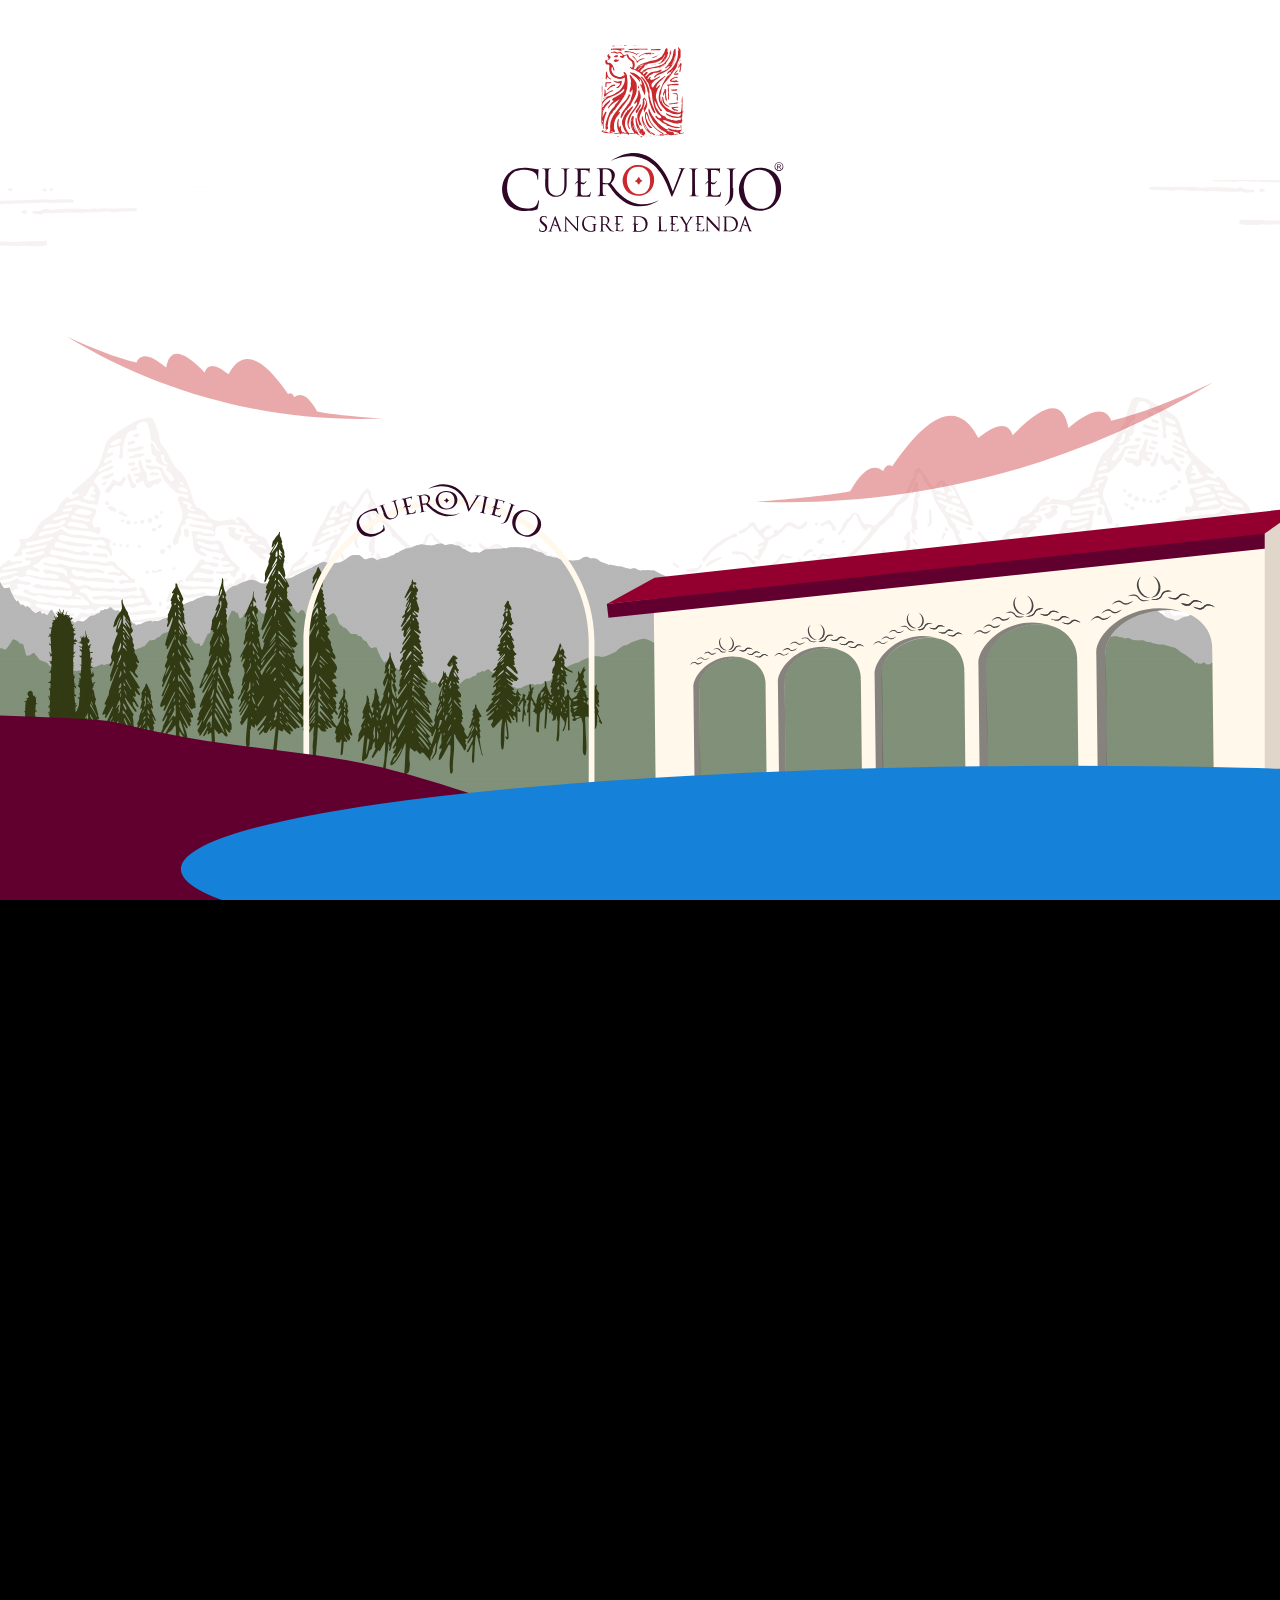
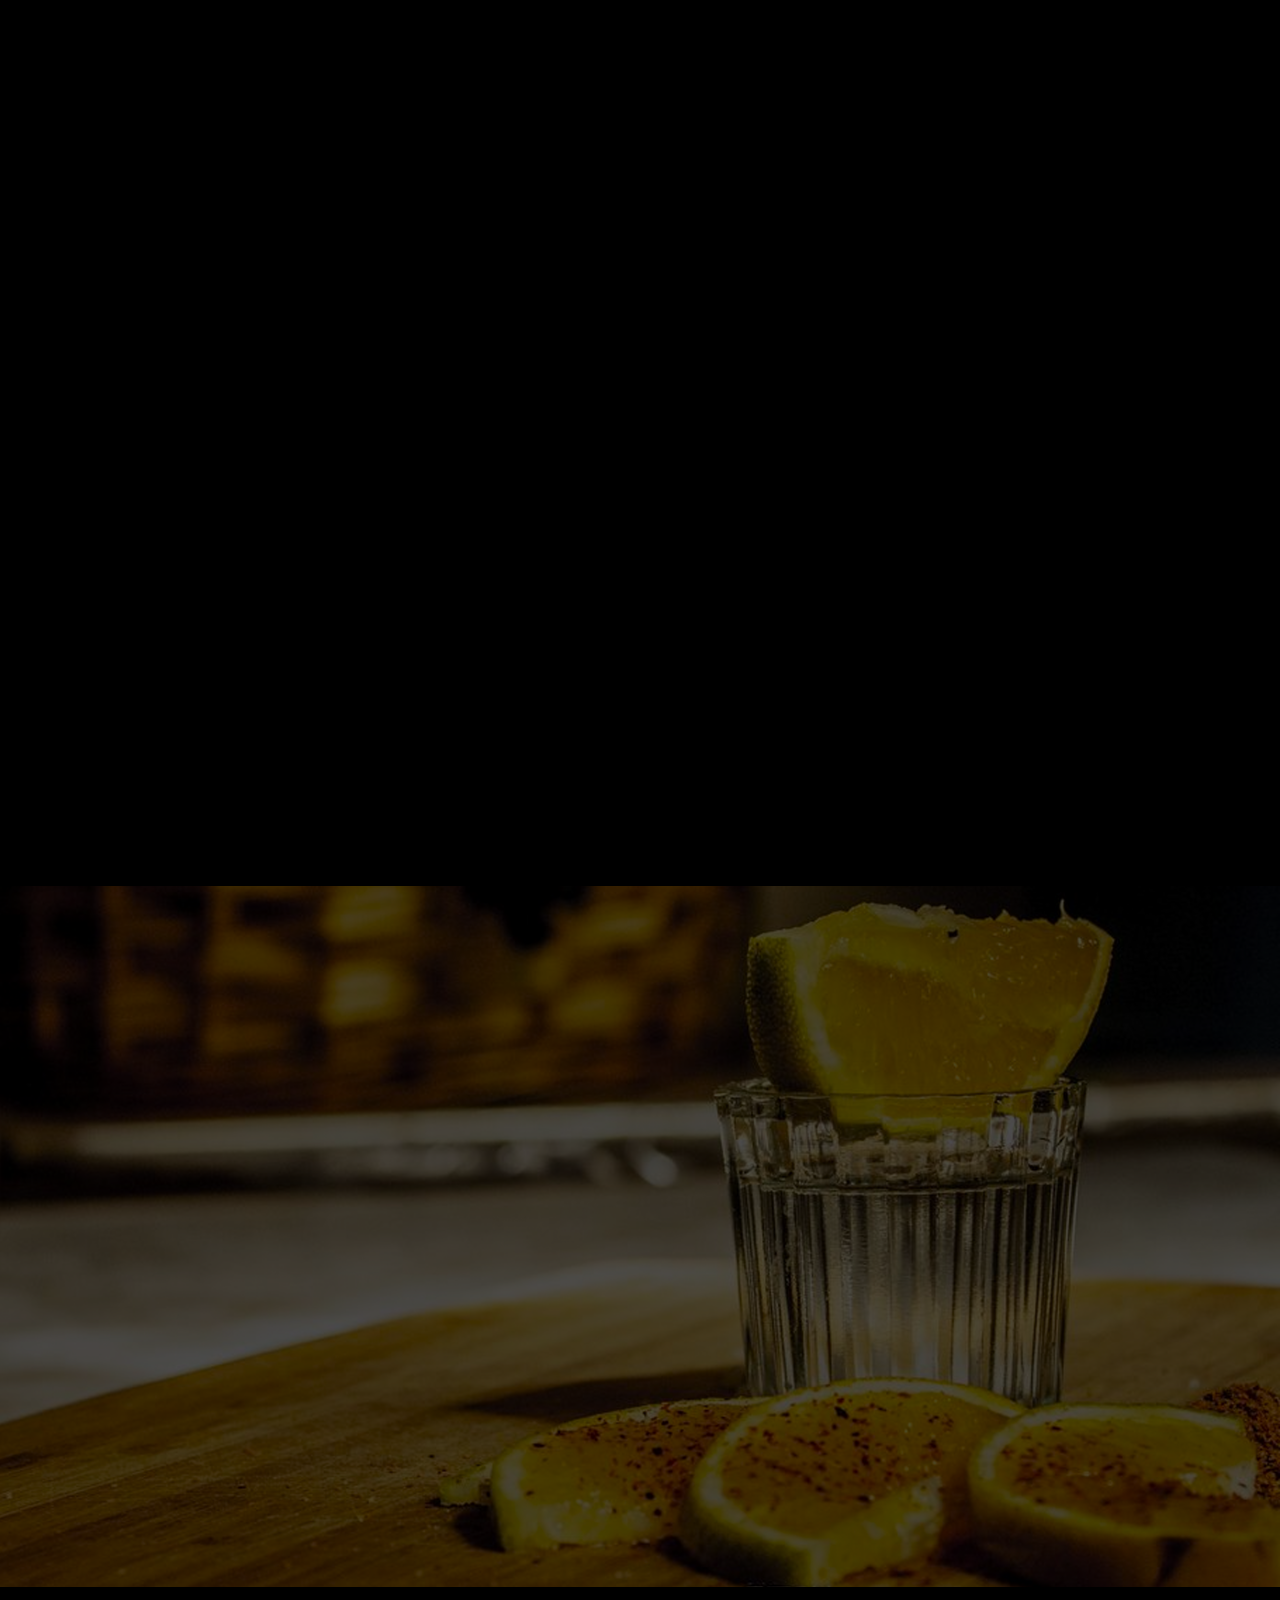
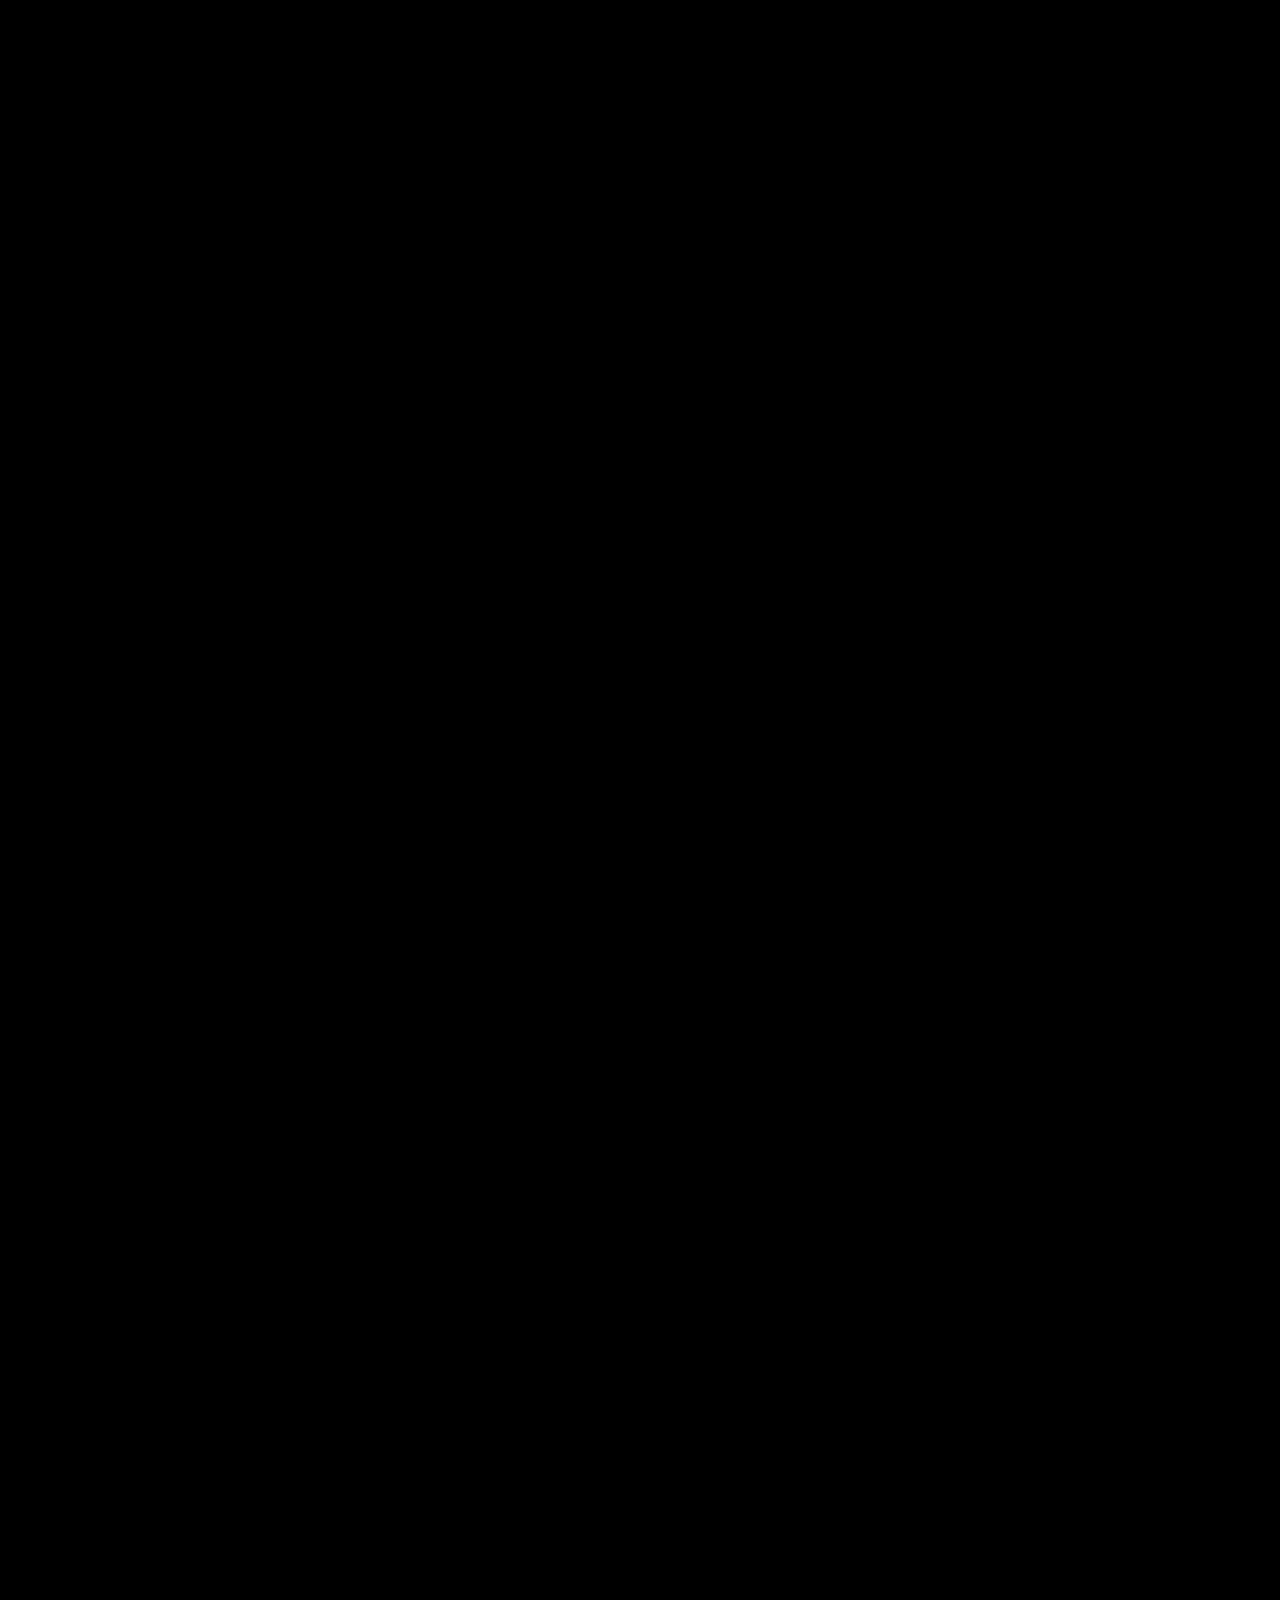
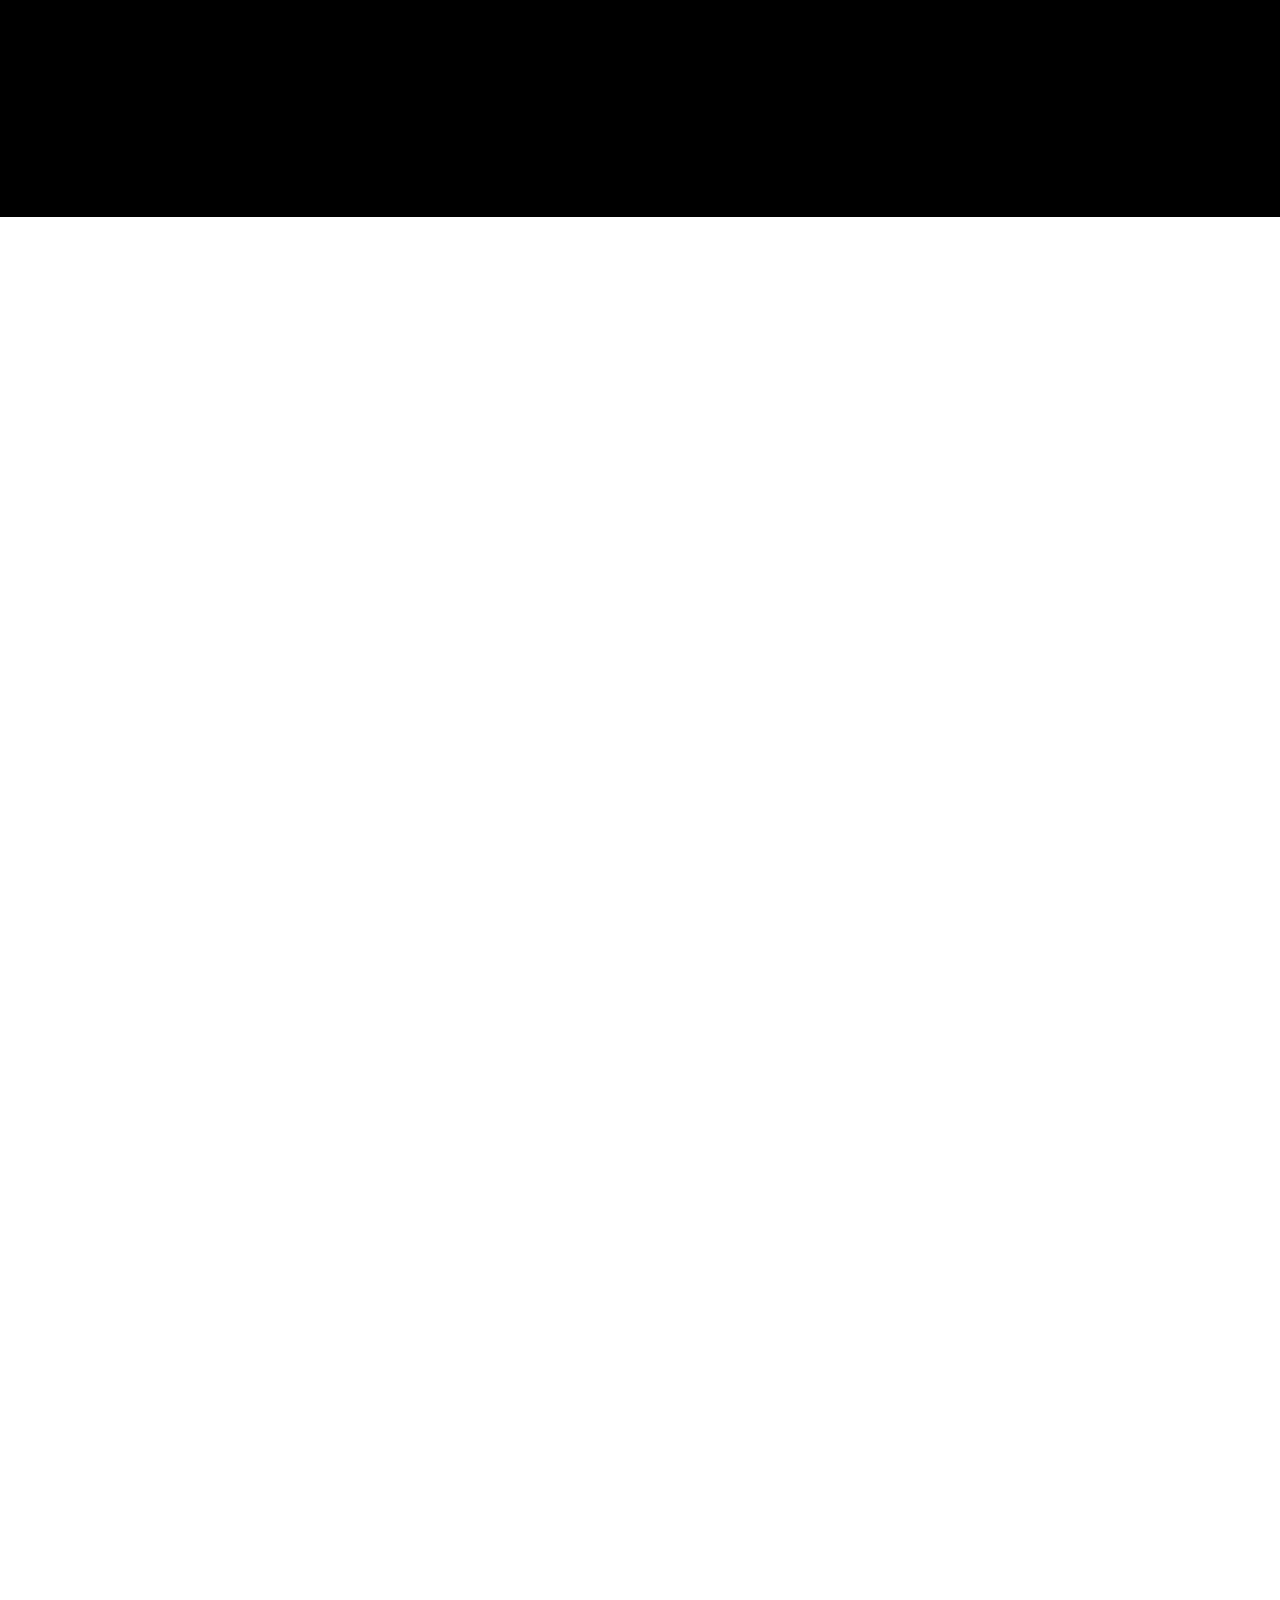
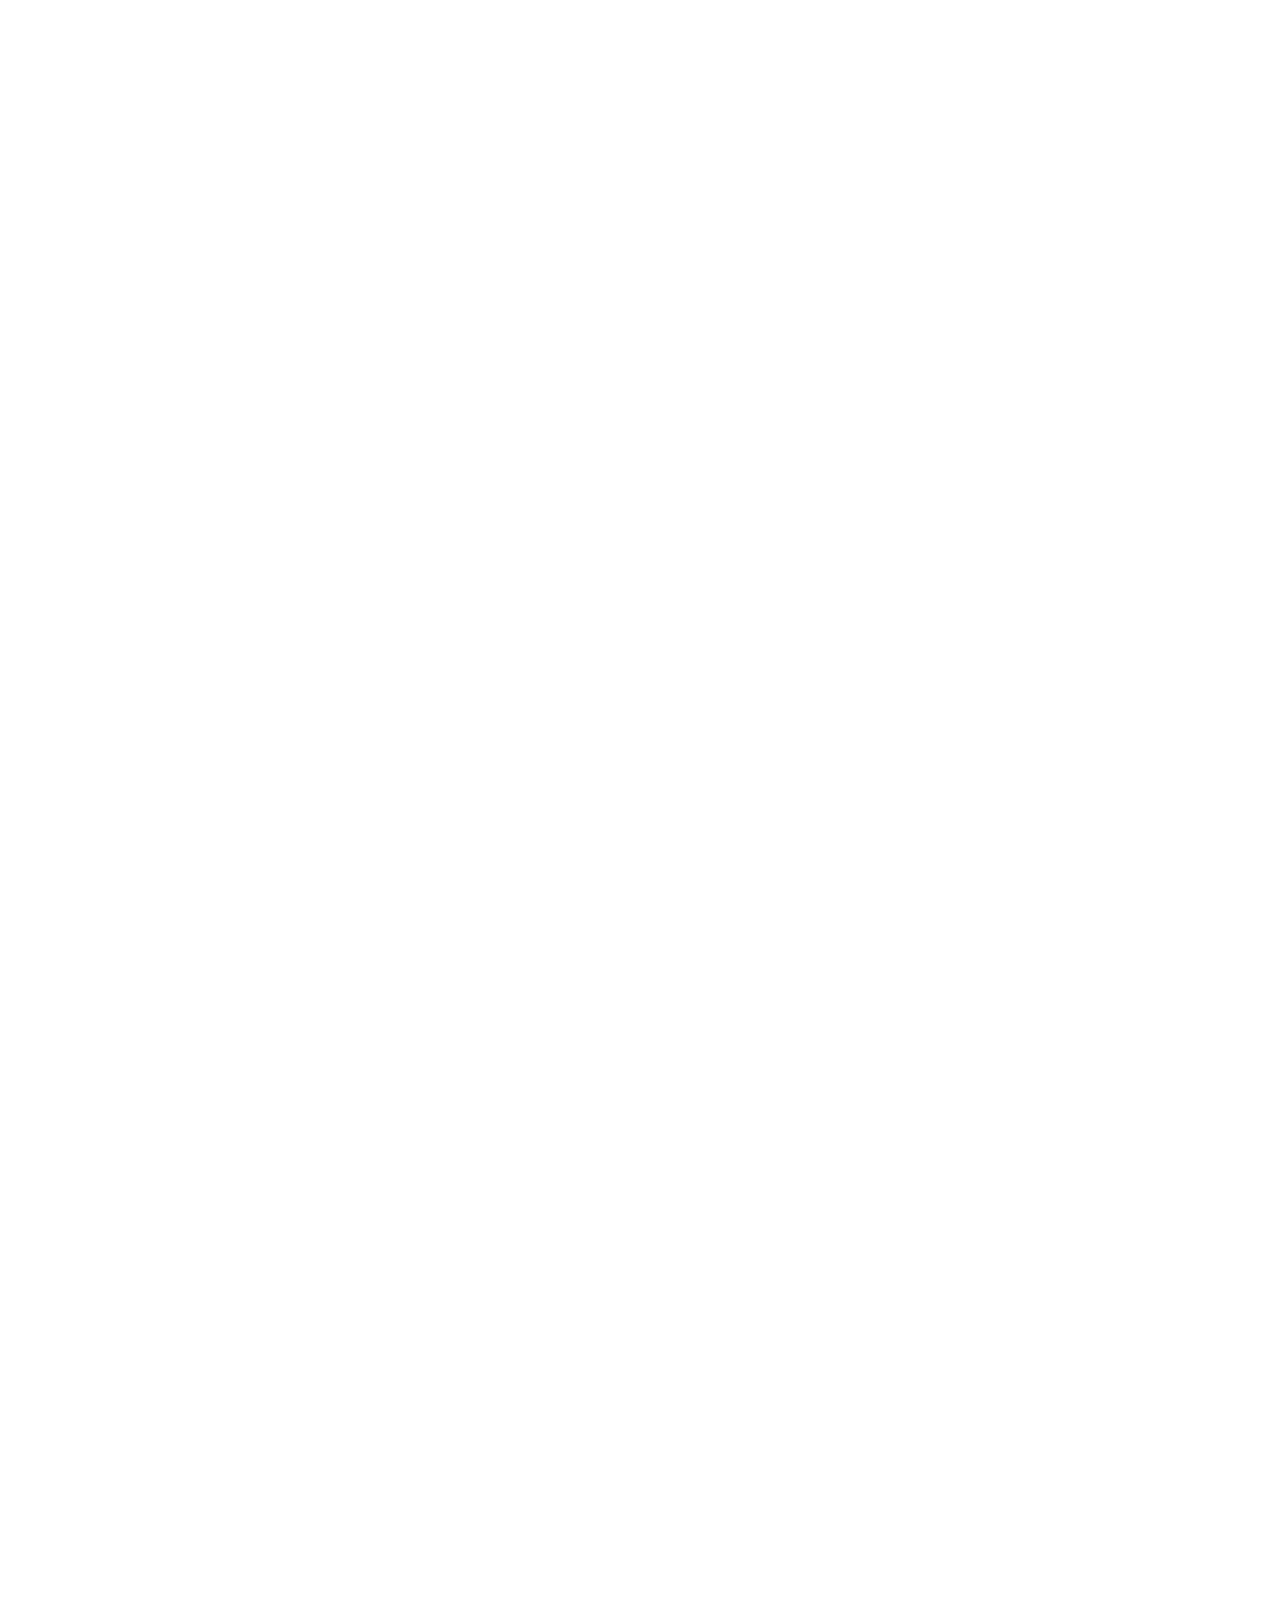
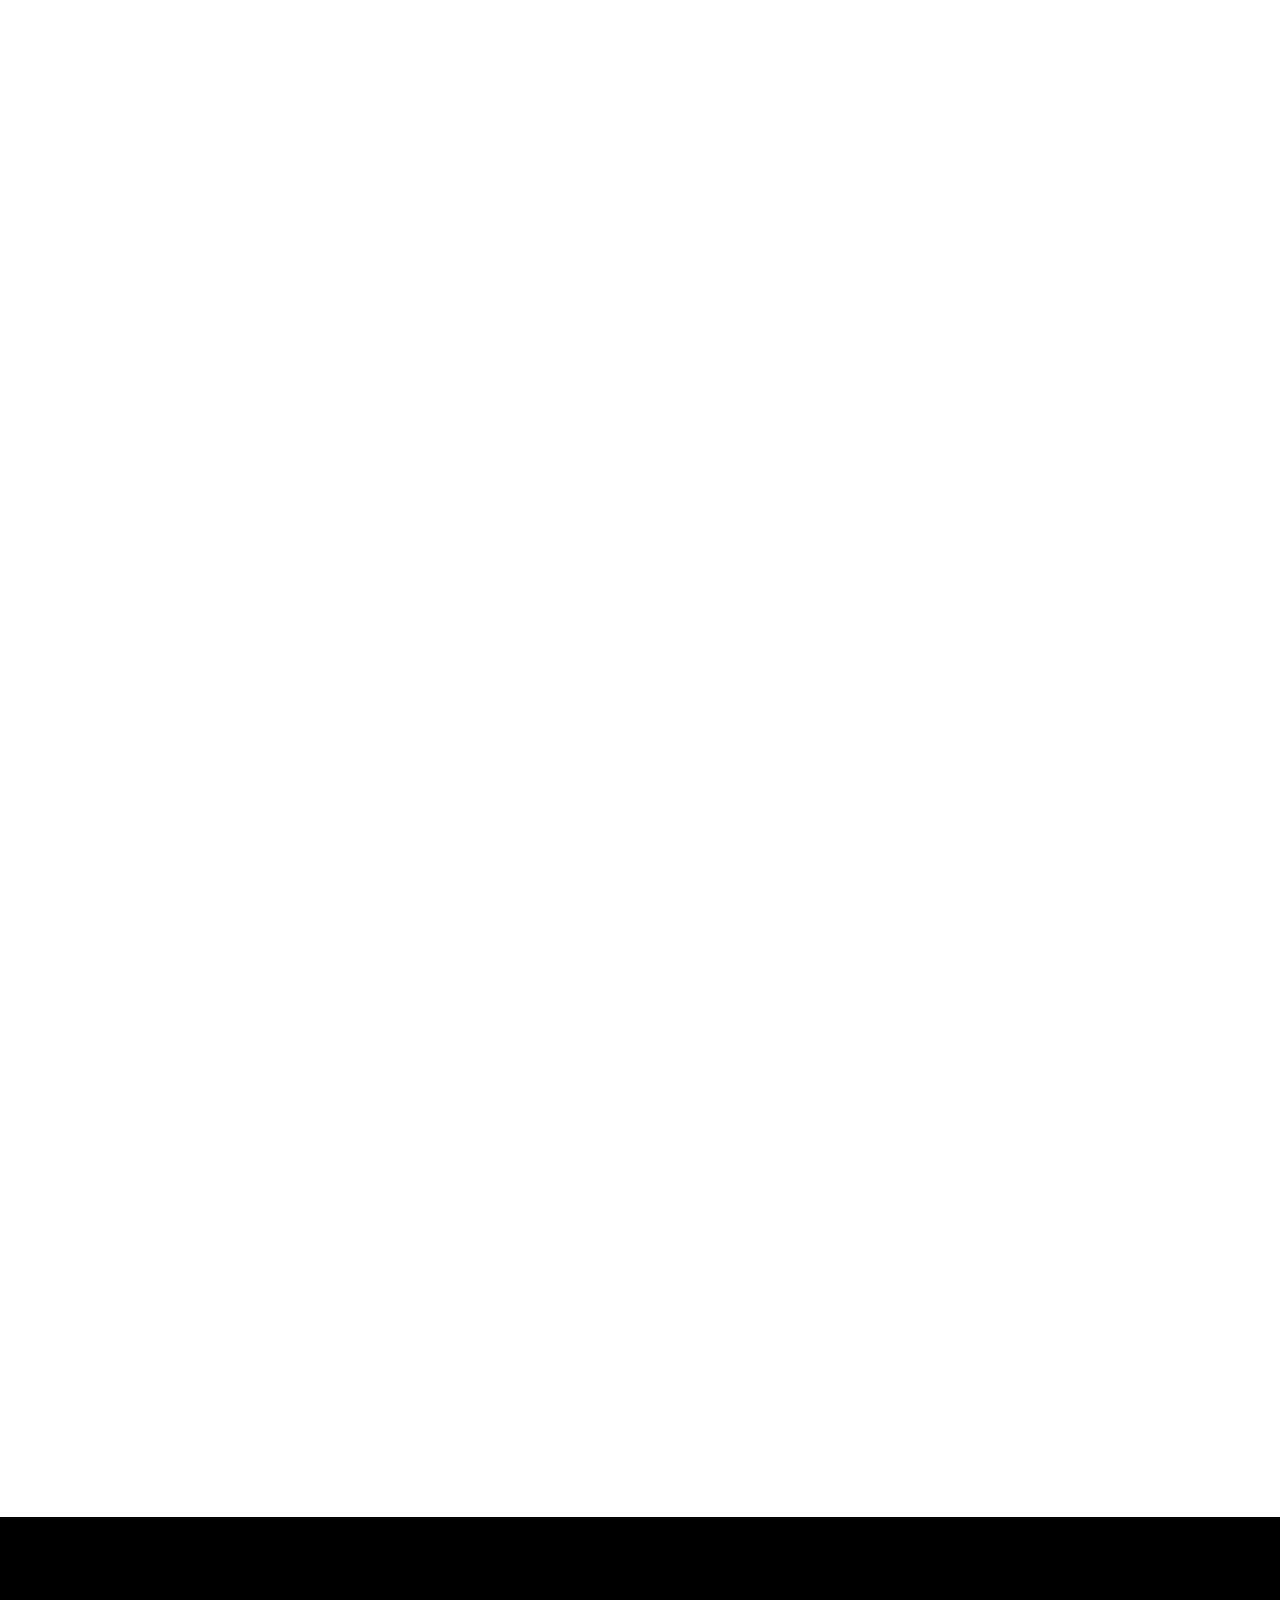
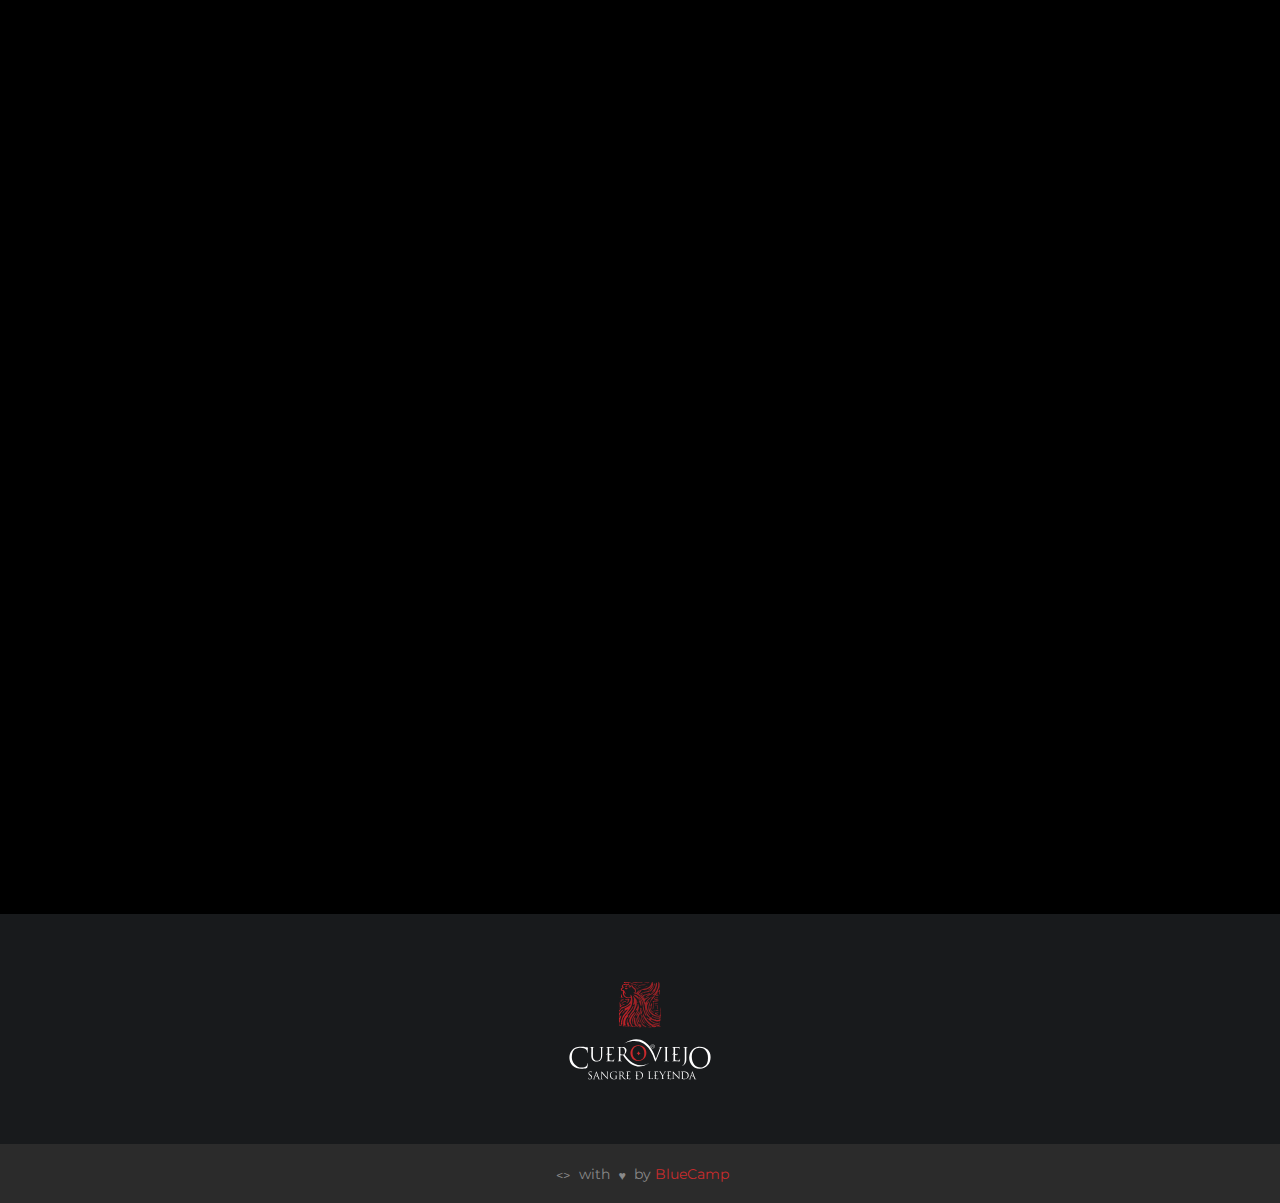
==== index.html @ 298b798b "Version 1.0" ====
<!DOCTYPE html>
<html>

<head>
  <meta charset="utf-8">
  <meta name="apple-mobile-web-app-capable" content="yes" />
  <meta name="viewport" content="width=device-width, initial-scale=1, maximum-scale=1.0">
  <meta name="format-detection" />
  <link rel="shortcut icon" href="images/favicon.png" />
  <title>Cuero Viejo | Mezcal</title>
  <style id="dynamic-css"></style>

  <link rel="stylesheet" href="css/loader.css">
  <link href="css/style.css" rel="stylesheet" type="text/css" />
  <link href="https://fonts.googleapis.com/css?family=Montserrat:400,700" rel="stylesheet">
</head>

<body class="page-color-style-7 page-style-7">

  <div class="preloader">
    <img class="loader" src="images/loader.svg" alt="loader">
  </div>

  <header main="true" id="header" class="header header-style-1 container" style="display:none;">
    <div class="navigation flex-align">
      <a href="#" class="logo">
        <img src="images/logotype.svg" alt="Cuero Viejo" height="60">
      </a>
      <div class="burger-menu">
        <i></i>
      </div>
      <div class="nav">
        <div class="nav-align-wrap">
          <nav>
            <ul class="header-menu">
              <li>
                <a href="index.html">HOME</a>
              </li>
              <li>
                <a href="historia.html">HISTORIA</a>
              </li>
              <li>
                <a href="proceso.html">NUESTRO PROCESO</a>
              </li>
              <li>
                <a href="mezcales.html">MEZCALES</a>
              </li>
              <li>
                <a href="vive-mezcal.html">VIVE MEZCAL</a>
              </li>
              <li>
                <a href="mixologia.html">MIXOLOGÍA</a>
              </li>
              <li>
                <a href="tienda.html">TIENDA</a>
              </li>
              <li>
                <a href="distribuidor.html">QUIERO SER DISTRIBUIDOR</a>
              </li>
            </ul>
          </nav>
        </div>
      </div>
    </div>
  </header>

  <div class="main-content">

    <section class="full-height-slider">
      <div class="keyart" id="parallax">
        <div class="keyart_layer parallax" id="keyart-0" data-speed="2"></div> <!-- 00.0 -->
        <div class="keyart_layer parallax" id="keyart-1" data-speed="22"></div> <!-- 12.5 -->
        <div class="keyart_layer parallax logo-layer" id="keyart-2" data-speed="11"></div> <!-- 25.0 -->
        <!-- <div class="keyart_layer parallax" id="keyart-3" data-speed="36"></div>  -->
        <div class="keyart_layer parallax" id="keyart-3" data-speed="46"></div> 
        <div class="keyart_layer parallax" id="keyart-4" data-speed="56"></div> <!-- 62.5 -->
        <div class="keyart_layer parallax" id="keyart-5" data-speed="69"></div> <!-- 75.0 -->
        <div class="keyart_layer front-layer" id="keyart-6" data-speed="79"></div>
      </div>
    </section>

    <section class="section">
      <div class="bg ready data-jarallax" data-jarallax="5" style="background-image: url('images/parallax-bg-1.png')"
        data-bottom-top="background-position-y: 100%;" data-top="background-position-y: 0%;">
        <div class="black-overlay"></div>
      </div>
      <div class="empty-lg-140 empty-md-100 empty-sm-60 empty-xs-60"></div>
      <div class="empty-md-100 empty-sm-0"></div>
      <div class="container">
        <div class="row item-animation scroll-type-1">
          <div class="col-sm-12">
            <div class="simple-text text-center color-type-1">
              <div class="sub-title main-col">Nuestro proceso artesanal</div>
              <div class="empty-sm-15 empty-xs-10"></div>
              <h2 class="h2 tt title">Garantiza nuestro sabor</h2>
              <div class="empty-sm-10 empty-xs-10"></div>
              <div class="col-md-6 col-md-offset-3 col-sm-12">
                <div class="simple-text md">
                  <p>Las tradiciones Duranguenses nos guían para crear el mejor mezcal.</p>
                </div>
              </div>
              <div class="empty-sm-40 empty-xs-20"></div>
              <a href="#" class="page-button button-style-1">
                <span class="txt">NUESTRO PROCESO</span>
              </a>
            </div>
          </div>
        </div>
      </div>
      <div class="empty-md-100 empty-sm-0"></div>
      <div class="empty-lg-140 empty-md-100 empty-sm-60 empty-xs-60"></div>
    </section>

    <section class="section">
      <div class="bg auto pos-right-bottom md-hide" style="background-image: url(images/about_image2.png)"
        data-bottom-center="opacity: 0" data-top="opacity: 1"></div>
      <div class="empty-lg-140 empty-md-100 empty-sm-60 empty-xs-60"></div>
      <div class="empty-lg-100 empty-md-70 empty-sm-0 empty-xs-0"></div>
      <div class="container">
        <div class="row item-animation scroll-type-1">
          <div class="col-md-6 col-xs-12">
            <div class="simple-text text-center color-type-2">
              <div class="sub-title main-col">Lo que nos inspira</div>
              <div class="empty-sm-15 empty-xs-10"></div>
              <h2 class="h2 tt title">El culto a la historia</h2>
              <div class="empty-sm-15 empty-xs-10"></div>
              <span class="h5 color-2">Compartimos el legado de Huraján: la leyenda de Nombre de Dios</span>
              <div class="empty-sm-35 empty-xs-20"></div>
              <div class="col-md-10 col-md-offset-1 col-sm-12">
                <div class="simple-text">
                  <p>Cuero viejo nace en un poblado a 45 minutos de la ciudad de Durango, con gran riqueza natural bajo
                    sus
                    tierras bañado por aguas de manantiales y arroyos que riegan buena parte de sus arbustos, los
                    cuáles
                    brotan como un milagro entre las rocas para crear un oasis donde está escondido el verdadero sabor
                    de
                    nuestro mezcal</p>
                </div>
              </div>
              <div class="empty-sm-40 empty-xs-20"></div>
              <a href="#" class="page-button button-style-1">
                <span class="txt">CONOCE LA HISTORIA</span>
              </a>
            </div>
          </div>
        </div>
      </div>
      <div class="empty-lg-100 empty-md-70 empty-sm-0 empty-xs-0"></div>
      <div class="empty-lg-140 empty-md-100 empty-sm-60 empty-xs-60"></div>
    </section>

    <section class="section">
      <div class="bg ready data-jarallax" data-jarallax="5" style="background-image: url('images/parallax-bg-2.png')"
        data-bottom-top="background-position-y: 100%;" data-top="background-position-y: 0%;">
        <div class="black-overlay"></div>
      </div>
      <div class="empty-lg-140 empty-md-100 empty-sm-60 empty-xs-60"></div>
      <div class="empty-md-100 empty-sm-0"></div>
      <div class="container">
        <div class="row item-animation scroll-type-1">
          <div class="col-sm-12">
            <div class="simple-text text-center color-type-1">
              <div class="sub-title main-col">Para el mejor paladar</div>
              <div class="empty-sm-15 empty-xs-10"></div>
              <h2 class="h2 tt title">Vive el Mezcal</h2>
              <div class="empty-sm-10 empty-xs-10"></div>
              <div class="col-md-6 col-md-offset-3 col-sm-12">
                <div class="simple-text md">
                  <p>Amamos lo que hacemos, y lo compartimos</p>
                </div>
              </div>
              <div class="empty-sm-40 empty-xs-20"></div>
              <a href="#" class="page-button button-style-1">
                <span class="txt">VIVE MEZCAL</span>
              </a>
            </div>
          </div>
        </div>
      </div>
      <div class="empty-md-100 empty-sm-0"></div>
      <div class="empty-lg-140 empty-md-100 empty-sm-60 empty-xs-60"></div>
    </section>

    <section class="section">
      <div class="empty-lg-110 empty-md-90 empty-sm-60 empty-xs-40"></div>
      <div class="container">
        <div class="row item-animation scroll-type-1">
          <div class="col-md-8 col-md-offset-2 col-xs-12">
            <div class="simple-text text-center color-type-2">
              <div class="sub-title main-col">Ciencia de pocos</div>
              <div class="empty-sm-15 empty-xs-10"></div>
              <h2 class="h2 tt title">Mixología</h2>
              <div class="empty-sm-15 empty-xs-10"></div>
              <div class="col-md-8 col-md-offset-2 col-sm-12">
                <span class="h5 color-2">Descubre recetas y combinaciones únicas que harán que no puedas olvidar tu
                  experiencia
                  mística</span>
              </div>
            </div>
          </div>
        </div>
        <div class="row item-animation scroll-type-1">
          <div class="col-md-4 col-xs-12">
            <article>
              <div class="menu-item menu-item-2 type-3">
                <div class="empty-sm-70 empty-xs-40"></div>
                <div class="image hover-zoom">
                  <img src="images/mixology-1.png" alt="" class="full-img">
                  <div class="vertical-align full menu-button">
                    <a href="#" class="page-button button-style-1">
                      <span class="txt">Leer más</span>
                    </a>
                  </div>
                </div>
                <div class="text-block-wrapp text-left color-type-2">
                  <div class="empty-sm-25 empty-xs-20"></div>
                  <h4 class="h4 tt color-type-1">
                    <a href="#" class="link-hover-line title-news">Carajillo Viejo</a>
                  </h4>
                  <div class="empty-sm-15 empty-xs-10"></div>
                  <div class="simple-text xs news-data">
                  </div>
                  <div class="empty-sm-15 empty-xs-10"></div>
                  <div class="simple-text">
                    <p>Lorem ipsum dolor sit amet, consectetur adipisicing elit, sed do eiusmod tempor incididunt ut
                      labore
                      et dolore magna aliqua. Ut enim ad minim veniam, quis nostrud exercitation</p>
                  </div>
                </div>
              </div>
            </article>
          </div>
          <div class="col-md-4 col-xs-12">
            <article>
              <div class="menu-item menu-item-2 type-3">
                <div class="empty-sm-70 empty-xs-40"></div>
                <div class="image hover-zoom">
                  <img src="images/mixology-2.png" alt="" class="full-img">
                  <div class="vertical-align full menu-button">
                    <a href="#" class="page-button button-style-1">
                      <span class="txt">Leer más</span>
                    </a>
                  </div>
                </div>
                <div class="text-block-wrapp text-left color-type-2">
                  <div class="empty-sm-25 empty-xs-20"></div>
                  <h4 class="h4 tt color-type-1">
                    <a href="#" class="link-hover-line title-news">Cuero Reyes</a>
                  </h4>
                  <div class="empty-sm-15 empty-xs-10"></div>
                  <div class="simple-text xs news-data">
                  </div>
                  <div class="empty-sm-15 empty-xs-10"></div>
                  <div class="simple-text">
                    <p>Lorem ipsum dolor sit amet, consectetur adipisicing elit, sed do eiusmod tempor incididunt ut
                      labore
                      et dolore magna aliqua. Ut enim ad minim veniam, quis nostrud exercitation</p>
                  </div>
                </div>
              </div>
            </article>
          </div>
          <div class="col-md-4 col-xs-12">
            <article>
              <div class="menu-item menu-item-2 type-3">
                <div class="empty-sm-70 empty-xs-40"></div>
                <div class="image hover-zoom">
                  <img src="images/mixology-3.png" alt="" class="full-img">
                  <div class="vertical-align full menu-button">
                    <a href="#" class="page-button button-style-1">
                      <span class="txt">Leer más</span>
                    </a>
                  </div>
                </div>
                <div class="text-block-wrapp text-left color-type-2">
                  <div class="empty-sm-25 empty-xs-20"></div>
                  <h4 class="h4 tt color-type-1">
                    <a href="#" class="link-hover-line title-news">Cuero de Paloma</a>
                  </h4>
                  <div class="empty-sm-15 empty-xs-10"></div>
                  <div class="simple-text xs news-data">
                  </div>
                  <div class="empty-sm-15 empty-xs-10"></div>
                  <div class="simple-text">
                    <p>Lorem ipsum dolor sit amet, consectetur adipisicing elit, sed do eiusmod tempor incididunt ut
                      labore
                      et dolore magna aliqua. Ut enim ad minim veniam, quis nostrud exercitation</p>
                  </div>
                </div>
              </div>
            </article>
          </div>
        </div>
        <div class="row item-animation scroll-type-1">
          <div class="col-xs-12 text-center">
            <div class="empty-sm-40 empty-xs-20"></div>
            <a href="#" class="page-button button-style-1">
              <span class="txt">VER MÁS PREPARACIONES</span>
            </a>
          </div>
        </div>
      </div>
      <div class="empty-lg-130 empty-md-100 empty-sm-60 empty-xs-40"></div>
    </section>

    <div id="pinContainer">
      <section class="panel plata">
        <div class="bg auto pos-left-bottom md-center" style="background-image: url(images/silver.png); background-size:50%;"
          data-bottom-center="opacity: 0" data-top="opacity: 1"></div>
        <div class="empty-lg-140 empty-md-100 empty-sm-60 empty-xs-60"></div>
        <div class="empty-lg-100 empty-md-70 empty-sm-0 empty-xs-0"></div>
        <div class="container">
          <div class="row item-animation scroll-type-1 md-fix">
            <div class="col-md-6 col-xs-12"></div>
            <div class="col-md-6 col-xs-12">
              <div class="simple-text text-center color-type-2">
                <div class="sub-title main-col" style="color: gray">La primera experiencia</div>
                <div class="empty-sm-15 empty-xs-10"></div>
                <h2 class="h2 tt title">Joven Plata</h2>
                <div class="empty-sm-15 empty-xs-10"></div>
                <span class="h5 color-2">Lorem ipsum dolor sit amet, consectetur adipisicing elit, sed do eiusmod
                  tempor
                  incididunt ut labore et dolore.</span>
                <div class="empty-sm-35 empty-xs-20"></div>
                <div class="col-md-10 col-md-offset-1 col-sm-12">
                  <div class="simple-text">
                    <p>Lorem ipsum dolor sit amet, consectetur adipisicing elit, sed do eiusmod tempor incididunt ut
                      labore
                      et dolore magna aliqua. Ut enim ad minim veniam, quis nostrud exercitation ullamco laboris nisi
                      ut
                      aliquip ex ea commodo consequat.</p>
                  </div>
                </div>
                <div class="empty-sm-40 empty-xs-20"></div>
                <a href="#" class="page-button button-style-1">
                  <span class="txt">COMPRAR</span>
                </a>
              </div>
            </div>
          </div>
        </div>
        <div class="empty-lg-100 empty-md-70 empty-sm-0 empty-xs-0"></div>
        <div class="empty-lg-140 empty-md-100 empty-sm-60 empty-xs-60"></div>
      </section>
      <section class="panel sangre">
        <div class="bg auto pos-right-bottom md-center" style="background-image: url(images/blood.png); background-size:50%;"
          data-bottom-center="opacity: 0" data-top="opacity: 1"></div>
        <div class="empty-lg-140 empty-md-100 empty-sm-60 empty-xs-60"></div>
        <div class="empty-lg-100 empty-md-70 empty-sm-0 empty-xs-0"></div>
        <div class="container">
          <div class="row item-animation scroll-type-1 md-fix">
            <div class="col-md-6 col-xs-12">
              <div class="simple-text text-center color-type-2">
                <div class="sub-title main-col">El tradicional</div>
                <div class="empty-sm-15 empty-xs-10"></div>
                <h2 class="h2 tt title">De nuestra sangre</h2>
                <div class="empty-sm-15 empty-xs-10"></div>
                <span class="h5 color-2">Lorem ipsum dolor sit amet, consectetur adipisicing elit, sed do eiusmod
                  tempor
                  incididunt ut labore et dolore.</span>
                <div class="empty-sm-35 empty-xs-20"></div>
                <div class="col-md-10 col-md-offset-1 col-sm-12">
                  <div class="simple-text">
                    <p>Lorem ipsum dolor sit amet, consectetur adipisicing elit, sed do eiusmod tempor incididunt ut
                      labore
                      et dolore magna aliqua. Ut enim ad minim veniam, quis nostrud exercitation ullamco laboris nisi
                      ut
                      aliquip ex ea commodo consequat.</p>
                  </div>
                </div>
                <div class="empty-sm-40 empty-xs-20"></div>
                <a href="#" class="page-button button-style-1">
                  <span class="txt">COMPRAR</span>
                </a>
              </div>
              <div class="col-md-6 col-xs-12"></div>
            </div>
          </div>
        </div>
        <div class="empty-lg-100 empty-md-70 empty-sm-0 empty-xs-0"></div>
        <div class="empty-lg-140 empty-md-100 empty-sm-60 empty-xs-60"></div>
      </section>
      <section class="panel premium">
        <div class="bg auto pos-left-bottom md-center" style="background-image: url(images/premium.png); background-size:50%;"
          data-bottom-center="opacity: 0" data-top="opacity: 1"></div>
        <div class="empty-lg-140 empty-md-100 empty-sm-60 empty-xs-60"></div>
        <div class="empty-lg-100 empty-md-70 empty-sm-0 empty-xs-0"></div>
        <div class="container">
          <div class="row item-animation scroll-type-1 md-fix">
            <div class="col-md-6 col-xs-12"></div>
            <div class="col-md-6 col-xs-12">
              <div class="simple-text text-center color-type-2">
                <div class="sub-title main-col" style="color: goldenrod">Para los conocedores</div>
                <div class="empty-sm-15 empty-xs-10"></div>
                <h2 class="h2 tt title">Experiencia premium</h2>
                <div class="empty-sm-15 empty-xs-10"></div>
                <span class="h5 color-2">Lorem ipsum dolor sit amet, consectetur adipisicing elit, sed do eiusmod
                  tempor
                  incididunt ut labore et dolore.</span>
                <div class="empty-sm-35 empty-xs-20"></div>
                <div class="col-md-10 col-md-offset-1 col-sm-12">
                  <div class="simple-text">
                    <p>Lorem ipsum dolor sit amet, consectetur adipisicing elit, sed do eiusmod tempor incididunt ut
                      labore
                      et dolore magna aliqua. Ut enim ad minim veniam, quis nostrud exercitation ullamco laboris nisi
                      ut
                      aliquip ex ea commodo consequat.</p>
                  </div>
                </div>
                <div class="empty-sm-40 empty-xs-20"></div>
                <a href="#" class="page-button button-style-1">
                  <span class="txt">COMPRAR</span>
                </a>
              </div>
            </div>
          </div>
        </div>
        <div class="empty-lg-100 empty-md-70 empty-sm-0 empty-xs-0"></div>
        <div class="empty-lg-140 empty-md-100 empty-sm-60 empty-xs-60"></div>
      </section>
      <section class="section shop">
        <div class="bg ready data-jarallax" data-jarallax="5" style="background-image: url('images/parallax-bg-3.png')"
          data-bottom-top="background-position-y: 100%;" data-top="background-position-y: 0%;">
          <div class="black-overlay"></div>
        </div>
        <div class="empty-lg-140 empty-md-100 empty-sm-60 empty-xs-60"></div>
        <div class="empty-md-100 empty-sm-0"></div>
        <div class="empty-md-100 empty-sm-0"></div>
        <div class="container">
          <div class="row item-animation scroll-type-1">
            <div class="col-sm-12 md-fix-center">
              <div class="simple-text text-center color-type-1">
                <div class="sub-title main-col">¿Estás listo para la experiencia?</div>
                <div class="empty-sm-15 empty-xs-10"></div>
                <h2 class="h2 tt title">Explora nuestra tienda</h2>
                <div class="empty-sm-10 empty-xs-10"></div>
                <div class="col-md-6 col-md-offset-3 col-sm-12">
                  <div class="simple-text md">
                    <p>Duis aute irure dolor in reprehenderit in voluptate velit esse cillum dolore eu fugiat nulla
                      pariatur.</p>
                  </div>
                </div>
                <div class="empty-sm-40 empty-xs-20"></div>
                <a href="#" class="page-button button-style-1">
                  <span class="txt">TIENDA</span>
                </a>
              </div>
            </div>
          </div>
        </div>
        <div class="empty-md-100 empty-sm-0"></div>
        <div class="empty-lg-140 empty-md-100 empty-sm-60 empty-xs-60"></div>
      </section>
    </div>

    <section class="section" id="trigger">
      <div class="bg auto pos-left-bottom md-hide left-115" id="about-image-1"></div>
      <div class="container">
        <div class="row item-animation scroll-type-1">
          <div class="col-md-6 col-md-offset-6 col-xs-12">
            <div class="empty-lg-140 empty-md-100 empty-sm-60 empty-xs-60"></div>

            <div class="simple-text text-center color-type-2">
              <div class="sub-title main-col">Vive Mezcal</div>
              <div class="empty-sm-15 empty-xs-10"></div>
              <h2 class="h2 tt title">Vive la leyenda</h2>
              <div class="empty-sm-15 empty-xs-10"></div>
              <span class="h5 color-2">Rendimos culto a la naturaleza que nos rodea y a las enseñanzas de nuestros
                ancestros
                a través del mezcal</span>
            </div>
            <div class="empty-sm-70 empty-xs-40"></div>
            <div class="q-text">
              <div class="qq">“</div>
              <h4 class="h4 caption tt color-2">Con el aroma de nuestras tierras</h4>
              <div class="empty-sm-15 empty-xs-15"></div>
              <div class="simple-text">
                <p>Producimos mezcal 100% agave joven utilizando las sabias costumbres de nuestros ancestros,
                  obteniendo
                  un producto de excelencia y calidad que complazca los paladares más exigentes. Fomentando las
                  costumbres
                  y tradiciones de nuestro estado.</p>
              </div>
              <div class="empty-sm-20 empty-xs-15"></div>
              <h5 class="h5 sm caption">Francisco Camacho</h5>
              <div class="simple-text sm">
                <p>Maestro Mezcalero</p>
                <svg xmlns="http://www.w3.org/2000/svg" version="1.1">
                  <path style="fill: none;stroke: rgb(255, 255, 255);stroke-width: 3;position: fixed;stroke-linecap: round;stroke-linejoin: miter;stroke-miterlimit: 4;stroke-opacity: 1;stroke-dasharray: 6000;stroke-dashoffset: 3070;"
                    data-bottom-center="stroke-dashoffset:6000;" data-top-center="stroke-dashoffset:0;" class="skrollable skrollable-between"
                    d="M188.7,96.9l37.6-48.2c10.1-13.4,11.8-27-7.5-8.7l-68.4,62.3c-26.4,30.3-4.2,40,39.2,27.8 M257.2,126.1
	c-44.9-20.8-140.6-41.2-215.8-52.7c-19.5-1.1-3.1,7.4,3.2,9.3c14.4,4.3,58.4,14.6,58.4,14.6c19.3,5,12.9,30.7,7.5,42.4
	c0,0,42.6-56,54.5-76.2c4.4-7.6,15-31.7,15-31.7c5.1-14.8,4.2-26-8.9-10c-6.4,7.7-9.6,15.7-9.6,23.9c0.9,13.5,19.9,25.7,41.7,37.4
	l11.4,6.1C149.2,77.8,38.7,21.3,58.9,46.3c12,14.9,116.8,23.9,116.8,23.9"></path>
                </svg>
              </div>
            </div>
          </div>
        </div>
      </div>
      <div class="empty-lg-130 empty-md-70 empty-sm-0 empty-xs-0"></div>
      <div class="empty-lg-140 empty-md-100 empty-sm-60 empty-xs-60"></div>
    </section>

  </div>

  <footer class="footer footer-style-1 type-2 page-style-7">
    <div class="empty-sm-60 empty-xs-40"></div>
    <div class="container">
      <a href="#">
        <img src="images/logotype-footer.svg" class="footer-logo" alt="footer-logo">
      </a>
    </div>
    <div class="empty-sm-60 empty-xs-40"></div>
    <div class="copyright text-center">
      <div class="empty-sm-20 empty-xs-20"></div>
      <div class="container white">
        <span><span class="love">
            <>
          </span> with <span class="love">♥</span> by <a href="https://bluecamp.com.mx">BlueCamp</a></span>
      </div>
      <div class="empty-sm-20 empty-xs-20"></div>
    </div>
  </footer>

  <script src="js/jquery.min.js"></script>
  <script src="js/all.js"></script>
  <script src="js/ScrollMagic.min.js"></script>
  <script src="js/TweenMax.min.js"></script>
  <script src="js/animation.gsap.min.js"></script>
  <script src="js/parallax.js"></script>
  <script src="js/skrollr.min.js"></script>
  <script>if (window.innerWidth > 720) {
      skrollr.init({
        forceHeight: false,
      });
    };</script>

</body>

</html>
---- css/loader.css ----
.preloader {
  position: fixed;
  display: flex;
  left: 0;
  top: 0;
  width: 100%;
  height: 100%;
  background: #000;
  text-align: center;
  z-index: 6001;
}

.loader{
  display: flex;
  margin: auto auto;
  width: 100px;
  height: 100px;
  position: relative;
  text-align: center;
  vertical-align: middle;
  animation: gradientChange 1.5s infinite;
}

@-webkit-keyframes gradientChange {
  0%, 100% {
    opacity: 1
  }
  50%{
    opacity: 0.5
  }
}
@keyframes gradientChange {
  0%, 100% {
    opacity: 1
  }
  50%{
    opacity: 0.1
  }
}
---- css/style.css ----
@font-face {
  font-family: 'Allema';
  src: url('../fonts/Allema.woff2') format('woff2'),
      url('../fonts/Allema.woff') format('woff');
  font-weight: normal;
  font-style: normal;
}

@import url('https://fonts.googleapis.com/css?family=Bitter:400,400i');
@import url('https://fonts.googleapis.com/css?family=Ubuntu:300,400,700');
@import url('https://fonts.googleapis.com/css?family=Great+Vibes');
@import url('https://fonts.googleapis.com/css?family=Oleo+Script:400,700');
@import url('https://fonts.googleapis.com/css?family=Oxygen:300,400,700');
@import url('https://fonts.googleapis.com/css?family=Raleway:300,400,700,800');
@import url('https://fonts.googleapis.com/css?family=Droid+Serif:400,700');
@import url('https://fonts.googleapis.com/css?family=Playfair+Display:400,700,900');
@import url('https://fonts.googleapis.com/css?family=Noto+Serif:400,700');
@import url('https://fonts.googleapis.com/css?family=Bevan');
@import url('https://fonts.googleapis.com/css?family=Cormorant+Garamond:400,700');
@import url('https://fonts.googleapis.com/css?family=Lora:400,700');
@import url('https://fonts.googleapis.com/css?family=Euphoria+Script');
@import url('https://fonts.googleapis.com/css?family=Norican');
@import url('https://fonts.googleapis.com/css?family=Lato:400,700');

/*-------------------------------------------------------------------------------------------------------------------------------*/
/* 01 - RESET */
/*-------------------------------------------------------------------------------------------------------------------------------*/

html, body, div, span, applet, object, iframe, h1, h2, h3, h4, h5, h6, p, blockquote, pre, a, abbr, acronym, address, big, cite, code, del, dfn, em, img, ins, kbd, q, s, samp, small, strike, strong, sub, sup, tt, var, b, u, i, center, dl, dt, dd, ol, ul, li, fieldset, form, label, legend, table, caption, tbody, tfoot, thead, tr, th, td, article, aside, canvas, details, embed, figure, figcaption, footer, header, hgroup, menu, nav, output, ruby, section, summary, time, mark, audio, video {margin: 0; padding: 0; border: 0; font-size: 100%; font: inherit; vertical-align: baseline;}
article, aside, details, figcaption, figure, footer, header, hgroup, menu, nav, section {display: block;}
blockquote, q {quotes: none;}
blockquote:before, blockquote:after, q:before, q:after {content: ''; content: none;}
body *{-webkit-text-size-adjust:none; box-sizing: border-box;}
.clear{clear:both; overflow:hidden; height:0px; font-size:0px; display: block;}
input:focus, select:focus, textarea:focus, button:focus {outline: none; box-shadow:none;}
input, textarea, select{ -webkit-appearance: none; -moz-appearance: none; border-radius: 0; outline: none; border: 0px none; outline: none; transition: all 0.35s ease-in; -moz-transition: all 0.35s ease-in;-o-transition: all 0.35s ease-in;-webkit-transition: all 0.35s ease-in;-ms-transition: all 0.35s ease-in; background: none;}
path, .main-fill-col {transition: all 0.35s ease-out; -webkit-transition: all 0.35s ease-out; -ms-transition: all 0.35s ease-out;}
input:invalid {outline: none; box-shadow:none;}
a {cursor: pointer; text-decoration: none; outline: none;}
a:link, a:visited, a:active, a:hover{cursor: pointer; text-decoration: none; outline: none;}
a {text-decoration:none; outline:none; transition: all 0.35s ease-out; -moz-transition: all 0.35s ease-out;-o-transition: all 0.35s ease-out;-webkit-transition: all 0.35s ease-out;-ms-transition: all 0.35s ease-out;}
iframe {border: none; outline: none;}
ul {list-style: none;}
input[type=number]::-webkit-inner-spin-button,
input[type=number]::-webkit-outer-spin-button {-webkit-appearance: none;-moz-appearance: none; appearance: none;margin: 0;}
button {background: none; border:0px none;}
input[type=number] {-moz-appearance:textfield;}
select::-ms-expand {display: none;}
::-webkit-input-placeholder {color:#898989; opacity: 1;}
::-moz-placeholder          {color:#898989; opacity: 1;}
:-moz-placeholder           {color:#898989; opacity: 1;}
:-ms-input-placeholder      {color:#898989; opacity: 1;}

/*-------------------------------------------------------------------------------------------------------------------------------*/
/* 02 - EMPTY SPACE */
/*-------------------------------------------------------------------------------------------------------------------------------*/

div[class*="empty-"] {width: 100%; clear: both;}
@media (max-width: 767px) {.empty-xs-0 {height: 0;}.empty-xs-5 {height: 5px;}.empty-xs-10 {height: 10px;}.empty-xs-15 {height: 15px;}.empty-xs-20 {height: 20px;}.empty-xs-25 {height: 25px;}.empty-xs-30 {height: 30px;}.empty-xs-35 {height: 35px;}.empty-xs-40 {height: 40px;}.empty-xs-45 {height: 45px;}.empty-xs-45 {height: 45px;}.empty-xs-50 {height: 50px;}.empty-xs-60 {height: 60px;}.empty-xs-65 {height: 65px;}.empty-xs-70 {height: 70px;}.empty-xs-75 {height: 75px;}.empty-xs-80 {height: 80px;}.empty-xs-90 {height: 90px;}.empty-xs-100 {height: 100px;}  }
@media (min-width: 768px) {.empty-sm-0 {height: 0;}.empty-sm-5 {height: 5px;}.empty-sm-10 {height: 10px;}.empty-sm-15 {height: 15px;}.empty-sm-20 {height: 20px;}.empty-sm-25 {height: 25px;}.empty-sm-30 {height: 30px;} .empty-sm-35 {height: 35px;}.empty-sm-40 {height: 40px;}.empty-sm-45 {height: 45px;}.empty-sm-50 {height: 50px;}.empty-sm-55 {height: 55px;}.empty-sm-60 {height: 60px;}.empty-sm-65 {height: 65px;}.empty-sm-70 {height: 70px;}.empty-sm-75 {height: 75px;}.empty-sm-80 {height: 80px;}.empty-sm-90 {height: 90px;}.empty-sm-100 {height: 100px;}.empty-sm-200 {height: 200px;}}
@media (min-width: 992px) {.empty-md-0 {height: 0;}.empty-md-10 {height: 10px;}.empty-md-15 {height: 15px;}.empty-md-20 {height: 20px;}.empty-md-25 {height: 25px;}.empty-md-30 {height: 30px;}.empty-md-40 {height: 40px;}.empty-md-50 {height: 50px;}.empty-md-60 {height: 60px;}.empty-md-65 {height: 65px;}.empty-md-70 {height: 70px;}.empty-md-75 {height: 75px;}.empty-md-80 {height: 80px;}.empty-md-90 {height: 90px;}.empty-md-100 {height: 100px;}.empty-md-130 {height: 130px;}.empty-md-200 {height: 200px;}}
@media (min-width: 1200px) {.empty-lg-0 {height: 0;}.empty-lg-10 {height: 10px;}.empty-lg-15 {height: 15px;}.empty-lg-20 {height: 20px;}.empty-lg-25 {height: 25px;}.empty-lg-30 {height: 30px;}.empty-lg-40 {height: 40px;}.empty-lg-50 {height: 50px;}.empty-lg-60 {height: 60px;}.empty-lg-65 {height: 65px;}.empty-lg-70 {height: 70px;}.empty-lg-75 {height: 75px;}.empty-lg-80 {height: 80px;}.empty-lg-90 {height: 90px;}.empty-lg-100 {height: 100px;}.empty-lg-110 {height: 110px;}.empty-lg-120 {height: 120px;}.empty-lg-150 {height: 150px;}.empty-lg-140 {height: 140px;}.empty-lg-160 {height: 160px;}.empty-lg-170 {height: 170px;}.empty-lg-180 {height: 180px;}.empty-lg-190 {height: 190px;}.empty-lg-200 {height: 200px;} .empty-lg-130 {height: 130px;}}
@media (min-width: 1400px) {.empty-lgx-0 {height: 0;}.empty-lgx-10 {height: 10px;}.empty-lgx-15 {height: 15px;}.empty-lgx-20 {height: 20px;}.empty-lgx-25 {height: 25px;}.empty-lgx-30 {height: 30px;} .empty-lgx-35 {height: 35px;}.empty-lgx-40 {height: 40px;}.empty-lgx-50 {height: 50px;}.empty-lgx-60 {height: 60px;}.empty-lgx-65 {height: 65px;}.empty-lgx-70 {height: 70px;}.empty-lgx-75 {height: 75px;}.empty-lgx-80 {height: 80px;}.empty-lgx-90 {height: 90px;}.empty-lgx-100 {height: 100px;}.empty-lgx-110 {height: 110px;}.empty-lgx-120 {height: 120px;}.empty-lgx-150 {height: 150px;}.empty-lgx-140 {height: 140px;}.empty-lgx-160 {height: 160px;}.empty-lgx-170 {height: 170px;}.empty-lgx-180 {height: 180px;}.empty-lgx-190 {height: 190px;}.empty-lgx-200 {height: 200px;} .empty-lgx-130 {height: 130px;}}

/*-------------------------------------------------------------------------------------------------------------------------------*/
/* 03 - BOOTSTRAP */
/*-------------------------------------------------------------------------------------------------------------------------------*/

.container{margin-right:auto;margin-left:auto;padding-left:15px;padding-right:15px}@media (min-width:768px){.container{width:750px}}@media (min-width:992px){.container{width:970px}}@media (min-width:1200px){.container{width:1170px}}.container-fluid{margin-right:auto;margin-left:auto;padding-left:15px;padding-right:15px}.row{margin-left:-15px;margin-right:-15px}.col-xs-1, .col-sm-1, .col-md-1, .col-lg-1, .col-xs-2, .col-sm-2, .col-md-2, .col-lg-2, .col-xs-3, .col-sm-3, .col-md-3, .col-lg-3, .col-xs-4, .col-sm-4, .col-md-4, .col-lg-4, .col-xs-5, .col-sm-5, .col-md-5, .col-lg-5, .col-xs-6, .col-sm-6, .col-md-6, .col-lg-6, .col-xs-7, .col-sm-7, .col-md-7, .col-lg-7, .col-xs-8, .col-sm-8, .col-md-8, .col-lg-8, .col-xs-9, .col-sm-9, .col-md-9, .col-lg-9, .col-xs-10, .col-sm-10, .col-md-10, .col-lg-10, .col-xs-11, .col-sm-11, .col-md-11, .col-lg-11, .col-xs-12, .col-sm-12, .col-md-12, .col-lg-12{position:relative;min-height:1px;padding-left:15px;padding-right:15px}.col-xs-1, .col-xs-2, .col-xs-3, .col-xs-4, .col-xs-5, .col-xs-6, .col-xs-7, .col-xs-8, .col-xs-9, .col-xs-10, .col-xs-11, .col-xs-12{float:left}.col-xs-12{width:100%}.col-xs-11{width:91.66666667%}.col-xs-10{width:83.33333333%}.col-xs-9{width:75%}.col-xs-8{width:66.66666667%}.col-xs-7{width:58.33333333%}.col-xs-6{width:50%}.col-xs-5{width:41.66666667%}.col-xs-4{width:33.33333333%}.col-xs-3{width:25%}.col-xs-2{width:16.66666667%}.col-xs-1{width:8.33333333%}.col-xs-pull-12{right:100%}.col-xs-pull-11{right:91.66666667%}.col-xs-pull-10{right:83.33333333%}.col-xs-pull-9{right:75%}.col-xs-pull-8{right:66.66666667%}.col-xs-pull-7{right:58.33333333%}.col-xs-pull-6{right:50%}.col-xs-pull-5{right:41.66666667%}.col-xs-pull-4{right:33.33333333%}.col-xs-pull-3{right:25%}.col-xs-pull-2{right:16.66666667%}.col-xs-pull-1{right:8.33333333%}.col-xs-pull-0{right:auto}.col-xs-push-12{left:100%}.col-xs-push-11{left:91.66666667%}.col-xs-push-10{left:83.33333333%}.col-xs-push-9{left:75%}.col-xs-push-8{left:66.66666667%}.col-xs-push-7{left:58.33333333%}.col-xs-push-6{left:50%}.col-xs-push-5{left:41.66666667%}.col-xs-push-4{left:33.33333333%}.col-xs-push-3{left:25%}.col-xs-push-2{left:16.66666667%}.col-xs-push-1{left:8.33333333%}.col-xs-push-0{left:auto}.col-xs-offset-12{margin-left:100%}.col-xs-offset-11{margin-left:91.66666667%}.col-xs-offset-10{margin-left:83.33333333%}.col-xs-offset-9{margin-left:75%}.col-xs-offset-8{margin-left:66.66666667%}.col-xs-offset-7{margin-left:58.33333333%}.col-xs-offset-6{margin-left:50%}.col-xs-offset-5{margin-left:41.66666667%}.col-xs-offset-4{margin-left:33.33333333%}.col-xs-offset-3{margin-left:25%}.col-xs-offset-2{margin-left:16.66666667%}.col-xs-offset-1{margin-left:8.33333333%}.col-xs-offset-0{margin-left:0}@media (min-width:768px){.col-sm-1, .col-sm-2, .col-sm-3, .col-sm-4, .col-sm-5, .col-sm-6, .col-sm-7, .col-sm-8, .col-sm-9, .col-sm-10, .col-sm-11, .col-sm-12{float:left}.col-sm-12{width:100%}.col-sm-11{width:91.66666667%}.col-sm-10{width:83.33333333%}.col-sm-9{width:75%}.col-sm-8{width:66.66666667%}.col-sm-7{width:58.33333333%}.col-sm-6{width:50%}.col-sm-5{width:41.66666667%}.col-sm-4{width:33.33333333%}.col-sm-3{width:25%}.col-sm-2{width:16.66666667%}.col-sm-1{width:8.33333333%}.col-sm-pull-12{right:100%}.col-sm-pull-11{right:91.66666667%}.col-sm-pull-10{right:83.33333333%}.col-sm-pull-9{right:75%}.col-sm-pull-8{right:66.66666667%}.col-sm-pull-7{right:58.33333333%}.col-sm-pull-6{right:50%}.col-sm-pull-5{right:41.66666667%}.col-sm-pull-4{right:33.33333333%}.col-sm-pull-3{right:25%}.col-sm-pull-2{right:16.66666667%}.col-sm-pull-1{right:8.33333333%}.col-sm-pull-0{right:auto}.col-sm-push-12{left:100%}.col-sm-push-11{left:91.66666667%}.col-sm-push-10{left:83.33333333%}.col-sm-push-9{left:75%}.col-sm-push-8{left:66.66666667%}.col-sm-push-7{left:58.33333333%}.col-sm-push-6{left:50%}.col-sm-push-5{left:41.66666667%}.col-sm-push-4{left:33.33333333%}.col-sm-push-3{left:25%}.col-sm-push-2{left:16.66666667%}.col-sm-push-1{left:8.33333333%}.col-sm-push-0{left:auto}.col-sm-offset-12{margin-left:100%}.col-sm-offset-11{margin-left:91.66666667%}.col-sm-offset-10{margin-left:83.33333333%}.col-sm-offset-9{margin-left:75%}.col-sm-offset-8{margin-left:66.66666667%}.col-sm-offset-7{margin-left:58.33333333%}.col-sm-offset-6{margin-left:50%}.col-sm-offset-5{margin-left:41.66666667%}.col-sm-offset-4{margin-left:33.33333333%}.col-sm-offset-3{margin-left:25%}.col-sm-offset-2{margin-left:16.66666667%}.col-sm-offset-1{margin-left:8.33333333%}.col-sm-offset-0{margin-left:0}}@media (min-width:992px){.col-md-1, .col-md-2, .col-md-3, .col-md-4, .col-md-5, .col-md-6, .col-md-7, .col-md-8, .col-md-9, .col-md-10, .col-md-11, .col-md-12{float:left}.col-md-12{width:100%}.col-md-11{width:91.66666667%}.col-md-10{width:83.33333333%}.col-md-9{width:75%}.col-md-8{width:66.66666667%}.col-md-7{width:58.33333333%}.col-md-6{width:50%}.col-md-5{width:41.66666667%}.col-md-4{width:33.33333333%}.col-md-3{width:25%}.col-md-2{width:16.66666667%}.col-md-1{width:8.33333333%}.col-md-pull-12{right:100%}.col-md-pull-11{right:91.66666667%}.col-md-pull-10{right:83.33333333%}.col-md-pull-9{right:75%}.col-md-pull-8{right:66.66666667%}.col-md-pull-7{right:58.33333333%}.col-md-pull-6{right:50%}.col-md-pull-5{right:41.66666667%}.col-md-pull-4{right:33.33333333%}.col-md-pull-3{right:25%}.col-md-pull-2{right:16.66666667%}.col-md-pull-1{right:8.33333333%}.col-md-pull-0{right:auto}.col-md-push-12{left:100%}.col-md-push-11{left:91.66666667%}.col-md-push-10{left:83.33333333%}.col-md-push-9{left:75%}.col-md-push-8{left:66.66666667%}.col-md-push-7{left:58.33333333%}.col-md-push-6{left:50%}.col-md-push-5{left:41.66666667%}.col-md-push-4{left:33.33333333%}.col-md-push-3{left:25%}.col-md-push-2{left:16.66666667%}.col-md-push-1{left:8.33333333%}.col-md-push-0{left:auto}.col-md-offset-12{margin-left:100%}.col-md-offset-11{margin-left:91.66666667%}.col-md-offset-10{margin-left:83.33333333%}.col-md-offset-9{margin-left:75%}.col-md-offset-8{margin-left:66.66666667%}.col-md-offset-7{margin-left:58.33333333%}.col-md-offset-6{margin-left:50%}.col-md-offset-5{margin-left:41.66666667%}.col-md-offset-4{margin-left:33.33333333%}.col-md-offset-3{margin-left:25%}.col-md-offset-2{margin-left:16.66666667%}.col-md-offset-1{margin-left:8.33333333%}.col-md-offset-0{margin-left:0}}@media (min-width:1200px){.col-lg-1, .col-lg-2, .col-lg-3, .col-lg-4, .col-lg-5, .col-lg-6, .col-lg-7, .col-lg-8, .col-lg-9, .col-lg-10, .col-lg-11, .col-lg-12{float:left}.col-lg-12{width:100%}.col-lg-11{width:91.66666667%}.col-lg-10{width:83.33333333%}.col-lg-9{width:75%}.col-lg-8{width:66.66666667%}.col-lg-7{width:58.33333333%}.col-lg-6{width:50%}.col-lg-5{width:41.66666667%}.col-lg-4{width:33.33333333%}.col-lg-3{width:25%}.col-lg-2{width:16.66666667%}.col-lg-1{width:8.33333333%}.col-lg-pull-12{right:100%}.col-lg-pull-11{right:91.66666667%}.col-lg-pull-10{right:83.33333333%}.col-lg-pull-9{right:75%}.col-lg-pull-8{right:66.66666667%}.col-lg-pull-7{right:58.33333333%}.col-lg-pull-6{right:50%}.col-lg-pull-5{right:41.66666667%}.col-lg-pull-4{right:33.33333333%}.col-lg-pull-3{right:25%}.col-lg-pull-2{right:16.66666667%}.col-lg-pull-1{right:8.33333333%}.col-lg-pull-0{right:auto}.col-lg-push-12{left:100%}.col-lg-push-11{left:91.66666667%}.col-lg-push-10{left:83.33333333%}.col-lg-push-9{left:75%}.col-lg-push-8{left:66.66666667%}.col-lg-push-7{left:58.33333333%}.col-lg-push-6{left:50%}.col-lg-push-5{left:41.66666667%}.col-lg-push-4{left:33.33333333%}.col-lg-push-3{left:25%}.col-lg-push-2{left:16.66666667%}.col-lg-push-1{left:8.33333333%}.col-lg-push-0{left:auto}.col-lg-offset-12{margin-left:100%}.col-lg-offset-11{margin-left:91.66666667%}.col-lg-offset-10{margin-left:83.33333333%}.col-lg-offset-9{margin-left:75%}.col-lg-offset-8{margin-left:66.66666667%}.col-lg-offset-7{margin-left:58.33333333%}.col-lg-offset-6{margin-left:50%}.col-lg-offset-5{margin-left:41.66666667%}.col-lg-offset-4{margin-left:33.33333333%}.col-lg-offset-3{margin-left:25%}.col-lg-offset-2{margin-left:16.66666667%}.col-lg-offset-1{margin-left:8.33333333%}.col-lg-offset-0{margin-left:0}}.clearfix:before,.clearfix:after,.container:before,.container:after,.container-fluid:before,.container-fluid:after,.row:before,.row:after{content:" ";display:table}.clearfix:after,.container:after,.container-fluid:after,.row:after{clear:both}.center-block{display:block;margin-left:auto;margin-right:auto}.pull-right{float:right !important}.pull-left{float:left !important}.affix{position:fixed}@-ms-viewport{width:device-width}.visible-xs,.visible-sm,.visible-md,.visible-lg{display:none!important}@media (max-width:767px){.visible-xs{display:block!important}table.visible-xs{display:table}tr.visible-xs{display:table-row!important}th.visible-xs,td.visible-xs{display:table-cell!important}}@media (min-width:768px) and (max-width:991px){.visible-sm{display:block!important}table.visible-sm{display:table}tr.visible-sm{display:table-row!important}th.visible-sm,td.visible-sm{display:table-cell!important}}@media (min-width:992px) and (max-width:1199px){.visible-md{display:block!important}table.visible-md{display:table}tr.visible-md{display:table-row!important}th.visible-md,td.visible-md{display:table-cell!important}}@media (min-width:1200px){.visible-lg{display:block!important}table.visible-lg{display:table}tr.visible-lg{display:table-row!important}th.visible-lg,td.visible-lg{display:table-cell!important}}@media (max-width:767px){.hidden-xs{display:none!important}}@media (min-width:768px) and (max-width:991px){.hidden-sm{display:none!important}}@media (min-width:992px) and (max-width:1199px){.hidden-md{display:none!important}}@media (min-width:1200px){.hidden-lg{display:none!important}}.visible-print{display:none!important}@media print{.visible-print{display:block!important}table.visible-print{display:table}tr.visible-print{display:table-row!important}th.visible-print,td.visible-print{display:table-cell!important}}@media print{.hidden-print{display:none!important}}

/*-------------------------------------------------------------------------------------------------------------------------------*/
/* 04 - HELP CLASSES */
/*-------------------------------------------------------------------------------------------------------------------------------*/

.bg {background-position: 50% 50%; background-repeat: no-repeat; background-attachment: scroll; background-size: cover; position:absolute; left: 0px; top: 0px; width: 100%; height: 100%;}
.bg.fix {background-attachment: fixed;}
.bg.fix-pos {position: fixed;}
.bg.contain {background-size: contain; background-position: left center;}
.bg.auto {background-size: auto;}
.bg.left {left: 0px; background-position: left center; max-width: 30%;}
.bg.right {right: 0px; left: auto; background-position: right center; max-width: 30%;}
.bg.pos-center-center {background-position: center center;}
.bg.pos-bottom-right {background-position: right bottom;}
.bg.pos-center-right {background-position: right center;}
.bg.pos-center-left {background-position: left center;}
.bg.pos-left-top {background-position: left top;}
.bg.pos-left-bottom {background-position: left bottom;}
.bg.pos-right-top {background-position: right top;}
.bg.pos-right-bottom {background-position: right bottom;}
.bg.left-50-cover {width: 50%; background-size: contain;}
.right-50 {left: auto; right: 0px; width: 50%; background-size: contain;}
.left-50 {left: 0px; width: 50%; background-size: contain;}
.paralax-slider .swiper-slide {overflow: hidden;}
.custome-padd-bg {padding: 60px 0px;}

.vertical-wrap {font-size: 0px;}
.vertical-wrap > div[class*="col"], .vertical-wrap > .align-item {display: inline-block; vertical-align: middle; position: relative; float: none;}
.col-no-padding > div[class*="col"] {padding-left: 0px; padding-right: 0px;}
.no-padd, .no-padd > .row > div[class*="col"] {padding-left: 0px; padding-right: 0px;}
.no-padd .col-40, .no-padd .col-20, .no-padd .col-50 {padding: 0px;}
.no-padd > .row {margin-left: 0px; margin-right: 0px;}
.container-no-padd {padding-left: 0px; padding-right: 0px;}
.padd-15 {padding: 0 15px;}
.padd-20 {padding: 0 20px;}

.flex-align {display: -webkit-box;display: -webkit-flex;display: -ms-flexbox;display: flex; align-items: center;}
.flex-wrap-row { flex-direction: row; -webkit-flex-direction: row;}
.flex-wrap-column {flex-direction: column; -webkit-flex-direction: column; width: 100%;}
.full-width {position:relative; width:100%;}
.full-height {height: 100%; height: 100vmin; position:relative;}
.center-align {transform:translate(-50%, -50%); -webkit-transform:translate(-50%, -50%);-moz-transform:translate(-50%, -50%);-ms-transform:translate(-50%, -50%); top: 50%; left: 50%; position: absolute;}
.vertical-align {transform:translateY(-50%); -webkit-transform:translateY(-50%);-moz-transform:translateY(-50%);-ms-transform:translateY(-50%); top: 50%; position: absolute;}
.vertical-align.full {left: 0px; width: 100%; text-align: center;}
.table-view {height: 100%; width: 100%; display: table;}
.table-cell {height: inherit; display: table-cell; vertical-align: middle;}
.row-view {display: table-row;}
.fr {position: relative; float: right;}
.fl {position: relative; float: left;}
.full-h {height: 100%; position: relative;}
.full-height-slider {height: 100vh; min-height: 550px; position: relative; width: 100%;}
.full-height-slider.type-1{max-height: 770px;}
.text-center {text-align: center;}
.text-left {text-align: left;}
.text-right {text-align: right;}
.resp-img {display: block; max-width: 100%; height: auto; position: relative;}
.full-img {width: 100%; height: auto; display: block; position: relative;}
.wrap {position: relative; z-index: 1;}
.custome-container {position: relative; padding: 0 15px; max-width: 1530px; margin: 0 auto;}
.layer:before {content: ''; position: absolute; left: 0px; top: 0px; width: 100%; height: 100%; background: rgba(0,0,0,0.5);}
.layer-col-2:before {background: rgba(0,0,0,0.3);}
.col-20 {position: relative; float: left; width: 20%; padding: 0 15px;}
.col-40 {position: relative; float: left; width: 40%; padding: 0 15px;}
.inline-box {position: relative; display: inline-block;}
.separator{width: 100%;display: block;height: 1px;background: #f0f0f0;}
.reservation .icon path{fill: #d4d4d4;}

/*-------------------------------------------------------------------------------------------------------------------------------*/
/* 05 - TYPOGRAPHY */
/*-------------------------------------------------------------------------------------------------------------------------------*/

/*====COLOR STYLE 1=====*/

.page-color-style-1.page-style-5 .title, .page-color-style-1 .header-menu > li > ul li:hover > a, .page-color-style-1 .login-item a:hover, .page-color-style-1 .button-style-3:not(.type-2), .page-color-style-1 .button-style-4:not(.type-2), .page-color-style-1 .button-style-1.type-2, .page-color-style-1 .checkbox-entry-wrap .checkbox-entry input:checked + span p, .page-color-style-1 .page-navigation a:hover, .page-color-style-1 .copyright span a, .page-color-style-1 .link-hover:hover, .page-color-style-1 .f-twitt a, .page-color-style-1 .caption-inst a span, .page-color-style-1 .link-hover-line:hover, .page-color-style-1 .main-col, .page-color-style-1 .button-style-1.type-4:hover, .page-color-style-1 .countdown-type .ClassyCountdown-value div, .page-color-style-1 .item-tabs li.active .link-hover-line, .page-color-style-1 .popup .forgot a:hover, .page-color-style-1 .popup .reg-now a:hover {color: #f4a01b;}
.page-color-style-1 .button-style-1:before, .page-color-style-1 .header-menu > li > a:before, .page-color-style-1 .header-style-2 .header-menu > li:before, .page-color-style-1 .header-style-2 .header-menu > li:after, .page-color-style-1 .shop-number, .page-color-style-1 .button-style-3:not(.type-2):before, .page-color-style-1 .button-style-3:not(.type-2):after, .page-color-style-1 .button-style-3:not(.type-2) i:after, .page-color-style-1 .button-style-3:not(.type-2) i:before, .page-color-style-1 .button-style-4:not(.type-2) i:before, .page-color-style-1 .button-style-4:not(.type-2) i:after, .page-color-style-1 .checkbox-entry i:before, .page-color-style-1 .subscribe-form:not(.form-type-2) .sub-submit, .page-color-style-1 .form-type-2 .sub-submit:hover, .page-color-style-1 .ui-slider .ui-slider-range, .page-color-style-1 .ui-slider .ui-slider-handle:before, .page-color-style-1 .link-hover-line:before, .page-color-style-1.page-style-1 .page-span-1:before, .page-color-style-1.page-style-1 .page-span-1:after, .page-color-style-1.page-style-1 .page-span-2:before, .page-color-style-1.page-style-1 .page-span-2:after, .page-color-style-1 .list-style-4 li:hover:before, .page-color-style-1 .page-span:before, .page-color-style-1 .page-span:after, .page-color-style-1.page-style-2 .simple-item-style-2.color-type-1, .page-color-style-1 .swiper-container-horizontal> .swiper-pagination-2.swiper-pagination-bullets .swiper-pagination-bullet:after {background: #f4a01b;}
.page-color-style-1 .follow a:hover path, .page-color-style-1 .search-open:hover path, .page-color-style-1 .close-search:hover path, .page-color-style-1 .submit-search:hover path, .page-color-style-1 .header .right-block .like-item.active path, .page-color-style-1 .header .right-block .like-item:hover path, .page-color-style-1 .page-navigation a:hover path, .page-color-style-1 .f-twitt path, .page-color-style-2 .main-fill-col path, .page-color-style-2 .main-fill-hover:hover path, .page-color-style-1 .close-popup.type-2:hover path, .page-color-style-1 .main-fill-col * {fill: #f4a01b;} 
.page-color-style-1 .button-style-4:not(.type-2):before, .page-color-style-1 .button-style-4:not(.type-2):after, .page-color-style-1 .button-style-1.type-2, .page-color-style-1 .checkbox-entry input:checked + span i, .page-color-style-1 .page-navigation a:before, .page-color-style-1 .ui-slider .ui-slider-handle, .page-color-style-1.page-style-2 .simple-item-style-1.color-type-2, .page-color-style-1 .button-style-1.type-4:after, .page-color-style-1 .button-style-1.type-2:after, .page-color-style-1 .input-field:focus, .page-color-style-1 .focus {border-color: red; background-color: white;}
.page-color-style-1.page-style-2 .testimonials-item .text:after {border-color: #f4a01b transparent transparent transparent;}
.page-color-style-1.page-style-2 .testimonials-item .text:before {box-shadow: 0 0 0 20px #f4a01b;}
@media (max-width: 480px) { 
  .page-color-style-1.page-style-2 .testimonials-item .text:before {box-shadow: 0 0 0 10px #f4a01b;}   
}
 
/*====COLOR STYLE 2=====*/

.page-color-style-2.page-style-5 .title, .page-color-style-2 .header-menu > li > ul li:hover > a, .page-color-style-2 .login-item a:hover, .page-color-style-2 .button-style-3:not(.type-2), .page-color-style-2 .button-style-4:not(.type-2), .page-color-style-2 .button-style-1.type-2, .page-color-style-2 .checkbox-entry-wrap .checkbox-entry input:checked + span p, .page-color-style-2 .page-navigation a:hover, .page-color-style-2 .copyright span a, .page-color-style-2 .link-hover:hover, .page-color-style-2 .f-twitt a, .page-color-style-2 .caption-inst a span, .page-color-style-2 .link-hover-line:hover, .page-color-style-2 .button-style-1.type-4:hover, .page-color-style-2 .countdown-type .ClassyCountdown-value div, .page-color-style-2 .main-col, .page-color-style-2 .item-tabs li.active .link-hover-line, .page-color-style-2 .popup .forgot a:hover, .page-color-style-2 .popup .reg-now a:hover {color: #8bc34a;}
.page-color-style-2 .button-style-1:before, .page-color-style-2 .header-menu > li > a:before, .page-color-style-2 .header-style-2 .header-menu > li:before, .page-color-style-2 .header-style-2 .header-menu > li:after, .page-color-style-2 .shop-number, .page-color-style-2 .button-style-3:not(.type-2):before, .page-color-style-2 .button-style-3:not(.type-2):after, .page-color-style-2 .button-style-3:not(.type-2) i:after, .page-color-style-2 .button-style-3:not(.type-2) i:before, .page-color-style-2 .button-style-4:not(.type-2) i:before, .page-color-style-2 .button-style-4:not(.type-2) i:after, .page-color-style-2 .checkbox-entry i:before, .page-color-style-2 .subscribe-form:not(.form-type-2) .sub-submit, .page-color-style-2 .form-type-2 .sub-submit:hover, .page-color-style-2 .ui-slider .ui-slider-range, .page-color-style-2 .ui-slider .ui-slider-handle:before, .page-color-style-2 .link-hover-line:before, .page-color-style-2.page-style-1 .page-span-1:before, .page-color-style-2.page-style-1 .page-span-1:after, .page-color-style-2.page-style-1 .page-span-2:before, .page-color-style-2.page-style-1 .page-span-2:after, .page-color-style-2 .list-style-4 li:hover:before, .page-color-style-2 .page-span:before, .page-color-style-2 .page-span:after, .page-color-style-2.page-style-2 .simple-item-style-2.color-type-1, .page-color-style-2 .swiper-container-horizontal> .swiper-pagination-2.swiper-pagination-bullets .swiper-pagination-bullet:after {background: #8bc34a;}
.page-color-style-2 .follow a:hover path, .page-color-style-2 .search-open:hover path, .page-color-style-2 .close-search:hover path, .page-color-style-2 .submit-search:hover path, .page-color-style-2 .header .right-block .like-item.active path, .page-color-style-2 .header .right-block .like-item:hover path, .page-color-style-2 .page-navigation a:hover path, .page-color-style-2 .f-twitt path, .page-color-style-2 .main-fill-col path, .page-color-style-2 .main-fill-hover:hover path, .page-color-style-2 .close-popup.type-2:hover path .page-color-style-2 .main-fill-col * {fill: #8bc34a;} 
.page-color-style-2 .button-style-4:not(.type-2):before, .page-color-style-2 .button-style-4:not(.type-2):after, .page-color-style-2 .button-style-1.type-2, .page-color-style-2 .checkbox-entry input:checked + span i, .page-color-style-2 .page-navigation a:before, .page-color-style-2 .ui-slider .ui-slider-handle, .page-color-style-2.page-style-2 .simple-item-style-1.color-type-2, .page-color-style-2 .button-style-1.type-4:after, .page-color-style-2 .button-style-1.type-2:after, .page-color-style-2 .focus {border-color: #8bc34a;}
.page-color-style-2.page-style-2 .testimonials-item .text:after {border-color: #8bc34a transparent transparent transparent;}
.page-color-style-2.page-style-2 .testimonials-item .text:before {box-shadow: 0 0 0 20px #8bc34a;}
@media (max-width: 480px) { 
  .page-color-style-2.page-style-2 .testimonials-item .text:before {box-shadow: 0 0 0 10px #8bc34a;}   
}

/*====COLOR STYLE 3=====*/

.page-color-style-3.page-style-5 .title, .page-color-style-3 .header-menu > li > ul li:hover > a, .page-color-style-3 .login-item a:hover, .page-color-style-3 .button-style-3:not(.type-2), .page-color-style-3 .button-style-4:not(.type-2), .page-color-style-3 .button-style-1.type-2, .page-color-style-3 .checkbox-entry-wrap .checkbox-entry input:checked + span p, .page-color-style-3 .page-navigation a:hover, .page-color-style-3 .copyright span a, .page-color-style-3 .link-hover:hover, .page-color-style-3 .f-twitt a, .page-color-style-3 .caption-inst a span, .page-color-style-3 .link-hover-line:hover, .page-color-style-3 .button-style-1.type-4:hover, .page-color-style-3 .countdown-type .ClassyCountdown-value div, .page-color-style-3 .item-tabs li.active .link-hover-line, .page-color-style-3 .main-col, .page-color-style-3 .popup .forgot a:hover, .page-color-style-3 .popup .reg-now a:hover {color: #c76b3c;}
.page-color-style-3 .button-style-1:before, .page-color-style-3 .header-menu > li > a:before, .page-color-style-3 .header-style-2 .header-menu > li:before, .page-color-style-3 .header-style-2 .header-menu > li:after, .page-color-style-3 .shop-number, .page-color-style-3 .button-style-3:not(.type-2):before, .page-color-style-3 .button-style-3:not(.type-2):after, .page-color-style-3 .button-style-3:not(.type-2) i:after, .page-color-style-3 .button-style-3:not(.type-2) i:before, .page-color-style-3 .button-style-4:not(.type-2) i:before, .page-color-style-3 .button-style-4:not(.type-2) i:after, .page-color-style-3 .checkbox-entry i:before, .page-color-style-3 .subscribe-form:not(.form-type-2) .sub-submit, .page-color-style-3 .form-type-2 .sub-submit:hover, .page-color-style-3 .ui-slider .ui-slider-range, .page-color-style-3 .ui-slider .ui-slider-handle:before, .page-color-style-3 .link-hover-line:before, .page-color-style-3.page-style-1 .page-span-1:before, .page-color-style-3.page-style-1 .page-span-1:after, .page-color-style-3.page-style-1 .page-span-2:before, .page-color-style-3.page-style-1 .page-span-2:after, .page-color-style-3 .list-style-4 li:hover:before, .page-color-style-3 .page-span:before, .page-color-style-3 .page-span:after, .page-color-style-3.page-style-2 .simple-item-style-2.color-type-1, .page-color-style-3 .swiper-container-horizontal> .swiper-pagination-2.swiper-pagination-bullets .swiper-pagination-bullet:after {background: #c76b3c;}
.page-color-style-3 .follow a:hover path, .page-color-style-3 .search-open:hover path, .page-color-style-3 .close-search:hover path, .page-color-style-3 .submit-search:hover path, .page-color-style-3 .header .right-block .like-item.active path, .page-color-style-3 .header .right-block .like-item:hover path, .page-color-style-3 .page-navigation a:hover path, .page-color-style-3 .f-twitt path, .page-color-style-3 .main-fill-col path, .page-color-style-3 .main-fill-hover:hover path, .page-color-style-3 .close-popup.type-2:hover path .page-color-style-3 .main-fill-col * {fill: #c76b3c;} 
.page-color-style-3 .button-style-4:not(.type-2):before, .page-color-style-3 .button-style-4:not(.type-2):after, .page-color-style-3 .button-style-1.type-2, .page-color-style-3 .checkbox-entry input:checked + span i, .page-color-style-3 .page-navigation a:before, .page-color-style-3 .ui-slider .ui-slider-handle, .page-color-style-3.page-style-2 .simple-item-style-1.color-type-2, .page-color-style-3 .button-style-1.type-4:after, .page-color-style-3 .button-style-1.type-2:after, .page-color-style-3 .focus {border-color: #c76b3c;}
.page-color-style-3.page-style-2 .testimonials-item .text:after {border-color: #c76b3c transparent transparent transparent;}
.page-color-style-3.page-style-2 .testimonials-item .text:before {box-shadow: 0 0 0 20px #c76b3c;}
@media (max-width: 480px) { 
  .page-color-style-3.page-style-2 .testimonials-item .text:before {box-shadow: 0 0 0 10px #c76b3c;}   
}

/*====COLOR STYLE 4=====*/

.page-color-style-4.page-style-5 .title, .page-color-style-4 .header-menu > li > ul li:hover > a, .page-color-style-4 .login-item a:hover, .page-color-style-4 .button-style-3:not(.type-2), .page-color-style-4 .button-style-4:not(.type-2), .page-color-style-4 .button-style-1.type-2, .page-color-style-4 .checkbox-entry-wrap .checkbox-entry input:checked + span p, .page-color-style-4 .page-navigation a:hover, .page-color-style-4 .copyright span a, .page-color-style-4 .link-hover:hover, .page-color-style-4 .f-twitt a, .page-color-style-4 .caption-inst a span, .page-color-style-4 .link-hover-line:hover, .page-color-style-4 .button-style-1.type-4:hover, .page-color-style-4 .countdown-type .ClassyCountdown-value div, .page-color-style-4 .main-col, .page-color-style-4 .item-tabs li.active .link-hover-line, .page-color-style-4 .popup .forgot a:hover, .page-color-style-4 .popup .reg-now a:hover {color: #c73c3c;}
.page-color-style-4 .button-style-1:before, .page-color-style-4 .header-menu > li > a:before, .page-color-style-4 .header-style-2 .header-menu > li:before, .page-color-style-4 .header-style-2 .header-menu > li:after, .page-color-style-4 .shop-number, .page-color-style-4 .button-style-3:not(.type-2):before, .page-color-style-4 .button-style-3:not(.type-2):after, .page-color-style-4 .button-style-3:not(.type-2) i:after, .page-color-style-4 .button-style-3:not(.type-2) i:before, .page-color-style-4 .button-style-4:not(.type-2) i:before, .page-color-style-4 .button-style-4:not(.type-2) i:after, .page-color-style-4 .checkbox-entry i:before, .page-color-style-4 .subscribe-form:not(.form-type-2) .sub-submit, .page-color-style-4 .form-type-2 .sub-submit:hover, .page-color-style-4 .ui-slider .ui-slider-range, .page-color-style-4 .ui-slider .ui-slider-handle:before, .page-color-style-4 .link-hover-line:before, .page-color-style-4.page-style-1 .page-span-1:before, .page-color-style-4.page-style-1 .page-span-1:after, .page-color-style-4.page-style-1 .page-span-2:before, .page-color-style-4.page-style-1 .page-span-2:after, .page-color-style-4 .list-style-4 li:hover:before, .page-color-style-4 .page-span:before, .page-color-style-4 .page-span:after, .page-color-style-4.page-style-2 .simple-item-style-2.color-type-1, .page-color-style-4 .swiper-container-horizontal> .swiper-pagination-2.swiper-pagination-bullets .swiper-pagination-bullet:after {background: #c73c3c;}
.page-color-style-4 .follow a:hover path, .page-color-style-4 .search-open:hover path, .page-color-style-4 .close-search:hover path, .page-color-style-4 .submit-search:hover path, .page-color-style-4 .header .right-block .like-item.active path, .page-color-style-4 .header .right-block .like-item:hover path, .page-color-style-4 .page-navigation a:hover path, .page-color-style-4 .f-twitt path, .page-color-style-4 .main-fill-col path, .page-color-style-4 .main-fill-hover:hover path, .page-color-style-4 .close-popup.type-2:hover path .page-color-style-4 .main-fill-col * {fill: #c73c3c;} 
.page-color-style-4 .button-style-4:not(.type-2):before, .page-color-style-4 .button-style-4:not(.type-2):after, .page-color-style-4 .button-style-1.type-2, .page-color-style-4 .checkbox-entry input:checked + span i, .page-color-style-4 .page-navigation a:before, .page-color-style-4 .ui-slider .ui-slider-handle, .page-color-style-4.page-style-2 .simple-item-style-1.color-type-2, .page-color-style-4 .button-style-1.type-4:after, .page-color-style-4 .button-style-1.type-2:after, .page-color-style-4 .input-field:focus, .page-color-style-4 .input-field.type-2:focus, .page-color-style-4 .focus  {border-color: #c73c3c;}
.page-color-style-4.page-style-2 .testimonials-item .text:after {border-color: #fc73c3c transparent transparent transparent;}
.page-color-style-4.page-style-2 .testimonials-item .text:before {box-shadow: 0 0 0 20px #c73c3c;}
@media (max-width: 480px) { 
  .page-color-style-4.page-style-2 .testimonials-item .text:before {box-shadow: 0 0 0 10px #c73c3c;}   
}

/*====COLOR STYLE 5=====*/

.page-color-style-5.page-style-5 .title, .page-color-style-5 .header-menu > li > ul li:hover > a, .page-color-style-5 .login-item a:hover, .page-color-style-5 .button-style-3:not(.type-2), .page-color-style-5 .button-style-4:not(.type-2), .page-color-style-5 .button-style-1.type-2, .page-color-style-5 .checkbox-entry-wrap .checkbox-entry input:checked + span p, .page-color-style-5 .page-navigation a:hover, .page-color-style-5 .copyright span a, .page-color-style-5 .link-hover:hover, .page-color-style-5 .f-twitt a, .page-color-style-5 .caption-inst a span, .page-color-style-5 .link-hover-line:hover, .page-color-style-5 .button-style-1.type-4:hover, .page-color-style-5 .countdown-type .ClassyCountdown-value div, .page-color-style-5 .main-col, .page-color-style-5 .item-tabs li.active .link-hover-line, .page-color-style-5 .popup .forgot a:hover, .page-color-style-5 .popup .reg-now a:hover {color: #f1bc1b;}
.page-color-style-5 .button-style-1:before, .page-color-style-5 .header-menu > li > a:before, .page-color-style-5 .header-style-2 .header-menu > li:before, .page-color-style-5 .header-style-2 .header-menu > li:after, .page-color-style-5 .shop-number, .page-color-style-5 .button-style-3:not(.type-2):before, .page-color-style-5 .button-style-3:not(.type-2):after, .page-color-style-5 .button-style-3:not(.type-2) i:after, .page-color-style-5 .button-style-3:not(.type-2) i:before, .page-color-style-5 .button-style-4:not(.type-2) i:before, .page-color-style-5 .button-style-4:not(.type-2) i:after, .page-color-style-5 .checkbox-entry i:before, .page-color-style-5 .subscribe-form:not(.form-type-2) .sub-submit, .page-color-style-5 .form-type-2 .sub-submit:hover, .page-color-style-5 .ui-slider .ui-slider-range, .page-color-style-5 .ui-slider .ui-slider-handle:before, .page-color-style-5 .link-hover-line:before, .page-color-style-5.page-style-1 .page-span-1:before, .page-color-style-5.page-style-1 .page-span-1:after, .page-color-style-5.page-style-1 .page-span-2:before, .page-color-style-5.page-style-1 .page-span-2:after, .page-color-style-5 .list-style-4 li:hover:before, .page-color-style-5 .page-span:before, .page-color-style-5 .page-span:after, .page-color-style-5.page-style-2 .simple-item-style-2.color-type-1, .page-color-style-5 .swiper-container-horizontal> .swiper-pagination-2.swiper-pagination-bullets .swiper-pagination-bullet:after {background: #f1bc1b;}
.page-color-style-5 .follow a:hover path, .page-color-style-5 .search-open:hover path, .page-color-style-5 .close-search:hover path, .page-color-style-5 .submit-search:hover path, .page-color-style-5 .header .right-block .like-item.active path, .page-color-style-5 .header .right-block .like-item:hover path, .page-color-style-5 .page-navigation a:hover path, .page-color-style-5 .f-twitt path, .page-color-style-5 .main-fill-col path, .page-color-style-5 .main-fill-hover:hover path, .page-color-style-5 .close-popup.type-2:hover path .page-color-style-5 .main-fill-col * {fill: #f1bc1b;} 
.page-color-style-5 .button-style-4:not(.type-2):before, .page-color-style-5 .button-style-4:not(.type-2):after, .page-color-style-5 .button-style-1.type-2, .page-color-style-5 .checkbox-entry input:checked + span i, .page-color-style-5 .page-navigation a:before, .page-color-style-5 .ui-slider .ui-slider-handle, .page-color-style-5.page-style-2 .simple-item-style-1.color-type-2, .page-color-style-5 .button-style-1.type-4:after, .page-color-style-5 .button-style-1.type-2:after, .page-color-style-5 .focus {border-color: #f1bc1b;}
.page-color-style-5.page-style-2 .testimonials-item .text:after {border-color: #f1bc1b transparent transparent transparent;}
.page-color-style-5.page-style-2 .testimonials-item .text:before {box-shadow: 0 0 0 20px #f1bc1b;}
@media (max-width: 480px) { 
  .page-color-style-5.page-style-2 .testimonials-item .text:before {box-shadow: 0 0 0 10px #f1bc1b;}   
}

/*====COLOR STYLE 6=====*/

.page-color-style-6.page-style-6 .title, .page-color-style-6 .header-menu > li > ul li:hover > a, .page-color-style-6 .login-item a:hover, .page-color-style-6 .button-style-3:not(.type-2), .page-color-style-6 .button-style-4:not(.type-2), .page-color-style-6 .button-style-1.type-2, .page-color-style-6 .checkbox-entry-wrap .checkbox-entry input:checked + span p, .page-color-style-6 .page-navigation a:hover, .page-color-style-6 .copyright span a, .page-color-style-6 .link-hover:hover, .page-color-style-6 .f-twitt a, .page-color-style-6 .caption-inst a span, .page-color-style-6 .link-hover-line:hover, .page-color-style-6 .button-style-1.type-4:hover, .page-color-style-6 .countdown-type .ClassyCountdown-value div, .page-color-style-6 .main-col, .page-color-style-6 .item-tabs li.active .link-hover-line, .text-block-wrapp .title-blog:hover, .blog-info li a:hover, .page-color-style-6 .button-style-1.type-3, .post-navigation .h5.color-2 a:hover, .input-field.type-2, .checkbox-entry-wrap .checkbox-entry input:checked + .content-check .simple-text p, .page-color-style-6 .location-bottom.type-2 .color-type-3 .contact a:hover, .page-color-style-6 .popup .forgot a:hover, .page-color-style-6 .popup .reg-now a:hover {color: #ca2b2d;}
.page-color-style-6 .button-style-1:before, .page-color-style-6 .header-menu > li > a:before, .page-color-style-6 .header-style-2 .header-menu > li:before, .page-color-style-6 .header-style-2 .header-menu > li:after, .page-color-style-6 .shop-number, .page-color-style-6 .button-style-3:not(.type-2):before, .page-color-style-6 .button-style-3:not(.type-2):after, .page-color-style-6 .button-style-3:not(.type-2) i:after, .page-color-style-6 .button-style-3:not(.type-2) i:before, .page-color-style-6 .button-style-4:not(.type-2) i:before, .page-color-style-6 .button-style-4:not(.type-2) i:after, .page-color-style-6 .checkbox-entry i:before, .page-color-style-6 .subscribe-form:not(.form-type-2) .sub-submit, .page-color-style-6 .form-type-2 .sub-submit:hover, .page-color-style-6 .ui-slider .ui-slider-range, .page-color-style-6 .ui-slider .ui-slider-handle:before, .page-color-style-6 .link-hover-line:before, .page-color-style-6.page-style-1 .page-span-1:before, .page-color-style-6.page-style-1 .page-span-1:after, .page-color-style-6.page-style-1 .page-span-2:before, .page-color-style-6.page-style-1 .page-span-2:after, .page-color-style-6 .list-style-4 li:hover:before, .page-color-style-6 .page-span:before, .page-color-style-6 .page-span:after, .page-color-style-6.page-style-2 .simple-item-style-2.color-type-1, .page-color-style-6 .swiper-container-horizontal> .swiper-pagination-2.swiper-pagination-bullets .swiper-pagination-bullet:after, .post-navigation .prev:hover:before, .post-navigation .next:hover:after, .item-tabs.type-2 li.active span, .item-tabs.type-2 li.active span:before,.item-tabs.type-2 li.active span:after, .item-tabs.type-2 li:hover span, .item-tabs.type-2 li:hover span:before, .item-tabs.type-2 li:hover span:after, .reply .button-style-1.type-3:before  {background: #ca2b2d; }
.page-color-style-6 .follow a:hover path, .page-color-style-6 .search-open:hover path, .page-color-style-6 .close-search:hover path, .page-color-style-6 .submit-search:hover path, .page-color-style-6 .header .right-block .like-item.active path, .page-color-style-6 .header .right-block .like-item:hover path, .page-color-style-6 .page-navigation a:hover path, .page-color-style-6 .f-twitt path, .page-color-style-6 .main-fill-col path, .page-color-style-6 .main-fill-hover:hover path, .page-color-style-6 .main-fill-col *, .contact-icon path, .blog-info .icon a:hover path, .coming-address li path, .page-color-style-6 .close-popup.type-2:hover path {fill: #ca2b2d;} 
.page-color-style-6 .button-style-4:not(.type-2):before, .page-color-style-6 .button-style-4:not(.type-2):after, .page-color-style-6 .button-style-1.type-2, .page-color-style-6 .checkbox-entry input:checked + span i, .page-color-style-6 .page-navigation a:before, .page-color-style-6 .ui-slider .ui-slider-handle, .page-color-style-6.page-style-2 .simple-item-style-1.color-type-2, .page-color-style-6 .button-style-1.type-4:after, .page-color-style-6 .button-style-1.type-2:after, .page-color-style-6 .button-style-1.type-3:after, .page-color-style-6 .input-field.type-2:focus, .page-color-style-6 .focus, .page-color-style-6 .input-field:focus {border-color: #ca2b2d;}
.page-color-style-6.page-style-2 .testimonials-item .text:after {border-color: #ca2b2d transparent transparent transparent;}
.page-color-style-6.page-style-2 .testimonials-item .text:before {box-shadow: 0 0 0 20px #ca2b2d;}
@media (max-width: 480px) { 
  .page-color-style-6.page-style-2 .testimonials-item .text:before {box-shadow: 0 0 0 10px #ca2b2d;}   
}

/*====COLOR STYLE 7=====*/

.page-color-style-7.page-style-7 .title, .page-color-style-7 .header-menu > li > ul li:hover > a, .page-color-style-7 .login-item a:hover, .page-color-style-7 .button-style-3:not(.type-2), .page-color-style-7 .button-style-4:not(.type-2), .page-color-style-7 .button-style-1.type-2, .page-color-style-7 .checkbox-entry-wrap .checkbox-entry input:checked + span p, .page-color-style-7 .page-navigation a:hover, .page-color-style-7 .copyright span a, .page-color-style-7 .link-hover:hover, .page-color-style-7 .f-twitt a, .page-color-style-7 .caption-inst a span, .page-color-style-7 .link-hover-line:hover, .page-color-style-7 .button-style-1.type-4:hover, .page-color-style-7 .countdown-type .ClassyCountdown-value div, .page-color-style-7 .main-col, .page-color-style-7 .item-tabs li.active .link-hover-line, .page-color-style-7 .text-block-wrapp .title-blog:hover, .page-color-style-7 .blog-info li a:hover, .page-color-style-7 .post-navigation .h5.color-2 a:hover, .page-color-style-7 .input-field.type-2, .page-color-style-7 .checkbox-entry-wrap .page-color-style-7 .checkbox-entry input:checked + .content-check .simple-text p, .page-color-style-7 .location-bottom .color-type-3 .contact a:hover, .page-color-style-7 .popup .forgot a:hover, .page-color-style-7 .popup .reg-now a:hover {color: #ca2b2d;}
.page-color-style-7 .button-style-1:before, .page-color-style-7 .header-menu > li > a:before, .page-color-style-7 .header-style-2 .header-menu > li:before, .page-color-style-7 .header-style-2 .header-menu > li:after, .page-color-style-7 .shop-number, .page-color-style-7 .button-style-3:not(.type-2):before, .page-color-style-7 .button-style-3:not(.type-2):after, .page-color-style-7 .button-style-3:not(.type-2) i:after, .page-color-style-7 .button-style-3:not(.type-2) i:before, .page-color-style-7 .button-style-4:not(.type-2) i:before, .page-color-style-7 .button-style-4:not(.type-2) i:after, .page-color-style-7 .checkbox-entry i:before, .page-color-style-7 .subscribe-form:not(.form-type-2) .sub-submit, .page-color-style-7 .form-type-2 .sub-submit:hover, .page-color-style-7 .ui-slider .ui-slider-range, .page-color-style-7 .ui-slider .ui-slider-handle:before, .page-color-style-7 .link-hover-line:before, .page-color-style-7.page-style-1 .page-span-1:before, .page-color-style-7.page-style-1 .page-span-1:after, .page-color-style-7.page-style-1 .page-span-2:before, .page-color-style-7.page-style-1 .page-span-2:after, .page-color-style-7 .list-style-4 li:hover:before, .page-color-style-7 .page-span:before, .page-color-style-7 .page-span:after, .page-color-style-7.page-style-2 .simple-item-style-2.color-type-1, .page-color-style-7 .swiper-container-horizontal> .swiper-pagination-2.swiper-pagination-bullets .swiper-pagination-bullet:after, .post-navigation .prev:hover:before, .post-navigation .next:hover:after, .item-tabs.type-2 li.active span, .item-tabs.type-2 li.active span:before,.item-tabs.type-2 li.active span:after, .item-tabs.type-2 li:hover span, .item-tabs.type-2 li:hover span:before, .item-tabs.type-2 li:hover span:after, .page-color-style-7 .button-style-1.type-3:before {background: #ca2b2d;     background: #ca2b2d;}
.red-block:after {
  width: 220px !important;
  height: 180px !important;
  left: -20px !important;
  bottom: -20px !important;
}
.red-block-opposite:after {
  left: 60px !important;
  bottom: 314px !important;
}
.red-block-opposite:before {
  background-color: #000 !important;
}
.page-color-style-7 .follow a:hover path, .page-color-style-7 .search-open:hover path, .page-color-style-7 .close-search:hover path, .page-color-style-7 .submit-search:hover path, .page-color-style-7 .header .right-block .like-item.active path, .page-color-style-7 .header .right-block .like-item:hover path, .page-color-style-7 .page-navigation a:hover path, .page-color-style-7 .f-twitt path, .page-color-style-7 .main-fill-col path, .page-color-style-7 .main-fill-hover:hover path, .page-color-style-7 .main-fill-col *, .page-color-style-7.page-style-7 .contact-icon path, .blog-info .icon a:hover path, .page-color-style-7 .coming-address li path, .page-color-style-7 .close-popup.type-2:hover path {fill: #ca2b2d;} 
.page-color-style-7 .button-style-4:not(.type-2):before, .page-color-style-7 .button-style-4:not(.type-2):after, .page-color-style-7 .button-style-1.type-2, .page-color-style-7 .checkbox-entry input:checked + span i, .page-color-style-7 .page-navigation a:before, .page-color-style-7 .ui-slider .ui-slider-handle, .page-color-style-7.page-style-2 .simple-item-style-1.color-type-2, .page-color-style-7 .button-style-1.type-4:after, .page-color-style-7 .button-style-1.type-2:after, .input-field.type-2:focus, .page-color-style-7 .focus  {border-color: #ca2b2d; border-radius: 20px;}
.page-color-style-7.page-style-2 .testimonials-item .text:after {border-color: #ca2b2d; }
.page-color-style-7.page-style-2 .testimonials-item .text:before {box-shadow: 0 0 0 20px #ca2b2d;}


.page-color-style-7.button-style-1.type-3, .page-color-style-7 .button-style-1.type-3:after {color: #4b4b4b;}

/*====COLOR STYLE 8=====*/

.page-color-style-8.page-style-5 .title, .page-color-style-8 .header-menu > li > ul li:hover > a, .page-color-style-8 .login-item a:hover, .page-color-style-8 .button-style-3:not(.type-2), .page-color-style-8 .button-style-4:not(.type-2), .page-color-style-8 .button-style-1.type-2, .page-color-style-8 .checkbox-entry-wrap .checkbox-entry input:checked + span p, .page-color-style-8 .page-navigation a:hover, .page-color-style-8 .copyright span a, .page-color-style-8 .link-hover:hover, .page-color-style-8 .f-twitt a, .page-color-style-8 .caption-inst a span, .page-color-style-8 .link-hover-line:hover, .page-color-style-8 .button-style-1.type-4:hover, .page-color-style-8 .countdown-type .ClassyCountdown-value div, .page-color-style-8 .main-col, .page-color-style-8 .item-tabs li.active .link-hover-line, .popup .forgot a:hover, .popup .reg-now a:hover, .page-color-style-8 .popup .forgot a:hover, .page-color-style-8 .popup .reg-now a:hover {color: #f1bc1b;}
.page-color-style-8 .button-style-1:before, .page-color-style-8 .header-menu > li > a:before, .page-color-style-8 .header-style-2 .header-menu > li:before, .page-color-style-8 .header-style-2 .header-menu > li:after, .page-color-style-8 .shop-number, .page-color-style-8 .button-style-3:not(.type-2):before, .page-color-style-8 .button-style-3:not(.type-2):after, .page-color-style-8 .button-style-3:not(.type-2) i:after, .page-color-style-8 .button-style-3:not(.type-2) i:before, .page-color-style-8 .button-style-4:not(.type-2) i:before, .page-color-style-8 .button-style-4:not(.type-2) i:after, .page-color-style-8 .checkbox-entry i:before, .page-color-style-8 .subscribe-form:not(.form-type-2) .sub-submit, .page-color-style-8 .form-type-2 .sub-submit:hover, .page-color-style-8 .ui-slider .ui-slider-range, .page-color-style-8 .ui-slider .ui-slider-handle:before, .page-color-style-8 .link-hover-line:before, .page-color-style-8.page-style-1 .page-span-1:before, .page-color-style-8.page-style-1 .page-span-1:after, .page-color-style-8.page-style-1 .page-span-2:before, .page-color-style-8.page-style-1 .page-span-2:after, .page-color-style-8 .list-style-4 li:hover:before, .page-color-style-8 .page-span:before, .page-color-style-8 .page-span:after, .page-color-style-8.page-style-2 .simple-item-style-2.color-type-1, .page-color-style-8 .swiper-container-horizontal> .swiper-pagination-2.swiper-pagination-bullets .swiper-pagination-bullet:after  {background: #f1bc1b;}
.page-color-style-8 .follow a:hover path, .page-color-style-8 .search-open:hover path, .page-color-style-8 .close-search:hover path, .page-color-style-8 .submit-search:hover path, .page-color-style-8 .header .right-block .like-item.active path, .page-color-style-8 .header .right-block .like-item:hover path, .page-color-style-8 .page-navigation a:hover path, .page-color-style-8 .f-twitt path, .page-color-style-8 .main-fill-col path, .page-color-style-8 .main-fill-hover:hover path, .page-color-style-8 .close-popup.type-2:hover path, .page-color-style-8 .main-fill-col * {fill: #f1bc1b;} 
.page-color-style-8 .button-style-4:not(.type-2):before, .page-color-style-8 .button-style-4:not(.type-2):after, .page-color-style-8 .button-style-1.type-2, .page-color-style-8 .checkbox-entry input:checked + span i, .page-color-style-8 .page-navigation a:before, .page-color-style-8 .ui-slider .ui-slider-handle, .page-color-style-8.page-style-2 .simple-item-style-1.color-type-2, .page-color-style-8 .button-style-1.type-4:after, .page-color-style-8 .button-style-1.type-2:after, .page-color-style-8 .input-field:focus, .page-color-style-8 .input-field.type-2:focus, .page-color-style-8 .focus {border-color: #f1bc1b;}
.page-color-style-8.page-style-2 .testimonials-item .text:after {border-color: #f1bc1b transparent transparent transparent;}
.page-color-style-8.page-style-2 .testimonials-item .text:before {box-shadow: 0 0 0 20px #f1bc1b;}
@media (max-width: 480px) { 
  .page-color-style-8.page-style-2 .testimonials-item .text:before {box-shadow: 0 0 0 10px #f1bc1b;}   
}

/*====COLOR STYLE 9=====*/

.page-color-style-9.page-style-5 .title, .page-color-style-9 .header-menu > li > ul li:hover > a, .page-color-style-9 .login-item a:hover, .page-color-style-9 .button-style-3:not(.type-2), .page-color-style-9 .button-style-4:not(.type-2), .page-color-style-9 .button-style-1.type-2, .page-color-style-9 .checkbox-entry-wrap .checkbox-entry input:checked + span p, .page-color-style-9 .page-navigation a:hover, .page-color-style-9 .copyright span a, .page-color-style-9 .link-hover:hover, .page-color-style-9 .f-twitt a, .page-color-style-9 .caption-inst a span, .page-color-style-9 .link-hover-line:hover, .page-color-style-9 .button-style-1.type-4:hover, .page-color-style-9 .countdown-type .ClassyCountdown-value div, .page-color-style-9 .main-col, .page-color-style-9 .item-tabs li.active .link-hover-line, .page-color-style-9 .popup .forgot a:hover, .page-color-style-9 .popup .reg-now a:hover {color: #fd9f68;}
.page-color-style-9 .button-style-1:before, .page-color-style-9 .header-menu > li > a:before, .page-color-style-9 .header-style-2 .header-menu > li:before, .page-color-style-9 .header-style-2 .header-menu > li:after, .page-color-style-9 .shop-number, .page-color-style-9 .button-style-3:not(.type-2):before, .page-color-style-9 .button-style-3:not(.type-2):after, .page-color-style-9 .button-style-3:not(.type-2) i:after, .page-color-style-9 .button-style-3:not(.type-2) i:before, .page-color-style-9 .button-style-4:not(.type-2) i:before, .page-color-style-9 .button-style-4:not(.type-2) i:after, .page-color-style-9 .checkbox-entry i:before, .page-color-style-9 .subscribe-form:not(.form-type-2) .sub-submit, .page-color-style-9 .form-type-2 .sub-submit:hover, .page-color-style-9 .ui-slider .ui-slider-range, .page-color-style-9 .ui-slider .ui-slider-handle:before, .page-color-style-9 .link-hover-line:before, .page-color-style-9.page-style-1 .page-span-1:before, .page-color-style-9.page-style-1 .page-span-1:after, .page-color-style-9.page-style-1 .page-span-2:before, .page-color-style-9.page-style-1 .page-span-2:after, .page-color-style-9 .list-style-4 li:hover:before, .page-color-style-9 .page-span:before, .page-color-style-9 .page-span:after, .page-color-style-9.page-style-2 .simple-item-style-2.color-type-1, .page-color-style-9 .swiper-container-horizontal> .swiper-pagination-2.swiper-pagination-bullets .swiper-pagination-bullet:after {background: #fd9f68;}
.page-color-style-9 .follow a:hover path, .page-color-style-9 .search-open:hover path, .page-color-style-9 .close-search:hover path, .page-color-style-9 .submit-search:hover path, .page-color-style-9 .header .right-block .like-item.active path, .page-color-style-9 .header .right-block .like-item:hover path, .page-color-style-9 .page-navigation a:hover path, .page-color-style-9 .f-twitt path, .page-color-style-9 .main-fill-col path, .page-color-style-9 .main-fill-hover:hover path, .page-color-style-9 .close-popup.type-2:hover path, .page-color-style-9 .main-fill-col * {fill: #fd9f68;} 
.page-color-style-9 .button-style-4:not(.type-2):before, .page-color-style-9 .button-style-4:not(.type-2):after, .page-color-style-9 .button-style-1.type-2, .page-color-style-9 .checkbox-entry input:checked + span i, .page-color-style-9 .page-navigation a:before, .page-color-style-9 .ui-slider .ui-slider-handle, .page-color-style-9.page-style-2 .simple-item-style-1.color-type-2, .page-color-style-9 .button-style-1.type-4:after, .page-color-style-9 .button-style-1.type-2:after, .page-color-style-9 .input-field:focus, .page-color-style-9 .input-field.type-2:focus, .page-color-style-9 .focus {border-color: #fd9f68;}
.page-color-style-9.page-style-2 .testimonials-item .text:after {border-color: #fd9f68 transparent transparent transparent;}
.page-color-style-9.page-style-2 .testimonials-item .text:before {box-shadow: 0 0 0 20px #fd9f68;}
@media (max-width: 480px) { 
  .page-color-style-9.page-style-2 .testimonials-item .text:before {box-shadow: 0 0 0 10px #fd9f68;}   
}

.f1 {font-family: 'Bitter', serif;}
.f1 {font-family: 'Ubuntu', sans-serif;}
.f1 {font-family: 'Great Vibes', cursive;}
.f1 {font-family: 'Oleo Script', cursive;}
.f1 {font-family: 'Oxygen', sans-serif;}
.f1 {font-family: 'Raleway', sans-serif;}
.f1 {font-family: 'Droid Serif', serif;}
.f1 {font-family: 'Allema', serif;}
.f1 {font-family: 'Montserrat', serif;}
.f1 {font-family: 'Bevan', cursive;}
.f11 {font-family: 'Cormorant Garamond', serif;}
.f1 {font-family: 'Lora', serif;}
.f1 {font-family: 'Euphoria Script', cursive;}
.f1 {font-family: 'Norican', cursive;}

.h1 {font-size: 80px; line-height: 70px;}
.h2 {font-size: 50px; line-height: 62px;}
.h3 {font-size: 20px; line-height: 30px;}
.h4 {font-size: 18px; line-height: 24px;}
.h5 {font-size: 16px; line-height: 24px;}
.h6 {font-size: 13px; line-height: 20px;}
.tt {} 
.line-sepp {position: relative; display: block; width: 20px; height: 3px; background: #4b4b4b;}
.text-center .line-sepp {margin: 0 auto;}
.line-sepp-2 {display: inline-block; vertical-align: middle;}
.simple-sub-text p {color: #464646;}

.page-style-1, .page-style-1 input, .page-style-1 textarea, .page-style-1 select {font-family: 'Ubuntu', sans-serif;}
.page-style-1 .title {font-family: 'Great Vibes', cursive;}
.page-style-1 .sub-title { font-size: 50px; line-height: 50px; font-weight: 700;}
.page-style-1 .simple-sub-text {font-family: 'Bitter', serif;} 
.page-style-1 h3, .page-style-1 h4, .page-style-1 h5, .page-style-1 h6 {font-weight: 700;}
.page-style-1 .color-type-1 .simple-text p {color: rgba(255,255,255,0.6);}

.page-style-2, .page-style-2 input, .page-style-2 textarea, .page-style-2 select {font-family: 'Raleway', sans-serif;}
.page-style-2 .title {font-family: 'Euphoria Script', cursive;}
.page-style-2 .h1 {font-size: 100px; line-height: 80px;}
.page-style-2 .h2 {font-size: 65px; line-height: 75px;}
.page-style-2 h4 {}
.page-style-2 h3, .page-style-2 h4, .page-style-2 h5, .page-style-2 h6 {font-weight: 700;}
.page-style-2 .list-style-2 b {font-weight:700; color: #464646;}
.page-style-2 .color-type-1 .simple-text p {color: rgba(254,254,254,0.6);}
.page-style-2 .menu-price {font-weight: 400;}
.page-style-2 .menu-item.color-type-1 .simple-text p {color: rgba(254,254,254,0.6);} 

.page-style-3 {font-family: 'Oxygen', sans-serif}
.page-style-3 .title {font-family: 'Oleo Script', cursive;}
.page-style-3 .title:not(.main-col) {color: #4b4b4b;}
.page-style-3 .h1 {font-size: 70px; line-height: 75px;}
.page-style-3 .h2 {font-size: 55px; line-height: 65px;}
.page-style-3 .h3 {font-size: 42px; line-height: 57px;}
.page-style-3 h4, .page-style-3 h5, .page-style-3 h6 {font-weight: 700; color: #464646;}
.page-style-3 .color-type-1 .simple-text p {color: rgba(255,255,255,0.6);}
.page-style-3 .menu-price {font-weight: 400;}

.page-style-4, .page-style-4 textarea, .page-style-4 input {font-family: 'Lato', sans-serif;}
.page-style-4 .title {font-family: 'Norican', cursive;}
.page-style-4 .title:not(.main-col), .page-style-4 .h5.color-1, .page-style-4 .color-2 .simple-text {color: #464646;}
.page-style-4 h1, .page-style-4 h3, .page-style-4 h4, .page-style-4 h5, .page-style-4 h6 {font-weight: 700;}
.page-style-4 .h1 {font-size: 60px; line-height: 70px;}
.page-style-4 .h3 {font-size: 35px; line-height: 45px;}
.page-style-4 .menu-item .color-type-1 .simple-text.opacity p {color: rgba(254,254,254,0.6);}
.page-style-4 .list-style-2 b {font-weight:700; color: #464646;}

.page-style-5, .page-style-5 .page-button {font-family: 'Droid Serif', serif;}
.page-style-5 .page-button .txt {font-weight: 400;}
.page-style-5 .title {font-family: 'Great Vibes', cursive;}
.page-style-5 .sub-title {font-family: 'Raleway', sans-serif; font-size: 50px; line-height: 40px; font-weight: 800;}
.page-style-5 .h2 {font-size: 60px; line-height: 70px;}
.page-style-5 h3, .page-style-5 h4, .page-style-5 h5, .page-style-5 h6 {font-weight: 700;}

.page-style-6, .page-style-6 textarea, .page-style-6 input, .page-style-6 .menu-price.style-2, .input-field.type-2, .order-list .order-price, .meal-block .h3{font-family: 'Lora', serif;}
.page-style-6 .title {font-family: 'Great Vibes', cursive;}
.page-style-6 h1, .page-style-6 h2, .page-style-6 h3, .page-style-6 .check-subtitle{font-family: 'Cormorant Garamond', serif;}
.page-style-6 h1, .page-style-6 h2, .page-style-6 h3, .page-style-6 h4, .page-style-6 h5, .page-style-6 h6 {font-weight: 700; color: #4b4b4b;}
.page-style-6 .h1 {font-size: 106px; line-height: 100px;}
.page-style-6 .h1.color-2, .page-style-6 .h5.color-2, .h4.color-2 .h5.color-2 a, .page-style-6 .h4.color-2, .h2.color-2, 
.page-style-6 .post-navigation a, .page-style-6 .delivery p{color: #464646;}
.page-style-6 .h3 {font-size: 45px; line-height: 55px;}
.page-style-6 .h3.sm {font-size: 23px; line-height: 30px;}
.page-style-6 .h4.sm {font-size: 30px; line-height: 32px;}
.page-style-6 .h5.sm {font-size: 14px; line-height: 18px;}
.page-style-6 .h5.height-50{line-height: 50px;}
.page-style-6 .h6.sm {font-size: 12px; line-height: 16px;}
.page-style-6 .qq {font-family: 'Bitter', serif;}
.page-style-6 .input-field-icon textarea{text-transform:uppercase; position: relative;width: 100%;font-size: 13px;color: #464646;border: 1px solid rgba(209,209,209,0.7);}
.follow-style-1 .follow-title, .buy-bar.type-2 .quntity, .list-style-2.color-2 b{color: #464646;}
.page-style-6 .coming-subscribe input{font-family: 'Ubuntu', sans-serif;}
.page-style-6 .color-type-1 .simple-text p {color: rgba(254,254,254,0.6);}
.page-style-6 .simple-item.color-type-2 .simple-text {color: rgba(70,70,70,0.6);}
.page-style-6 .simple-item.color-type-2 .simple-text.opacity-1 {color: rgba(70,70,70,1);}
.page-style-6 .simple-item.color-type-1 .simple-text.md p{color: rgba(255,255,255,0.7);}
.page-style-6 .list-style-1 .menu-price, .page-style-6 .menu-price.style-2{font-weight: 400;}

.page-style-7 {font-family: 'Montserrat', serif;}
.page-style-7 .title {font-family: 'Allema', serif; font-weight: 800;}
.page-style-7 .sub-title {font-size: 28px; line-height: 32px; font-weight: 800; font-family: 'Allema', serif;}
.page-style-7 .sub-title.lg{font-size: 39px; line-height: 39px;}
.page-style-7 .h1 {font-size: 70px; line-height: 70px;}
.page-style-7 .h2 {font-size: 50px; line-height: 50px; font-weight: 900;}
.page-style-7 h3, .page-style-7 h4, .page-style-7 h5, .page-style-7 h6 {font-weight: 700;}
.page-style-7 .color-type-1 .simple-text p {color: rgba(254,254,254,0.6);} 
.page-style-7 .color-type-2 .h2 {color: #e1e1e1;}
.page-style-7 .h5.color-2, .page-style-7 .title-news {color: #464646;}

.page-style-8, .page-style-8 input, .page-style-8 textarea, .page-style-8 select {font-family: 'Droid Serif', serif;}
.page-style-8 .title {font-family: 'Raleway', sans-serif; font-weight: 800;}
.page-style-8 .sub-title {font-family: 'Bevan', cursive;}
.page-style-8 .sub-title.f-1 {font-size: 125px; line-height: 115px;}
.page-style-8 .sub-title.f-2 {font-size: 193px; line-height: 170px;}
.page-style-8 .h3 {font-size: 30px; line-height: 36px;}
.page-style-8 .h2, .page-style-8 .h3, .page-style-8 .h4 {color: #464646;}
.page-style-8 h3, .page-style-8 h4, .page-style-8 h5, .page-style-8 h6 {font-weight: 700;}
.page-style-8 .main-caption .simple-text.md {color: #464646;}
.page-style-8 .color-type-1.opacity .simple-text p {color: rgba(254,254,254,0.6); padding: 0 20px;}

.page-style-9, .page-style-9 input, .page-style-9 textarea, .page-style-9 select {font-family: 'Allema', serif;}
.page-style-9 .title {font-family: 'Great Vibes', cursive; position: relative; padding: 0 20px; vertical-align: middle; display: inline-block;}
.page-style-9 .h2 {font-size: 65px; line-height: 70px;}
.page-style-9 .h3 {font-size: 28px; line-height: 32px;}
.page-style-9 .header-menu > li {font-weight: 400;}
.page-style-9 .page-button .txt {font-weight: 400;}
.page-style-9 h2:not(.title), .page-style-9 h3, .page-style-9 h4, .page-style-9 h5, .page-style-9 h6 {}
.page-style-9 .h2.caption, .page-style-9 .h3.caption, .page-style-9 .main-caption .simple-text.md, .page-style-9 .address, .page-style-9 .list-style-2 b{color: #464646;}
.page-style-9 .gallery-block .simple-text p {color: rgba(209, 209, 209, 0.6);}

.sub-title, .title, .caption {position: relative;}
.caption a {color: inherit;}
.simple-text {position: relative; color: #898989;}
.simple-text.color-3 {color: #464646;}
.simple-text p {font-size: 14px; line-height: 24px;}
.simple-text p b {font-weight: 700;}
.simple-text.xs p {font-size: 12px; line-height: 18px;}
.simple-text.md p {font-size: 16px; line-height: 24px;}
.simple-text.lg p {font-size: 18px; line-height: 24px;}
.link-hover-line {position: relative; display: inline-block;}
.link-hover-line:before {content: ''; position: absolute; left: 0px; bottom: 0px; width: 0px; height: 1px; background: #000;transition: all 0.35s ease-out; -webkit-transition: all 0.35s ease-out; -ms-transition: all 0.35s ease-out;}
.link-hover-line.type-2:before {bottom: -15px;}
.link-hover-line:hover:before {width: 100%;}

.list-style-1 {position: relative;}
.list-style-1 li {color: #898989;  margin-bottom: 10px; width: 100%; position: relative; overflow: hidden; }
.flex-wrap {display: -webkit-box;display: -webkit-flex;display: -ms-flexbox;display: flex; justify-content: space-between; align-items: center;}
.list-style-1 i {border-bottom: 1px dashed #898989; position: relative; flex: 3 0px;}
.list-style-1 span {font-size: 16px; font-weight: 300;  position: relative; padding-right: 5px; max-width: 55%;}
.list-style-1 b {display: block; font-size: 14px; font-weight: 700; padding-left: 5px; text-align: right;}
.list-style-1 .menu-price {font-size: 18px;}
.list-style-1 .img {position: relative; float: left; max-width: 70px;}
.list-style-1 .img img{width: 100%;}
.list-style-1 .txt {padding-left: 85px;}
.list-style-1.right .img {float: right;}
.list-style-1.right .txt {padding: 0 85px 0px 0px;}
.color-type-1 .ul-list li {color: #fff;}
.list-style-1.lg .img {max-width: 100px;}
.list-style-1.lg .txt {padding-left: 120px;}
.list-style-1.lg.right {padding: 0 120px 0 0;}

.list-style-2 li {color: #898989; font-size: 14px; font-weight: 300; margin-bottom: 15px;}
.list-style-2.md li {font-size: 16px;}
.ul-list li:last-child {margin-bottom: 0px;}
.ul-list li {position: relative;}
.ul-list svg {display: inline-block; vertical-align: middle; margin-right: 7px;}
.ul-list svg + span, .ul-list svg + a {display: inline-block; vertical-align: middle;}
.img-list li {display: inline-block; margin-right: 20px;max-width: 70px;}
.img-list li:last-child {margin-right: 0px;}
.img-list li img {display: block; max-width: 100%;}
.list-style-2 li a, .list-style-3 li a, .list-style-4 li a, .contact a {color: #898989;}
.list-style-2 b {font-weight: 700;}
.list-style-3 li {font-size: 13px; line-height: 14px; color: #898989; margin-bottom: 15px; margin-bottom: 10px;}
.list-style-4 li:before {content: ''; position: absolute; left: 0px; top: 50%; width: 10px; height: 1px; background: #898989;transition: all 0.35s ease-out; -webkit-transition: all 0.35s ease-out; -ms-transition: all 0.35s ease-out;}
.list-style-4 li { padding-left: 20px; line-height: 20px;  margin-bottom: 10px;}
.list-style-4 li a {display: block; font-size: 14px; color: #898989; font-weight: 700;}
.list-style-4 li a span {position: absolute; right: 0px; top: 0px;}
.list-style-4.type-2 li { margin-bottom: 15px;}
.list-style-4.type-2 li a{font-size: 13px;}

.list-style-5 {text-align: center;}
.list-style-5 .menu-price {font-size: 30px; line-height: 30px;}
.list-style-5 li:before {content: ''; position: absolute; left: 50%; width: 100%; max-width: 270px; height: 1px; background: #f0f0f0; bottom: 0px; transform: translateX(-50%); -webkit-transform: translateX(-50%);-ms-transform: translateX(-50%);}
.list-style-5 li:last-child:before {display: none;}
.ul-list.color-type-1 li a.link-hover,  .ul-list.color-type-1 li span {color: rgba(255,255,255,0.5);}
.ul-list.color-type-1 li a.link-hover:hover {color: #fff;}
.ul-list.color-type-1 li b {color: #fff;}
.ul-list.color-type-1 li path {fill:#fff;}
.hover-zoom {overflow: hidden;}
.hover-zoom img, .hover-zoom .bg {transition: all 0.85s ease-out; -webkit-transition: all 0.85s ease-out; -ms-transition: all 0.85s ease-out;}
.hover-zoom:hover img, .hover-zoom:hover .bg {transform: scale(1.1); -webkit-transform: scale(1.1);-ms-transform: scale(1.1);}
.hover-zoom .simple-text {padding: 0 30px;}
.menu-price.fw-400 {font-weight: 400;}

/*========SIMPLE BLOCK STYLE=========*/

.page-style-1 .simple-item-style-1 {max-width: 850px; margin: 0 auto; display: block; overflow: hidden; padding: 50px 0px 0px 0px;}
.page-style-1 .simple-item-style-1 .wrap-padding {padding: 0 120px;}
.page-style-1 .simple-item-style-1 .button-wrap {display: inline-block; position: relative;}
.page-style-1 .simple-item-style-1 .first-div {display: inline-block; padding: 0 30px; margin-top: -50px;}

@media (min-width: 480px) { 
	.page-style-1 .simple-item-style-1 .first-div:before, .page-style-1 .simple-item-style-1 .button-wrap:before {content: ''; position: absolute; width: 600px; height: 1px; background: rgba(255,255,255,0.4); left: -600px; top: 50%;}
	.page-style-1 .simple-item-style-1 .first-div:after, .page-style-1 .simple-item-style-1 .button-wrap:after {content: ''; position: absolute; width: 600px; height: 1px; background: rgba(255,255,255,0.4); right: -600px; top: 50%;}
	.page-style-1 .simple-item-style-1:before, .page-style-1 .simple-item-style-1:after {content: ''; position: absolute; top: 47px; bottom: 25px; width: 1px; background: rgba(255,255,255,0.4);}
	.page-style-1 .simple-item-style-1:after {right: 0px;}
	.page-style-1 .simple-item-style-1:before {left: 0px;}
}

.page-style-2 .simple-item-style-1 {padding: 80px 100px; margin: 0 auto;}
.page-style-2 .simple-item-style-1.color-type-2 {border: 20px solid #111;}
.page-style-2 .simple-item-style-1.color-type-2:before {content: ''; position: absolute; left: 0px; top: 0px; right: 0px; bottom: 0px; background: #fff; box-shadow: 0 0 4px rgba(0,0,0,0.25);}

.page-style-5 .simple-item.color-type-2 .sub-title {color: #4b4b4b;}
.page-style-5 .simple-item.color-type-1 .sub-title {color: #fff;}
.page-style-5 .simple-item-style-1 {border: 1px solid #fff; padding: 80px 120px 80px; max-width: 830px; margin: 0 auto;}
.page-style-5 .simple-item-style-1.color-type-2:before {content: ''; position: absolute; left: 20px; top: 20px; right: 20px; bottom: 20px; background: #fff;}
.page-style-5 .simple-item.color-type-2 .simple-text {color: #464646;}
.wh-100 {width: 100%; height: auto; display: block; position: relative;}

/*====================================================*/

.wrap-item {position: relative; padding: 60px 0px;}
.page-span:before, .page-span:after {position: absolute; content: ''; }
.page-style-1 .page-span:before {height: 80px; width: 1px; z-index: 1;}
.page-style-1 .page-span:after {height: 1px; width: 80px; z-index: 1;}
.page-style-1 .page-span-1:before {right: -10px; top: -40px;}
.page-style-1 .page-span-1.type-2:before {right: 10px; top: -17px;}
.page-style-1 .page-span-1:after {right: -40px; top: -10px;}
.page-style-1 .page-span-1.type-2:after {right: -17px; top: 10px;}
.page-style-1 .page-span-2:before {bottom: -40px; left: -10px;}
.page-style-1 .page-span-2.type-2:before {bottom: -17px; left: 10px;}
.page-style-1 .page-span-2:after {left: -40px; bottom: -10px;}
.page-style-1 .page-span-2.type-2:after {left: -17px; bottom: 10px;}
.page-style-1 .page-span-3:before {left: -10px; top: -40px;}
.page-style-1 .page-span-3.type-2:before {left: 10px; top: -17px;}
.page-style-1 .page-span-3:after {left: -40px; top: -10px;}
.page-style-1 .page-span-3.type-2:after {left: -17px; top: 10px;}
.page-style-1 .page-span-4:before {bottom: -40px; right: -10px;}
.page-style-1 .page-span-4.type-2:before {bottom: -17px; right: 10px;}
.page-style-1 .page-span-4:after {right: -40px; bottom: -10px;}
.page-style-1 .page-span-4.type-2:after {right: -17px; bottom: 10px;}
.page-style-6 .page-span-5:before {right: -20px; top: -20px;}
.page-style-6 .page-span-5:after {left: -20px; bottom: -20px;}
.page-style-6 .page-span-6:before {right: -20px; top: -20px;}
.page-style-6 .page-span-6:after {left: -20px; bottom: -20px;}
.page-style-6 .page-span:before {right: -20px; top: -20px;}
.page-style-6 .page-span:after {left: -20px; bottom: -20px;}
.page-style-6 .page-span-1:before, .page-style-6 .page-span-1:after { width: 420px; height: 180px;}
.page-style-6 .page-span-2:before, .page-style-6 .page-span-2:after {width: 300px; height: 230px;}
.page-style-6 .page-span-3:before, .page-style-6 .page-span-3:after { width: 500px; height: 230px;}
.page-style-6 .page-span-4:before, .page-style-6 .page-span-4:after { width: 350px; height: 150px;}
.page-style-6 .page-span-5:before, .page-style-6 .page-span-5:after { width: 220px; height: 180px;}
.page-style-6 .page-span-6:before, .page-style-6 .page-span-6:after { width: 190px; height: 315px;}
.simple-item-style-2 {background: #fff;}
.simple-item-style-2 .resp-img {width: 100%;}
.page-style-2 .simple-item-style-2 .wrap-padding {padding: 100px 80px;}
.page-style-2 .simple-item-style-2.color-type-2:before {content: ''; position: absolute; left: 20px; top: 20px; right: 20px; bottom: 20px; background: #fff; box-shadow: 0 0 3px rgba(0,0,0,0.35);}
.page-style-2 .simple-item-style-2.color-type-1:before {content: ''; position: absolute; left: 20px; top: 20px; right: 20px; bottom: 20px; border: 1px solid rgba(255,255,255,0.2);}

.simple-item-style-3 {position: relative; background: #fff; padding: 0 15px;}

.section {position: relative; background-color: #000;}
.main-title {position: relative;}
.elem-button {position: relative; width: 100%; display: inline-block; padding: 0 15px;}
.elem-button .page-button {margin: 0 20px 30px 0px; float: left;}
.form-elements .custom-input-number {margin-right: 30px;}
.elem-button .follow, .elem-button .play-button {float: left; margin: 0 50px 30px 0;}
.simple-item {position: relative;}
.simple-item.color-type-1 .simple-text {color: rgba(255,255,255,0.6);}
.simple-item.color-type-1 .sub-title, .simple-item.color-type-1 .caption {color: #fff;}
.simple-item.color-type-2 .title:not(.main-col), .simple-item.color-type-2 .caption {color: #222327;}
.simple-item.color-type-2 .simple-text {color: #898989;}
.simple-item.color-type-2 {color: #464646;}
.simple-item.color-type-3 .simple-text p {color: rgba(255,255,255,0.7);}
.left-right-item {display: -webkit-box;display: -webkit-flex;display: -ms-flexbox;display: flex;align-items: center;}
.col-50 {position: relative; float: left; width: 50%; padding: 0 15px;}
.left-right-item.right .text {text-align: right; order: 1;}
.left-right-item.right.text-left .text {text-align: left;}
.left-right-item.right .image {order: 2;}
.color-type-1 .simple-text p {color: #d1d1d1;}
.color-type-1 .simple-text.color-2 p {color: #fff;}
.simple-item-style-2.color-type-1 .simple-text p {color: #fff;}
.color-type-1 .list-style-1 i {border-color: #fff;}
.color-type-1 .caption, .color-type-1 .title:not(.main-col), .main-caption.col-type-1 .caption, .color-type-1 .sub-title:not(.main-col) {color: #fff;}

/*========TESTIMONIALS ITEM=========*/

.testimonials-item {position: relative; width: 100%;}
.testimonials-item .text {position: relative; background: #eaeaea;}
.testi-type-1 {text-align: center; padding-top: 45px;}
.testi-type-1 .text { padding: 100px 50px 60px;}
.testi-type-1 .img {position: absolute; top: 0px; left: 50%; width: 130px; height: 130px; margin-left: -65px; z-index: 1; box-shadow: 0 0 10px rgba(0,0,0,0.1); background: #fff; overflow: hidden; border-radius: 50%;}
.testi-type-1 .img img {padding: 10px; border-radius: 50%; width: 100%; height: auto; display: block;}
.testi-type-2 {text-align: center; padding-bottom: 115px;}
.testi-type-2 .text {background: #fff; padding: 30px 30px 35px;}
.testi-type-2 .text:after {content: ''; position: absolute; left: 50%; bottom: -12px; margin-left: -11px; width: 0;height: 0;border-style: solid;border-width: 12px 11px 0 11px;border-color: #ffffff transparent transparent transparent;}
.testi-type-2 .img {position: absolute; left: 50%; bottom: 0px; width: 85px; height: 85px; border-radius: 50%; margin-left: -42px; background: #fff;}
.testi-type-2 .img img {padding: 3px; border-radius: 50%; width: 100%; height: auto; display: block;}
.testi-type-3 {text-align: center; background: #fff;}
.testi-type-3 .text {padding: 60px; }
.testi-type-3 .name {display: inline-block; text-align: left; vertical-align: middle;}
.testi-type-3 .proff {font-size: 12px;}
.testi-type-3 .img {position: relative;}
.testi-type-3 .img img {display: inline-block; border-radius: 50%; margin-right: 20px; vertical-align: middle; max-width: 70px;}

.testi-type-4 {display: inline-block; width: 100%; padding: 30px; background: #eaeaea;}
.testi-type-4 .img img {width: 100%; height: auto; display: block;}
.testi-type-4 .img {position: relative; float: left; max-width: 70px; z-index: 1;}
.testi-type-4 .text {padding-left: 100px;}
.testi-type-4 .text div[class*="empty-"] {clear: none;}
.testi-type-4 .proff {color: rgba(137,137,137,0.8);}
.testi-type-4 .text:before {content: ''; position: absolute; left: 100px; right: 0px; bottom: 0px; height: 1px; background: #f0f0f0;}
.page-style-2 .testimonials-item .text:before {content: '';position: absolute;left: 20px;top: 20px;right: 20px;bottom: 20px;background: #fff;box-shadow: 0 0 4px rgba(0,0,0,0.25);}
.testi-type-4.style-2{padding: 0;}
.testi-type-4.style-2 .text:before{display: none;}
.testi-type-4.style-2 .text .caption{padding-right: 80px;}
.testi-type-5 {position: relative;display: inline-block;width: 100%;}
.testi-type-5 .img {max-width: 119px;position: relative;margin: 0 auto;}
.testi-type-5 .img  img {display: block;width: 100%;height: auto;border-radius: 50%;}

@media(max-width: 767px){
	.testi-type-5 .text{text-align: center;}
}

/*========SWIPER SLIDER STYLE=========*/
.slide-gutter-15 .swiper-slide {padding: 0 15px;}
.slide-gutter-5 .swiper-slide {padding: 0 5px;}
.slide-gutter-5 {padding: 10px 0px;}
.swiper-arrow {position: absolute; top: 50%; margin-top: -17px; width: 35px; height: 35px; text-align: center; cursor: pointer; z-index: 50;}
.swiper-arrow:before {content: ''; position: absolute; left: -1px; top: -1px; width: 100%; height: 100%; border: 1px solid rgba(255,255,255,0.2);  transform: rotate(45deg) scale(1); -webkit-transform: rotate(45deg) scale(1);-ms-transform: rotate(45deg) scale(1); transition: all 0.35s ease-out; -webkit-transition: all 0.35s ease-out; -ms-transition: all 0.35s ease-out;}
.swiper-arrow:after {content: ''; position: absolute; left: -1px; top: -1px; width: 100%; height: 100%; border: 1px solid #fff; transition: all 0.35s ease-out; -webkit-transition: all 0.35s ease-out; -ms-transition: all 0.35s ease-out; transform: rotate(0deg) scale(0); -webkit-transform: rotate(0deg) scale(0);-ms-transform: rotate(0deg) scale(0);}
.swiper-arrow svg {display: inline-block; height: 100%;}
.swiper-arrow path {fill: #fff; transition: all 0.35s ease-out; -webkit-transition: all 0.35s ease-out; -ms-transition: all 0.35s ease-out;}

.swiper-arrow.type-2:before {border-color: rgba(137,137,137,0.2);}
.swiper-arrow.type-2:after {border-color: #898989;}
.swiper-arrow.type-2 path {fill: #898989;}
.swiper-arrow.type-3:before, .swiper-arrow.type-3:after {display: none;}
.swiper-arrow.type-3 path {fill: rgba(255,255,255,0.8);}
.swiper-arrow.type-3:hover  path {fill: #fff;}
.swiper-arrow.type-4 {margin-top: -24px; width: 50px; height: 50px;}
.swiper-arrow.type-4:before {content: ''; position: absolute; left: -1px; top: -1px; width: 100%; height: 100%; border: 1px solid #e9e9e9;  transform: rotate(0) scale(1); -webkit-transform: rotate(0) scale(1);-ms-transform: rotate(0) scale(1); transition: all 0.35s ease-out; -webkit-transition: all 0.35s ease-out; -ms-transition: all 0.35s ease-out;}
.swiper-arrow.type-4:after {content: ''; position: absolute; left: -1px; top: -1px; width: 100%; height: 100%; border: 1px solid #e9e9e9; transition: all 0.35s ease-out; -webkit-transition: all 0.35s ease-out; -ms-transition: all 0.35s ease-out; transform: rotate(0deg) scale(0); -webkit-transform: rotate(0deg) scale(0);-ms-transform: rotate(0deg) scale(0);}
.swiper-arrow.type-4.color-2 path {fill: #898989;}
.swiper-arrow-left {left: 30px;}
.swiper-arrow-right {right: 30px;}
.swiper-arrow-left.type-3.style-2{left: -30px;}
.swiper-arrow-right.type-3.style-2{right: -30px;}
.swiper-arrow.type-3.style-2 path, .swiper-arrow.type-3.style-3 path {fill: #d4d4d4;}
.swiper-arrow-left.type-3.style-3{left: -13px;}
.swiper-arrow-right.type-3.style-3{right: -13px;}
.popup-wrap .swiper-arrow-left, .offset-arr .swiper-arrow-left {left: 115px;}
.popup-wrap .swiper-arrow-right, .offset-arr .swiper-arrow-right {right: 115px;}
.swiper-arrow:hover:before { transform: rotate(0deg) scale(0); -webkit-transform: rotate(0deg) scale(0);-ms-transform: rotate(0deg) scale(0);}
.swiper-arrow:hover:after {transform: rotate(-45deg) scale(1); -webkit-transform: rotate(-45deg) scale(1);-ms-transform: rotate(-45deg) scale(1);}
.arrow-closest {position: relative;}
@media(max-width: 1199px){
	.swiper-arrow-left.type-3.style-2{left: 30px;}
	.swiper-arrow-right.type-3.style-2{right: 30px;}
}

.pagination-mobile-50.swiper-container-horizontal > .pagination.swiper-pagination-bullets {bottom: 0px; display: none;}
.swiper-container-horizontal> .pagination.swiper-pagination-bullets {position: absolute; left: 0px; bottom: 50px; z-index: 5; text-align: center;}
.pagination-bottom.swiper-container-horizontal> .pagination.swiper-pagination-bullets {bottom: 0px;}
.swiper-container-horizontal> .swiper-pagination-1.swiper-pagination-bullets .swiper-pagination-bullet {margin: 0px; width: 15px; height: 15px; opacity: 1; position: relative; background: none; transition: all 0.35s ease-out; -webkit-transition: all 0.35s ease-out; -ms-transition: all 0.35s ease-out;}
.pagination .swiper-pagination-bullet-active {background: none;}
.swiper-container-horizontal> .swiper-pagination-1.swiper-pagination-bullets .swiper-pagination-bullet:before {content: ''; position: absolute; left: 50%; top: 50%; width: 7px; height: 7px; border: 1px solid rgba(255,255,255,0.4); border-radius: 50%; margin: -5px 0 0 -4px; transition: all 0.35s ease-out; -webkit-transition: all 0.35s ease-out; -ms-transition: all 0.35s ease-out;}
.swiper-pagination-1 .swiper-pagination-bullet-active:before, .swiper-container-horizontal> .swiper-pagination-1.swiper-pagination-bullets .swiper-pagination-bullet:hover:before {background: #fff; transform: scale(1.2); -webkit-transform: scale(1.2);-ms-transform: scale(1.2);}
.swiper-container-horizontal> .swiper-pagination-1.color-type-2 .swiper-pagination-bullet:before {border-color: rgba(137,137,137,0.2);}
.swiper-pagination-1.color-type-2 .swiper-pagination-bullet-active:before, .swiper-container-horizontal> .swiper-pagination-1.color-type-2.swiper-pagination-bullets .swiper-pagination-bullet:hover:before {background: #898989; border-color: #898989;}
.swiper-container-horizontal> .swiper-pagination-1.type-2 .swiper-pagination-bullet:before {border-radius: 2px;}
.swiper-container-horizontal> .swiper-pagination-1.color-type-3 .swiper-pagination-bullet:before {border-color: #464646;}
.swiper-pagination-1.color-type-3 .swiper-pagination-bullet-active:before, .swiper-container-horizontal> .swiper-pagination-1.color-type-3.swiper-pagination-bullets .swiper-pagination-bullet:hover:before {background: #464646; border-color: #464646;}
.mobile-pagination .pagination {display: none;}

.swiper-container-horizontal> .swiper-pagination-2.swiper-pagination-bullets .swiper-pagination-bullet {margin: 0px 10px; width: 20px; height: 15px; opacity: 1; position: relative; background: none; transition: all 0.35s ease-out; -webkit-transition: all 0.35s ease-out; -ms-transition: all 0.35s ease-out;}
.swiper-container-horizontal> .swiper-pagination-2.swiper-pagination-bullets .swiper-pagination-bullet:after, .swiper-container-horizontal> .swiper-pagination-2.swiper-pagination-bullets .swiper-pagination-bullet:before {content: ''; position: absolute; top: 50%; left: 0px; transition: all 0.35s ease-out; -webkit-transition: all 0.35s ease-out; -ms-transition: all 0.35s ease-out;} 
.swiper-container-horizontal> .swiper-pagination-2.swiper-pagination-bullets .swiper-pagination-bullet:before { width: 100%; background: #fff; height: 1px;}
.swiper-container-horizontal> .swiper-pagination-2.swiper-pagination-bullets .swiper-pagination-bullet:after {height: 1px; width: 0%; background: #222;}
.swiper-container-horizontal> .swiper-pagination-2.swiper-pagination-bullets .swiper-pagination-bullet-active:after, .swiper-container-horizontal> .swiper-pagination-2.swiper-pagination-bullets .swiper-pagination-bullet:hover:after {width: 100%;}

/*========BUTTONS STYLE=========*/

.page-button {position: relative; display: inline-block; height: 50px; text-align: center;}
.page-button i {position: absolute; left: 0px; top: 0px; width: 100%; height: 100%;}
.page-button .txt {position: relative; font-size: 14px; font-weight: 700; line-height: 50px; display: block; white-space: nowrap;}
.page-button .txt.sm{font-size: 12px;} 
.page-button.md .txt{line-height: 44px;}
.page-button input {position: absolute; left: 0px; top: 0px; width: 100%; cursor: pointer; height: 100%; opacity: 0; z-index: 5;}
.button-style-1 { padding: 0 38px;  color: #fff; backface-visibility: hidden;}
.button-style-1.type-1 {color: #fff;}
.button-style-1.type-1:before, .button-style-1.type-4:before {transform: scale(1); -webkit-transform: scale(1);-ms-transform: scale(1); opacity: 1; left: 0px; top: 0px; right: 0px; bottom: 0px;}
.button-style-1.type-1:after, .button-style-1.type-4:after {transform: scale(0.8); -webkit-transform: scale(0.8);-ms-transform: scale(0.8); opacity: 0; left: 0px; top: 0px; right: 0px; bottom: 0px;}
.button-style-1.type-1:hover:before, .button-style-1.type-4:hover:before {transform: scale(0); -webkit-transform: scale(0);-ms-transform: scale(0); opacity: 0;}
.button-style-1.type-1:hover:after,  .button-style-1.type-4:hover:after {transform: scale(1); -webkit-transform: scale(1);-ms-transform: scale(1); opacity: 1;}
.button-style-1.type-2 {border-radius: 30px; padding: 0 35px;}
.button-style-1.type-3 {color: #000; border-radius: 30px; }
.button-style-1.type-3:after {border-color: #000;}
.button-style-1.type-3:before {background: #000;}
.button-style-1.type-2:hover, .button-style-1.type-3:hover {color: #fff!important;}
.button-style-1:before {content: ''; position: absolute; left: 2px; top: 2px; right: 2px; bottom: 2px; background: #111; border-radius: 30px; transform: scale(0.9); -webkit-transform: scale(0.9);-ms-transform: scale(0.9); opacity: 0; transition: all 0.35s ease-out; -webkit-transition: all 0.35s ease-out; -ms-transition: all 0.35s ease-out;}
.button-style-1:after {content: ''; position: absolute; left: 2px; top: 2px; right: 2px; bottom: 2px; border: 2px solid #fff; border-radius: 30px; transition: all 0.35s ease-out; -webkit-transition: all 0.35s ease-out;-ms-transition: all 0.35s ease-out;}
.button-style-1.sm:after {left: 0px; top: 0px; right: 0px; bottom: 0px; border-width: 1px;}
.button-style-1:hover:before {transform: scale(1); -webkit-transform: scale(1);-ms-transform: scale(1); opacity: 1; left: 0px; top: 0px; right: 0px; bottom: 0px;}
.button-style-1:hover:after {transform: scale(1.1); -webkit-transform: scale(1.1);-ms-transform: scale(1.1); opacity: 0;}
.button-style-2 {height: 50px; padding: 0 40px; color: #fff; overflow: hidden; border-radius: 30px; z-index: 1;}
.button-style-2:before {content: ''; position: absolute; left: 0px; top: 0px; width: 100%; height: 100%; opacity: 0; background: rgba(0,0,0,0.5); transition: all 0.35s ease-out; -webkit-transition: all 0.35s ease-out;-ms-transition: all 0.35s ease-out; z-index: 1;}
.button-style-2 .bg {transition: all 0.35s ease-out; -webkit-transition: all 0.35s ease-out; -ms-transition: all 0.35s ease-out;}
.button-style-2:hover .bg {transform: scale(1.1);}
.button-style-2:hover:before {opacity: 1;}
.button-style-3 {padding: 0 55px;}
.button-style-3:after, .button-style-3:before, .button-style-3 i:before, .button-style-3 i:after {content: ''; position: absolute;transition: all 0.35s ease-out; -webkit-transition: all 0.35s ease-out; -ms-transition: all 0.35s ease-out;} 
.button-style-3:before {left: 20px; top: 20px; width: 1px; bottom: -20px;}
.button-style-3:after { left: 20px; right: 0px; height: 1px; top: 0px;}
.button-style-3 i:before {left: 0px; right: 20px; bottom: 0px; height: 1px;}
.button-style-3 i:after {top: -20px; bottom: 20px; width: 1px; right: 20px;}
.button-style-3:hover:before {bottom: 0px; top: 0px;}
.button-style-3:hover:after {right: 20px;}
.button-style-3:hover i:before {left: 20px;}
.button-style-3:hover i:after {top: 0px; bottom: 0px;}
.button-style-3.type-2:after, .button-style-3.type-2:before, .button-style-3.type-2 i:before, .button-style-3.type-2 i:after {background: #fff;}
.button-style-3.type-2 {color: #fff;}

.button-style-4 {padding: 0 33px; margin-top: 3px; margin-bottom: 3px;}
.button-style-4 .txt {margin-top: 2px;}
.button-style-4.type-2 {color: #fff;}
.button-style-4.type-2:after, .button-style-4.type-2:before {border-color: #fff;}
.button-style-4.type-2 i:before, .button-style-4.type-2 i:after {background: #fff;}
.button-style-4:before, .button-style-4:after {content: ''; position: absolute; width: calc(50% - 5px); backface-visibility: hidden;border: 1px solid #fff; top: 0px; height: 100%; transition: all 0.35s ease-out; -webkit-transition: all 0.35s ease-out; -ms-transition: all 0.35s ease-out;}
.button-style-4:before {left: 0px; border-right: 0px; border-top-left-radius: 30px; border-bottom-left-radius: 30px;}
.button-style-4:after {right: 0px; border-left: 0px; border-top-right-radius: 30px; border-bottom-right-radius: 30px;}
.button-style-4 i:before, .button-style-4 i:after {content: ''; position: absolute; left: 50%; width: 4px; height: 4px; border-radius: 2px; transform: translateX(-50%); -webkit-transform: translateX(-50%);-ms-transform: translateX(-50%);transition: all 0.35s ease-out; -webkit-transition: all 0.35s ease-out; -ms-transition: all 0.35s ease-out;}
.button-style-4 i:before {top: 0px; margin-top: -1px;}
.button-style-4 i:after {bottom: 0px; margin-bottom: -3px;}
.button-style-4:hover:before {width: calc(50% - 25px);}
.button-style-4:hover:after {width: calc(50% - 25px);}
.button-style-4:hover i:before {width: 30px;}
.button-style-4:hover i:after {width: 30px;}
.button-style-5 {padding: 0 20px; height: 35px; font-size: 12px; color: #464646; background: #f0f0f0;transition: all 0.35s ease-out; -webkit-transition: all 0.35s ease-out; -ms-transition: all 0.35s ease-out;}
.button-style-5:before {background: #464646; position: absolute; left: 0px; bottom: 0px; width: 100%; height: 0px; content: ''; transition: all 0.35s ease-out; -webkit-transition: all 0.35s ease-out; -ms-transition: all 0.35s ease-out;}
.button-style-5:hover:before {height: 100%;}
.button-style-5:hover {color: #fff;}
.button-style-5 .txt {line-height: 35px;}
.page-button.sm {height: 36px; border-width: 1px; padding: 0 22px;}
.page-button.sm .txt {font-size: 10px; line-height: 37px;}
.page-button.md {height: 44px; border-width: 1px; padding: 0 22px;}
.button-style-1.sm.type-1:before, .button-style-1.sm.type-2:before {left: 0px; bottom: 0px; right: 0px; top: 0px;}
.button-style-3.sm {padding: 0 50px;}
.button-style-3.sm:before {left: 10px; top: 10px; bottom: -10px;}
.button-style-3.sm:after {left: 10px;}
.button-style-3.sm i:before {right: 10px;}
.button-style-3.sm i:after {top: -10px; bottom: 10px; right: 10px;}
.button-style-3.sm:hover:before {bottom: 0px; top: 0px;}
.button-style-3.sm:hover:after {right: 10px;}
.button-style-3.sm:hover i:before {left: 10px;}
.button-style-3.sm:hover i:after {top: 0px; bottom: 0px;}

.play-button {position: relative; width: 70px; height: 70px; display: inline-block; text-align: center; border-radius: 50%; z-index: 1;}
.play-button-wrap {position: absolute; left: 0px; top: 0px; width: 100%; height: 100%; border-radius: 50%; background: #fff;}
.play-button:before, .play-button:after {content: ''; position: absolute; border-radius: 50%; transition: all 0.35s ease-out; -webkit-transition: all 0.35s ease-out; -ms-transition: all 0.35s ease-out;}
.play-button path, .play-button-wrap {z-index: 5; transition: all 0.35s ease-out; -webkit-transition: all 0.35s ease-out; -ms-transition: all 0.35s ease-out;}
.play-button:before {left: -8px; top: -8px; right: -8px; bottom: -8px; border: 8px solid rgba(255,255,255,0.5); z-index: -1;}
.play-button:hover:before {left: 0px; top: 0px; right: 0px; bottom: 0px; opacity: 0;}
.play-button:hover .play-button-wrap {background: #000;}
.play-button:hover path {fill: #fff;}
.follow.sm a {width: 36px; height: 36px; line-height: 36px; border-radius: 50%; margin: 0 5px; vertical-align: middle;}
.follow-title {display: inline-block; vertical-align: middle;}
.follow-style-1 a {background: #f0f0f0;}
.follow-style-1 a path {fill: #535353;}
.follow-style-1 a:hover {background: #535353;}
.follow-style-1.right{float: right;}
.follow-style-2 a {background: #333;}
.follow-style-2 a path {color: #fff;}
.follow-style-2 a:hover {background: #fff;}
.follow-style-2 a:hover path {color: #333;}
.follow-style-3 a {background: #fff;}
.follow-style-3 a path {fill: #8c8c8c;}
.follow-style-3 a:hover {background: #000;}
.follow-style-4 a {background: #e7e7e7;}
.follow-style-4 a path {fill: #4b4b4b;}
.follow-style-4 a:hover {background: #000;}

.page-navigation {position: relative; text-align: center; width: 100%; display: block;}
.page-navigation a {display: inline-block; position: relative; height: 50px; padding: 0 20px; line-height: 48px; border: 1px solid #e9e9e9; font-size: 14px; font-weight: 700; color: #898989; margin: 0 5px;}
.page-navigation span {display: inline-block; vertical-align: middle; color: #898989; font-size: 14px; font-weight: 700; padding: 0 25px;}
.page-navigation path {transition: all 0.35s ease-out; -webkit-transition: all 0.35s ease-out; -ms-transition: all 0.35s ease-out;}
.page-navigation a:before {content: ''; position: absolute; left: -2px; top: -2px; width: 100%; height: 100%; border: 2px solid #000; transition: all 0.35s ease-out; -webkit-transition: all 0.35s ease-out; -ms-transition: all 0.35s ease-out; opacity: 0;}
.page-navigation a:hover {color: #000; border-color: rgba(255,255,255,0);}
.page-navigation a:hover path {fill: #000;}
.page-navigation a:hover:before {opacity: 1;}
.right-arr {float: right;}
.left-arr {float: left;}

/*========FORM ELEMENTS=========*/

select.input-field {font-weight: 700; background: url(../img/select-arrow.png) no-repeat; background-position: top 21px right 21px; background-size: 8px 6px;}
.input-field {position: relative; width: 100%; height: 44px; line-height: 42px; font-size: 13px; color: #464646; border: 1px solid rgba(209,209,209,0.7); padding: 0 20px;}
.input-field.color-2{color: #898989;}
.input-field-wrap {position: relative;}
.focus {position: absolute; left: 0px; top: 0; width: 100%; height: 100%; border: 1px solid #000; transition: all 0.35s ease-out; -webkit-transition: all 0.35s ease-out; -ms-transition: all 0.35s ease-out; opacity: 0; visibility: hidden; -webkit-transform: scale(1.05) translateY(10px); transform: scale(1.05) translateY(10px);}
.input-field:focus + .focus {opacity: 1; visibility: visible; -webkit-transform: scale(1) translateY(0px); transform: scale(1) translateY(0px);}
.input-field-wrap .input-field:focus {border: 1px solid rgba(255,255,255,0);}
.input-field-wrap.type-2 .input-field:focus {border: 1px solid #000;}
textarea.input-field {height: 165px; line-height: 16px; padding: 15px 20px; resize: none;}
textarea.input-field.sm {height: 125px;}
.input-field-icon {position: relative; width: 100%;}
.input-field-icon .icon {position: absolute; right: 13px; top: 50%; display: block; transform: translateY(-50%); -webkit-transform: translateY(-50%);-ms-transform: translateY(-50%);}
.input-field-icon .icon.area {position: absolute; right: 13px; top: 13px; display: block; transform: none; -webkit-transform: none;}
.input-field-icon .input-field {padding-right: 40px;}
.input-field-icon .icon svg {display: inline-block; vertical-align: middle;}
.input-field-icon .icon path {fill: rgba(209,209,209,1);}
.custom-input-number {position: relative; display: inline-block;}
.custom-input-number .input-field {padding: 0; width: auto; font-size: 12px; font-weight: 700; color: #464646; text-align: center; max-width: 80px; margin: 0 30px;}
.custom-input-number.type-2 .input-field{max-width: 40px; margin: 0 30px;}
.custom-input-number .cin-btn {padding: 0 6px; cursor:pointer; position: absolute; height: 100%;}
.cin-increment {right: 12px; top: 0px;}
.cin-decrement {left: 12px; top: 0px;}
.checkbox-entry-wrap {position: relative; display: inline-block;}
.checkbox-entry-wrap.type-1{display: block;}
.checkbox-entry {position: relative; display: block; cursor: pointer;}
.checkbox-entry-wrap input {display: none;}
.checkbox-entry span {position: relative; display: block;}
.checkbox-entry i {display: block; float: left; width: 15px; height: 15px; border: 1px solid #898989; position: relative;}
.checkbox-entry i:before {content: ''; position: absolute; left: 1px; top: 1px; right: 1px; bottom: 1px; background: #898989; opacity: 0; transform: scale(0); -webkit-transform: scale(0);-ms-transform: scale(0); transition: all 0.25s ease-out; -webkit-transition: all 0.25s ease-out; -ms-transition: all 0.25s ease-out;}
.checkbox-entry.type-2 i {border-radius: 50%;}
.checkbox-entry.type-2 i:before{border-radius: 50%;}
.checkbox-entry p {position: relative; font-size: 14px; line-height: 16px; font-weight: 700; padding-left: 25px; color: #898989;}
.checkbox-entry.color-2 p{color: #464646;}
.checkbox-entry-wrap .checkbox-entry input:checked + span i:before {opacity: 1;transform: scale(1); -webkit-transform: scale(1);-ms-transform: scale(1);}
.subscribe-form {position: relative;}
.subscribe-form .input-field {height: 50px; line-height: 48px; padding: 0 15px; border-right: 0 none;}
.sub-submit {position: relative; padding: 0 22px; height: 50px; line-height: 50px; color: #fff; font-weight: 700; color: #fff; background: #000; display: inline-block; text-align: center; font-size: 12px; transition: all 0.25s ease-out; -webkit-transition: all 0.25s ease-out; -ms-transition: all 0.25s ease-out;}
.subscribe-form:not(.form-type-2) .sub-submit:hover {background: #1b2228; color: #fff;}
.sub-submit input {position: absolute; left: 0px; top: 0px; width: 100%; height: 100%; z-index: 1; cursor: pointer;}
.form-type-2 .sub-submit {background: #fff; color: #1b2228;}
.form-type-2 .sub-submit:hover {color: #fff;}
.form-type-2 .input-field {color: #fff;}
.search-form.type-2 {border-bottom: 1px solid rgba(137, 137, 137, 0.1);}
.search-form.type-2 path {fill: #464646;}
.search-form.type-2 .input-search {color: #464646;}
.ui-slider-horizontal {background: #f8f8f8; height: 3px; width: 100%; display: block; position: relative; margin-bottom: 25px;}
.ui-slider .ui-slider-range {background: #000; position: absolute; top: 0px; height: 100%; z-index: 1; background-position: 0 0; display: block; border: 0 none;}
.ui-slider .ui-slider-handle {position: absolute; width: 15px; height: 15px; border: 1px solid #000; top: -6px; z-index: 2; cursor: pointer;}
.ui-slider .ui-slider-handle:before {content: ''; position: absolute; left: 0px; top:0px; right: 0px; bottom: 0px; background: #000; border: 1px solid #fff;}
.range-val {justify-content: flex-start;}
.range-val span {font-size: 14px; font-weight: 700; color: #898989; display: inline-block; padding: 0 5px 0 0; position: relative;}
.range-val .range-title {font-size: 14px; color: #414141; font-weight: 700; padding-right: 10px;}

/*========MENU AND PRODUCTS SHORTCODES=========*/

.menu-item {position: relative; text-align: center; transition: all 0.35s ease-out; -webkit-transition: all 0.35s ease-out; -ms-transition: all 0.35s ease-out;}
.menu-item .image {position: relative;}
.menu-item .image .menu-button, .menu-item .image:before, .menu-item .image:after, .menu-item .image-hover:before {opacity: 0; transition: all 0.35s ease-out; -webkit-transition: all 0.35s ease-out; -ms-transition: all 0.35s ease-out;}
.menu-item .image-hover.radius-50:before{border-radius: 50%;}
.menu-item .caption {color: #464646;}
.like-product, .resize-item{z-index: 5; cursor: pointer; transition: all 0.35s ease-out; -webkit-transition: all 0.35s ease-out; -ms-transition: all 0.35s ease-out;}
.menu-item.color-type-1 .caption {color: #fff;}
.menu-item .image .menu-button { margin-top: 30px; z-index: 5;}
.menu-item .image img {display: block; width: 100%; height: auto; margin: 0 auto;}
.menu-item .cat {font-size: 14px; font-weight: 300; color: #898989;}
.menu-item .simple-text p {color: #898989;}
.menu-item .color-type-1 .simple-text p {color: #fefefe;}
.menu-item.color-type-1 .simple-text p {color: #d1d1d1;}
.menu-item .menu-price {font-size: 18px; line-height: 20px; display: inline-block;}
.menu-item .image:hover:after {left: 20px; top: 20px; right: 20px; bottom: 20px; opacity: 1;} 
.menu-item .image:hover:before, .menu-item .image-hover:hover:before {opacity: 1;}
.menu-item .image:hover .menu-button {opacity: 1; margin-top: 0px;}
.menu-item .menu-price + span {font-size: 14px; color: #898989; padding-left: 10px;}
.menu-item .like-product {position: absolute; left: 0; top: 0px;}
.menu-item .simple-text b {font-weight: 700; color: #464646;}
.proff {display: block; font-size: 12px; color: rgba(137,137,137,0.5);}
.proff.color-2 {color: rgba(137,137,137,1);}
.menu-item-1 .image:before, .menu-item-2 .image:before, .menu-item-4 .image:before, .menu-item-5 .image:before, .menu-item-6 .image:before, .menu-item-6.type-2 .image:before, .menu-item-7 .image:before, .menu-item .image-hover:before {content: ''; position: absolute; left: 0px; top: 0px; width: 100%; height: 100%; background: rgba(0,0,0,0.6); z-index: 1;}
.menu-item .image-hover.color-1:before {background: rgba(0,0,0,0.1);}
.menu-item-1 .image:after {content: ''; position: absolute; left: 0px; right: 0px; bottom: 0px; top: 0px; border: 1px solid rgba(255,255,255,0.4); z-index: 1;}
.menu-item-2 .menu-price {font-size: 30px; line-height: 28px;}
.menu-item-2 .like-product {left: 10px; top: 10px;}
.menu-item-2.type-2 .image:before {background: rgba(255,255,255,0.9);}
.menu-item-2.type-2 .like-product {left: auto; right: 35px; top: 10px; opacity: 0;}
.menu-item-2.type-2 .like-product.left {right: auto; left: 0; top: 0; opacity: 0;}
.menu-item-2.type-2 .resize-item{position: absolute; top: 10px; right: 10px; opacity: 0;}
.menu-item-2.type-2 .menu-price, .menu-item-2.type-3 .menu-price {font-size: 18px; line-height: 20px;}
.menu-item-2.type-3 .like-product {opacity: 0;}
.menu-item-2.type-3 .image:hover .like-product {opacity: 1;}
.menu-item-3:hover {box-shadow: 0 0 10px rgba(0,0,0,0.08);}
.menu-item-3 .text {padding: 0px 40px 17px;}
.menu-item-3 .text.type-2 {padding: 0px 5px 17px;}
.menu-item-4 {padding: 10px; background: #fff; max-height: 670px;}
.menu-item-4 .caption, .menu-item-5 .caption {}
.menu-item.item-type-2 {font-size: 0px;}
.menu-item.item-type-2 .image {width: 50%; display: inline-block; vertical-align: middle; max-height: 300px;}
.menu-item.item-type-2 .text {display: inline-block; vertical-align: middle; width: 50%; padding: 0 30px; text-align: left;}
.menu-item.item-type-2 .caption {text-transform: none;}

.menu-item-5 .image {height: 155px; display: -webkit-box;display: -webkit-flex;display: -ms-flexbox;display: flex; align-items: center;}
.menu-item-5 .image img {width: auto; max-height: 100%; margin: 0 auto; max-width: 100%;}
.menu-item-5 .image:before, .menu-item-6 .image:before, .menu-item-6.type-2 .image:before {background: rgba(0,0,0,0.9);}
.menu-item-5 .menu-price, .menu-item-6 .menu-price {position: absolute; top: 0px; right: 0px; font-weight: 700; z-index: 1;}
.menu-item-6 {text-align: left;}
.menu-item-6 .image img {width: auto; max-width: 100%; max-height: 100%;}
.menu-item-6 .menu-price {font-size: 18px; font-weight: 700;}
.menu-item-6 .resize-item{right: 0px; top: 0px; position: absolute;}
.menu-item-6.type-2 {text-align: center;}
.menu-item-6.type-2 .menu-price {position: relative; top: auto; right: auto; padding: 0 10px;}
.menu-item-6.type-2 .menu-wight {display: inline-block; padding: 0 10px; color: #464646;}
.menu-item-6.type-2 .like-product {left: auto; right: 25px;}
.menu-item-6.type-2 .like-product, .menu-item-6.type-2 .resize-item{opacity: 0;}
.menu-item-6.type-2 .image:hover .like-product, .menu-item-6.type-2 .image:hover .risize-item, .menu-item-2.type-2 .image:hover .risize-item, .menu-item-2.type-2 .image:hover .like-product, .menu-item-2.type-2 .image:hover .resize-item {opacity: 1;}
.img-hover {opacity: 0;}
.menu-item-6.type-2 .image {height: 240px; display: -webkit-box;display: -webkit-flex;display: -ms-flexbox;display: flex; align-items: center;}
.menu-item-6.type-2 .image img {transition: all 0.35s ease-out; -webkit-transition: all 0.35s ease-out;-ms-transition: all 0.35s ease-out; max-width: 100%; backface-visibility: hidden;}
.menu-item.menu-item-6.type-2 .image:hover:before {opacity: 1;}

.menu-item-6.type-3 .like-product {opacity: 0; transition: all 0.35s ease-out; -webkit-transition: all 0.35s ease-out;-ms-transition: all 0.35s ease-out; backface-visibility: hidden;}
.menu-item-6.type-3:hover .like-product{opacity: 1;}

.menu-item-7 {display: -webkit-box;display: -webkit-flex;display: -ms-flexbox;display: flex; width: 100%; text-align: left; align-items: center; border-bottom: 1px solid rgba(137,137,137,0.2); padding-bottom: 20px; justify-content: space-around;}
.menu-item-7 .like-product {left: auto; right: -40px;}
.menu-item-7 .image {min-width: 160px; width: 100%; max-width: 210px;}
.menu-item-7 .text {position: relative; padding-left: 30px; width: 100%;} 
.menu-item-7 .menu-button {padding: 30px; border-right: 1px solid rgba(137,137,137,0.2); text-align: center;}
.menu-item-7 .page-button {min-width: 170px;}
.menu-item-7 .menu-price {min-width: 115px; text-align: center; font-weight: 700;}

.product-item {position: relative;}
.product-item .image {position: relative;}
.product-item .main-img {margin: 0 auto; display: block; max-width: 90px; z-index: 1; position: relative;}
.product-item .resize-item{position: absolute; left: 50%; bottom: 30px; cursor: pointer; margin-left: -8px; transition: all 0.35s ease-out 0.4s; -webkit-transition: all 0.35s ease-out 0.4s;-ms-transition: all 0.35s ease-out 0.4s; transform: translateY(100px); -webkit-transform: translateY(100px);-ms-transform: translateY(100px);}
.product-item .menu-button {margin-top: 100px; transition: all 0.35s ease-out 0.3s; -webkit-transition: all 0.35s ease-out 0.3s;-ms-transition: all 0.35s ease-out 0.3s;}
.product-item .like-product {position: absolute; left: 50%; top: 30px; cursor: pointer; margin-left: -8px; transition: all 0.35s ease-out 0.1s; -webkit-transition: all 0.35s ease-out 0.1s;-ms-transition: all 0.35s ease-out 0.1s; transform: translateY(100px); -webkit-transform: translateY(100px);-ms-transform: translateY(100px);}
.info-product {position: absolute; left: 50%; top: 50%; width: 220px; height: 220px; margin: -110px 0 0 -110px; border-radius: 50%; overflow: hidden;}
.info-product-layer {position: absolute; width: 100%; z-index: 1; height: 100%; border-radius: 50%; overflow: hidden; bottom: 0; left: 0px; transition: all 0.35s ease-out; -webkit-transition: all 0.35s ease-out; -ms-transition: all 0.35s ease-out; transform: translateY(100%); -webkit-transform: translateY(100%);-ms-transform: translateY(100%);}
.product-item:hover .info-product-layer, .product-item:hover .like-product, .product-item:hover .resize-item{transform: translateY(0%); -webkit-transform: translateY(0%);-ms-transform: translateY(0%);}
.product-item:hover .menu-button {margin-top: 0px;}
.info-product-layer:before {content: ''; position: absolute; left: 0px; top: 0px; width: 100%; height: 100%; background: rgba(0,0,0,0.65);}
.product-item:hover .info-product-layer:before {opacity: 1;}
.menu-price  {font-size: 18px; font-weight: 700;}
.menu-price.lg {font-size: 30px; line-height: 30px;}
.product-item .main-fill-col svg:hover path{fill:#fff;}

@media (max-width: 767px) { 
	.menu-item.item-type-2 .image {width: 100%; display: block;}
	.menu-item.item-type-2 .text {display: block; width: 100%; padding: 0;}
}

/*========TEAM SHORTCODES=========*/

.team-item .proff {font-size: 16px; color: #898989;}
.team-item .simple-text.md {color: #464646;}
.team-item .simple-text {color: #898989;}
.q-text {position: relative; width: 100%; padding-left: 70px;}
.q-text .qq {position: absolute; top: 0px; left: 0px; font-size: 90px; line-height: 88px;}
.chef-img {min-width: 245px;}
.chef-img img {margin: 0 auto;}


.popup {position: fixed; left: 0px; top: 0px; width: 100%; height: 100%; font-size: 0px; z-index: 6000; background: rgba(35,35,35,0.9); overflow-y: auto; transition: all 0.35s ease-out; -webkit-transition: all 0.35s ease-out; -ms-transition: all 0.35s ease-out; visibility: hidden; opacity: 0;}
.popup.active {visibility: visible; opacity: 1;}
.popup:before {content: ''; position: relative; display: inline-block; vertical-align: middle; height: 100%;}
.popup-wrap {position: relative; display: inline-block; width: 100%; vertical-align: middle;}
.close-popup {position: fixed; right: 30px; top: 30px; z-index: 50; cursor: pointer;}
.close-popup.type-2{position: absolute;}
.team-popup {position: relative;width: 100%; display: inline-block;}
.bg.bg-offset-50 {right: 50%; width: auto;}
.bg.bg-offset-40 {right: 60%; width: auto;}
.column-50-right {width: 50%; float: right; overflow: hidden;}
.team-popup .text {position: relative; background: #f5f5f5; padding: 50px 45px; text-align: center;}
.team-popup .text i {font-size: 14px; line-height: 24px; color: #464646; font-weight: 700; font-style: italic;}
.team-popup .text img {display: block; margin: 0 auto;}


.open-animation:before {content: ''; position: absolute; right: 0px; top: 0px; width: 100%; height: 100%; background: #f5f5f5; z-index: 5; backface-visibility: hidden;}
/*.open-animation .bg {right: 70%;}*/
.popup.active .open-animation:before {width: 0%; transition: all 1s ease-out; -webkit-transition: all 1s ease-out;}
/*.popup.active .open-animation .bg {right: 50%; transition: all 0.45s ease-out; -webkit-transition: all 0.45s ease-out;}*/

.map-item {position: relative; height: 415px; width: 100%;}
.map-item.size-2{height: 560px;}
.map-item .map-full {position: absolute; left: 0px; top: 0px; right: 0px; bottom: 0px;}

.video-open {position: relative; width: 100%; height: 100%;}
.video-item {position: absolute; left: 0px; top: 0px; width: 100%; height: 100%; visibility: hidden; opacity: 0; transition: all 0.34s ease-out; -webkit-transition: all 0.34s ease-out;-ms-transition: all 0.34s ease-out;}
.video-item.act .video-title {opacity: 0; }
.video-item.act .close-video { opacity: 1; }
.video-item.act {z-index: 5; visibility: visible; opacity: 1;}
.video-item.act .video-wrapper {opacity: 1;visibility: visible; }
.video-wrapper {position: relative;width: 100%;display: block;background: #000;height: 100%;opacity: 0;visibility: hidden; }
.video-iframe {position: absolute;left: 0;top: 0;right: 0;bottom: 0; }
.video-iframe iframe {position: absolute;left: 0;top: 0;width: 100%;height: 100%;border: none;outline: none; }
.close-video {position: absolute; width: 35px; height: 35px; text-align: center; z-index: 150; right: 0px; top: 0px; background: #fff; cursor: pointer; transition: all 0.35s ease-out; -webkit-transition: all 0.35s ease-out;}
.close-video  svg {height: 100%; position: relative;}
.close-video:hover {background: #000;}
.close-video:hover .main-fill-col {fill:#fff;}

.ClassyCountdown-wrapper > div { display: inline-block;position: relative;width: calc(25% - 20px);margin: 10px; text-align: center;}
.countdown-type .ClassyCountdown-wrapper > div { border-radius: 50%; position: relative;}

.countdown-type .ClassyCountdown-wrapper > div > div {display: block!important; margin-top: 0px!important;}
.countdown-type .ClassyCountdown-value div {font-size: 65px; font-weight: 700; color: #fff;  line-height: 80px; text-align: center; font-family: 'Great Vibes', cursive;}
.countdown .ClassyCountdown-value {position: absolute; top: 50%; left: 0px; width: 100%; margin-top: 0px!important; font-size: inherit!important; transform: translateY(-50%);}
.countdown-type .ClassyCountdown-value span {font-size: 14px!important; font-weight: 400; color: rgba(255,255,255,0.6); font-family: 'Lora', sans-serif;}

/*-------------------------------------------------------------------------------------------------------------------------------*/
/* 06 - FOOTERS */
/*-------------------------------------------------------------------------------------------------------------------------------*/
.footer {position: relative;}
.main-content {position: relative; background: #fff; overflow: hidden; margin-top: 0px!important;}
.footer-style-1 {background: #181a1c;}
.footer-style-1 .title {color: #fff;}
.footer-style-1.type-2 .copyright{background: #2b2b2b;}
.footer-item {position: relative;}
.footer-item .h5 {color: #fff;}
.copyright span {color: #898989; font-size: 14px;}
.recent-post {position: relative; display: inline-block; width: 100%;}
.recent-post .caption {text-transform: none; color: #898989;}
.recent-post span {font-size: 12px; color: rgba(209,209,209,0.4);}
.recent-post.type-2 .caption {text-transform: none; color: #464646;}
.recent-post.type-2 span {font-size: 12px; color: rgba(137,137,137,0.8);}
.recent-post .img {max-width: 70px; position: relative; float: left;}
.recent-post .img img {display: block; width: 100%; height: auto;}
.recent-post .txt {position: relative; padding-left: 85px;}
.footer.type-2 .copyright {background: #2b2b2b;}
.footer.type-3 {text-align: center;}
.footer.type-3 .ul-list {display: inline-block; padding: 0 10px; text-align: center;}
.f-twitt {font-size: 14px; color: #898989;}
.f-twitt.type-2{font-size: 13px;}
.f-twitt span  {font-size: 12px; display: block; margin-top: 5px;}
.f-twitt svg {display: inline-block; vertical-align: middle; margin-right: 7px;}
.f-twitt a, .f-twitt p {display: inline; line-height: 24px;}
.f-twitt a:hover {opacity: 0.7;}
.f-instagram a {position: relative; float: left; width: 20%; padding: 0 1px 2px;}
.f-instagram a img {display: block; width: 100%; height: auto;  transition: all 0.25s ease-out; -webkit-transition: all 0.25s ease-out; -ms-transition: all 0.25s ease-out;}
.f-instagram a:hover img {transform: scale(0.9); -webkit-transform: scale(0.9);-ms-transform: scale(0.9);}
.f-instagram.type-col-2 a {width: 25%;}
.caption-inst {display: inline-block; padding-left: 10px; font-weight: 700; vertical-align: middle; color: #898989;} 
.caption-inst a {color: inherit;font-weight: 400; display: inline-block;}
.caption-inst h6 {display: inline-block; text-transform: none; padding-right: 5px;}

@media (max-width: 768px) { 
    .footer-style-1 {text-align: center;}
    .footer-style-1 .recent-post .img {float: none; margin: 0 auto 20px;}
    .footer-style-1 .recent-post .txt {padding-left: 0px;}
}

/*-------------------------------------------------------------------------------------------------------------------------------*/
/* 07 - HEADERS */
/*-------------------------------------------------------------------------------------------------------------------------------*/
.header {position: fixed; left: 0px; top: 0px; width: 100%; z-index: 250; backface-visibility: hidden; transition: all 0.35s ease-out; -webkit-transition: all 0.35s ease-out; -ms-transition: all 0.35s ease-out;}
.navigation {position: relative; max-width: 1520px; margin: 0 auto; justify-content: space-between;}
.nav {position: relative; float: right; font-size: 0px;}
.header-menu li a {color: inherit; position: relative;}
.header-menu > li {display: inline-block; font-size: 12px; font-weight: 700; color: #fff; position: relative;}
.header-menu > li > a {padding: 43px 0px 41px; margin: 0px 15px; display: inline-block;}
.header-menu > li > ul li {color: #898989; position: relative;}
.header-menu > li > ul li a {padding: 10px 25px; display: inline-block;}
.follow, .header nav, .header .search {display: inline-block; vertical-align: middle;}
.follow.coming{padding: 30px 0;}
.follow a {display: inline-block; width: 40px; height: 40px; line-height: 40px; position: relative; text-align: center;}
.follow a svg, .submit-search svg, .close-search svg {display: inline-block; height: 100%;}
.follow a path, .search path, .burger-menu i:before, .burger-menu i:after, .burger-menu i, .nav, .right-block, .close-search path, .submit-search path, .search-open {transition: all 0.35s ease-out; -webkit-transition: all 0.35s ease-out; -ms-transition: all 0.35s ease-out;}
.search-open {padding: 40px 30px; position: relative; text-align: center; cursor: pointer;}
.burger-menu {display: inline-block; height: 23px; width: 30px; vertical-align: middle; position: relative; z-index: 50; cursor: pointer;}
.burger-menu i {display: block; height: 2px; position: absolute; top: 10px; width: 30px; background: #fff; right: 0px;}
.burger-menu i:before, .burger-menu i:after {content: ''; position: absolute; right: 0px; width: 30px; height: 2px; background: #fff; backface-visibility: hidden;}
.burger-menu i:before {top: -10px;}
.burger-menu i:after {bottom: -10px;}
.burger-menu.open-menu i {background: rgba(255,255,255,0);}
.burger-menu.open-menu i:before {transform: rotate(45deg); -webkit-transform: rotate(45deg); top: 0px;}
.burger-menu.open-menu i:after {transform: rotate(-45deg); bottom: 0px;} 
body.overflow {overflow: hidden;}
.menu-arr {position: absolute; right: -10px; top: 1px; max-width: 15px;}
.header-menu > li > ul li a .menu-arr {top: 12px; right: -30px; opacity: 0.5;}

.nav-align-wrap {display: inline-block; width: 100%; vertical-align: middle;}
.right-block {position: relative; float: right;}
.search-popup {padding: 21px 0px; background: #1f2124; position: fixed; width: 100%; left: 0px; top: 0px; transform: translateY(-100%); -webkit-transform: translateY(-100%);-ms-transform: translateY(-100%); z-index: 50; transition: all 0.35s ease-out; -webkit-transition: all 0.35s ease-out; -ms-transition: all 0.35s ease-out;}
.header.open-search .search-popup {transform: translateY(0%); -webkit-transform: translateY(0%);-ms-transform: translateY(0%);}
.header.open-search {top: 68px;}
.search-popup .container {position: relative; padding: 0px;}
.search-form {max-width: 570px; display: block; margin: 0 auto; position: relative; border-bottom: 1px solid rgba(255,255,255,0.1);}
.header-style-5 .search-form-wrap {background: #fff; position: relative; width: 100%; padding: 80px; z-index: 1;}
.input-search {width: 100%; color: #fff; position: relative; display: block; font-size: 12px; height: 25px; line-height: 25px;  font-weight: 700; padding-right: 40px;}
.header:not(.header-style-5) .page-span {display: none;}
.header-style-5 .search-form {max-width: 100%; border-bottom: 1px solid rgba(137,137,137,0.1);}
.submit-search {position: absolute; right: 0px; bottom: 0px; height: 25px; width: 25px; text-align: center;}
.submit-search input {position: absolute; left: 0px; top: 0px; width: 100%; height: 100%; opacity: 0; z-index: 5; cursor: pointer;}
.close-search {position: absolute; right: 10px; bottom: 0px; width: 25px; height: 25px; text-align: center; cursor: pointer;}
.submit-search path {fill: #898989;}
.logo-type-2 {display: none;}
.like-item, .shop-card-item {position: relative; display: inline-block; vertical-align: middle; margin: 0 10px; transition: all 0.35s ease-out; -webkit-transition: all 0.35s ease-out; -ms-transition: all 0.35s ease-out;}
.shop-card-item {margin-right: 50px; padding: 40px 0px; cursor: pointer; }
.shop-icon {position: relative; display: inline-block; vertical-align: middle;}
.shop-number {position: absolute; right: -5px; bottom: -5px; width: 14px; height: 14px; border-radius: 50%; font-size: 10px; font-weight: 700; color: #fff; text-align: center; line-height: 14px;}
.login-item {position: relative; display: inline-block; font-size: 12px; color: #898989; vertical-align: middle; padding: 0px 50px 0px 0px;}
.login-item a {color: #fff;}
.like-item path, .shop-card-item path {fill: #fff;}
.card-include .search-open {padding: 0px 10px 0px 30px;}
.card-include .right-block {padding: 0px;}

.shop-card-list li {position: relative; width: 100%; margin-bottom: 25px; -webkit-justify-content: flex-end; justify-content: flex-end;}
.shop-card-list li .shop-counter {padding: 40px 15px; border-left: 1px solid #f0f0f0; border-right: 1px solid #f0f0f0;}
.shop-card-list li .menu-price {max-width: 100px; text-align: center; padding: 0 28px; font-size: 16px; font-weight: 400;}
.shop-card-list li .close-item {padding: 50px 30px;}
.close-item {border-left: 1px solid #f0f0f0; height: 100%; cursor: pointer;}
.close-item path {fill: #222;}
.shop-card-list li .img { padding: 0 15px; position: relative; width: 100%;}
.shop-card-list li img {margin: 0 auto; display: block; max-width: 100%;}
.shop-card-list li .caption {font-size: 14px; line-height: 18px; padding: 0 15px; text-transform: none; min-width: 155px;}
.buy-bar {padding: 0 30px; display: inline-block; width: 100%;}
.buy-bar .caption {padding: 15px 0px;}
.buy-bar .caption b {padding-left: 5px;}
.buy-bar.type-2{padding: 0;}

/*======HEADER TYPE 2========*/

.header-style-2 .nav {width: 100%;}
.header-style-2 .header-menu > li > a {margin: 0px; padding: 43px 30px 41px; z-index: 1;}
.header-style-2 .header-menu > li > a:before, .header-style-5 .header-menu > li > a:before {display: none;}
.header-style-2 .right-block path, .header-style-5 .right-block path {fill: #515151;}
.header-style-2 .follow a, .header-style-5 .follow a {border-radius: 50%; background: #f0f0f0; margin: 0 5px;}
.header-style-2 .search-open, .header-style-2 .close-search {display: none;}
.header-style-2 .search {width: 315px; margin-right: 60px;}
.header-style-2 .search-popup {position: relative; background: none; width: 100%; transform: translateY(0%); -webkit-transform: translateY(0%);-ms-transform: translateY(0%); top: auto;display: inline-block; padding: 0px;}
.header-style-2 .input-search { color: #464646; position: relative; display: block; width: 100%; max-width: 100%; padding-right: 40px;}
.sub-header {position: absolute; left: 0px; top: 0px; width: 100%; z-index: 2; height: 100px;}

/*======HEADER TYPE 3========*/

.header-style-3 .navigation {max-width: 1170px;}
.header-style-3 .search-popup .container {width: 1170px;}

/*======HEADER TYPE 4========*/

.header-style-4 {background: rgba(0,0,0,0.7);}

/*======HEADER TYPE 5========*/

.header-style-5 .logo img {display: none;}
.header-style-5 .logo .logo-type-2 {display: block;}
.header-style-5.header.open-search {top: auto;}
.header-style-5 .search-popup {height: 100%; background: rgba(35,35,35,0.9); z-index: 500;overflow-y: auto; visibility: hidden; opacity: 0;transform: translateY(0%); -webkit-transform: translateY(0%);-ms-transform: translateY(0%); font-size: 0px; text-align: center;}
.header-style-5 .search-popup:before {content: ''; position: relative; display: inline-block; vertical-align: middle; height: 100%;}
.header-style-5 .search-popup .container { min-width: 770px; display: inline-block; vertical-align: middle; width: auto;}
.header-style-5 .search-popup .input-search {font-size: 29px; color: #444; height: 40px; line-height: 40px;}
.header-style-5.open-search .search-popup {visibility: visible; opacity: 1; } 
.header-style-5 .close-search {bottom: auto; top: 10px; right: 10px; z-index: 2;}
.header-style-5 .close-search path {fill: #000;}
.header-style-5 .submit-search svg {width: 25px; height: 25px; }
.header-style-5 .submit-search {bottom: 9px;}
.header-style-5 .login-item a {color: #898989;}
.header-style-5 .like-item path, .header-style-5 .shop-card-item path {fill: #464646;}

/*======PRODUCT CARD INCLUDE========*/

.header-style-2.card-include .login-item {padding: 0px 10px 0px 0px;}
.header-style-2.card-include .search {width: 200px; margin-right: 10px;}
.header-style-2.card-include .shop-card-item {margin-right: 20px;}
.header.scrol.card-include .search-open {padding: 20px 10px 20px 30px;}
.header-style-2 .search {padding: 36px 0px;}
.shop-card-price {font-size: 12px; color: #898989; display: inline-block; vertical-align: middle; padding-left: 10px;}
.shop-card-price b {font-weight: 700;}
.header-style-2 .shop-card-price {display: none;}
.close-card-mobile {position: absolute; right: 20px; top: 20px; display: none;}


@media (min-width: 1520px) {
    .search-popup .container {width: 1520px;}
    .header-style-2 .search-popup .container {width: 100%;}
}

@media (min-width: 1300px) {
	.footer {position: relative; left: 0px; bottom: 0px; width: 100%; }
    .header-menu > li ul:before {content: ''; position: absolute; left: 0px; top: 1px; width: 20%; height: 100%; background: #181a1c; transition: all 0.45s ease-out; -webkit-transition: all 0.45s ease-out; -ms-transition: all 0.45s ease-out;}
    .header-menu li:hover > ul {visibility: visible; opacity: 1;}
    .header-menu li:hover > ul:before {width: 100%;}
    .header-menu > li ul {position: absolute; min-width: 170px; top: 100%; left: 0px; padding: 5px 0px; visibility: hidden; opacity: 0;transition: all 0.45s ease-out; -webkit-transition: all 0.45s ease-out; -ms-transition: all 0.45s ease-out;}
    .header-menu > li > ul > li > ul {left: 100%; top: 0px; margin-top: -5px;}
    .header-menu > li > ul > li > ul:before {left: 1px;}
    .header-menu li ul li {opacity: 0; transform: translateX(-20px); -webkit-transform: translateX(-20px);-ms-transform: translateX(-20px); transition: none; -webkit-transition: none; -ms-transition: none;}
    .header-menu li:hover > ul > li {opacity: 1; transform: translateX(0px); -webkit-transform: translateX(0px); -ms-transform: translateX(0px); transition: all 0.25s ease-out 0.3s; -webkit-transition: all 0.25s ease-out 0.3s; -ms-transition: all 0.25s ease-out 0.3s;}
    .header-menu > li > a:before {content: ''; position: absolute; left: 0px; bottom: 27px; width: 0%; height: 1px; background: #fff;transition: all 0.35s ease-out; -webkit-transition: all 0.35s ease-out;-ms-transition: all 0.35s ease-out;}
    .header-menu > li > a:hover:before {width: 100%;}
    .menu-arr {display: none;}
    .header.scrol {background: #000; }
    .header.scrol:not(.header-style-2) {box-shadow: 0 0 4px rgba(0,0,0,0.2);}
    .header-style-2.scrol .nav {box-shadow: 0 0 4px rgba(0,0,0,0.2);}
    .header.scrol.header-style-2 {background: none;}
    .header.scrol:not(.header-style-2) .header-menu > li > a {padding: 33px 0px 31px;}
    .header.scrol:not(.header-style-2) .right-block {padding: 10px 0px;}
    .burger-menu {display: none;}
    .header.scrol .shop-card-item {padding: 20px 0px;}
    .header.scrol .search-open {padding: 20px 30px;}
    .header-style-2 {position: absolute; bottom: 0px; top: auto; background: none;} 
    .header-style-2 .navigation {max-width: 1170px; background: #fff;}
    .header-style-2 .logo {display: none;}
    .header-style-2 .header-menu > li, .header-style-5 .header-menu > li {color: #464646;}
    .header-style-2 .header-menu > li:before, .header-style-5 .header-menu > li:before, .header-style-5 .header-menu > li:before, .header-style-5 .header-menu > li:before {content: ''; position: absolute; left: 0px; top: 0px; width: 50%; opacity: 0; background: #1d1d1d; height: 100%;transition: all 0.35s ease-out; -webkit-transition: all 0.35s ease-out; -ms-transition: all 0.35s ease-out; }
    .header-style-2 .header-menu > li:hover, .header-style-2 .header-menu > li.active, .header-style-5 .header-menu > li:hover, .header-style-5 .header-menu > li.active {color: #fff;}
    .header-style-2 .header-menu > li:hover:before, .header-style-2 .header-menu > li.active:before, .header-style-5 .header-menu > li:hover:before, .header-style-5 .header-menu > li.active:before {width: 100%; opacity: 1;}
    .header-style-2 .follow {padding-right: 25px;}
    .header-style-2  .login-item a {color: #464646;}
    .header-style-2.fixed {top: 20px; position: fixed; bottom: auto;}
    .header-style-5.fixed {position: fixed; top: 0px; bottom: auto;}
    .header-style-2 .search-form {border-color: rgba(137, 137, 137, 0.1); max-width: 100%;}
    .header-style-5 {position: absolute; left: 0px; bottom: 0px; top: auto; background: #fff; border-bottom: 1px solid #f9f9f9;}
    .header-style-5.type-2 {bottom: auto; top: 0px; border-bottom: 0 none; position: fixed;}
    .header.header-style-5.scrol {background: #fff;}
    .shop-card-list {position: absolute; padding: 30px 0px; background: #fff; top: 100%; left: 0px; min-width: 630px; margin-left: -515px; padding: 30px 0px; box-shadow: 0 0 4px rgba(0,0,0,0.2); visibility: hidden; opacity: 0; transition: all 0.25s ease-out; -webkit-transition: all 0.25s ease-out; -ms-transition: all 0.25s ease-out; transform: scale(0.9); -webkit-transform: scale(0.9);-ms-transform: scale(0.9); max-height: 561px; overflow-y: auto; cursor: default;}
    .shop-card-item:hover .shop-card-list {visibility: visible; opacity: 1; transform: scale(1); -webkit-transform: scale(1);-ms-transform: scale(1);}   
}

@media (min-width: 1400px) { 
	.header-style-2 {bottom: 30px;} 
}

@media (max-width: 1519px) { 
    .navigation {max-width: 100%; padding: 0 30px;}
    .header-style-2 .navigation {padding: 0px;}
    .search-popup .container {width: 100%;}
    .close-search {right: 40px;}
    .header-style-3 .shop-card-item {margin-right: 20px;} 
    .header-style-3 .login-item {padding-right: 20px;}
	.custome-padd-bg {padding: 30px 0px;}
}
@media (max-width: 1300px) { 
    .header-style-2 {bottom: 0px;}
    .header-style-2 .search {margin-right: 30px; width: 250px;}
    .header-style-2 .header-menu > li > a {padding: 43px 20px 41px;}
    .header-style-3 .navigation {max-width: 970px;}
    .header-style-3 .search-popup .container {width: 970px;} 
    .page-style-2 .h1 {font-size: 60px; line-height: 70px;}
    .card-include .header-menu > li > a {margin: 0 15px;}
    .login-item {padding-right: 20px;}
    .shop-card-item {margin-right: 20px;}
    .shop-card-price{display: none;}
	.custome-padd-bg {padding: 0px;}
	.bg.fix {background-attachment: scroll;}
}
@media (max-width: 1300px) {
    .header {background: #000;}
    .sub-header {display: none;}
    .nav {position: fixed; left: 0px; top: 0px; width: 100%; height: 100%; overflow-y: auto; background: #181a1c; transform: translateX(-100%); -webkit-transform: translateX(-100%);-ms-transform: translateX(-100%); font-size: 0px;}
    .nav:before {content: ''; position: relative; display: inline-block; vertical-align: middle; height: 100%;}
    .nav.active {transform: translateX(0%); -webkit-transform: translateX(0%);-ms-transform: translateX(0%);}
    .header-menu > li ul {display: none; padding-top: 10px;}
    .header-menu > li ul ul {padding-top: 5px;}
    .header-menu > li, .header nav {display: block;width: 100%;}
    .header-menu > li {margin: 20px 0px; font-size: 16px;}
    .header-menu > li > a {margin: 0px; padding: 0px 20px;}
    .header-menu > li > ul li a {padding: 10px 0px;}
    .right-block {width: 100%; float: none;}
    .search-popup {z-index: 500; position: fixed; left: 0px; top: 0px; padding: 20px 0px;}
    .nav-align-wrap {text-align: center; transition: all 0.35s ease-out; -webkit-transition: all 0.35s ease-out;-ms-transition: all 0.35s ease-out;}
	.header.open-search .nav-align-wrap {padding-top: 70px;}
    .header-style-2 {bottom: auto;}
    .header-style-2 .navigation, .navigation {padding: 15px 30px;}
    .header-style-2 .header-menu > li > a {padding: 0px 20px;}
    .header-style-2 .input-search {color: #fff;}
    .header-style-2 .submit-search path, .header-style-5 .search path {fill: #fff;}
    .header-style-5 .search .search-form-wrap path, .header-style-5 .close-search path {fill: #515151;}
    .header-style-2 .search {width: 300px; display: block; margin: 0 auto;}
    .header-style-2 .follow {padding-bottom: 30px;}
    .header-style-2 .nav-align-wrap {padding-top: 0px;}
    .header-style-3 .navigation {max-width: 100%;}
    .header-style-3 .search-popup .container {width: 100%;} 
    .header-style-5 .logo img {display: block;}
    .header-style-5 .logo .logo-type-2 {display: none;}
    .shop-card-list {position: fixed; left: 0px; top: 0px; width: 100%; height: 100%; z-index: 500; background: rgba(0,0,0,0.9); visibility: hidden; opacity: 0; overflow-y: auto; font-size: 0;}
    .shop-card-list:before {content: ''; position: relative; display: inline-block; vertical-align: middle; height: 100%;}
    .shop-card-list.active {visibility: visible; opacity: 1;}
    .shop-card-align-mobile {position: relative; min-width: 650px; background: #fff; display: inline-block; vertical-align: middle; padding: 60px 0px 30px; margin-top: 60px;}
    .header-style-5 .login-item a {color: #fff;}
    .header-style-5 .like-item path, .header-style-5 .shop-card-item .shop-icon path {fill: #fff;}
    .header .shop-card-item .close-card-mobile path {fill: #000;}
    .shop-card-item {padding: 0px;}
    .shop-card-align-mobile .flex-align {justify-content: space-around;}
    .shop-card-list li .shop-counter {width: 150px;}
    .shop-card-list li .menu-price {width: 100%; padding: 0px;}
    .shop-card-list li .img {min-width: 170px;}
    .shop-card-list li .img img {margin: 0px;}
    .card-include .search-open {padding: 0 10px;}
    .header-style-2.card-include .search {margin-right: auto;}
    .header .like-item path, .shop-card-item .shop-icon path {fill: #fff!important;}
    .close-card-mobile {display: block;}
    .swiper-container-horizontal > .pagination.swiper-pagination-bullets {bottom: 30px;}
}
@media (max-width: 768px) {
    .search-form {width: 100%; max-width: 100%;}
    .shop-card-align-mobile {min-width: 100%;}
    .header-style-5 .search-popup .container {min-width: 100%; width: 100%;}
    .header.header-style-5 .page-span {display: none;}
	.custome-padd-bg {text-align: left;}
}
@media (max-width: 600px) {
    .shop-card-align-mobile .flex-align {display: block; text-align: center;}
    .shop-card-list li .shop-counter {border: 0 none; display: inline-block; vertical-align: middle; padding: 20px 15px;}
    .shop-card-list li .menu-price {width: auto; display: inline-block; vertical-align: middle; max-width: 100%;}
    .shop-card-list li .img img {margin: 0 auto 20px;}
    .shop-card-list li .img {min-width: 100%;}
    .shop-card-list li .close-item {padding: 15px; position: absolute; right: 5px; top: 0px; border-left: 0 none; height: auto;}
    .buy-bar .fl {width: 100%; text-align: center;}
    .buy-bar .fr {width: 100%; text-align: center;} 
    .header-style-5 .search-form-wrap {padding: 80px 30px;}
    .follow.sm a {margin: 0 3px;}
}
@media (max-width: 480px) {
    .header-style-2 .navigation, .navigation {padding: 15px;}
    .close-search {right: 10px;}
    .right-block, .list-style-1.lg .txt {padding: 0px;}
    .header .follow {padding: 20px 0px;}
    .header-style-5 .search-popup .input-search {font-size: 20px;}
}

/*-------------------------------------------------------------------------------------------------------------------------------*/
/* 08 - HOME PAGE */
/*-------------------------------------------------------------------------------------------------------------------------------*/
.tab-container-item {display: none; opacity: 0;}
.tab-container-item:first-child {opacity: 1;}
.tab-container-item.active {opacity: 1;}
.tab-container-item:first-child {display: block;}
.tab-container-wraps .simple-item .image img{max-width: 270px;}
.item-tabs li {display: inline-block; font-size: 16px; color: #898989; position: relative;}
.item-tabs li a {color: inherit; margin: 0 28px;}
.item-tabs li.active .link-hover-line:before {width: 100%;}
.item-tabs.type-2 li {color: #464646;}
.item-tabs.type-2 li a {color: inherit; margin: 0 25px;}
.item-tabs.type-2 li.active .link-hover-line:before {width: 100%;}
.item-tabs.vertical li{margin-bottom: 30px; display: block;}
.item-tabs.vertical li a{color: inherit;margin: 0;}
.box-item {position: relative; background: #000; padding: 0 75px; background: #000;}
.imstagram-image {position: relative; width: 100%; clear: both;}
.imstagram-image:before {content: ''; display: table; clear: both;}
.imstagram-image a {display: block; float: left; position: relative; width: 16.666%; overflow: hidden;}
.imstagram-image a img {display: block; width: 100%; height: auto; transition: all 0.35s ease-out; -webkit-transition: all 0.35s ease-out;-ms-transition: all 0.35s ease-out;}
.imstagram-image a:hover img {transform: scale(1.1); -webkit-transform: scale(1.1);-ms-transform: scale(1.1);}

.img-item-center img {width: 50%; float: left;}
.img-item-center {position: relative; display: inline-block; width: 100%;}
.img-item-center .simple-item {max-width: 300px; padding: 70px 50px; margin: 0 auto;}
.image-title-center {position: absolute; left: 0%; top: 50%; width: 100%; transform: translateY(-50%); -webkit-transform: translateY(-50%);-ms-transform: translateY(-50%);}
.image-title-center img {margin: 0 auto; max-width: 600px;}
.section-l-r-image {position: relative; width: 100%;}
.section-l-r-image .left-img {left: -225px; z-index: 1; top: -65px; position: absolute;}
.section-l-r-image .right-img {right: -170px; z-index: 1; top: -65px; position: absolute;}
.simple-item .image {position: relative;}
.news-item {position: relative; background: #fff; text-align: center;}
.news-item .image {position: relative; width: 100%; height: 270px; transition: all 0.35s ease-out; -webkit-transition: all 0.35s ease-out;-ms-transition: all 0.35s ease-out;}
.news-item .text {padding: 0 45px; position: relative;}
.news-item .caption {color: #4b4b4b;}
.news-item .wrap-button {height: 0px;position: relative; overflow: hidden; transition: all 0.35s ease-out; -webkit-transition: all 0.35s ease-out;-ms-transition: all 0.35s ease-out;}
.news-item:hover .wrap-button {height: 80px; }
.news-item:hover .image {height: 190px;}
.grid-type-1 .grid-sizer {width: 1%;}
.grid-type-2 .grid-sizer {width: 0.1%;}

.left-slider-item-img {margin-left: -175px; position: relative;}
.simple-item svg {vertical-align: bottom;}
.custome-padd-top-130 {padding: 130px 0px;}
.item-padd-30 {padding: 0 30px;}
.select-open {position: relative; width: 280px; margin: 0 auto; border: 1px solid #898989; height: 45px; line-height: 45px; padding: 0 15px; font-size: 14px; display: none; cursor: pointer;}
.select-open img {position: absolute; right: 15px; top: 50%; margin-top: -2px; display: block;}
.select-open.active img {transform: rotate(180deg);}
.mobile-select {position: relative; display: inline-block;}
.min-h-376 {min-height: 376px;}
.min-h-430 {min-height: 430px;}
.min-h-450 {min-height: 450px;}
.min-h-515 {min-height: 515px;}
.main-caption {position: relative;}
.main-caption .sub-title.f-1 {margin-bottom: 30px;}
.simple-item.text-center .resp-img {margin: 0 auto;}
.simple-item-style-3 .pos-right-bottom {left: 15px;}
.page-style-9 .overflow-wrap .title {padding-top: 15px;}

.gallery-block.col-100, .gallery-block.col-40, .gallery-block.col-20, .gallery-block.col-50 {padding: 0px;}
.col-100 {width: 100%;}
.gallery-block.h-400 {height: 400px;}
.gallery-block.h-200 {height: 200px;}
.gallery-block {position: relative; float: left; overflow: hidden;}
.gallery-col-wrapper .gallery-block .bg{left: -1px; top: -1px; right: -1px; bottom: -1px; width: auto; height: auto;}

.page-style-6 .page-span.left:before, .page-style-6 .page-span.right:after {display: none;}
.simple-item.bg-type-1{background: #1d1d1d;}
.page-style-6 .simple-item-style-2 .wrap-padding {padding: 60px 75px;}
.page-style-6 .main-title .title-end{font-size: 56px;line-height: 56px;font-weight: 700;display: block;font-family: 'Cormorant Garamond', serif;}
.page-style-6 .reservation > [class*="col"]{padding: 0 10px;}
.wrapp-border{position: relative;}

@media(max-width: 991px){
	.page-style-6 .reservation > [class*="col"] {padding: 0;}
	.page-style-6 .simple-item-style-2 .wrap-padding {padding: 30px;}
	.left-slider-item-img {margin-left: 0;margin-top: -50px;}
	.min-h-376 {min-height: auto;}
}

@media(min-width: 992px) and (max-width: 1199px){
	.left-slider-item-img {margin-left: -50px;}
}

/*-------------------------------------------------------------------------------------------------------------------------------*/
/* 09 - ABOUT */
/*-------------------------------------------------------------------------------------------------------------------------------*/
.box-padd{padding: 0 40px;}
.our-team .swiper-slide .simple-item .h4,.our-team .swiper-slide .simple-item .proff,.our-team .swiper-slide .simple-item .simple-text,.our-team .swiper-slide .simple-item .follow{opacity: 0; visibility: hidden; -webkit-transition: all 0.35s ease-out; transition: all 0.35s ease-out;}
.our-team .swiper-slide .simple-item img{-webkit-filter: grayscale(1);filter: grayscale(1);-webkit-transform: scale(0.5);transform: scale(0.5);-webkit-transition: all 0.35s ease-out;transition: all 0.35s ease-out; cursor: pointer;}
.our-team .swiper-slide.swiper-slide-active .simple-item img{-webkit-filter: grayscale(0);filter: grayscale(0);-webkit-transform: scale(1);transform: scale(1);}
.our-team .swiper-slide.swiper-slide-active .simple-item .h4,.our-team .swiper-slide.swiper-slide-active .simple-item .proff,.our-team .swiper-slide.swiper-slide-active .simple-item .simple-text,.our-team .swiper-slide.swiper-slide-active .simple-item .follow{visibility: visible;opacity: 1;}

@media(max-width: 768px){
	.box-padd{padding: 0;}
}

/*-------------------------------------------------------------------------------------------------------------------------------*/
/* 10 - SERVICES */
/*-------------------------------------------------------------------------------------------------------------------------------*/
.box-item.padd-right{padding-right: 40px;padding-left: 0;}
.box-item.padd-left{padding-left: 40px;padding-right: 0;}

@media(max-width: 991px){
	.text-right.resp-left {text-align: left;}
	.box-item.padd-left{padding: 0;}
}

/*-------------------------------------------------------------------------------------------------------------------------------*/
/* 11 - PAGE MENU */
/*-------------------------------------------------------------------------------------------------------------------------------*/
.list-style-2.ul-list .simple-text, .list-style-1.ul-list.type-2 .simple-text{padding-right: 40px;}
.padd-right-30{padding-right: 30px;}
.padd-left-30{padding-left: 30px;}
.padd-right-25{padding-right: 25px;}
.padd-left-25{padding-left: 25px;}
.list-style-1.type-2 .img img{display: block;}
.list-style-1.ul-list.type-2 i{display: none;}
.list-style-1.type-2 span {max-width: 80%;}
.mobile-image{display: none;}
.item-tabs.type-3 li a {margin: 0;color: #898989;font-weight: 700;}
.item-tabs.type-3 li {text-transform: capitalize;display: block;}

@media(max-width: 991px){
	.mobile-image{display: block;}
	.item-tabs.type-3 li {margin-bottom: 0;}
	.mobile-select ul ul{position: relative;border: none;width: auto;}
	.mobile-select .item-tabs.type-3 {max-height: 300px;overflow-y: auto;}
	.menu-select{text-align: center;}
	.menu-select .mobile-select {display: block;}
}

@media(max-width: 768px){
	.padd-right-30, .padd-left-30, .padd-right-25, .padd-left-25{padding: 0;}
}

/*-------------------------------------------------------------------------------------------------------------------------------*/
/* 12 - BLOG */
/*-------------------------------------------------------------------------------------------------------------------------------*/
.text-block-wrapp .title-blog{color: #464646;}
.blog-info li{display: inline-block;margin-right: 50px;}
.blog-info li .inline{display: inline-block;vertical-align: middle;height: 18px;}
.blog-info li a{color: #898989;}
.blog-info .icon{padding-right: 10px;}
.blog-info.like {display: inline-block;float: right;margin-top: 15px;}
.blog-info.like li{margin-right: 27px;}
.blog-info li:last-child,
.blog-info.like li:last-child{margin-right: 0;}
.blog-info .icon path, .blog-info .icon polygon, .blog-info .icon rect{fill: #d4d4d4;}
.blog-info.color-2 .icon path{fill: #fff;}
.bottom-icon .blog-info.like {margin-top: 7px;}
.comment-wrap ul ul li{padding-left: 100px;}
.testi-type-4.style-2 .reply{position: absolute;right: 0;top: 0;display: inline-block;}
.post-navigation{position: relative;display: block;}
.post-navigation .prev{float: left; position: relative; padding-left: 13px}
.post-navigation .prev:before{content: "";position: absolute;top: 50%;left: 0;width: 9px;height: 1px;background: #464646;display: block;margin-top: -1px;}
.post-navigation .next{float: right; position: relative; padding-right: 13px}
.post-navigation .next:after{content: "";position: absolute;top: 50%;right: 0;width: 9px;height: 1px;background: #464646;display: block;margin-top: -1px;}
.tags{display: inline-block;}
.tags ul{display: inline-block; margin-left: 15px; font-size: 0}
.tags ul li{display: inline-block; margin-right: 10px; margin-bottom: 10px;}
.embed-responsive {position: relative;display: block;width: 100%;padding: 0;overflow: hidden;}
.embed-responsive-16by9::before {padding-top: 56.25%;display: block;content: "";}
.embed-responsive iframe{position: absolute;top: 0;bottom: 0;left: 0;width: 100%;height: 100%;border: 0;}

@media (min-width: 1200px){
	.container.custom-1530{max-width: 1500px;width: 100%;position: relative;}
}

@media(min-width: 992px) and (max-width: 1199px){
	.blog-info li {margin-right: 20px;}
	.blog-info .icon {padding-right: 5px;}
}

@media(max-width: 767px){
	.blog-info li {margin-right: 20px;margin-bottom: 10px;}
	.blog-info li:last-child {margin-bottom: 0;}
	.inline-block .blog-info li {display: inline-block;margin-right: 20px;margin-bottom: 10px;}
	.inline-block .blog-info li:last-child {margin-right: 0;}
	.blog-info.like {margin-top: 14px;}
	.blog-info.like li {margin-right: 12px;display: inline-block;margin-bottom: 0;}
	.blog-info.like .icon {padding-right: 5px;}
	.comment-wrap ul ul li {padding-left: 0;}
	.tags ul {margin-left: 0;}
	.follow-style-1.right {float: none;}
}

/*-------------------------------------------------------------------------------------------------------------------------------*/
/* 13 - SHOP */
/*-------------------------------------------------------------------------------------------------------------------------------*/
.filter-open{display: none;}
.close-filter {position: absolute;right: 20px;top: 87px;display: none;}
.shop-filter .found-items, .shop-filter .title-select, .shop-filter .show-item, .shop-filter .sort-b, .shop-filter .sort-by, .shop-filter .item-tabs{display: inline-block;font-size: 0;}
.shop-filter .shop-select{float: right;}
.shop-filter .show-item{margin-right: 25px;}
.input-field.type-2{position: relative;width: auto;height: 25px;line-height: 25px;font-size: 14px;padding: 0;padding-right: 25px;padding-left: 7px;border: none;}
.shop-filter .item-tabs.type-2 li a {margin: 0;}
.view-1, .view-2 {display: inline-block;position: relative;width: 21px;height: 21px;vertical-align: middle;cursor: pointer;}
.shop-filter .item-tabs.type-2 li:first-child {margin-right: 10px;margin-left: 25px;}
.view-1 span{width: 5px;height: 5px;background: #898989;display: block;margin: 0 auto;margin-bottom: 3px;-webkit-transition: all 0.3s ease-in-out;transition: all 0.3s ease-in-out;}
.view-1 span:last-child{margin-bottom: 0;}
.view-1 .point-1:before, .view-1 .point-1:after{content: '';display: block;position: absolute;top: 0;left: 0;width: 5px;height: 5px;background: #898989;-webkit-transition: all 0.3s ease-in-out;transition: all 0.3s ease-in-out;}
.view-1 .point-1:after{top: 0;right: 0;left: auto;}
.view-1 .point-2:before, .view-1 .point-2:after{content: '';display: block;position: absolute;top: 8px;left: 0;width: 5px;height: 5px;background: #898989;-webkit-transition: all 0.3s ease-in-out;transition: all 0.3s ease-in-out;}
.view-1 .point-2:after{top: 8px;right: 0;left: auto;}
.view-1 .point-3:before, .view-1 .point-3:after{content: '';display: block;position: absolute;bottom: 0;left: 0;width: 5px;height: 5px;background: #898989;-webkit-transition: all 0.3s ease-in-out;transition: all 0.3s ease-in-out;}
.view-1 .point-3:after{right: 0;left: auto;}
.view-2 span{width: 5px;height: 5px;background: #898989;display: block;margin-bottom: 3px;-webkit-transition: all 0.3s ease-in-out;transition: all 0.3s ease-in-out;}
.view-2 .point-1:after, .view-2 .point-2:after, .view-2 .point-3:after{content: '';display: block;position: absolute;top: 2px;right: 0;width: 13px;height: 1px;background: #898989;-webkit-transition: all 0.3s ease-in-out;transition: all 0.3s ease-in-out;}
.view-2 .point-2:after{top: 10px;}
.view-2 .point-3:after{top: auto;bottom: 2px;}
select.input-field.type-2 {font-weight: 700;background: url(../img/select-arrow-2.png) no-repeat;background-position: top 9px right 1px;background-size: 12px 6px;cursor: pointer;}
.pizza-size .h5.sm{line-height: 44px;}
.pizza-size .input-field {font-size: 14px;font-family: 'Lora', serif;}

@media (min-width: 1200px) {
	.container-fluid.padding-70{padding: 0 70px;}
	.row-4-columns > *[class*="col"]:nth-child(4n+1),.row-3-columns.type-1 > *[class*="col"]:nth-child(3n+1){clear: both;}
}

@media (min-width: 992px) and (max-width: 1199px){
	.row-3-columns > *[class*="col"]:nth-child(3n+1){clear: both;}
}

@media (max-width: 991px) {
	.row-2-columns > *[class*="col"]:nth-child(2n+1){clear: both;}
	.shop-filter .item-tabs.type-2{display: none;}
	.menu-filter{position: fixed;left: 0;top: 0;width: 100%;z-index: 500;-webkit-transition: all 0.35s ease-out;transition: all 0.35s ease-out;	background: #fff;padding: 40px 15px;-webkit-transform: translateX(-100%);transform: translateX(-100%);overflow-y: auto;height: 100%;-webkit-overflow-scrolling: touch;overflow-scrolling: touch;
	}
	.filter-open{position: fixed;display: block;top: 50%;left: 0;width: 50px;height: 50px;margin-top: -25px;background: #fff;line-height: 50px;color: #222;font-size: 36px;z-index: 20;box-shadow: 0px 0 4px rgba(0, 0, 0, 0.2);text-align: center;cursor: pointer;}
	.menu-filter.active {-webkit-transform: translateX(0);transform: translateX(0);}
	.close-filter {display: block;}
}

@media (max-width: 767px) {
	.follow.follow-style-1.mob-center{display: block; width: 100%;text-align: center;}
}

/*-------------------------------------------------------------------------------------------------------------------------------*/
/* 14 - CHECKOUT */
/*-------------------------------------------------------------------------------------------------------------------------------*/
.order-list {position: relative;max-height: 561px;overflow-y: auto;}
.order-list {position: relative;width: 100%;border: 1px solid #dfdfdf;}
.order-list td{vertical-align: middle;border-bottom: 1px solid #dfdfdf;}
.order-list tr:last-child td{border-bottom: none;}
.order-list td:nth-child(3){border-left: 1px solid #dfdfdf;border-right: 1px solid #dfdfdf;}
.order-list .img {max-width: 130px;height: auto;position: relative;margin: 8px auto 8px 25px;}
.order-list  img {margin: 0 auto;display: block;width: 100%;}
.order-list .caption {font-size: 14px;line-height: 18px;padding: 15px;text-transform: none;max-width: 125px;}
.order-list .shop-item {min-width: 80px;text-align: center;position: relative;}
.order-list .order-price {max-width: 80px;text-align: center;min-width: 80px;}
.cart-total li{position: relative;border-bottom: 1px solid #f0f0f0;}
.cart-total li:last-child{border-bottom: none;}
.cart-total li span {position: absolute;right: 0;top: 0;}
.promo-code{position: relative;}
.promo-code .input-field-wrap{margin-right: 30px;}
.promo-code .input-field-wrap .input-field {padding-right: 180px;}
.promo-code .page-button{position: absolute;top: 0;right: 0;}
.button-style-1.type-4:hover:before {-webkit-transform: scale(1);transform: scale(1);}
.button-style-1.type-4.check:after{opacity: 0;left: 0px;top: 0px;right: 0px;bottom: 0px;background: #464646;-webkit-transform: scale(1);transform: scale(1);}
.button-style-1.type-4.check:hover:after{opacity: 1;}
.delivery-form{display: none;}

/*-------------------------------------------------------------------------------------------------------------------------------*/
/* 15 - PRODUCT DETAIL */
/*-------------------------------------------------------------------------------------------------------------------------------*/
.sideBarSwiper .swiper-slide .content{cursor: pointer;position: relative;}
.sideBarSwiper .swiper-slide .content:after{content: "";position: absolute;display: block;top: 0;left: 0;right: 0;bottom: 0;border: 5px solid #ca2b2d;cursor: pointer;opacity: 0;-webkit-transition: all 0.1s ease-out;transition: all 0.1s ease-out;}
.sideBarSwiper .swiper-slide.active .content:after{opacity: 1;}
.checkbox-entry-wrap .checkbox-entry .content-check{padding: 15px;}
.checkbox-wrapp .checkbox-entry p{padding-left: 0;text-align: center;}
.checkbox-entry-wrap .checkbox-entry .content-check:after{content: '';position: absolute;top: 0;left: 0;right: 0;bottom: 0;border: 1px solid #ca2b2d;opacity: 0;transition: all 0.3s ease-out;-webkit-transition: all 0.3s ease-out;}
.checkbox-entry-wrap .checkbox-entry input:checked + .content-check:after{opacity: 1;}
.checkbox-entry .content-check img{-webkit-filter: grayscale(1);filter: grayscale(1);}
.checkbox-entry-wrap .checkbox-entry input:checked + .content-check img {-webkit-filter: grayscale(0);filter: grayscale(0);}
.arrow-closest.item-padd-30{padding: 0 30px;}
.product-size .checkbox-entry-wrap{margin-left: 20px;}
.product-size .checkbox-entry-wrap span{display: inline-block;}

@media(max-width: 767px){
	.buy-bar.type-2 .fr a:first-child{margin-bottom: 15px;}
	.product-size .checkbox-entry-wrap {margin-left: 0;display: block;margin-top: 10px;}
}

/*-------------------------------------------------------------------------------------------------------------------------------*/
/* 16 - COMING SOON */
/*-------------------------------------------------------------------------------------------------------------------------------*/
.copyright.coming{position: absolute;bottom: 35px;left: 50%;-webkit-transform: translateX(-50%);transform: translateX(-50%);}
.coming-address{margin-top: 45px;}
.coming-subscribe{margin-top: 35px}
.coming-address li{display: inline-block;margin-right: 65px;}
.coming-address li:last-child{margin-right: 0;}
.coming-address li a, .coming-address li span {color: rgba(255, 255, 255, 0.6);}
.coming-address li b {color: #fff;}
.coming-subscribe span{font-weight: 700;font-size: 12px;}
.copyright.coming span{color: rgba(255, 255, 255, 0.6);}

@media(max-width: 767px){
	.coming-address li {display: block;margin-right: 0;}
	.copyright.coming{left: 0; bottom:15px; -webkit-transform: translateX(0); transform: translateX(0);}
}

/*-------------------------------------------------------------------------------------------------------------------------------*/
/* 17 - HOME-6 */
/*-------------------------------------------------------------------------------------------------------------------------------*/
.meal-wrapp{padding: 65px 70px;}
.meal-block .h3{color: #fff; text-transform: capitalize;}
.simple-item.color-type-4 p{color: rgba(209,209,209,0.7);}
.meal-block .price{font-size: 25px; font-weight: 700;}
.meal-block .img {position: relative;}
.meal-block .img img {display: inline-block;border-radius: 50%;margin-right: 20px;vertical-align: middle;max-width: 70px;}
.meal-block .descr {display: inline-block;text-align: left;vertical-align: middle;font-style: italic;}

@media(min-width: 1200px){
	.meal-image {margin-right: -100px;}
}

@media(max-width: 991px){
	.min-h-515 {min-height: auto;}
	.tab-continer .mobile-select {text-align: center; display: block;}
	.item-tabs.vertical li {margin-bottom: 0;}
}

@media(max-width: 767px){
	.page-style-6 .main-title .title-end {display: inline-block;}
	.meal-wrapp {padding: 25px 15px;}
}

/*-------------------------------------------------------------------------------------------------------------------------------*/
/* 18 - HOME-7 */
/*-------------------------------------------------------------------------------------------------------------------------------*/
.simple-text.news-data p {color: rgba(137,137,137,0.8);}
.location-bottom{position: absolute; width: 100%; bottom: 60px;}
.location-bottom .contact-icon path{fill: #fff;}
.location-bottom .color-type-3, .simple-text.color-2 {color: #fff;}
.location-bottom .color-type-3 .contact a, .location-bottom .color-type-3 .contact p {color: rgba(255, 255, 255, 0.6);}
.page-style-7 .contact-icon path{fill: #fff!important;}

/*Ie 10/11*/
@supports ( -ms-accelerator:true ){
    html{overflow: hidden;height: 100%;}
    body{overflow: auto;height: 100%;}
}
@media screen and (-ms-high-contrast: active), (-ms-high-contrast: none){
    html{overflow: hidden;height: 100%;}
    body{overflow: auto;height: 100%;}
}

@media(max-width: 991px){
	.location-bottom{position: relative;bottom: 0;}
}

@media(min-width: 1400px){
	.bg.left-115{left: 115px;right: auto;}
	.bg.right-115{right: 115px;left: auto;}
}

/*-------------------------------------------------------------------------------------------------------------------------------*/
/* 19 - GALLERY */
/*-------------------------------------------------------------------------------------------------------------------------------*/
.gallery-text{opacity: 0; -webkit-transition: all 0.35s ease-in; transition: all 0.35s ease-in;}
.gallery-block.hover:before{content: '';position: absolute;left: 0px;top: 0px;width: 100%;height: 100%;background: rgba(0,0,0,0.6);opacity: 0;z-index: 1;-webkit-transition: all 0.35s ease-out;transition: all 0.35s ease-out;}
.gallery-block.hover:hover:before{opacity: 1;}
.gallery-block.hover:hover .gallery-text{opacity: 1;z-index: 2;}

/*-------------------------------------------------------------------------------------------------------------------------------*/
/* 20 - CONTACT */
/*-------------------------------------------------------------------------------------------------------------------------------*/
.location-bottom.type-2{position: relative; bottom: 0;}
.contact-instagram a img {display: block;width: 100%;height: auto;padding-right: 5px;transition: all 0.25s ease-out;-webkit-transition: all 0.25s ease-out;}
.contact-instagram a:hover img {-webkit-transform: scale(0.95);transform: scale(0.95);}

@media(max-width: 991px){
	.contact-instagram a img {padding-right: 0;}
	.contact-instagram.no-padd{padding: 0;}
}

@media(max-width: 767px){
	.contact-instagram.no-padd{padding-left: 0;padding-right: 0;}
}

/*-------------------------------------------------------------------------------------------------------------------------------*/
/* 21 - QUICK POP-UP */
/*-------------------------------------------------------------------------------------------------------------------------------*/
.quick-wrapp{position:relative; background: #fff; padding: 40px 15px 60px;}

@media(min-width: 1200px){
	.quick-wrapp .quick-content{padding-right: 80px;}
}

@media(max-width: 767px){
	.popup-wrap.type-2{padding: 0 15px;}
}

/*-------------------------------------------------------------------------------------------------------------------------------*/
/* 22 - LOG IN POP-UP */
/*-------------------------------------------------------------------------------------------------------------------------------*/
.popup .popup-layer{position: relative;}
.popup .popup-layer .size-1{position: relative;padding: 40px 100px;background: #fff;max-width: 602px;}
.popup .popup-layer .focus{z-index: 1;}
.popup .forgot a, .popup .reg-now a{color: #464646;}
.popup .sign-as{position: relative; overflow: hidden;}
.popup .sign-as:before{content: "";position: absolute;width: 1000px;height: 1px;background: #464646;display: block;top: 50%;}
.popup .sign-as p{display: inline-block;background: #fff; padding: 0 20px;}
.popup-follow{position: relative;}
.popup-follow a{margin-right: 14px;}
.popup-follow a:last-child{margin-right: 0;}
.popup-follow .button-style-1 {padding: 0 22px;}
.popup-follow .page-button .txt {font-size: 13px;font-weight: 400;display: inline-block;vertical-align: middle;}
.popup-follow .page-button .f-icon{display: inline-block;vertical-align: middle;z-index: 4;position: relative;padding-left: 5px;}
.popup-follow .page-button svg {line-height: 50px;}
.popup-follow .button-style-1.face:before{background-color: #3b5998!important;}
.popup-follow .button-style-1.twit:before{background-color: #28a4e8!important;}
.popup-follow .button-style-1.google:before{background-color: #d62d20!important;}
.popup-follow .button-style-1.face:after{border-color: #3b5998!important;}
.popup-follow .button-style-1.twit:after{border-color: #28a4e8!important;}
.popup-follow .button-style-1.google:after{border-color: #d62d20!important;}
.popup-follow .button-style-1.face:hover{color:#3b5998!important;}
.popup-follow .button-style-1.face:hover path{fill: #3b5998!important;}
.popup-follow .button-style-1.twit:hover{color: #28a4e8!important;}
.popup-follow .button-style-1.twit:hover path{fill: #28a4e8!important;}
.popup-follow .button-style-1.google:hover{color: #d62d20!important;}
.popup-follow .button-style-1.google:hover path{fill: #d62d20!important;}

@media(max-width: 767px){
	.popup .popup-layer{padding: 0 15px;}
	.popup .popup-layer .size-1{padding: 40px 15px; max-height: 500px; overflow-y: auto;}
	.popup-follow a {margin-right: 0; margin-bottom: 20px; width: 100%; display: block;}
	.popup-follow a:last-child {margin-bottom: 0;}
}

/*-------------------------------------------------------------------------------------------------------------------------------*/
/* 23 - THEMEFOREST BUTTON */
/*-------------------------------------------------------------------------------------------------------------------------------*/
.pulse-wr {position: fixed;bottom: 50px;right: 15px;width: 120px;height: 120px;margin: 0 auto;z-index: 251;-webkit-perspective: 1000;-webkit-backface-visibility: hidden;background: transparent;}
.popup-pulse {color: #fff;font-size: 22px;font-weight: bold;position: relative;top: 50%;left: 50%;margin-left: -35px;margin-top: -35px;background-color: #6f9a37;background-repeat: no-repeat;background-position: center center;background-size: 50px 50px;display: block;width: 70px;height: 70px;text-align: center;line-height: 70px;border: none;border-radius: 50%;cursor: pointer;box-shadow: 0 0 0 0 rgba(111,154,55, 0.5);-webkit-animation: zoom 1.3s infinite;animation: zoom 1.3s infinite;}
.popup-pulse:before {border-radius: 50%;position: absolute;bottom: 5px;left: -15px;width: 32px;height: 32px;background-size: 32px 32px;background-image: url(../img/logo-envato-icon.png);content: '';}
.popup-pulse span {position: absolute;top: 22px;left: 14px;font-size: 13px;line-height: 14px;}
.popup-pulse:hover {-webkit-animation: none;}

@-webkit-keyframes zoom {
  0% {transform: scale(0.9);}
  70% {transform: scale(1);box-shadow: 0 0 0 25px rgba(111,154,55, 0);}
  100% {transform: scale(0.9);box-shadow: 0 0 0 0px rgba(111,154,55, 0);}
}

/*-------------------------------------------------------------------------------------------------------------------------------*/
/* 24 - RESPONSIVE */
/*-------------------------------------------------------------------------------------------------------------------------------*/
@media (max-width: 1530px) {  
    .custome-container {max-width: 1170px;}
    .bg.max-lg-37 {max-width: 45%;}
    .section-l-r-image .left-img {left: -100px; top: -100px;}
    .section-l-r-image .right-img {right: -100px; top: -80px;}
	.lgx-hide {display: none;}
	.custome-padd-top-130 {padding: 50px 0px;}
    .pagination-bottom-lx-30 .swiper-container-horizontal > .swiper-pagination-1.swiper-pagination-bullets {bottom: 25px;}
	.popup-wrap .swiper-arrow-left, .offset-arr .swiper-arrow-left {left: 30px;}
    .popup-wrap .swiper-arrow-right, .offset-arr .swiper-arrow-right {right: 30px;}
}
@media (max-width: 1400px) { 
	.page-style-8 .sub-title.f-1 {font-size: 85px; line-height: 75px;}
	.page-style-8 .sub-title.f-2 {font-size: 115px; line-height: 105px;}
	.image-title-center img {max-height: 280px;}
	.main-caption .sub-title.f-1 {margin-bottom: 20px;}
	.coming-title .h1{font-size: 70px;line-height: 70px;}
	.coming-address{margin-top: 30px;}
	.coming-subscribe{margin-top: 25px}
	.copyright.coming{bottom:15px;}
}
@media (max-width: 1350px) { 
    .section-l-r-image .right-img, .section-l-r-image .left-img {display: none;}
}
@media (max-width: 1200px) { 
    .custome-container {max-width: 970px;}
    .page-style-2 .simple-item-style-1 {padding: 80px 60px;}
    .lg-hide {display: none;}
	
}
@media (max-width: 991px) {
	.text-center-md {text-align: center;}
	.pagination-mobile-50 {padding-bottom: 50px;}
	.pagination-mobile-50.swiper-container-horizontal > .pagination.swiper-pagination-bullets {display: block;}
	.select-open {display: block; text-align: left;}
	.mobile-select ul {position: absolute; left: 50%; -webkit-transform: translateX(-50%); transform: translateX(-50%); top: 100%; width: 100%; border: 1px solid #898989; background: #fff; width: 280px; text-align: left; z-index: 50; border-top: 0 none; display: none;}
	.mobile-select ul ul {display: block;}
	.mobile-select ul li {padding: 10px 15px; margin: 0px; display: block; width: 100%;}
	.mobile-select ul li a {margin: 0px;}
	.item-padd-30 {padding: 0px;}
    .line-sepp-1 {max-width: 80px;}
    .line-sepp-1 img {max-width: 100%;}
    .mobile-pagination .swiper-arrow, .offset-arr .swiper-arrow {display: none;}
	.no-padd-md {padding-left: 0px; padding-right: 0px;}
	.md-h-300 {position: relative; height: 300px; width: 100%;}
    .mobile-pagination .pagination {display: block;}
    .full-height-slider .mobile-rel-block {position: relative; display: block; padding: 120px 0px;top: auto; transform: none; -webkit-transform: none;-moz-transform: none;-ms-transform: none;}
	.mobile-rel-block > .table-cell {display: block;}
    .full-height-slider {height: 100%; min-height: 100%;}
    .page-style-1 .simple-item-style-1 .wrap-padding {padding: 0 60px;}
    .page-style-9 .title {padding: 0 10px;}
	.main-content {margin-top: 60px;}
	.arrow-hide-md .swiper-arrow {display: none;}
    
    .team-item .image img {margin: 0 auto 30px;}
    .team-popup .bg.bg-offset-50 {right: 0px;position: relative; height: 400px;}
    .team-popup .column-50-right {width: 100%;}
    .pagination-bottom-m-50 .swiper-container-horizontal > .swiper-pagination-1.swiper-pagination-bullets {bottom: 25px;}
    .pagination-bottom-m-50 .swiper-container {padding-bottom: 50px;}
    .page-style-1 .page-span-1:before {right: 10px; top: -15px;}
    .page-style-1 .page-span-1.type-2:before {right: 10px; top: -15px;}
    .page-style-1 .page-span-1:after {right: -15px; top: 10px;}
    .page-style-1 .page-span-1.type-2:after {right: -15px; top: 10px;}
    .page-style-1 .page-span-2:before {bottom: -15px; left: 10px;}
    .page-style-1 .page-span-2.type-2:before {bottom: -15px; left: 10px;}
    .page-style-1 .page-span-2:after {left: -15px; bottom: 10px;}
    .page-style-1 .page-span-2.type-2:after {left: -15px; bottom: 10px;}
    .page-style-1 .page-span-3:before {left: 10px; top: -15px;}
    .page-style-1 .page-span-3.type-2:before {left: 10px; top: -15px;}
    .page-style-1 .page-span-3:after {left: -15px; top: 10px;}
    .page-style-1 .page-span-3.type-2:after {left: -15px; top: 10px;}
    .page-style-1 .page-span-4:before {bottom: -15px; right: 10px;}
    .page-style-1 .page-span-4.type-2:before {bottom: -15px; right: 10px;}
    .page-style-1 .page-span-4:after {right: -15px; bottom: 10px;}
    .page-style-1 .page-span-4.type-2:after {right: -15px; bottom: 10px;}
    .page-style-6 .page-span:before {right: -10px; top: -10px; max-width: 100%; height: 100%;}
    .page-style-6 .page-span:after {left: -10px; bottom: -10px; max-width: 100%; height: 100%;}
	.page-style-6 .page-span.left, .page-style-6 .page-span.right{display: none;}

    .md-hide {display: none!important;}
    .md-fix {margin-top: 10vh}
    .md-fix-center {
      margin-top: 60%;
    }
    .md-center {background-position: center bottom !important; background-size: 100% !important;}
	.left-right-item .bg.left-50, .left-right-item .bg.right-50  {width: 100%; position: relative; height: 300px;}
	.simple-item-style-2.min-h-450 {min-height: 100%;}
	.item-tabs li {font-size: 14px;}
	.image-title-center {position: relative; top: auto; transform: translateY(0); -webkit-transform: translateY(0);-ms-transform: translateY(0); margin-top: 30px;}
	.page-style-8 .sub-title.f-1 {font-size: 35px; line-height: 40px;}
	.page-style-8 .sub-title.f-2 {font-size: 45px; line-height: 55px;}
	.main-caption .sub-title.f-1 {margin-bottom: 0px;}
	.gallery-col-wrapper .col-20 {width: 50%;}
	.gallery-col-wrapper .col-40 {width: 50%;}
	.gallery-col-wrapper .col-50 {width: 100%;}
	.also-like-col-wrapper .col-20 {width: 50%;}
	.also-order-col-wrapper .col-20 {width: 50%;}

	.menu-item .image.mob-hover .menu-button, .menu-item .image.mob-hover:before {opacity: 1;}
	.menu-item .image.mob-hover .menu-button {margin-top: 0;}

}

@media (max-width: 768px) { 
    .page-style-1 .sub-title {font-size: 30px; line-height: 40px;}
    .h1, .page-style-9 .h2, .page-style-7 .h1, .page-style-6 .h1, .page-style-4 .h1, .page-style-3 .h1, .page-style-2 .h1 {font-size: 50px; line-height: 60px;}
    .h2, .page-style-5 .h2, .page-style-6 .h3, .page-style-8 .h3, .page-style-8 .h3, .page-style-3 .h3 {font-size: 30px; line-height: 36px;}
    .page-style-1 .simple-item-style-1 .first-div {padding: 0 15px;}
    .page-style-1 .simple-item-style-1 {padding-top: 44px;}
    .page-style-1 .simple-item-style-1 .wrap-padding {padding: 0 15px;}
    .page-navigation a {padding: 0 10px; height: 40px; line-height: 38px; margin: 0 3px;}
    
    .page-style-2 .simple-item-style-2 .wrap-padding, .testi-type-3 .text {padding: 60px 30px;}
    .left-right-item .col-50 {width: 100%;}
    .left-right-item {display: block; text-align: center;}
    .left-right-item.right .text, .menu-item-6, .text-center-sm {text-align: center;}
    .left-right-item.right .image img {width: 100%;}
    .left-right-item.right .image {margin-bottom: 30px;}
    .menu-item-7 {display: block; text-align: center;}
    .menu-item-7 .image {margin: 0 auto 20px;}
    .page-style-5 .simple-item-style-1, .page-style-2 .simple-item-style-1{padding: 60px 30px;}
    .menu-item-7 .text, .menu-item-7 .menu-button {padding: 0px; margin-bottom: 20px; border-right: none;}
    .menu-item.menu-item-6 .image img, .menu-item.menu-item-3 .image img {width: auto; max-width: 100%; margin: 0 auto; display: block;}
    .page-style-5 .simple-item-style-1.color-type-2:before {left: 10px; right: 10px; bottom: 10px; top: 10px;}
    .testi-type-1 .text {padding: 100px 30px 60px;}
    .menu-item-7 .like-product {left: 20px; right: 20px;}
    .countdown-type .ClassyCountdown-value div {font-size: 30px; line-height: 34px;}
    .list-style-5 {padding: 0 15px;}
    .img-list li {margin: 0 5px;}
    .no-padd:not(.no-padd-sm), .no-padd:not(.no-padd-sm) > .row > div[class*="col"] {padding-left: 15px; padding-right: 15px;}
    .no-padd:not(.no-padd-sm) > .row {margin-left: -15px; margin-right: -15px;}
	.title-sepp {max-width: 200px;}
	.box-item {padding: 0 30px;}
	.col-20.sm-col-50 {width: 50%;}
	.left-right-item.right.text-left .text {text-align: center;}
	.page-style-9 .full-height-slider .mobile-rel-block {padding: 100px 0px;}
}

@media (max-width: 767px) {
	.also-like-col-wrapper .col-20 {width: 100%;}
	.also-order-col-wrapper .col-20 {width: 100%;}
	.select-open, .mobile-select ul {width: 100%;}
}

@media (max-width: 480px) { 
    .line-sepp-1 {display: none;}
    .h2, .page-style-5 .h2, .page-style-3 .h2, .page-style-5 .sub-title {font-size: 30px; line-height: 36px;}
    .page-style-2 .h2 {font-size: 36px; line-height: 42px;}
    .h1, .page-style-9 .h2 {font-size: 36px; line-height: 42px;}
    .list-style-1.right .txt {padding: 0px;}
    .list-style-1 .img, .list-style-1.right .img, .elem-button .page-button, .chef-img img {margin: 0 auto 20px;}
    .elem-button {text-align: center;}
    .elem-button .follow {float: none; margin: 0 auto 20px; clear: both; width: 100%;}
    .testi-type-3 .text {padding: 60px 15px;}
    .testi-type-4 .text {padding-left: 90px;}
    .page-style-2 .testimonials-item .text:before {left: 10px; right: 10px; bottom: 10px; top: 10px; box-shadow: 0 0 0 10px #f4a01b;}
    .testi-type-1 .text {padding: 100px 15px 40px;}
    .team-item .flex-align {width: 100%; display: block;}
    .team-popup .text {padding: 40px 15px;}
    .team-popup {padding-top: 60px;}
    .close-popup {right: 15px; top: 15px;}
    .ClassyCountdown-wrapper > div {width: 50%; padding: 10px; margin: 0px;}
    .countdown-type .ClassyCountdown-wrapper > div > div {margin: 0 auto;}
    .swiper-container-horizontal> .pagination.swiper-pagination-bullets {bottom: 20px;}
    .page-style-2 .simple-item-style-1.color-type-2 {border-width: 10px;}
    .page-style-2 .simple-item-style-1 {padding: 40px 15px;}
    .simple-text.md p {font-size: 14px; line-height: 22px;}
    .page-style-2 .simple-item-style-2.color-type-1:before, .page-style-2 .simple-item-style-2.color-type-2:before {left: 10px; right: 10px; bottom: 10px; top: 10px;}
	.box-item {padding: 0 15px;}
    .page-style-8 .sub-title.f-1 {font-size: 25px; line-height: 30px;}
	.page-style-8 .sub-title.f-2 {font-size: 30px; line-height: 36px;}
}

@media (max-width: 420px) { 
    .button-full-width {float: none;}
    .button-full-width a{width: 100%; display: block;}
    .button-full-width a:first-child{margin-bottom: 15px;}
}

@media (max-width: 370px) { 
    .page-navigation a {padding: 0 6px; font-size: 12px;}
}

.header-menu li ul li:nth-child(1) {
  -webkit-transition-delay: 0.1s;
  -moz-transition-delay: 0.1s;
  transition-delay: 0.1s;
}

.header-menu li ul li:nth-child(2) {
  -webkit-transition-delay: 0.2s;
  -moz-transition-delay: 0.2s;
  transition-delay: 0.2s;
}

.header-menu li ul li:nth-child(3) {
  -webkit-transition-delay: 0.3s;
  -moz-transition-delay: 0.3s;
  transition-delay: 0.3s;
}

.header-menu li ul li:nth-child(4) {
  -webkit-transition-delay: 0.4s;
  -moz-transition-delay: 0.4s;
  transition-delay: 0.4s;
}

.header-menu li ul li:nth-child(5) {
  -webkit-transition-delay: 0.5s;
  -moz-transition-delay: 0.5s;
  transition-delay: 0.5s;
}

.header-menu li ul li:nth-child(6) {
  -webkit-transition-delay: 0.6s;
  -moz-transition-delay: 0.6s;
  transition-delay: 0.6s;
}

.header-menu li ul li:nth-child(7) {
  -webkit-transition-delay: 0.7s;
  -moz-transition-delay: 0.7s;
  transition-delay: 0.7s;
}

.header-menu li ul li:nth-child(8) {
  -webkit-transition-delay: 0.8s;
  -moz-transition-delay: 0.8s;
  transition-delay: 0.8s;
}

.header-menu li ul li:nth-child(9) {
  -webkit-transition-delay: 0.9s;
  -moz-transition-delay: 0.9s;
  transition-delay: 0.9s;
}

.header-menu li ul li:nth-child(10) {
  -webkit-transition-delay: 1s;
  -moz-transition-delay: 1s;
  transition-delay: 1s;
}

.header-menu li ul li:nth-child(11) {
  -webkit-transition-delay: 1.1s;
  -moz-transition-delay: 1.1s;
  transition-delay: 1.1s;
}

.header-menu li ul li:nth-child(12) {
  -webkit-transition-delay: 1.2s;
  -moz-transition-delay: 1.2s;
  transition-delay: 1.2s;
}

.header-menu li ul li:nth-child(13) {
  -webkit-transition-delay: 1.3s;
  -moz-transition-delay: 1.3s;
  transition-delay: 1.3s;
}

.header-menu li ul li:nth-child(14) {
  -webkit-transition-delay: 1.4s;
  -moz-transition-delay: 1.4s;
  transition-delay: 1.4s;
}

.header-menu li ul li:nth-child(15) {
  -webkit-transition-delay: 1.5s;
  -moz-transition-delay: 1.5s;
  transition-delay: 1.5s;
}

.color-overlay {position: relative;}
.color-piker {position: fixed;left: -239px;top: 40%;margin-top: -60px;width: 239px;z-index: 500;-webkit-transition: all 0.35s ease-out;
transition: all 0.35s ease-out; }
.color-piker.active {left: 0; }
.jscolor-popup {left: 0 !important;z-index: 2000 !important;margin-top: 10px; }
.piker-open {position: absolute;right: -51px;top: 0px;width: 50px;height: 50px;background: #fff;line-height: 50px;color: #222;font-size: 20px;z-index: 5;box-shadow: 0px 0 4px rgba(0, 0, 0, 0.2);text-align: center;cursor: pointer; }
.piker-open svg {height: 100%;}
.color-wrapper {position: relative;width: 100%;background: #fff;text-align: center;box-shadow: 0px 0 4px rgba(0, 0, 0, 0.2);padding: 30px 15px; }
.color-wrapper .caption {padding-bottom: 20px; }
.color-wrapper .jscolor {width: 50px;height: 50px;border-radius: 50%;display: block;margin: 0 auto; font-size: 10px; color: #fff !important;text-align: center;opacity: 1;cursor: pointer; }

@media (min-width: 992px) { 
	.color-wrapper.choose-animation .checkbox-entry-wrap{display: block;text-align: left;}
}

@media (max-width: 991px) { 
	.color-wrapper.choose-animation{display: none; overflow: hidden;}
}

/*-------------------------------------------------------------------------------------------------------------------------------*/
/* 25 - SLIDER ANIMATION */
/*-------------------------------------------------------------------------------------------------------------------------------*/
@media (min-width: 992px) { 
.animation-1 .simple-item:not(.simple-item-style-3) {overflow: hidden;}
.slider-animation .simple-item, .slider-animation .sub-title, .slider-animation .simple-text, .slider-animation .first-div, .slider-animation .button-wrap, .slider-animation .left-slider-item-img, .slider-animation .color-overlay {transition: all 0.75s ease-out; opacity: 0; -webkit-transition: all 0.75s ease-out; opacity: 0;-ms-transition: all 0.75s ease-out; opacity: 0;}
.animation-1 .first-div {transform: translateX(-70%); -webkit-transform: translateX(-70%);-ms-transform: translateX(-70%); transition-delay: 0.4s; -webkit-transition-delay: 0.4s;-ms-transition-delay: 0.4s;}
.animation-1 .color-overlay {transform: translateX(-50%); -webkit-transform: translateX(-50%);-ms-transform: translateX(-50%); transition-delay: 0.5s; -webkit-transition-delay: 0.5s;-ms-transition-delay: 0.5s;}
.animation-1 .sub-title {transform: translateX(-80%); -webkit-transform: translateX(-80%);-ms-transform: translateX(-80%); transition-delay: 0.5s; -webkit-transition-delay: 0.5s;-ms-transition-delay: 0.5s;}
.animation-1 .simple-text {transform: translateX(-65%); -webkit-transform: translateX(-65%);-ms-transform: translateX(-65%); transition-delay: 0.6s; -webkit-transition-delay: 0.6s;-ms-transition-delay: 0.6s;}
.animation-1 .button-wrap {transform: translateX(-180%); -webkit-transform: translateX(-180%);-ms-transform: translateX(-180%); transition-delay: 0.7s; -webkit-transition-delay: 0.7s;-ms-transition-delay: 0.7s;}
.animation-1 .left-slider-item-img {transform: translateX(-50%); -webkit-transform: translateX(-50%);-ms-transform: translateX(-50%); transition-delay: 1s; -webkit-transition-delay: 1s;-ms-transition-delay: 1s;}
.animation-1 .swiper-slide-active .simple-item, .animation-1 .swiper-slide-active  .sub-title, .animation-1 .swiper-slide-active  .simple-text, .animation-1 .swiper-slide-active .first-div, .animation-1 .swiper-slide-active  .button-wrap, .animation-1 .swiper-slide-active .left-slider-item-img, .animation-1 .swiper-slide-active .color-overlay {transform: translateX(0%); opacity: 1;}
.overflow-wrap {position: relative; overflow: hidden;}	
.animation-2 .title {transition-delay: 0.1s; -webkit-transition-delay: 0.1s;-ms-transition-delay: 0.1s;}
.animation-2 img, .animation-2 .caption {transition-delay: 0.3s; -webkit-transition-delay: 0.3s; -ms-transition-delay: 0.3s;}
.animation-2 .main-image img {transition: all 0.5s ease-out 0.5s; -webkit-transition: all 0.5s ease-out 0.5s;-ms-transition: all 0.5s ease-out 0.5s;}
.animation-2 .main-image > * {transform: translateY(100%); -webkit-transform: translateY(100%);-ms-transform: translateY(100%); opacity: 0;}
.animation-2 .simple-text {transition-delay: 0.6s; -webkit-transition-delay: 0.6s;-ms-transition-delay: 0.6s;}
.animation-2 .button-wrap {transition-delay: 0.9s; -webkit-transition-delay: 0.9s;-ms-transition-delay: 0.9s;}
	
.animation-2 {overflow: hidden;}
.animation-2 .swiper-slide {overflow: hidden;}
.animation-2 .bg {transform: scale(1.2);-webkit-transform: scale(1.2);-ms-transform: scale(1.2); transition: all 1s ease-out;}
.animation-2 .swiper-slide-active .bg {transform: scale(1);-webkit-transform: scale(1);-ms-transform: scale(1);}
.overflow-wrap > * {transform: translateY(-100%); -webkit-transform: translateY(-100%);-ms-transform: translateY(-100%); transition: all 0.35s ease-out;}
.animation-2 .swiper-slide-active .overflow-wrap > * {transform: translateY(0%); -webkit-transform: translateY(0%);-ms-transform: translateY(0%);}
.animation-2 .swiper-slide-active .main-image > * {opacity: 1;}
.animation-3 .simple-item-style-1 .first-div:before, .page-style-1 .animation-3 .simple-item-style-1 .button-wrap:before {transform-origin: left center; -webkit-transform-origin: left center;-ms-transform-origin: left center;}
.page-style-1 .animation-3 .simple-item-style-1 .first-div:after, .page-style-1 .animation-3 .simple-item-style-1 .button-wrap:after {transform-origin: right center; -webkit-transform-origin: right center;-ms-transform-origin: right center;}
.page-style-1 .animation-3 .simple-item-style-1:before, .page-style-1 .animation-3 .simple-item-style-1:after, .page-style-1 .animation-3 .simple-item-style-1 .first-div:before, .page-style-1 .animation-3 .simple-item-style-1 .button-wrap:before, .page-style-1 .animation-3 .simple-item-style-1 .first-div:after, .page-style-1 .animation-3 .simple-item-style-1 .button-wrap:after {transform: scale(0); -webkit-transform: scale(0);-ms-transform: scale(0); transition: all 1.2s ease-out; -webkit-transition: all 1.2s ease-out;-ms-transition: all 1.2s ease-out;}
.page-style-1 .animation-3 .swiper-slide-active .simple-item-style-1:before, .page-style-1 .animation-3 .swiper-slide-active .simple-item-style-1:after, .page-style-1 .animation-3 .swiper-slide-active .simple-item-style-1 .first-div:before, .page-style-1 .animation-3  .swiper-slide-active .simple-item-style-1 .button-wrap:before, .page-style-1 .animation-3 .swiper-slide-active .simple-item-style-1 .first-div:after, .page-style-1 .animation-3 .swiper-slide-active .simple-item-style-1 .button-wrap:after {transform: scale(1); -webkit-transform: scale(1);-ms-transform: scale(1);}
	
.scroll-type-1 {transform: translateY(60%); -webkit-transform: translateY(60%); -ms-transform: translateY(60%);  opacity: 0; transition: transform 1s ease, opacity 0.55s ease-out 0.6s; -webkit-transition: transform 1s ease, opacity 0.55s ease-out 0.6s;-ms-transition: transform 1s ease, opacity 0.55s ease-out 0.6s;}
.scroll-type-1.animated {opacity: 1; transform: translateY(0); -webkit-transform: translateY(0);-ms-transform: translateY(0);}

.no-animated .scroll-type-1 {opacity: 1; transform: translateY(0); -webkit-transform: translateY(0);-ms-transform: translateY(0);}
}

* {
  box-sizing: border-box;
}

#about-image-1 {
  background-image: url(../images/about_image.png);
  left: -900px !important;
}

.container {
  padding: 0, 60px;
}

.front-layer {
  bottom: -5px !important;
  /* z-index: 10000; */
  /* background-size: 100% !important; */
}

.fix-layer {
  bottom: -400px !important;
}

.logo-layer {
  display: block;
  height: 100vh !important;
  margin-left: auto;
  margin-right: auto;
  background-position: top !important;
}

@media (max-width: 992px){
  .logo-layer {
    background-position: center !important;
  }
}

.op-4 {
  opacity: 0.4;
}

.body {
  margin: -5px;
}

.keyart,
.keyart_layer {
  height: 100vh;
}

#parallax {
  display: block;
}

.keyart {
  position: relative;
}

.keyart_layer {
  background-position: bottom center;
  background-size: auto 1038px;
  background-repeat: repeat-x;
  width: 100%;
  position: absolute;
}

.keyart_layer.parallax {
  position: fixed;
  background-size: 100%;
  bottom: 0px;
}

#keyart-0 {
  background-image: url("../images/layer_0.svg");
}

#keyart-1 {
  background-image: url("../images/layer_1.svg");
}

#keyart-2 {
  background-image: url("../images/layer_logo.svg");
}

#keyart-3 {
  background-image: url("../images/layer_3.svg");
}

#keyart-4 {
  background-image: url("../images/layer_4.svg");
}

#keyart-5 {
  background-image: url("../images/layer_5.svg");
}

#keyart-6 {
  background-image: url("../images/layer_6.svg");
}

#keyart-7 {
  background-image: url("../images/layer_7.png");
}

#keyart-8 {
  background-image: url("../images/layer_8.svg");
}

#keyart-scrim {
  opacity: 0;
}

@media (-webkit-min-device-pixel-ratio: 1.5), (min-resolution: 144dpi) {
  #keyart-0 {
    background-image: url("../images/layer_0.svg");
  }

  #keyart-1 {
    background-image: url("../images/layer_1.svg");
  }

  #keyart-2 {
    background-image: url("../images/layer_logo.svg");
  }

  #keyart-3 {
    background-image: url("../images/layer_4.svg");
  }

  #keyart-4 {
    background-image: url("../images/layer_5.svg");
  }

  #keyart-5 {
    background-image: url("../images/layer_6.svg");
  }

  #keyart-6 {
    background-image: url("../images/layer_7.svg");
  }

  #keyart-7 {
    background-image: url("../images/layer_8.png");
  }

  /* #keyart-8 {
    background-image: url("../images/layer_8.svg");
  } */
}

.page-style-7 h4,
.q-text .qq {
  color: #898989;
}

.page-style-7 h5 {
  color: #ca2b2d;
}

.black-overlay {
  height: 100%;
  opacity: 0.7;
  background-color: #000;
}
/*# sourceMappingURL=styles.css.map */

.shop-section {
  height: 1000px;
  display: flex;
  justify-content: center;
  background-color: black;
}

.shop {
  height: 140vh
}

.bottle {
  margin-right: auto;
  margin-left: auto;
  display: block;
  height: 70vh;
  width: auto;
}

#pinContainer {
  width: 100%;
  height: 100vh;
  overflow: hidden;
  background-color: black;
}
.panel {
  height: 100%;
  width: 100%;
  position: absolute;
  background-color: black;
}
.blue {
  background-color: blue;
}
.green {
  background-color: green;
}
.yellow {
  background-color: yellow;
}
.purple {
  background-color: purple;
}

.md-fix-center {
  display: flex !important;
  justify-content: center !important;
  align-items: center !important;
}

.love {
  display: inline-block;
  position: relative;
  top: .1em;
  margin: 0 4px;
  color: red;
  -webkit-transform: scale(.9);
  -moz-transform: scale(.9);
  transform: scale(.9);
  -webkit-animation: love .5s infinite linear alternate-reverse;
  -moz-animation: love .5s infinite linear alternate-reverse;
  animation: love .5s infinite linear alternate-reverse;
}
@-webkit-keyframes love {
  to {-webkit-transform: scale(1.2);}
}
@-moz-keyframes love {
  to {-moz-transform: scale(1.2);}
}
@keyframes love {
  to {transform: scale(1.2);}
}
.white {
  color: white;
}
.footer-logo {
  width: 200px;
  display: block;
  margin: auto;
}

.category-pills {
  text-align: center;
}

.input-field {
  border-radius: 20px;
  background: rgba(0, 0, 0, 0.2);
  color: white;
}

.input-field:focus {
  border-color: #c73c3c;
}
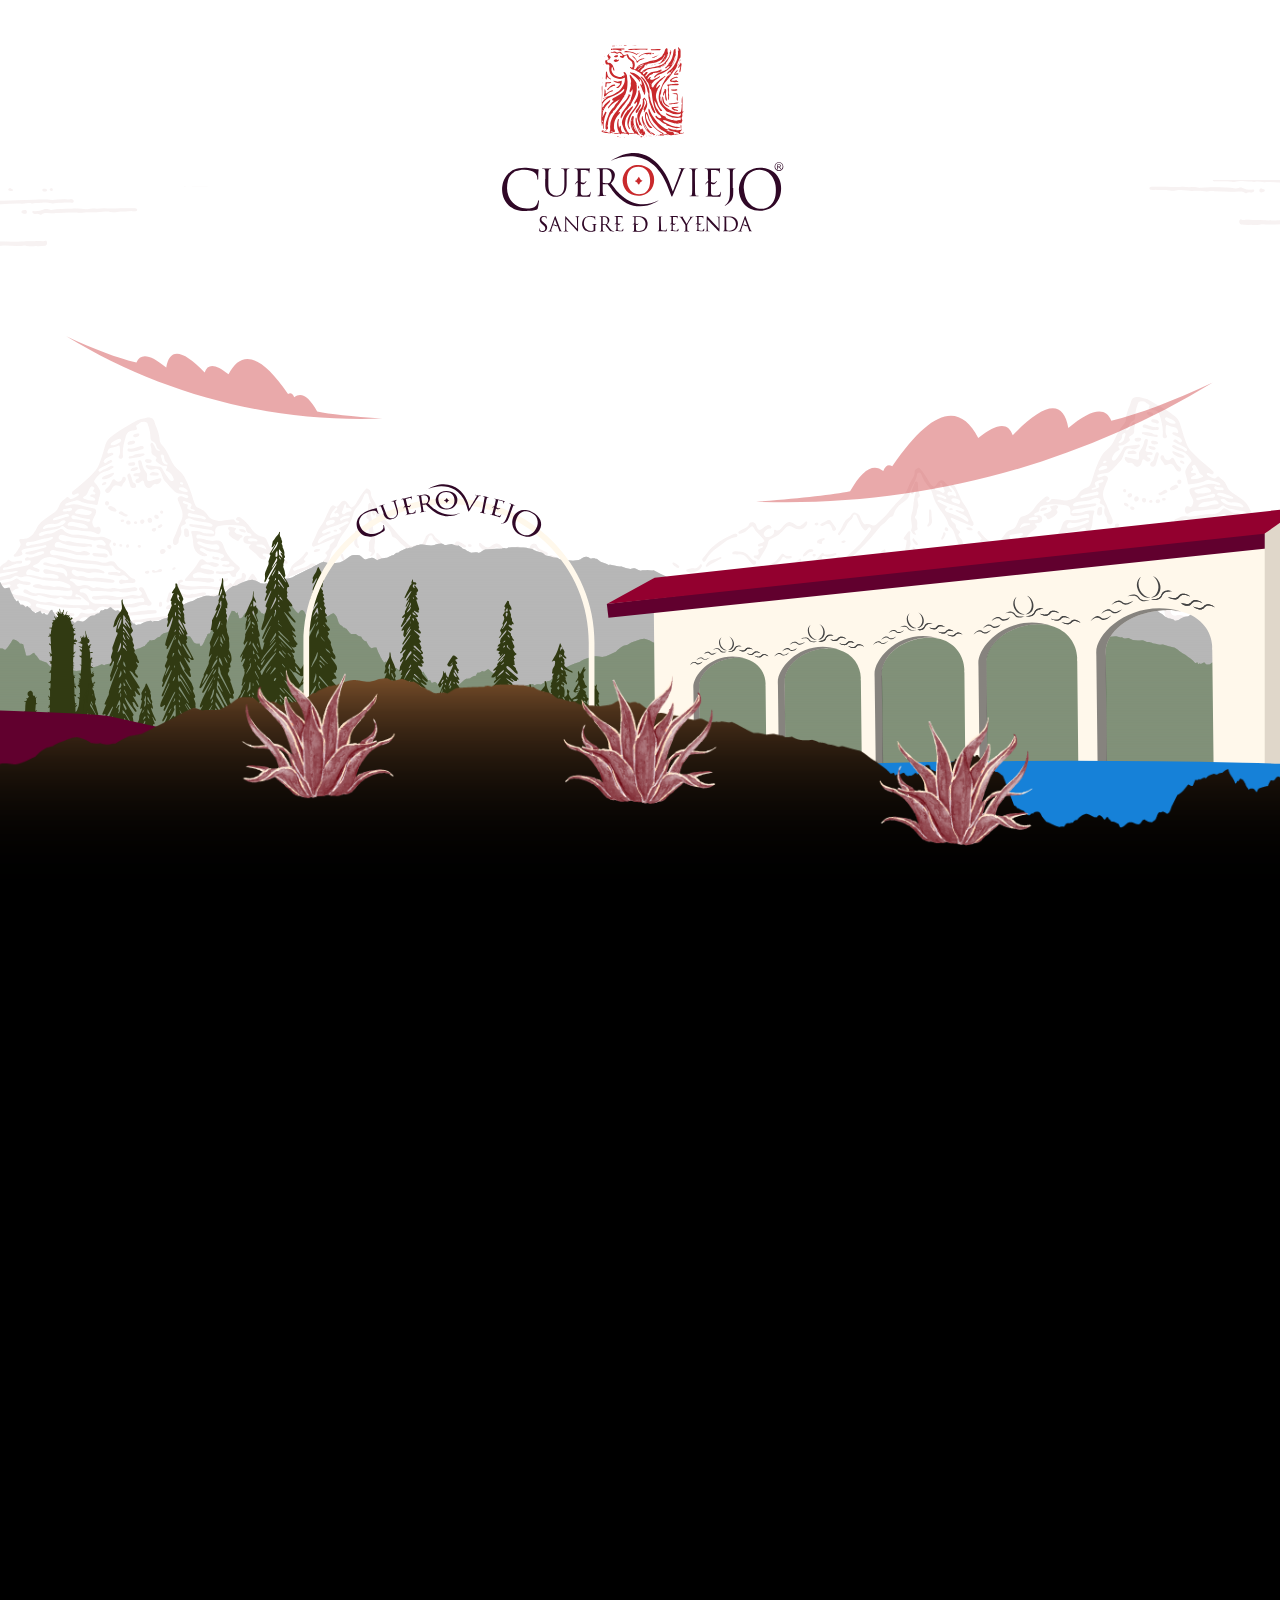
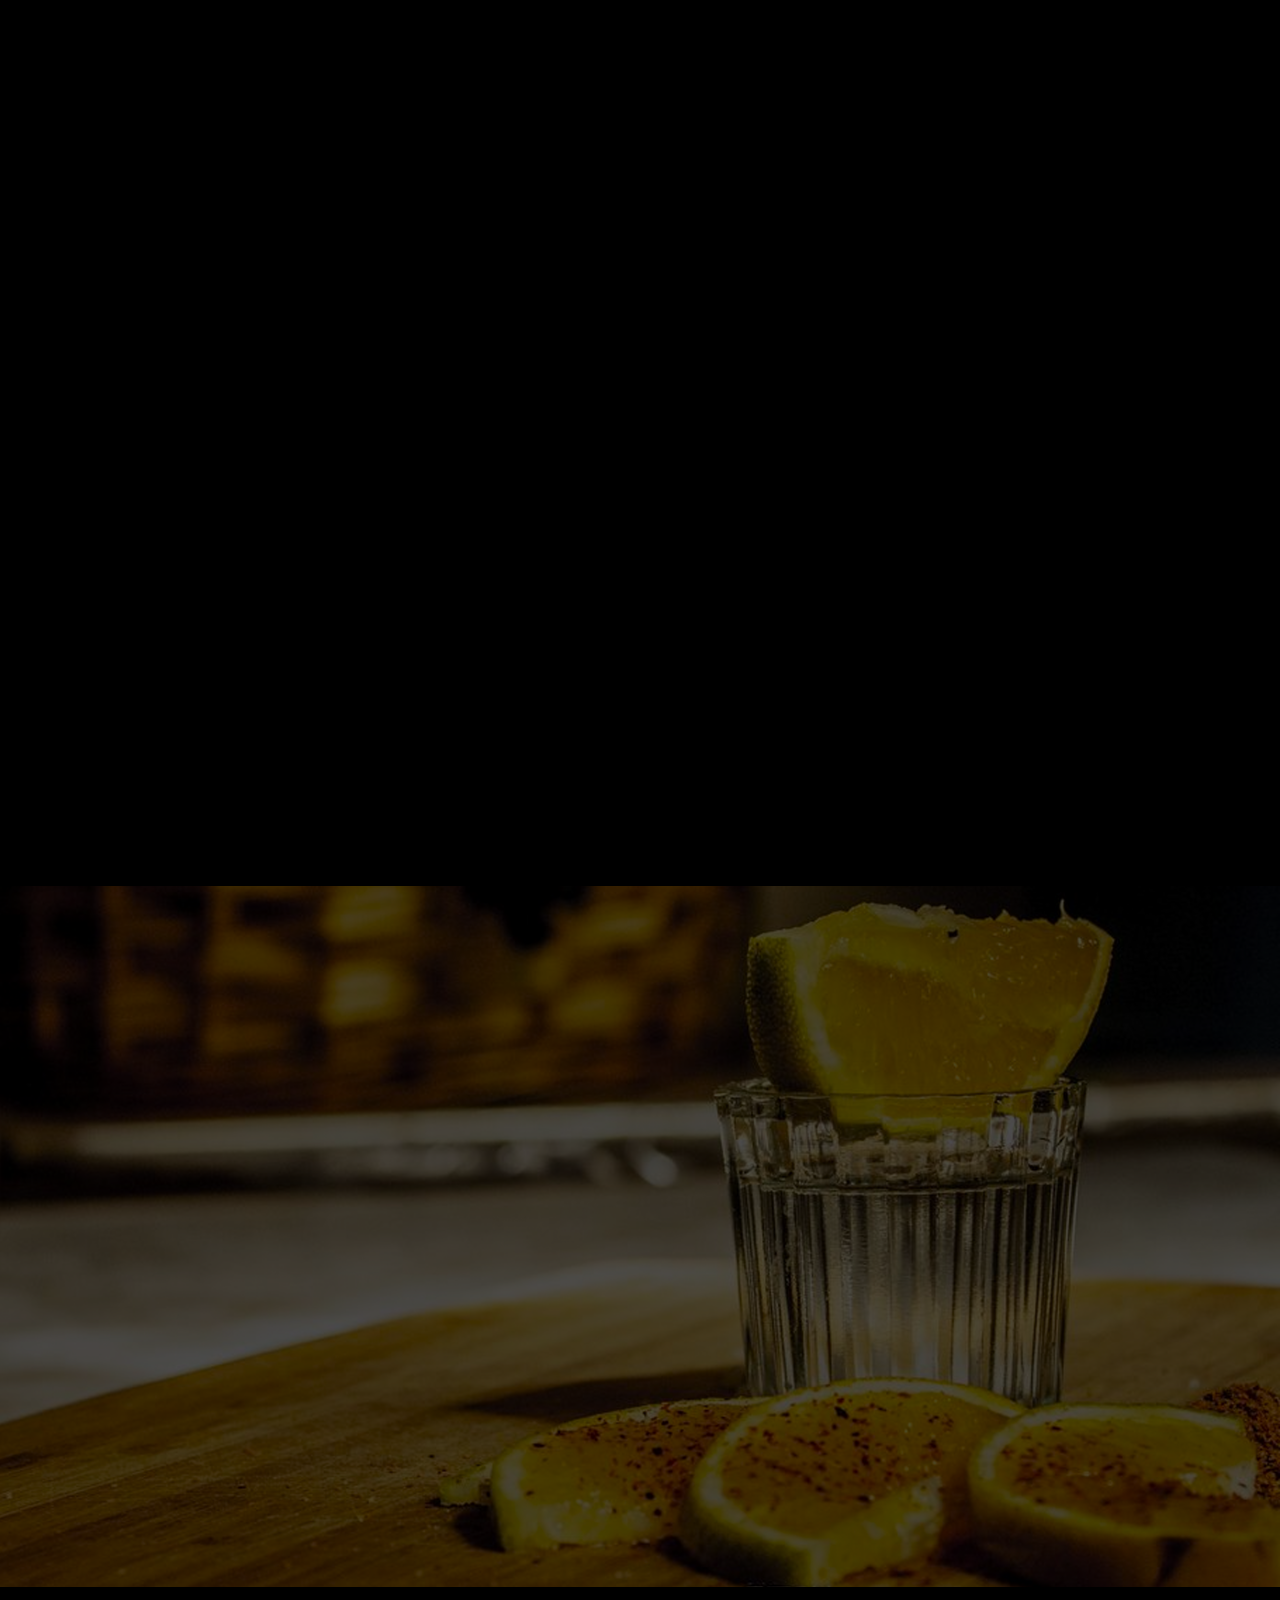
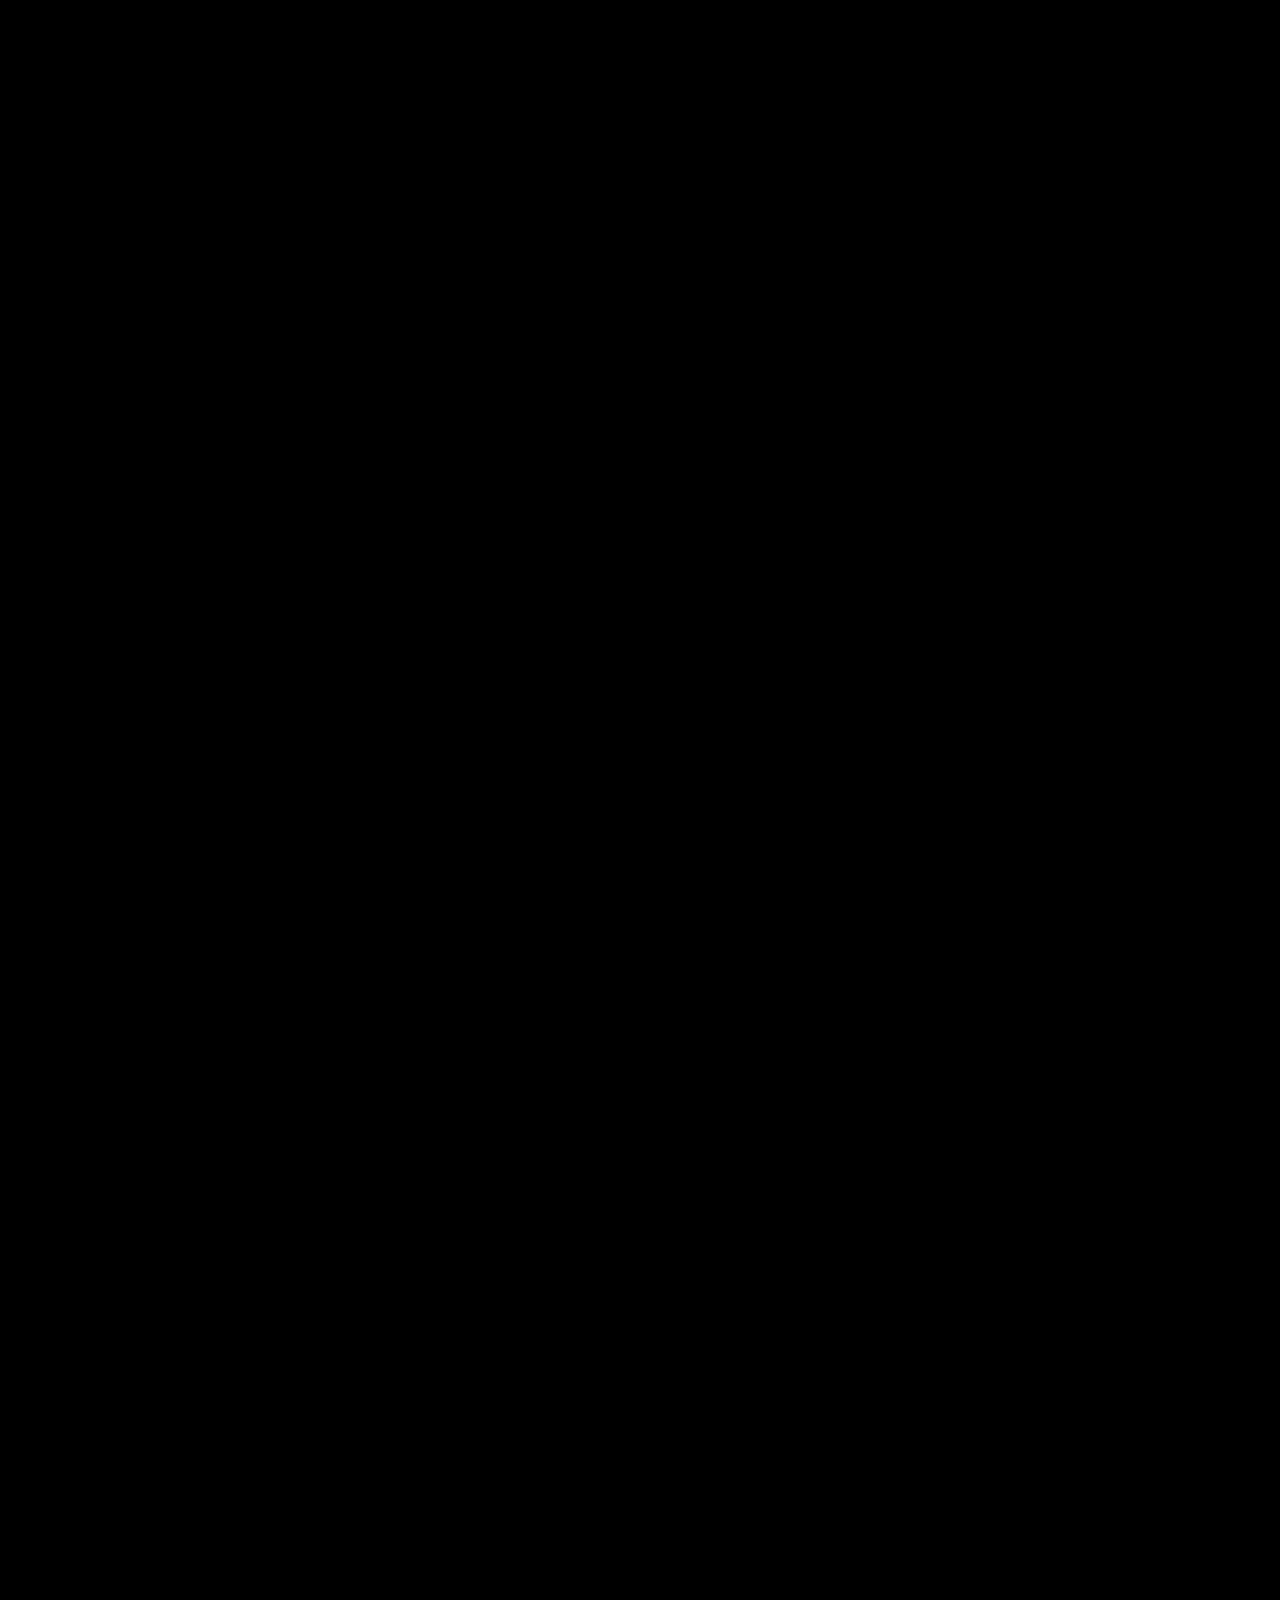
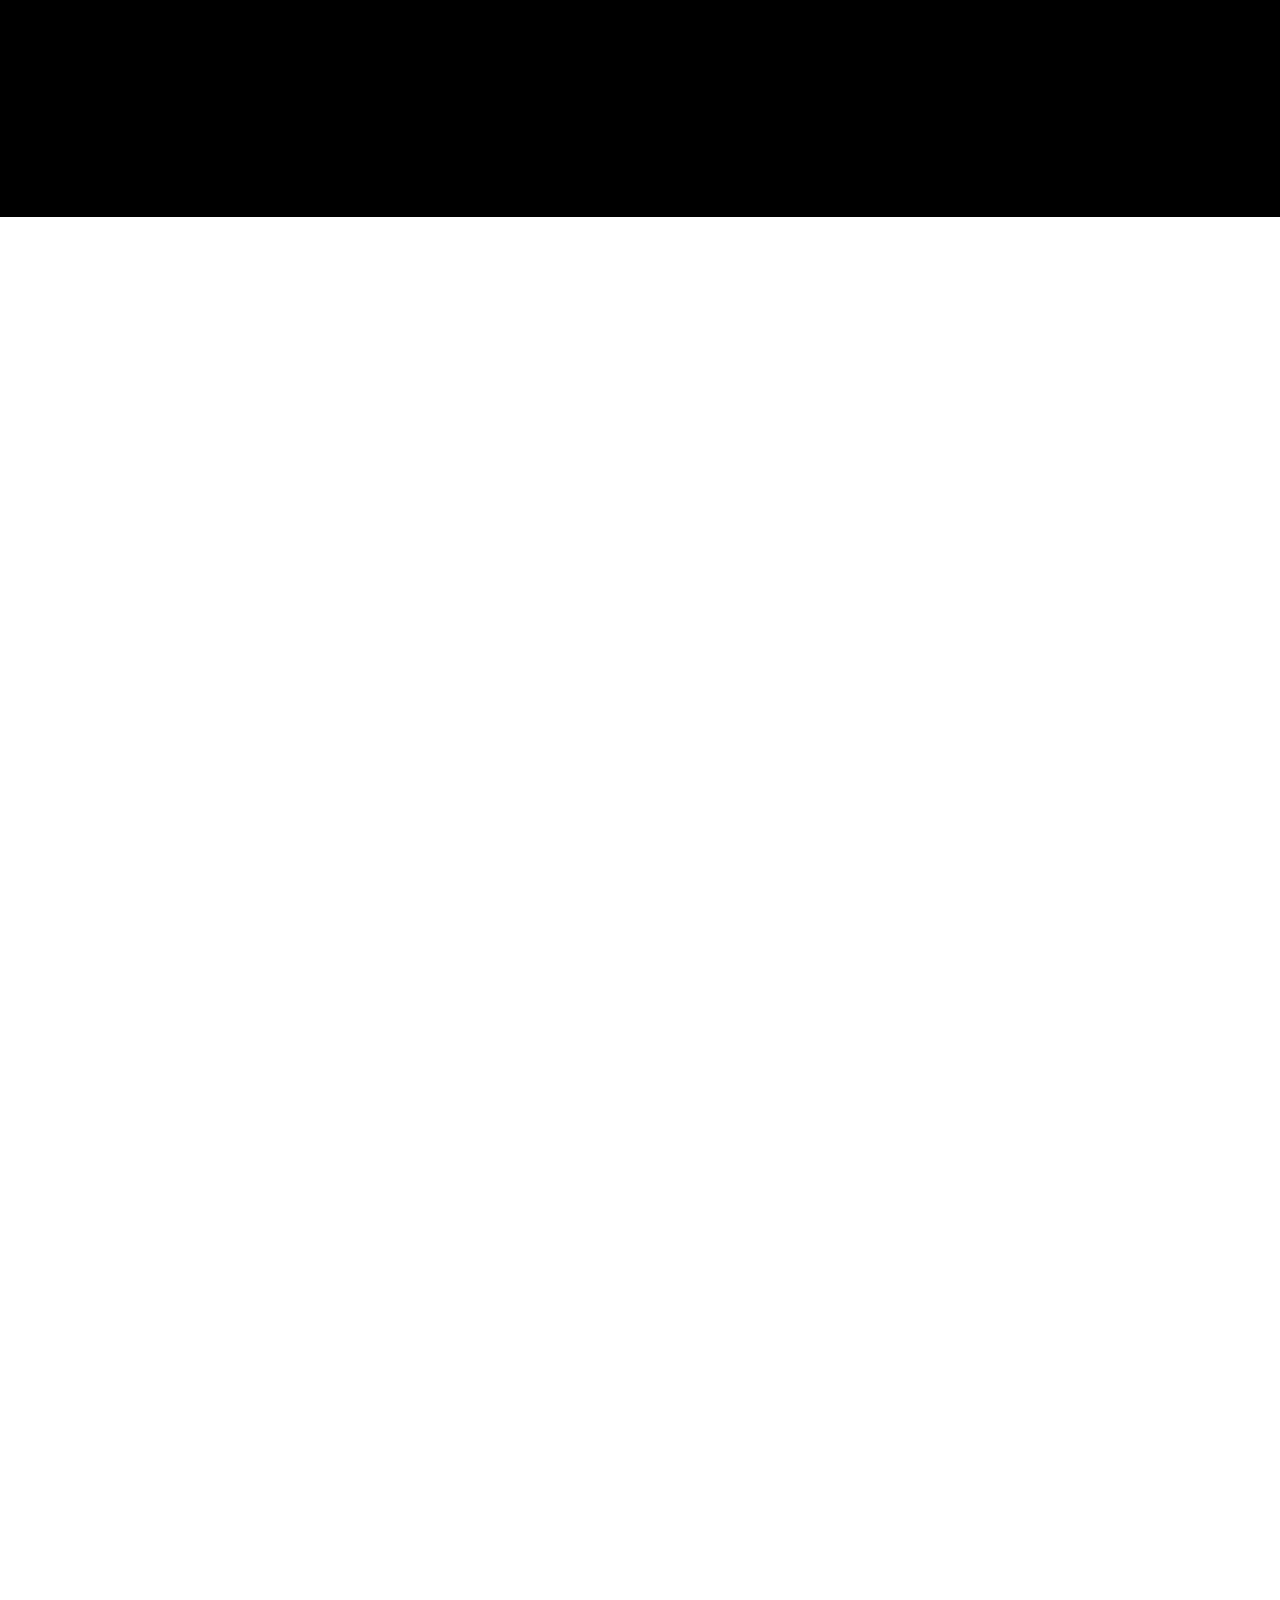
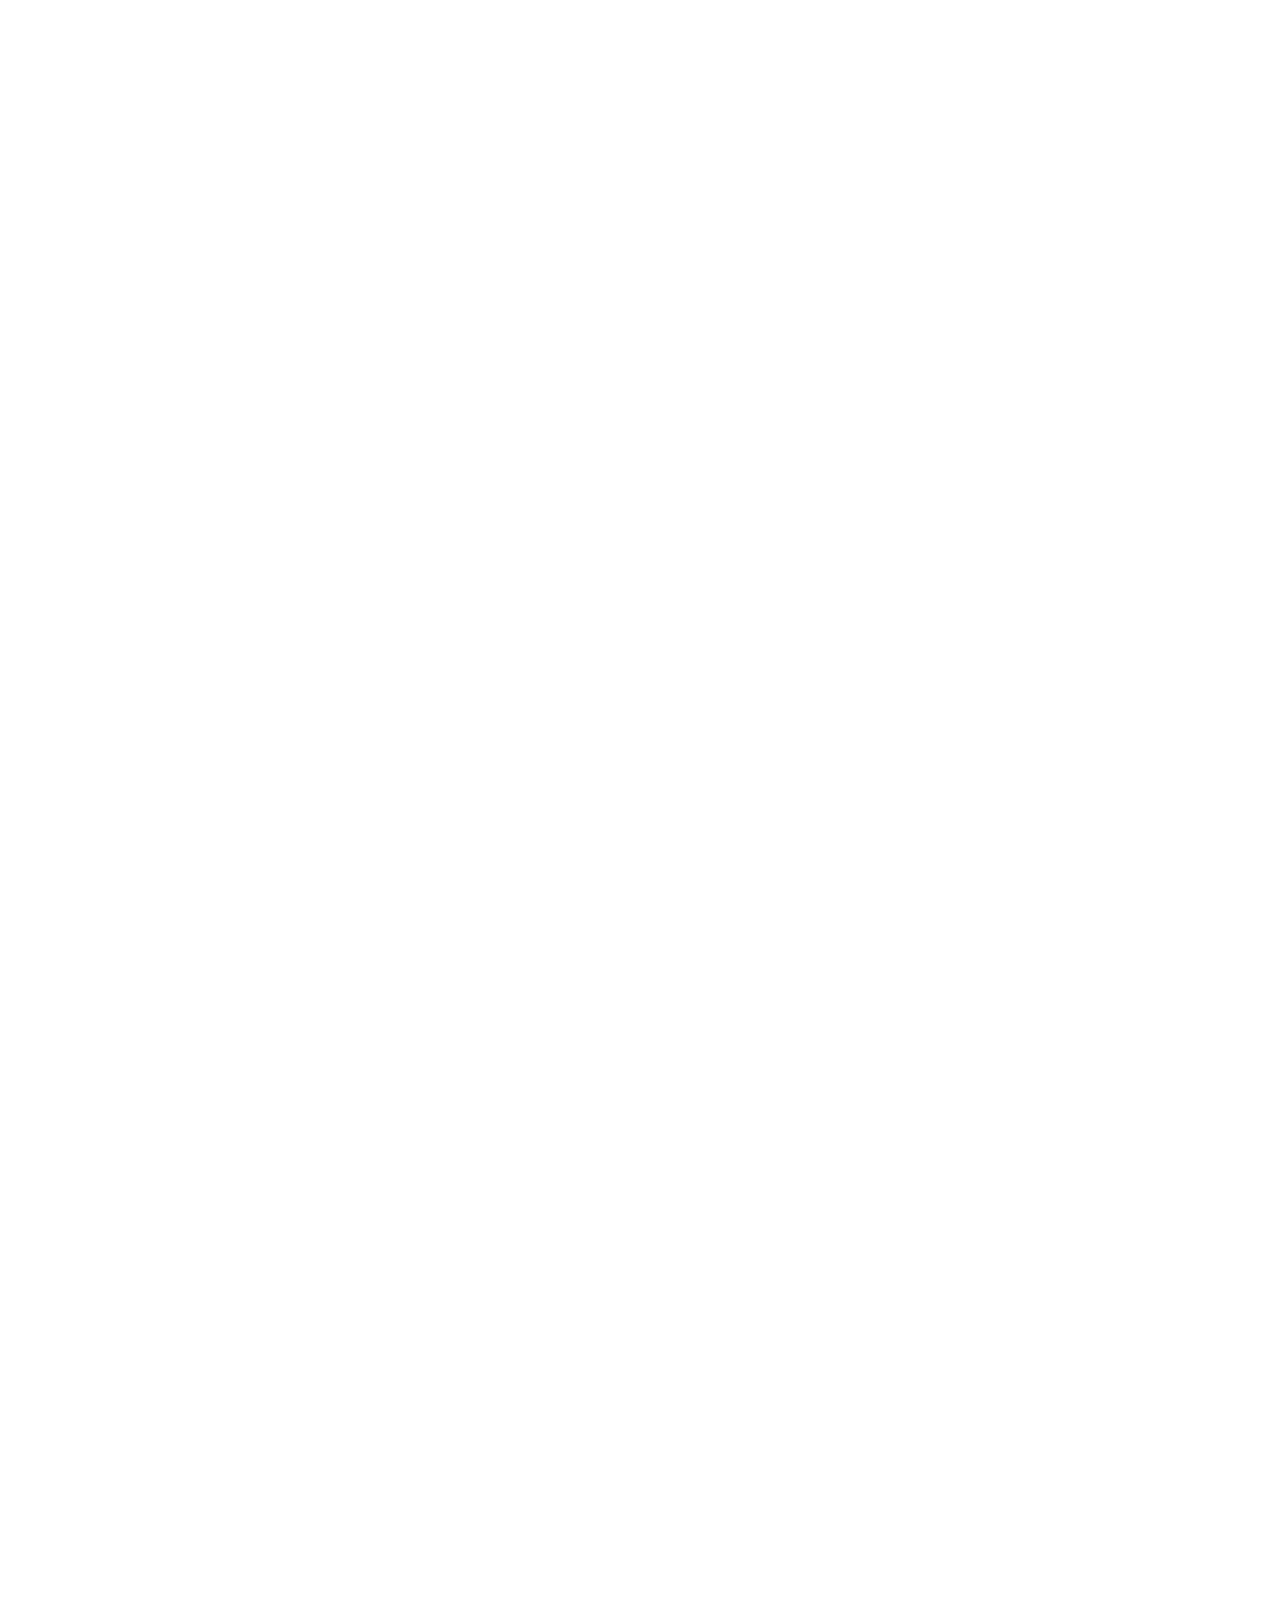
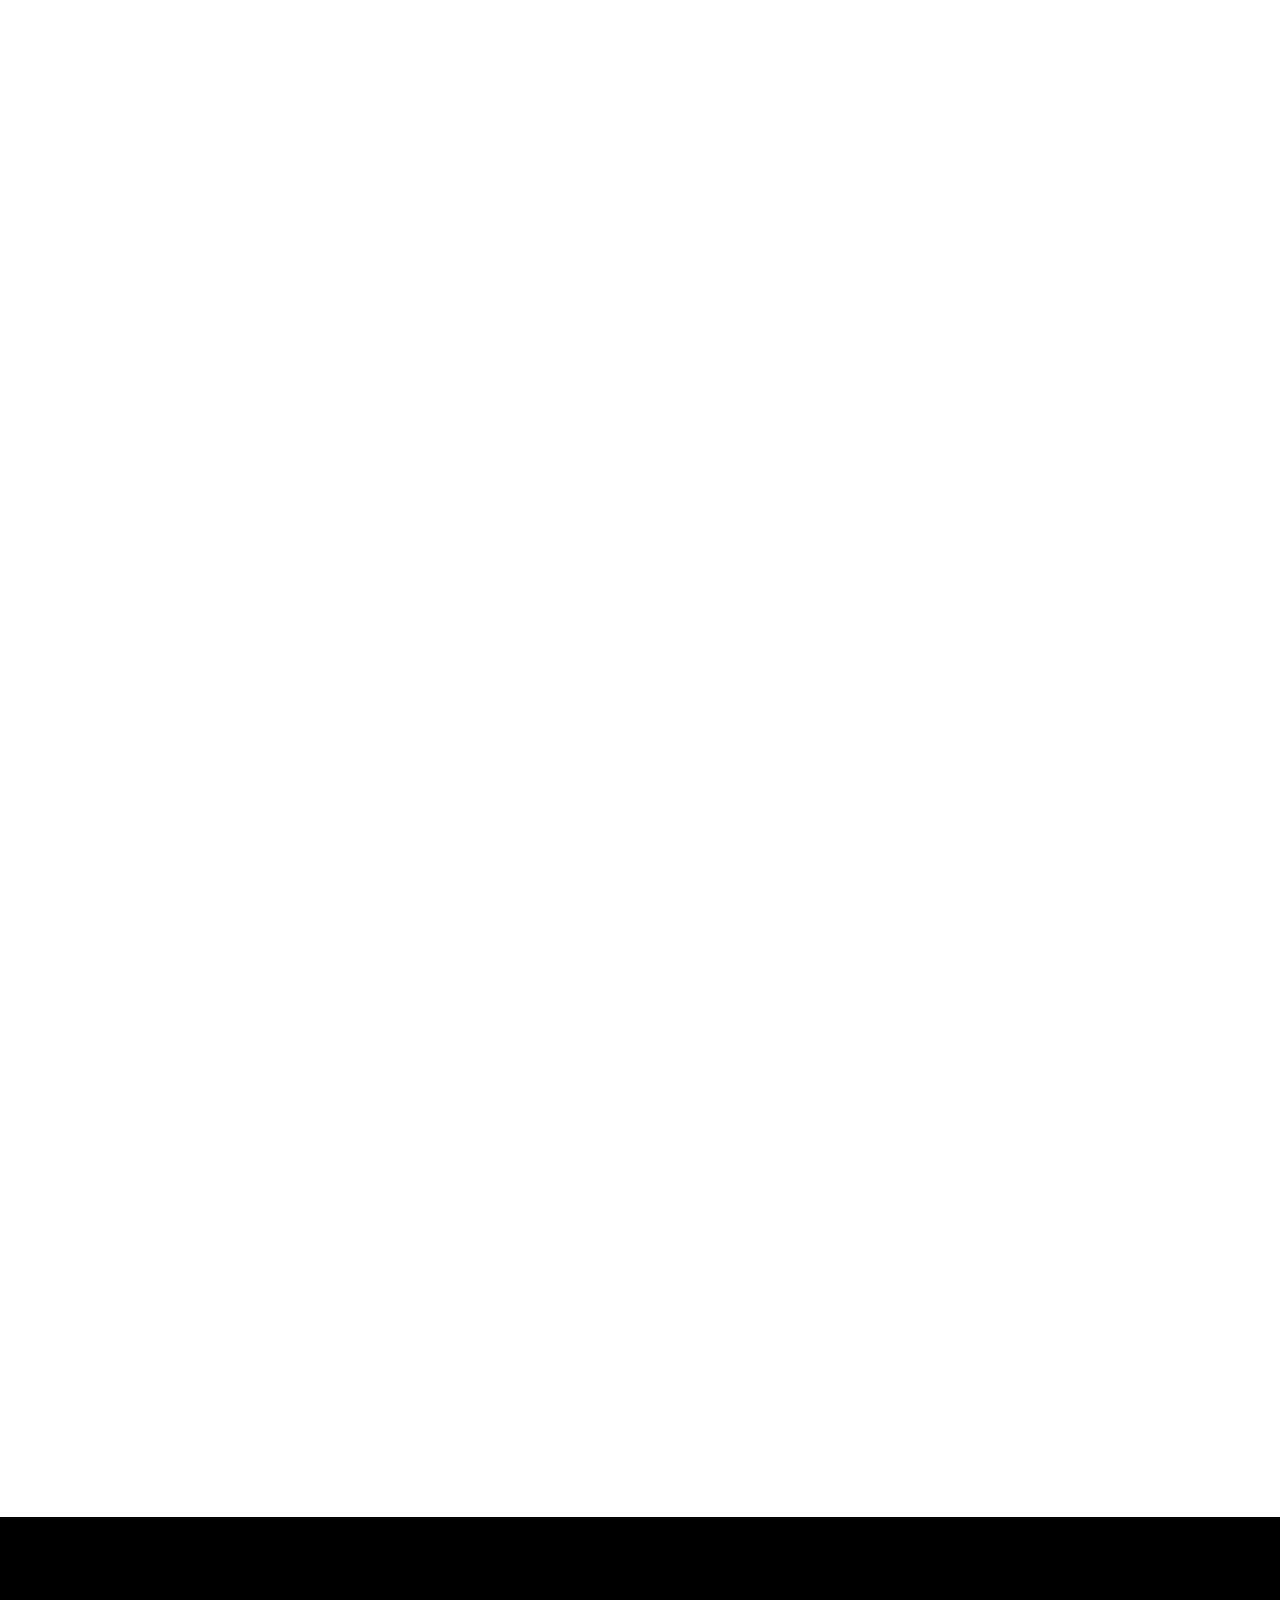
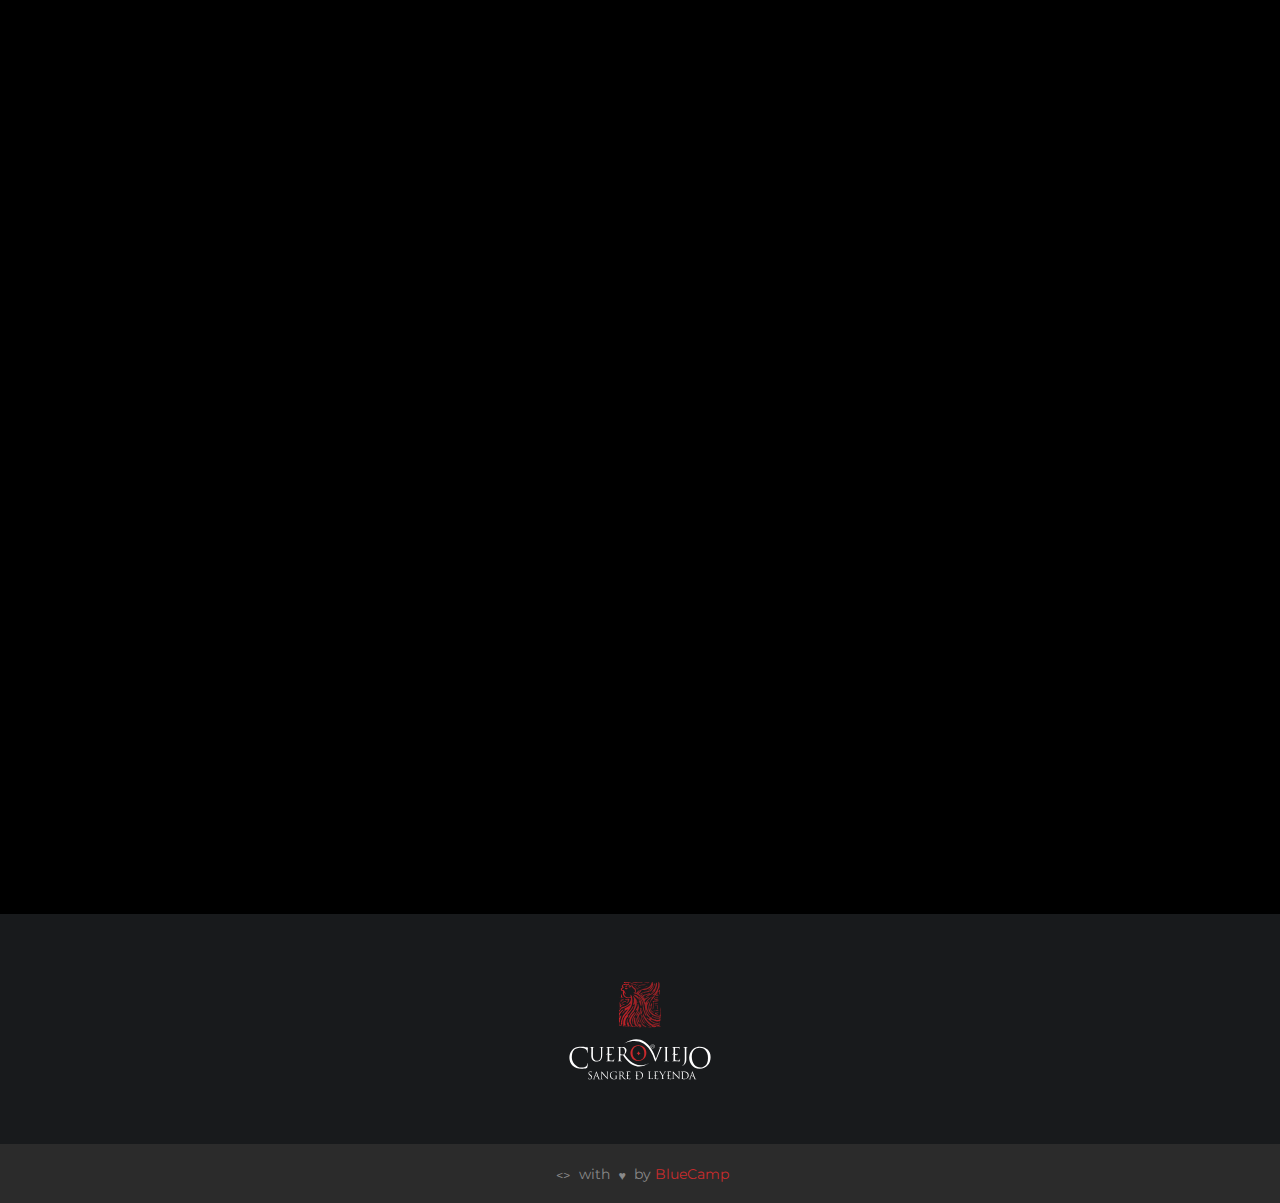
==== commit 26e54f20: "Details fixed" ====
--- a/index.html
+++ b/index.html
@@ -71,11 +71,11 @@
         <div class="keyart_layer parallax" id="keyart-0" data-speed="2"></div> <!-- 00.0 -->
         <div class="keyart_layer parallax" id="keyart-1" data-speed="22"></div> <!-- 12.5 -->
         <div class="keyart_layer parallax logo-layer" id="keyart-2" data-speed="11"></div> <!-- 25.0 -->
-        <!-- <div class="keyart_layer parallax" id="keyart-3" data-speed="36"></div>  -->
-        <div class="keyart_layer parallax" id="keyart-3" data-speed="46"></div> 
-        <div class="keyart_layer parallax" id="keyart-4" data-speed="56"></div> <!-- 62.5 -->
-        <div class="keyart_layer parallax" id="keyart-5" data-speed="69"></div> <!-- 75.0 -->
-        <div class="keyart_layer front-layer" id="keyart-6" data-speed="79"></div>
+        <div class="keyart_layer parallax" id="keyart-3" data-speed="36"></div> 
+        <div class="keyart_layer parallax" id="keyart-4" data-speed="46"></div> 
+        <div class="keyart_layer parallax" id="keyart-5" data-speed="56"></div> <!-- 62.5 -->
+        <div class="keyart_layer parallax" id="keyart-6" data-speed="69"></div> <!-- 75.0 -->
+        <div class="keyart_layer front-layer" id="keyart-7" data-speed="79"></div>
       </div>
     </section>
 
@@ -314,21 +314,13 @@
             <div class="col-md-6 col-xs-12"></div>
             <div class="col-md-6 col-xs-12">
               <div class="simple-text text-center color-type-2">
-                <div class="sub-title main-col" style="color: gray">La primera experiencia</div>
+                <div class="sub-title main-col" style="color: gray">(38% Alc.)</div>
                 <div class="empty-sm-15 empty-xs-10"></div>
-                <h2 class="h2 tt title">Joven Plata</h2>
-                <div class="empty-sm-15 empty-xs-10"></div>
-                <span class="h5 color-2">Lorem ipsum dolor sit amet, consectetur adipisicing elit, sed do eiusmod
-                  tempor
-                  incididunt ut labore et dolore.</span>
+                <h2 class="h2 tt title">Mezcal Triple - Destilado</h2>
                 <div class="empty-sm-35 empty-xs-20"></div>
                 <div class="col-md-10 col-md-offset-1 col-sm-12">
                   <div class="simple-text">
-                    <p>Lorem ipsum dolor sit amet, consectetur adipisicing elit, sed do eiusmod tempor incididunt ut
-                      labore
-                      et dolore magna aliqua. Ut enim ad minim veniam, quis nostrud exercitation ullamco laboris nisi
-                      ut
-                      aliquip ex ea commodo consequat.</p>
+                    <p>Suave, refinado, avainillado y  muy sutil al paladar de las damas. Por su baja graduación en alcohol y su delicadez, es apto para aquellas personas que degustaran el Mezcal por primera vez. Es ligero en aromas y sabores, la triple destilación elimina la rudeza  agresividad natural-típica de un buen Mezcal, originando un mezcal exquisito.</p>
                   </div>
                 </div>
                 <div class="empty-sm-40 empty-xs-20"></div>
@@ -351,21 +343,13 @@
           <div class="row item-animation scroll-type-1 md-fix">
             <div class="col-md-6 col-xs-12">
               <div class="simple-text text-center color-type-2">
-                <div class="sub-title main-col">El tradicional</div>
+                <div class="sub-title main-col">(48% Alc.)</div>
                 <div class="empty-sm-15 empty-xs-10"></div>
-                <h2 class="h2 tt title">De nuestra sangre</h2>
-                <div class="empty-sm-15 empty-xs-10"></div>
-                <span class="h5 color-2">Lorem ipsum dolor sit amet, consectetur adipisicing elit, sed do eiusmod
-                  tempor
-                  incididunt ut labore et dolore.</span>
+                <h2 class="h2 tt title">Mezcal Bi - Destilado</h2>
                 <div class="empty-sm-35 empty-xs-20"></div>
                 <div class="col-md-10 col-md-offset-1 col-sm-12">
                   <div class="simple-text">
-                    <p>Lorem ipsum dolor sit amet, consectetur adipisicing elit, sed do eiusmod tempor incididunt ut
-                      labore
-                      et dolore magna aliqua. Ut enim ad minim veniam, quis nostrud exercitation ullamco laboris nisi
-                      ut
-                      aliquip ex ea commodo consequat.</p>
+                    <p>Mezcal representativo de la región de Nombre de Dios, Durango Mex. El mejor para degustar solo, es un mezcal dulce para el conocedor y el mejor para abrir la imaginación al intentar descifrar el origen de sus ricos aromas cítrico ahumados. Para el conocedor es un Mezcal interesante por el juego y combinación de aromas distintivos de un proceso artesanal, así como de las materias primas y herramientas con las que se elabora.</p>
                   </div>
                 </div>
                 <div class="empty-sm-40 empty-xs-20"></div>
@@ -390,21 +374,13 @@
             <div class="col-md-6 col-xs-12"></div>
             <div class="col-md-6 col-xs-12">
               <div class="simple-text text-center color-type-2">
-                <div class="sub-title main-col" style="color: goldenrod">Para los conocedores</div>
+                <div class="sub-title main-col" style="color: goldenrod">(52% Alc.)</div>
                 <div class="empty-sm-15 empty-xs-10"></div>
-                <h2 class="h2 tt title">Experiencia premium</h2>
-                <div class="empty-sm-15 empty-xs-10"></div>
-                <span class="h5 color-2">Lorem ipsum dolor sit amet, consectetur adipisicing elit, sed do eiusmod
-                  tempor
-                  incididunt ut labore et dolore.</span>
+                <h2 class="h2 tt title">Mezcal Triple - Destilado</h2>
                 <div class="empty-sm-35 empty-xs-20"></div>
                 <div class="col-md-10 col-md-offset-1 col-sm-12">
                   <div class="simple-text">
-                    <p>Lorem ipsum dolor sit amet, consectetur adipisicing elit, sed do eiusmod tempor incididunt ut
-                      labore
-                      et dolore magna aliqua. Ut enim ad minim veniam, quis nostrud exercitation ullamco laboris nisi
-                      ut
-                      aliquip ex ea commodo consequat.</p>
+                    <p>Dulce, suave y rudo a la imaginación por su contenido en alcohol. Mezcal fantasma porque en él, no se percibe la rudeza  y agresividad de uno tradicional. Mezcal para paladares sabios. Inimaginable para algunos, resulta ser un poco más suave gracias a su triple destilación. </p>
                   </div>
                 </div>
                 <div class="empty-sm-40 empty-xs-20"></div>
--- a/css/style.css
+++ b/css/style.css
@@ -852,7 +852,6 @@
 
 .menu-item-5 .image {height: 155px; display: -webkit-box;display: -webkit-flex;display: -ms-flexbox;display: flex; align-items: center;}
 .menu-item-5 .image img {width: auto; max-height: 100%; margin: 0 auto; max-width: 100%;}
-.menu-item-5 .image:before, .menu-item-6 .image:before, .menu-item-6.type-2 .image:before {background: rgba(0,0,0,0.9);}
 .menu-item-5 .menu-price, .menu-item-6 .menu-price {position: absolute; top: 0px; right: 0px; font-weight: 700; z-index: 1;}
 .menu-item-6 {text-align: left;}
 .menu-item-6 .image img {width: auto; max-width: 100%; max-height: 100%;}
@@ -2176,28 +2175,28 @@
   }
 
   #keyart-3 {
+    background-image: url("../images/layer_3.svg");
+  }
+
+  #keyart-4 {
     background-image: url("../images/layer_4.svg");
   }
 
-  #keyart-4 {
+  #keyart-5 {
     background-image: url("../images/layer_5.svg");
   }
 
-  #keyart-5 {
+  #keyart-6 {
     background-image: url("../images/layer_6.svg");
   }
 
-  #keyart-6 {
-    background-image: url("../images/layer_7.svg");
+  #keyart-7 {
+    background-image: url("../images/layer_7.png");
   }
 
-  #keyart-7 {
-    background-image: url("../images/layer_8.png");
+  #keyart-8 {
+    background-image: url("../images/layer_8.svg");
   }
-
-  /* #keyart-8 {
-    background-image: url("../images/layer_8.svg");
-  } */
 }
 
 .page-style-7 h4,
@@ -2309,4 +2308,13 @@
 
 .input-field:focus {
   border-color: #c73c3c;
+}
+
+.mixology-description {
+  overflow: hidden;
+  text-overflow: ellipsis;
+  max-width: 100%;
+  display: -webkit-box;
+  -webkit-line-clamp: 3;
+  -webkit-box-orient: vertical;
 }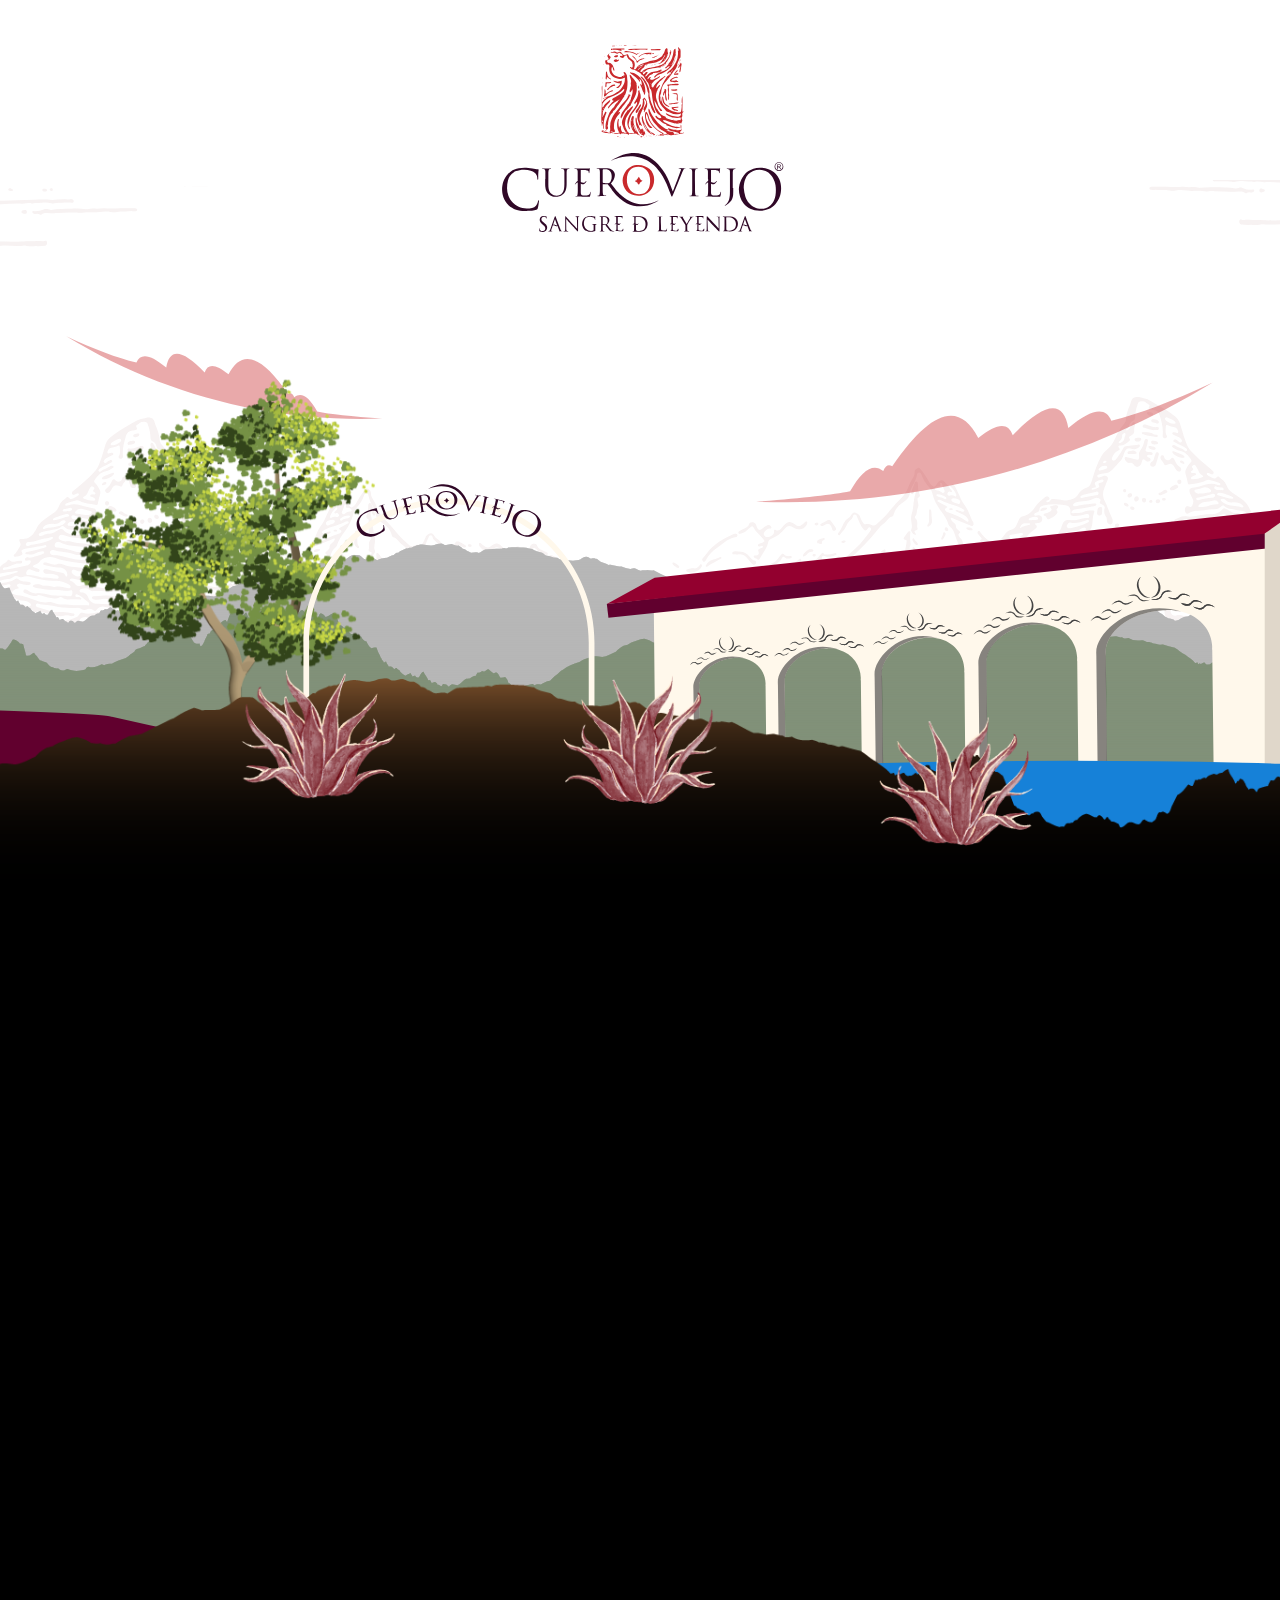
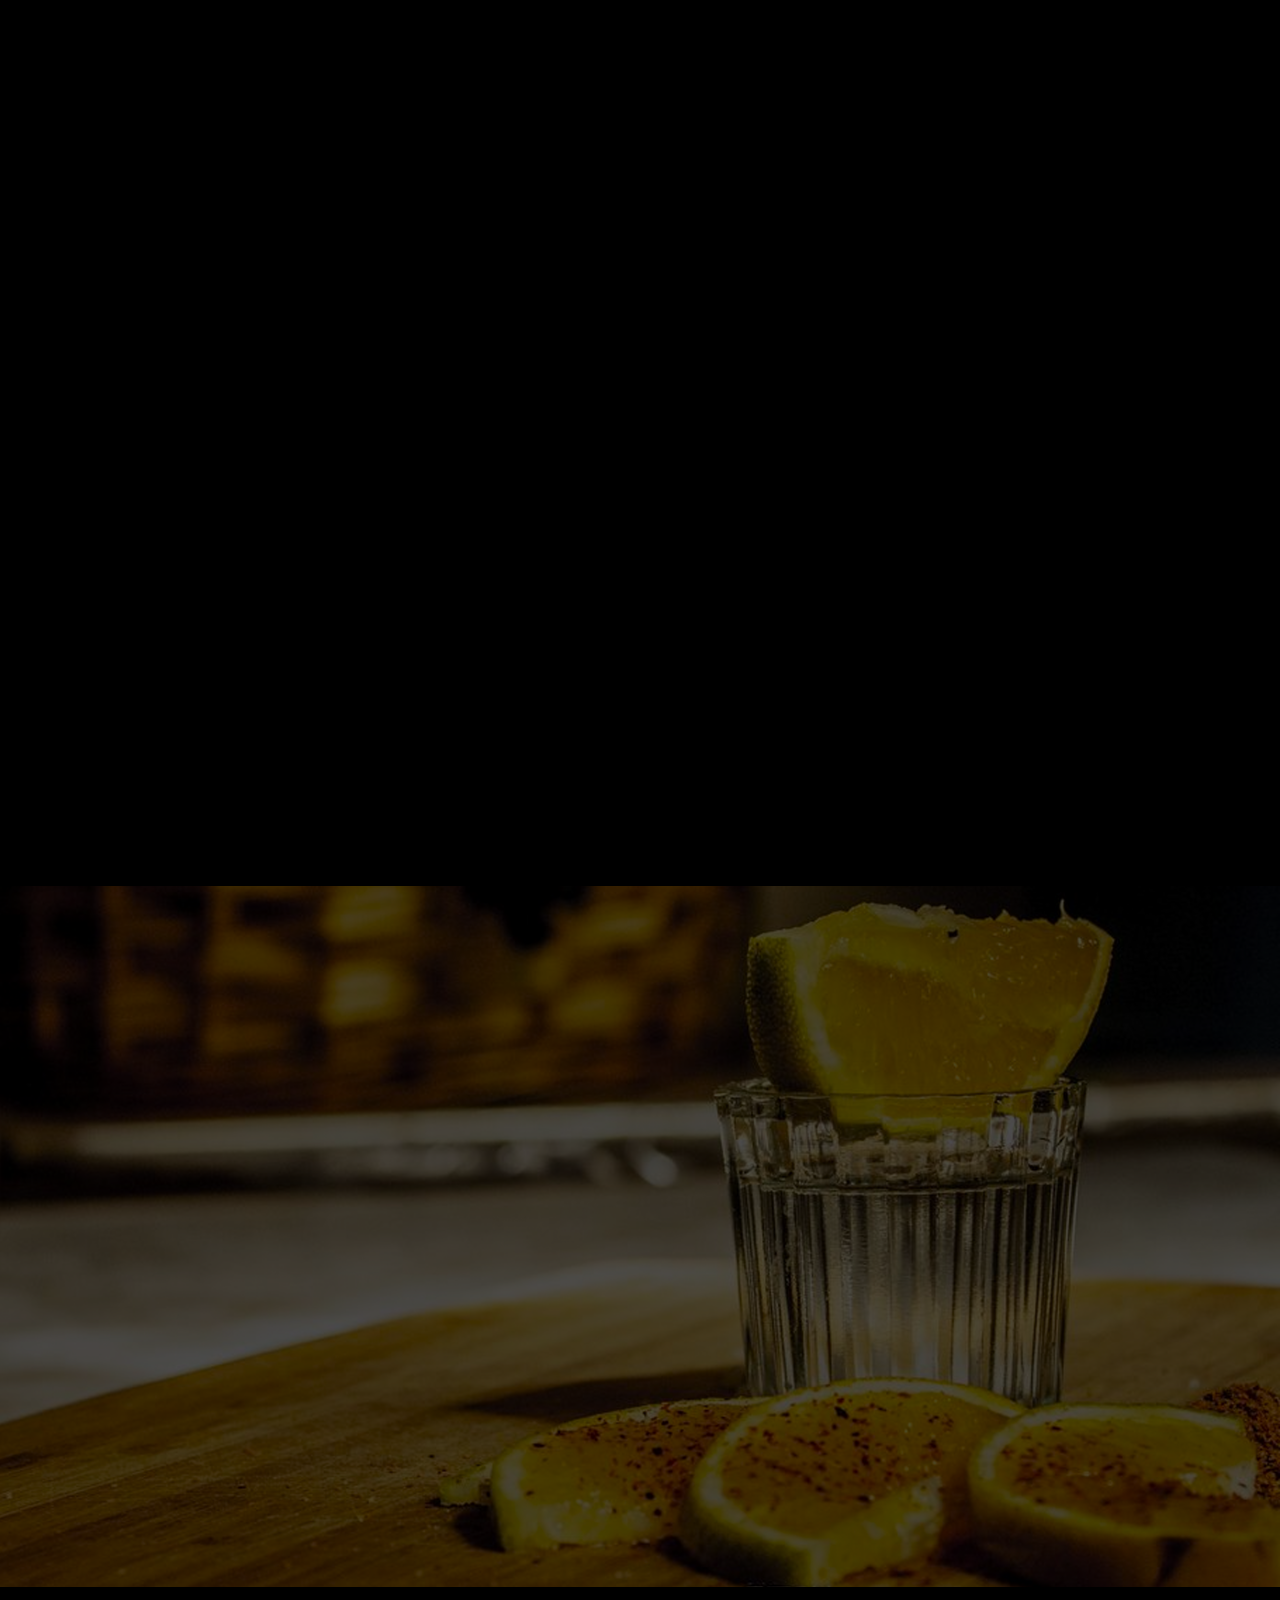
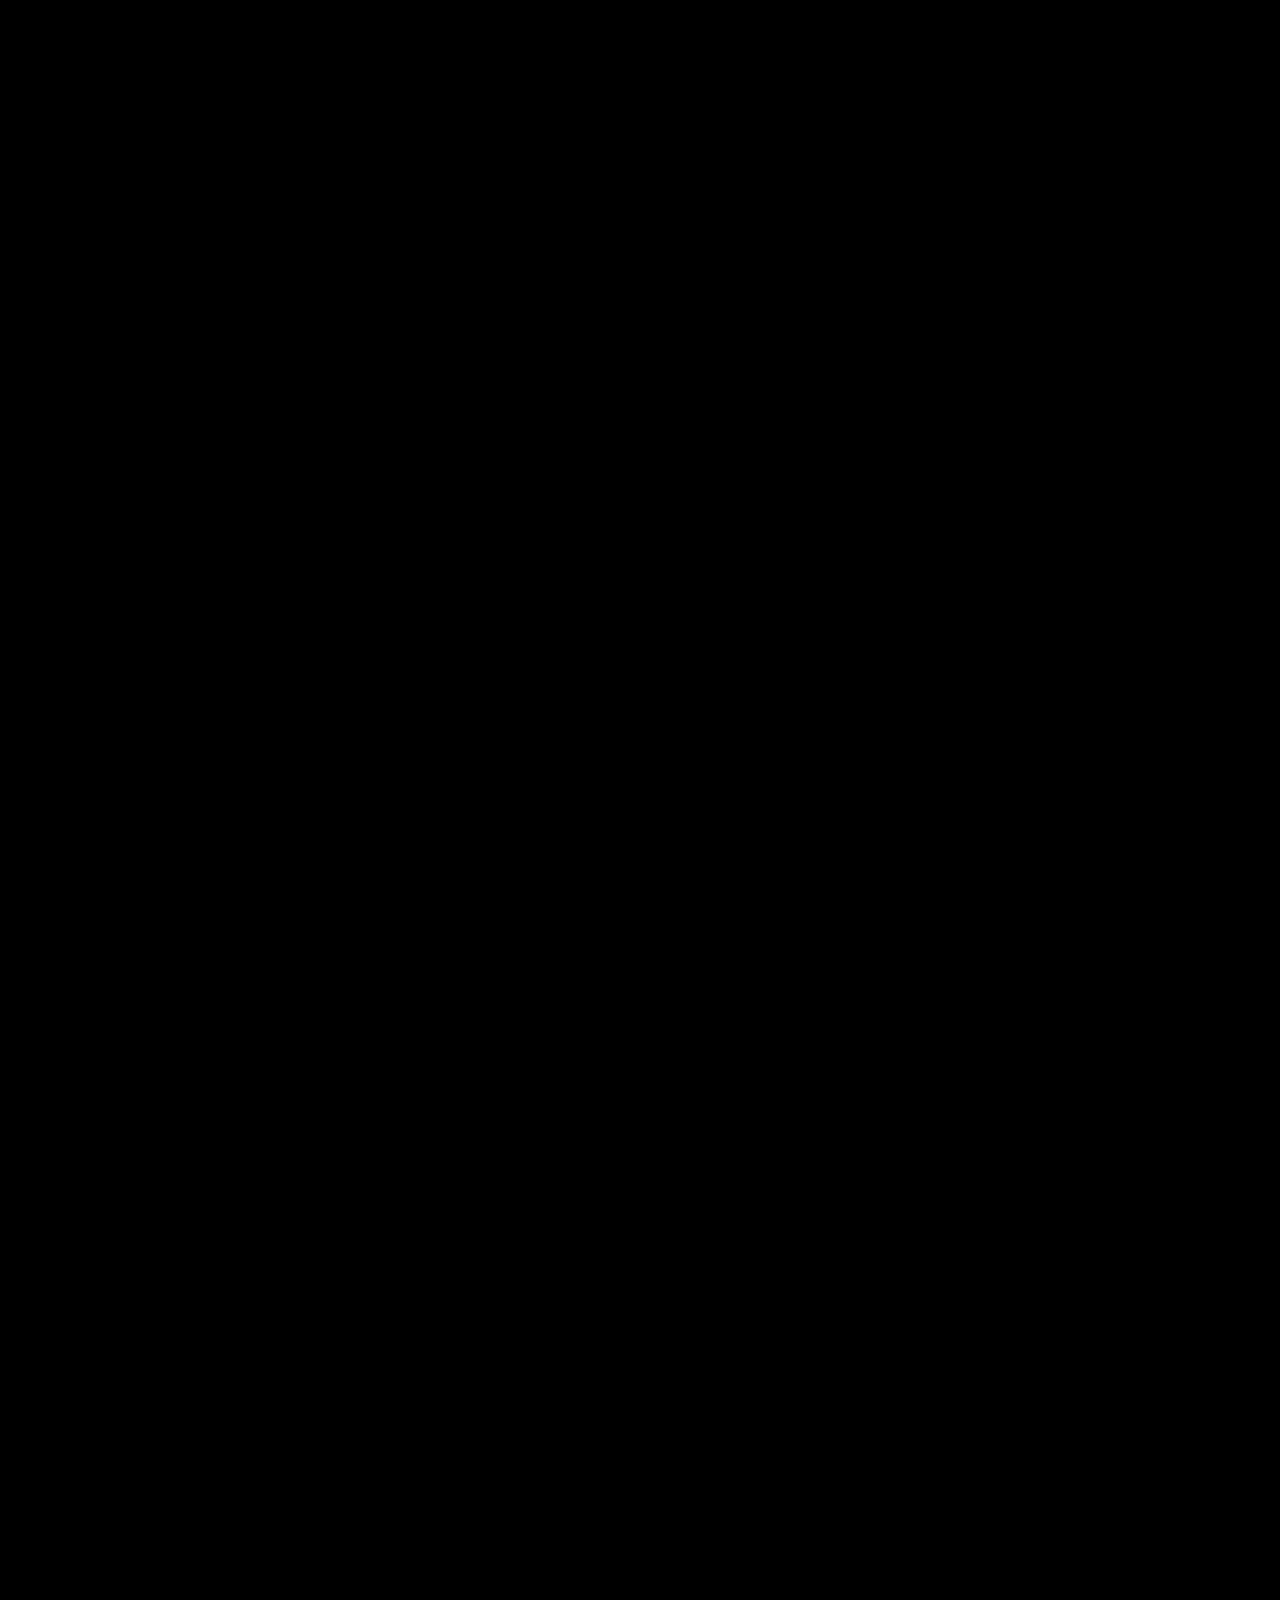
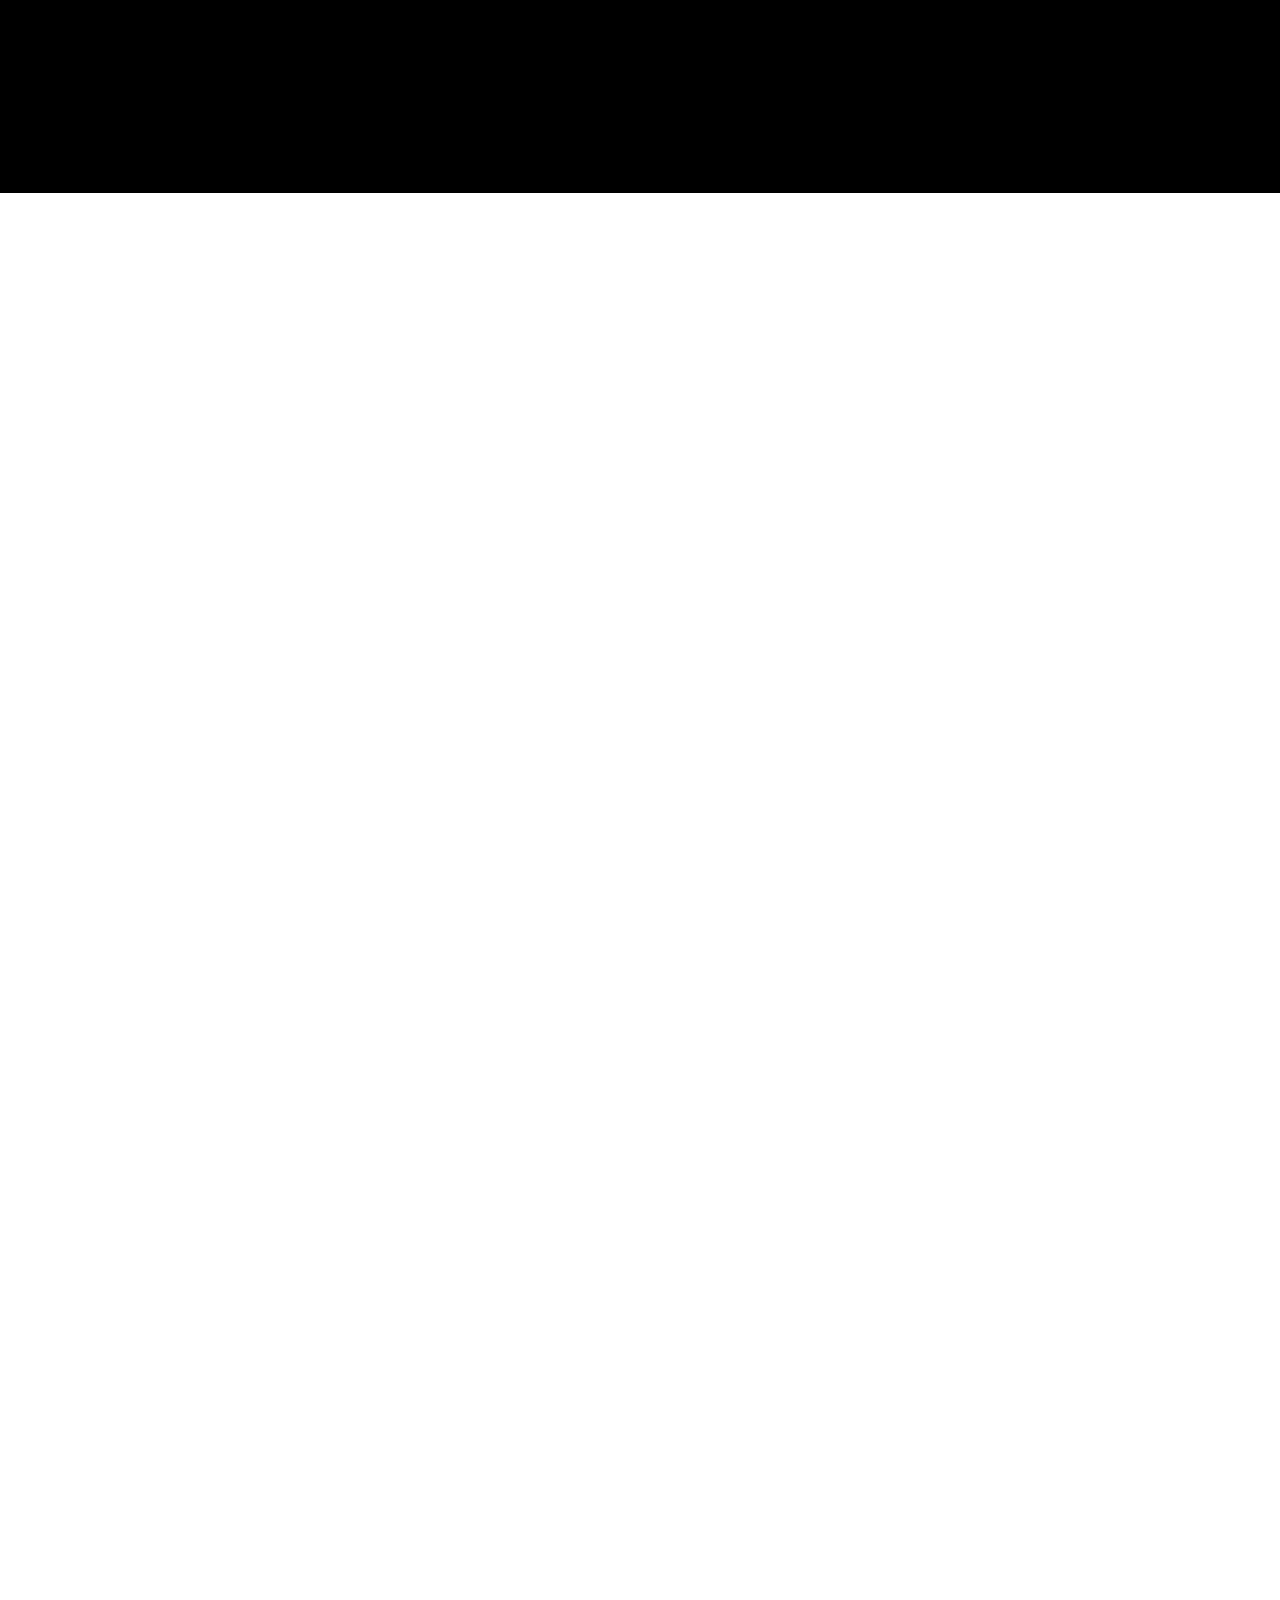
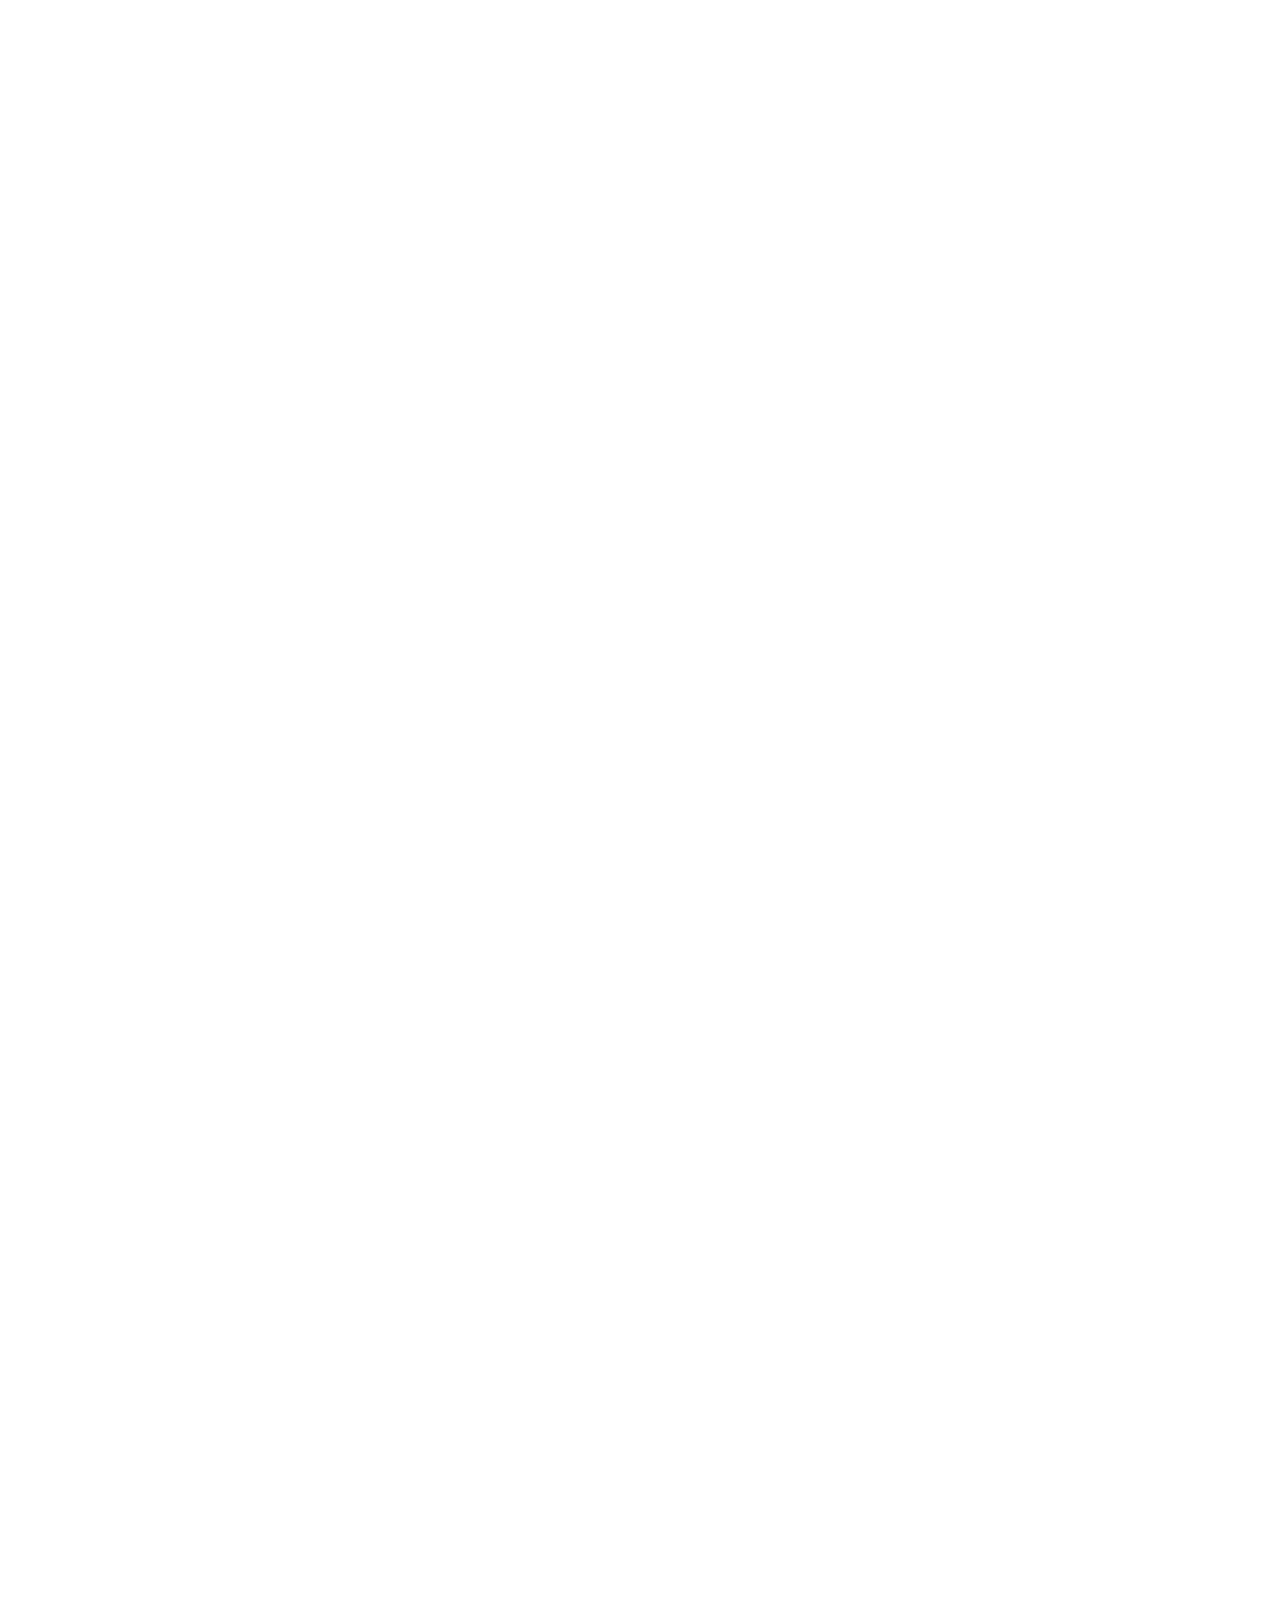
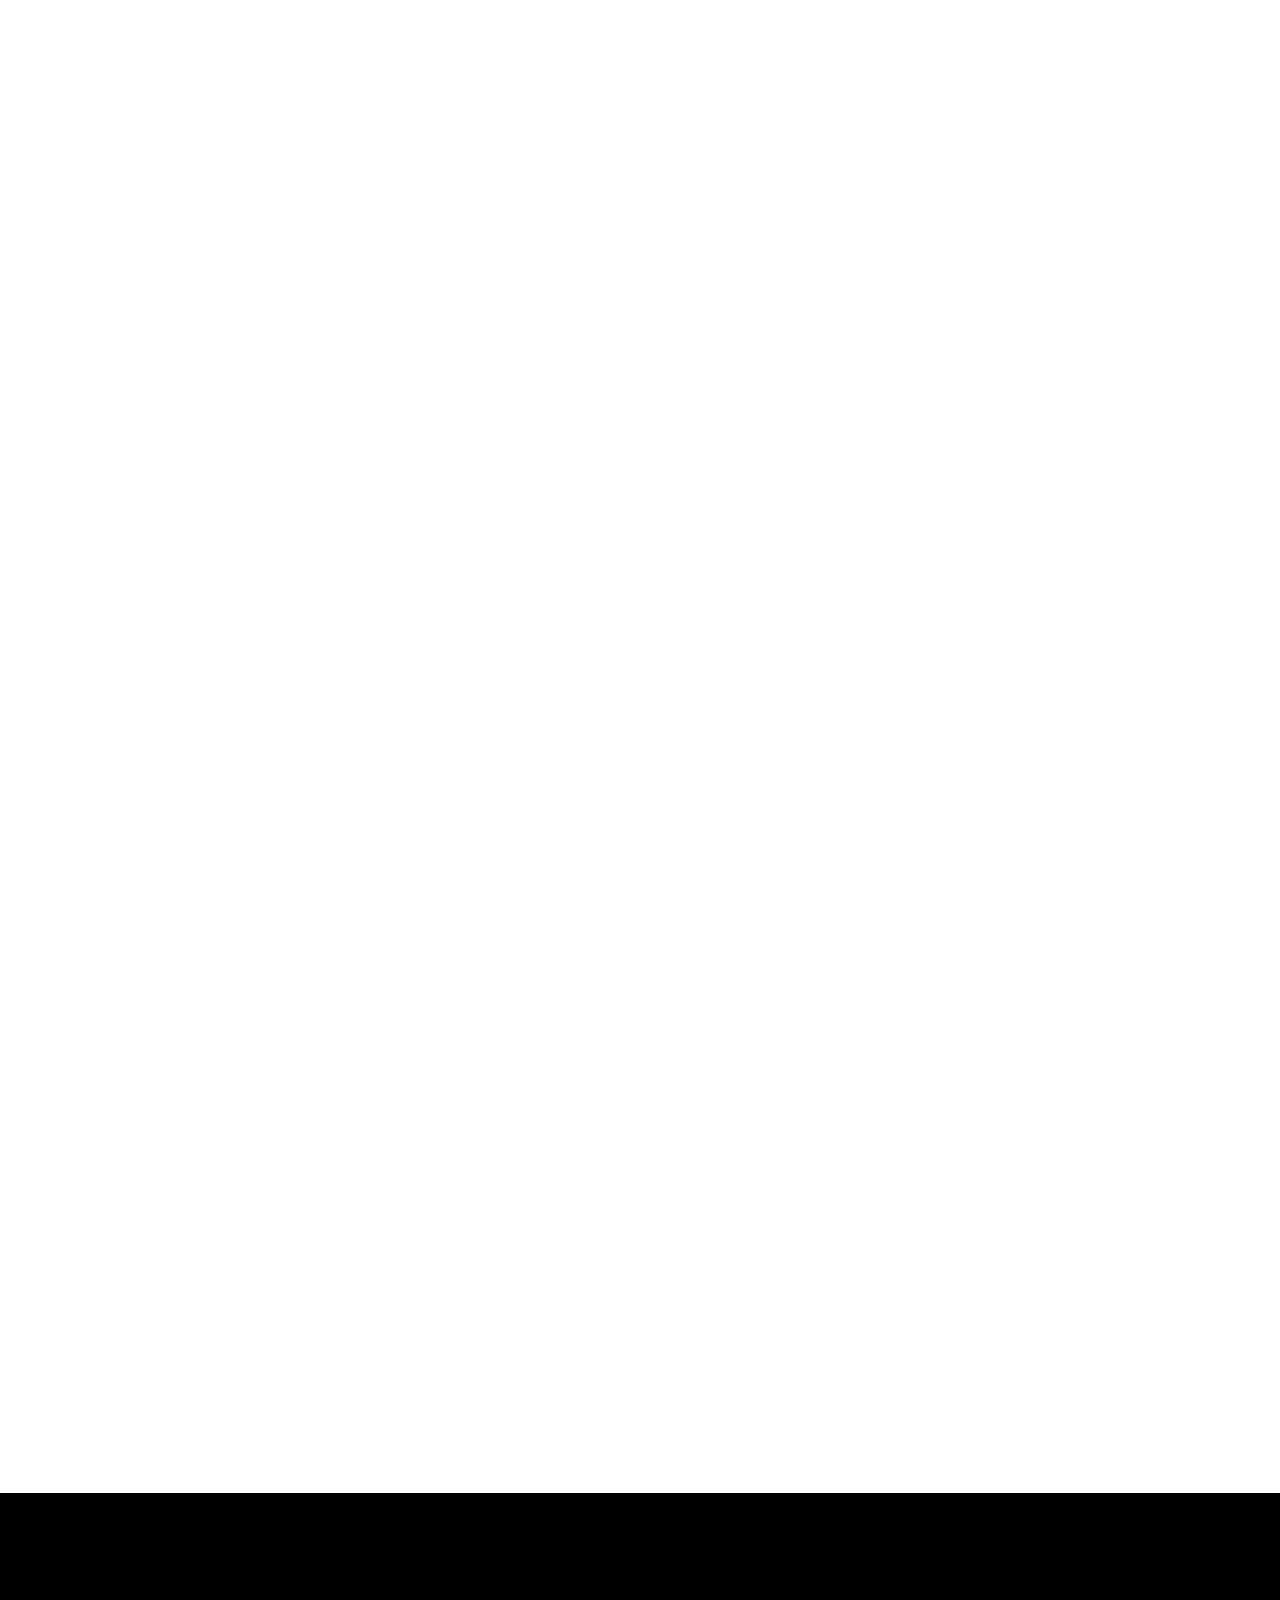
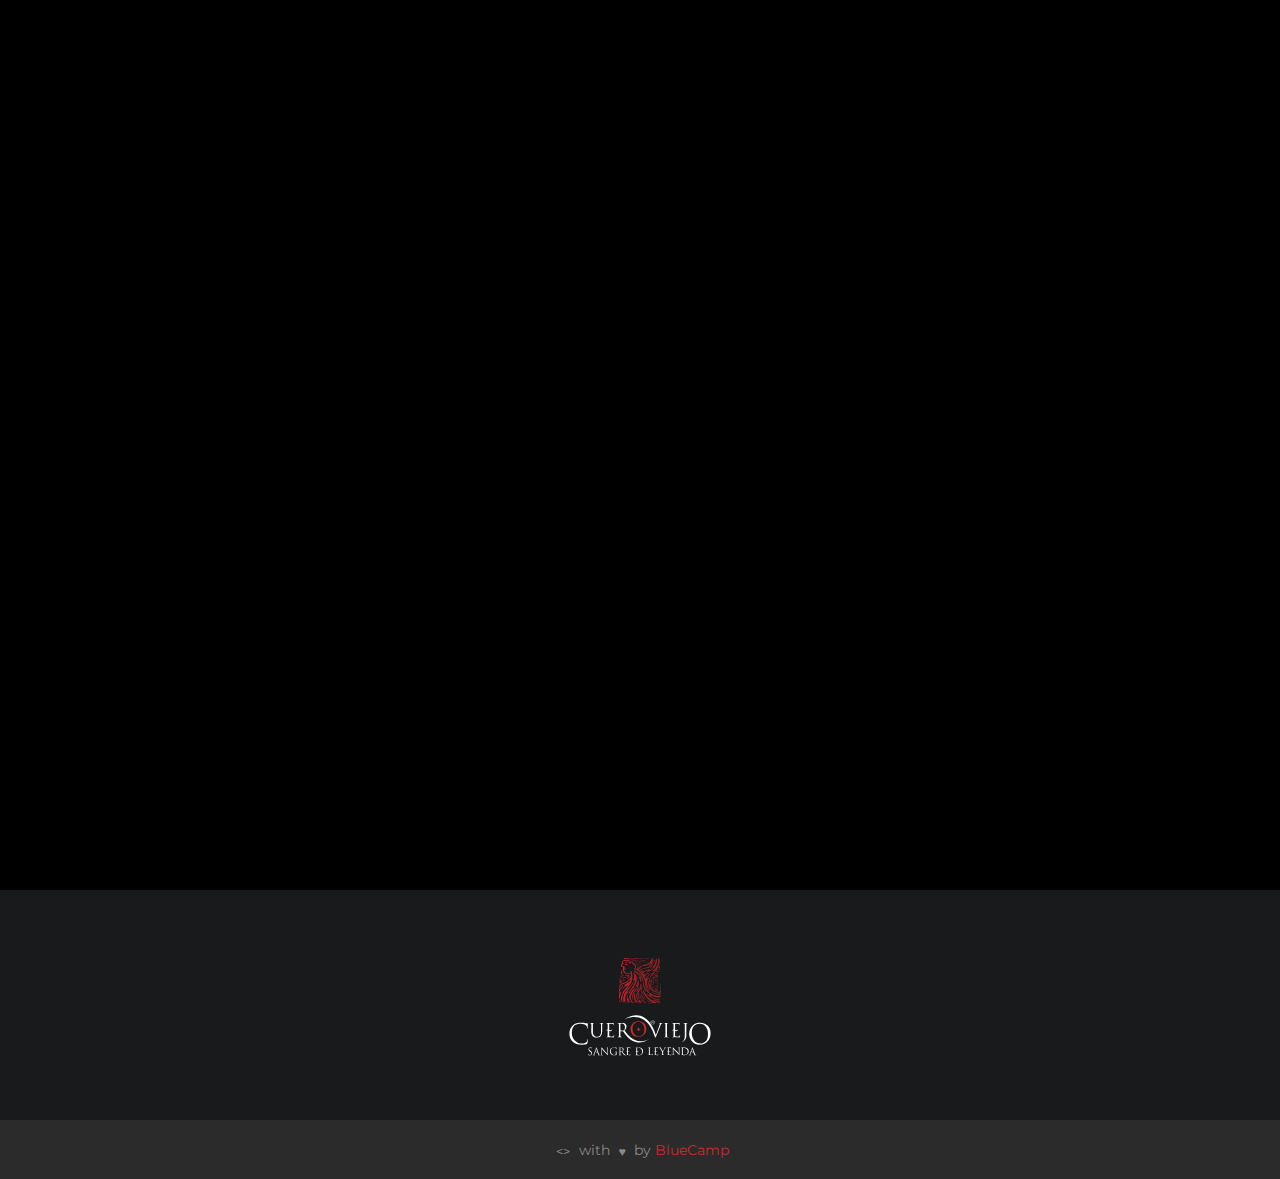
==== commit c5d6ca0b: "corrected style mistakes" ====
--- a/index.html
+++ b/index.html
@@ -221,10 +221,10 @@
                   <div class="simple-text xs news-data">
                   </div>
                   <div class="empty-sm-15 empty-xs-10"></div>
-                  <div class="simple-text">
+                  <div class="simple-text mixology-description">
                     <p>Lorem ipsum dolor sit amet, consectetur adipisicing elit, sed do eiusmod tempor incididunt ut
                       labore
-                      et dolore magna aliqua. Ut enim ad minim veniam, quis nostrud exercitation</p>
+                      et dolore magna aliqua. Ut enim ad minim veniam, quis nostrud exercitationlabore</p>
                   </div>
                 </div>
               </div>
@@ -251,7 +251,7 @@
                   <div class="simple-text xs news-data">
                   </div>
                   <div class="empty-sm-15 empty-xs-10"></div>
-                  <div class="simple-text">
+                  <div class="simple-text mixology-description">
                     <p>Lorem ipsum dolor sit amet, consectetur adipisicing elit, sed do eiusmod tempor incididunt ut
                       labore
                       et dolore magna aliqua. Ut enim ad minim veniam, quis nostrud exercitation</p>
@@ -281,7 +281,7 @@
                   <div class="simple-text xs news-data">
                   </div>
                   <div class="empty-sm-15 empty-xs-10"></div>
-                  <div class="simple-text">
+                  <div class="simple-text mixology-description">
                     <p>Lorem ipsum dolor sit amet, consectetur adipisicing elit, sed do eiusmod tempor incididunt ut
                       labore
                       et dolore magna aliqua. Ut enim ad minim veniam, quis nostrud exercitation</p>
@@ -305,7 +305,7 @@
 
     <div id="pinContainer">
       <section class="panel plata">
-        <div class="bg auto pos-left-bottom md-center" style="background-image: url(images/silver.png); background-size:50%;"
+        <div class="bg auto pos-left-bottom md-center bottle-adjustment" style="background-image: url(images/silver.png); background-size:50%;"
           data-bottom-center="opacity: 0" data-top="opacity: 1"></div>
         <div class="empty-lg-140 empty-md-100 empty-sm-60 empty-xs-60"></div>
         <div class="empty-lg-100 empty-md-70 empty-sm-0 empty-xs-0"></div>
@@ -328,6 +328,9 @@
                   <span class="txt">COMPRAR</span>
                 </a>
               </div>
+              <div class="col-md-6 col-xs-12 bottle-for-phone">
+                <img class="bottle-for-phone-img" src="images/silver.png" alt="silver" />
+               </div>
             </div>
           </div>
         </div>
@@ -335,7 +338,7 @@
         <div class="empty-lg-140 empty-md-100 empty-sm-60 empty-xs-60"></div>
       </section>
       <section class="panel sangre">
-        <div class="bg auto pos-right-bottom md-center" style="background-image: url(images/blood.png); background-size:50%;"
+        <div class="bg auto pos-right-bottom md-center bottle-adjustment" style="background-image: url(images/blood.png); background-size:50%;"
           data-bottom-center="opacity: 0" data-top="opacity: 1"></div>
         <div class="empty-lg-140 empty-md-100 empty-sm-60 empty-xs-60"></div>
         <div class="empty-lg-100 empty-md-70 empty-sm-0 empty-xs-0"></div>
@@ -357,7 +360,9 @@
                   <span class="txt">COMPRAR</span>
                 </a>
               </div>
-              <div class="col-md-6 col-xs-12"></div>
+              <div class="col-md-6 col-xs-12 bottle-for-phone">
+               <img class="bottle-for-phone-img" src="images/blood.png" alt="blood" />
+              </div>
             </div>
           </div>
         </div>
@@ -365,7 +370,7 @@
         <div class="empty-lg-140 empty-md-100 empty-sm-60 empty-xs-60"></div>
       </section>
       <section class="panel premium">
-        <div class="bg auto pos-left-bottom md-center" style="background-image: url(images/premium.png); background-size:50%;"
+        <div class="bg auto pos-left-bottom md-center bottle-adjustment" style="background-image: url(images/premium.png); background-size:50%;"
           data-bottom-center="opacity: 0" data-top="opacity: 1"></div>
         <div class="empty-lg-140 empty-md-100 empty-sm-60 empty-xs-60"></div>
         <div class="empty-lg-100 empty-md-70 empty-sm-0 empty-xs-0"></div>
@@ -388,6 +393,9 @@
                   <span class="txt">COMPRAR</span>
                 </a>
               </div>
+              <div class="col-md-6 col-xs-12 bottle-for-phone">
+                <img class="bottle-for-phone-img" src="images/premium.png" alt="premium" />
+               </div>
             </div>
           </div>
         </div>
--- a/css/style.css
+++ b/css/style.css
@@ -2134,7 +2134,7 @@
 }
 
 #keyart-3 {
-  background-image: url("../images/layer_3.svg");
+  background-image: url("../images/layer_3.png");
 }
 
 #keyart-4 {
@@ -2175,7 +2175,7 @@
   }
 
   #keyart-3 {
-    background-image: url("../images/layer_3.svg");
+    background-image: url("../images/layer_3.png");
   }
 
   #keyart-4 {
@@ -2317,4 +2317,20 @@
   display: -webkit-box;
   -webkit-line-clamp: 3;
   -webkit-box-orient: vertical;
-}+}
+
+.bottle-for-phone-img {
+  width: 100%;
+}
+
+@media (max-width: 991px) {
+ .bottle-adjustment {
+   display: none !important;
+ }
+}
+
+@media (min-width: 991px) {
+  .bottle-for-phone {
+    display: none !important;
+  }
+ }
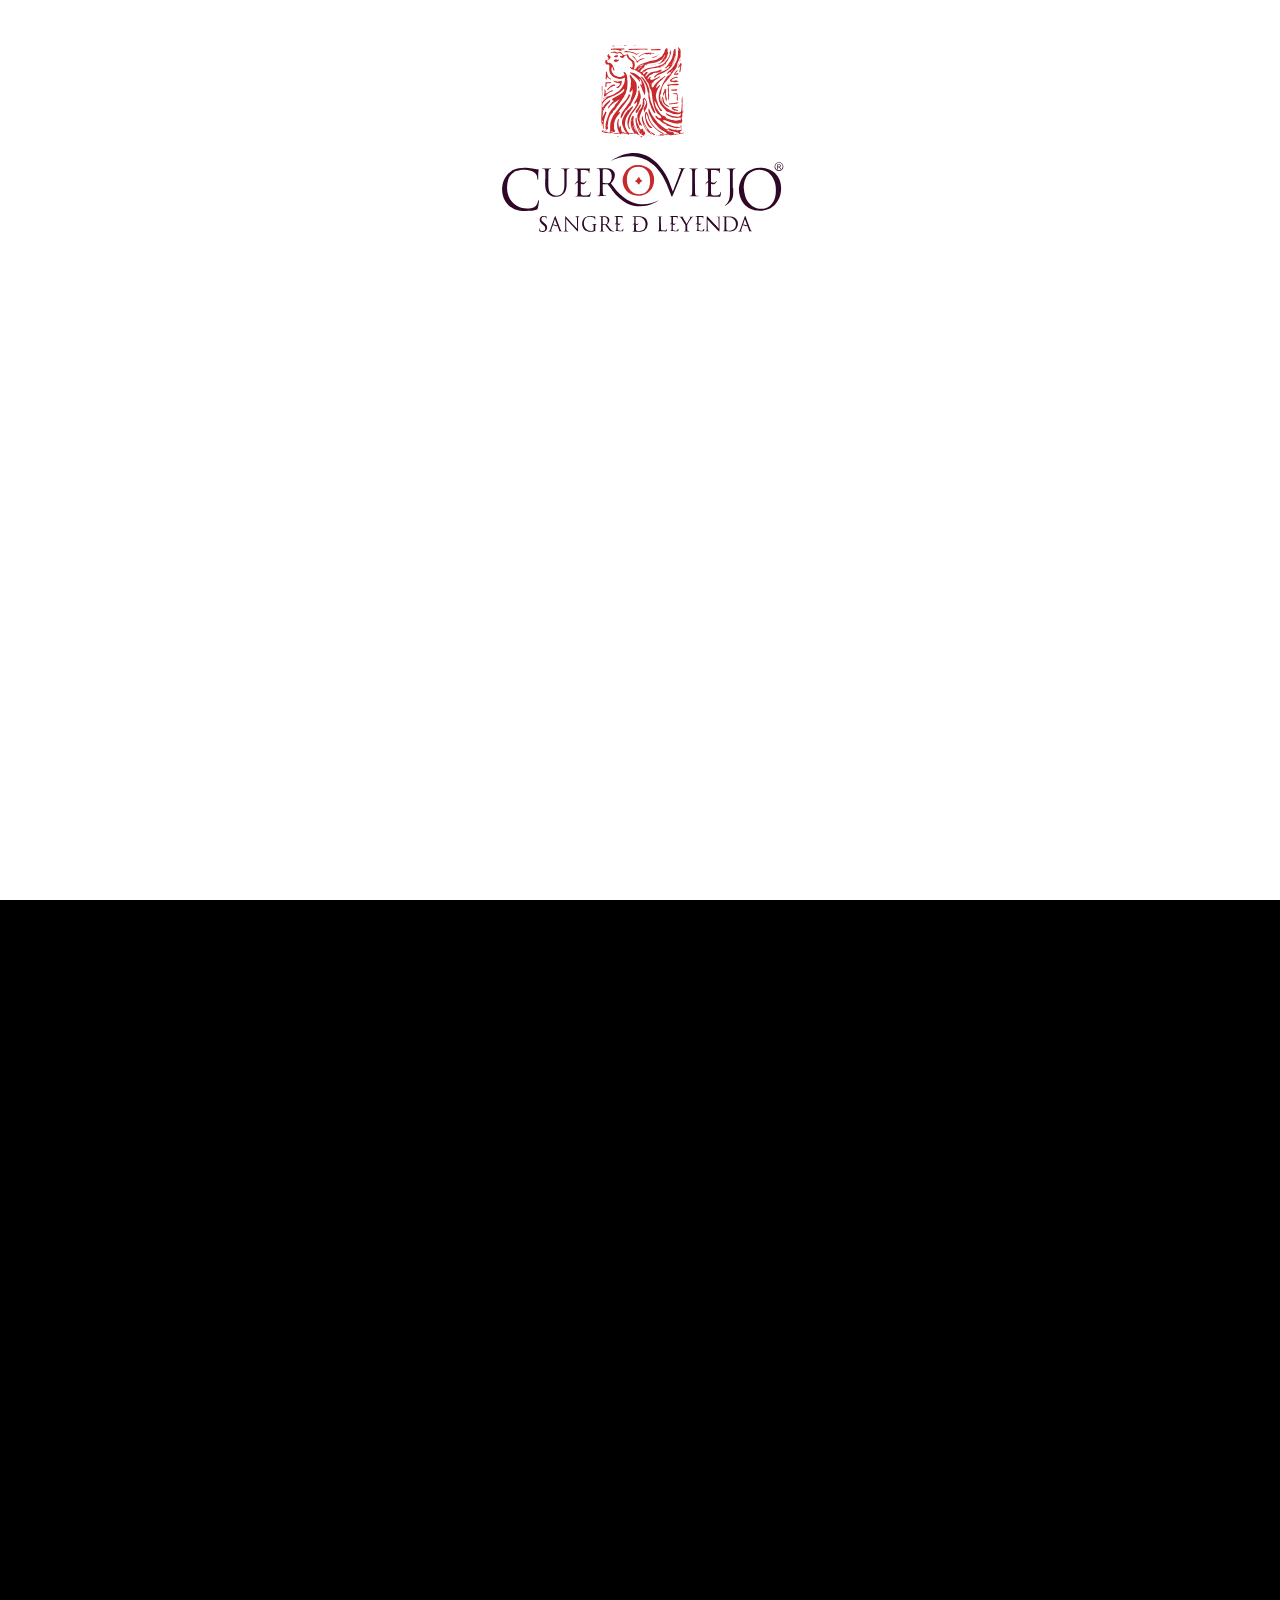
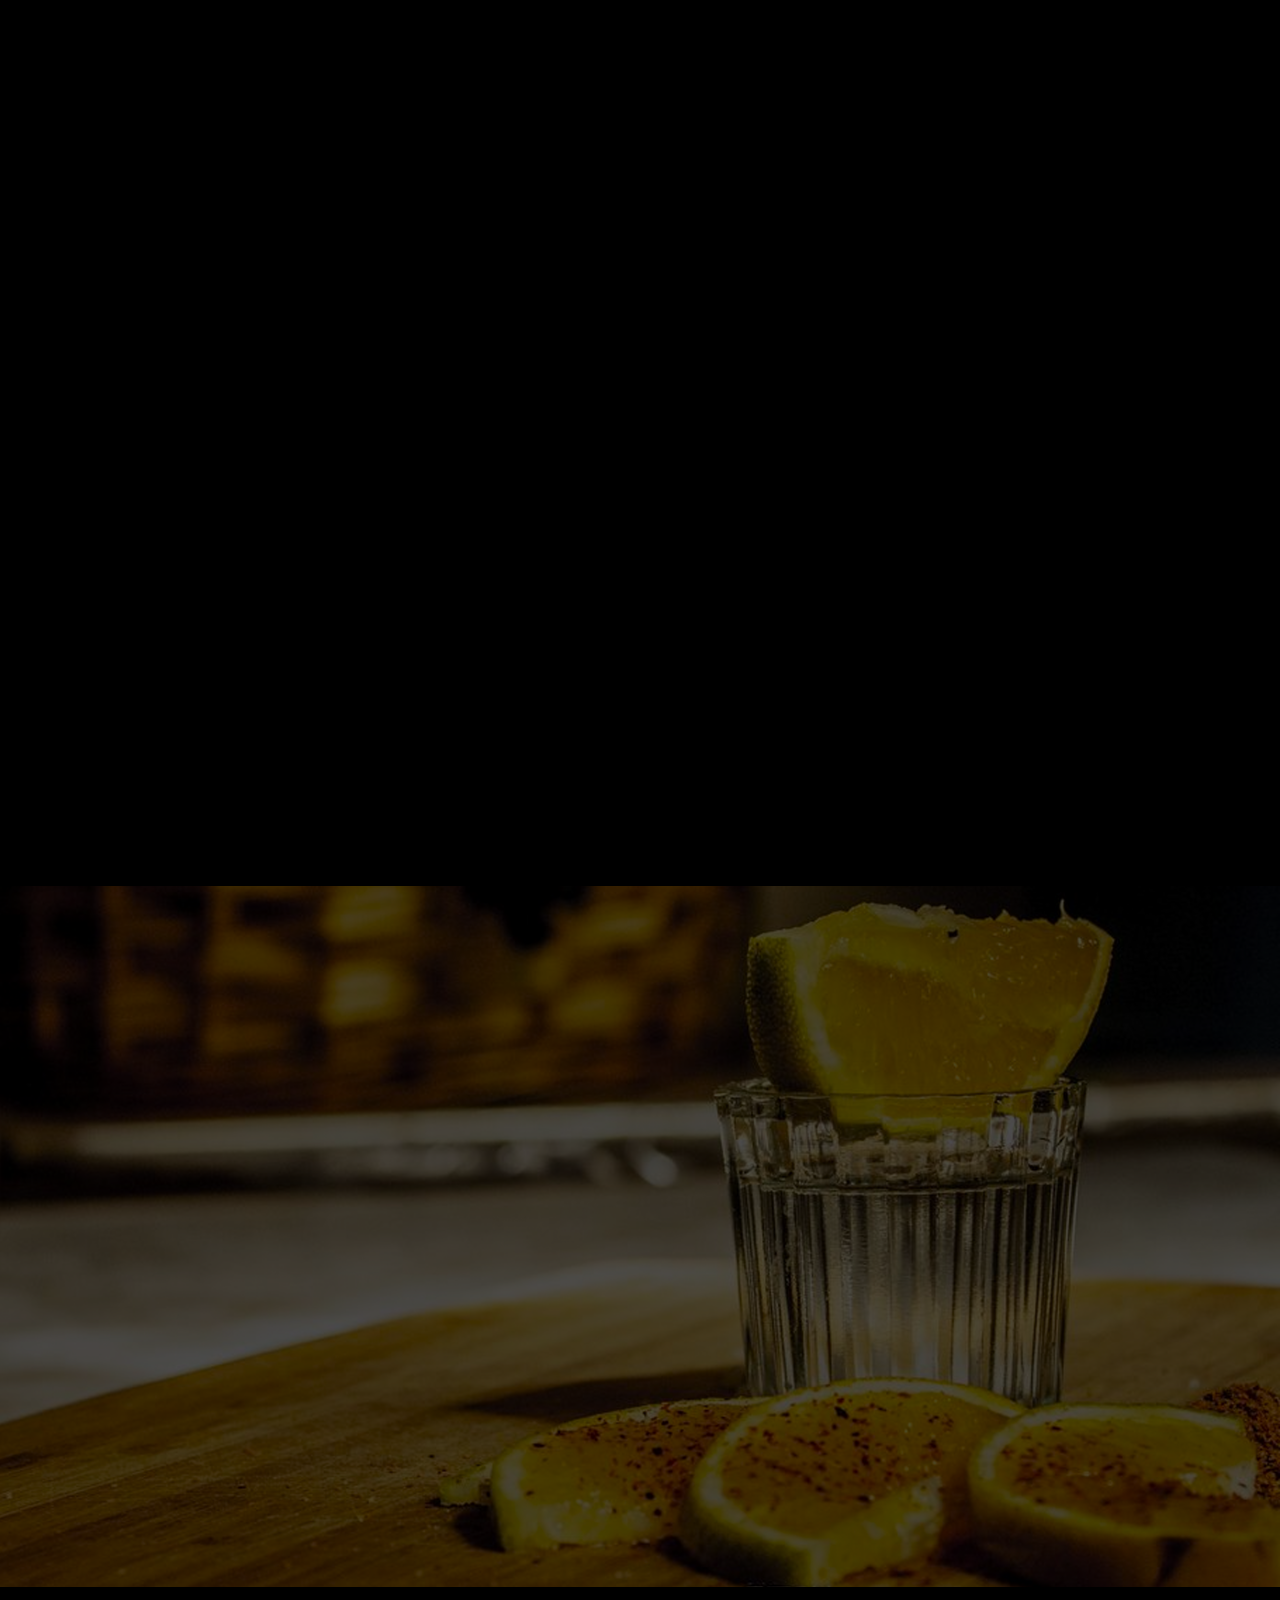
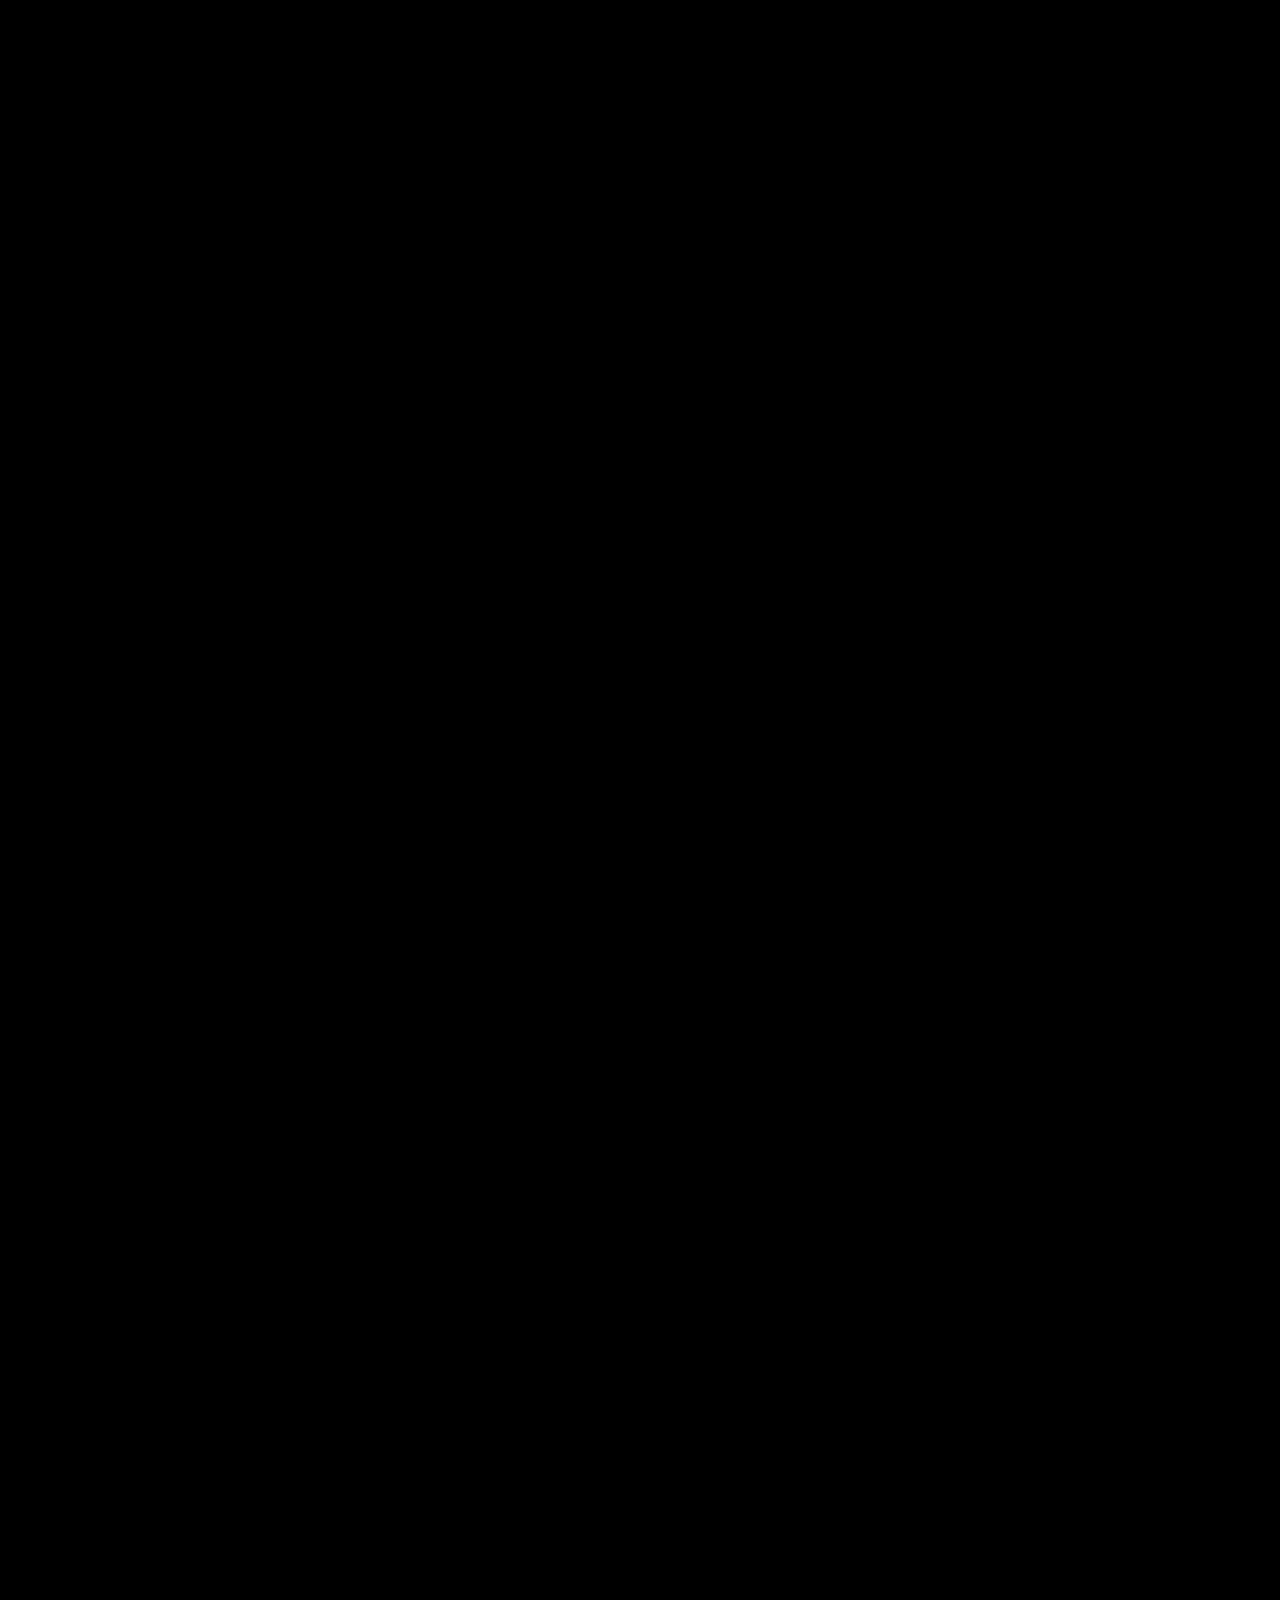
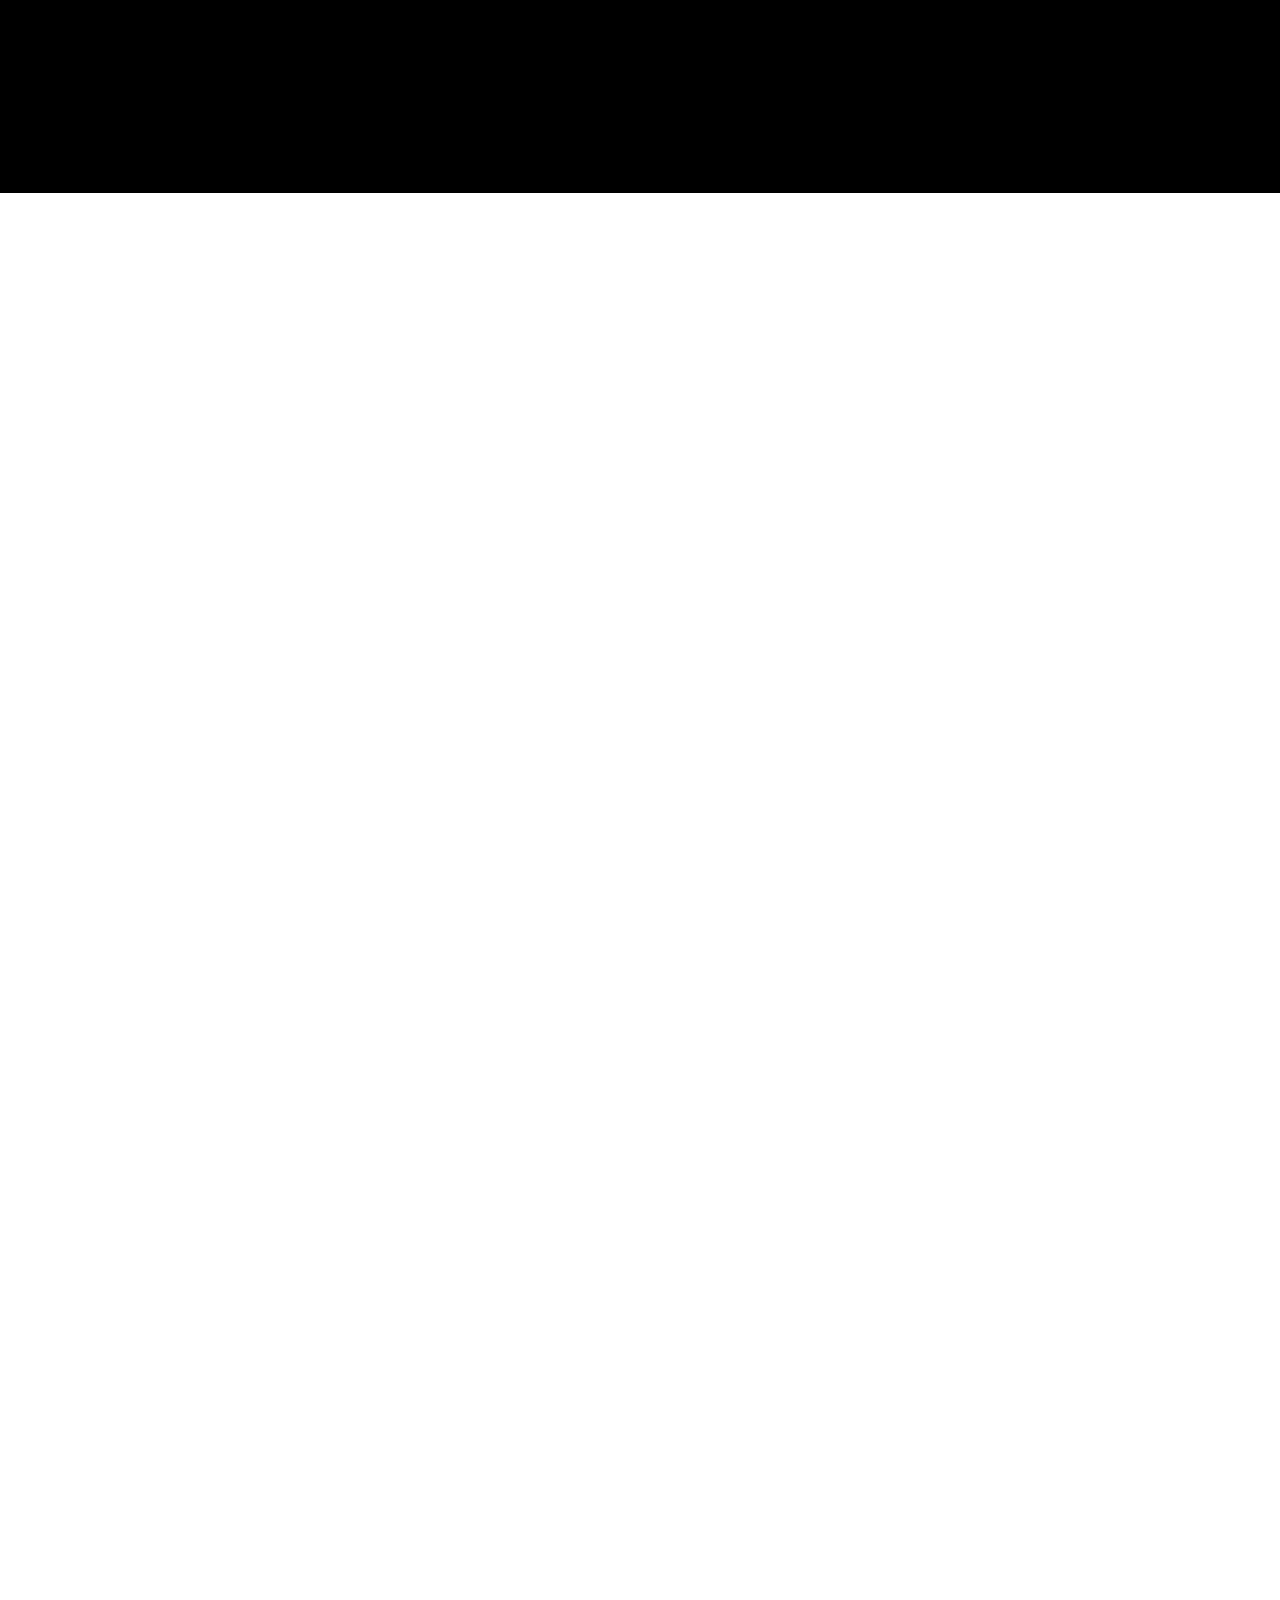
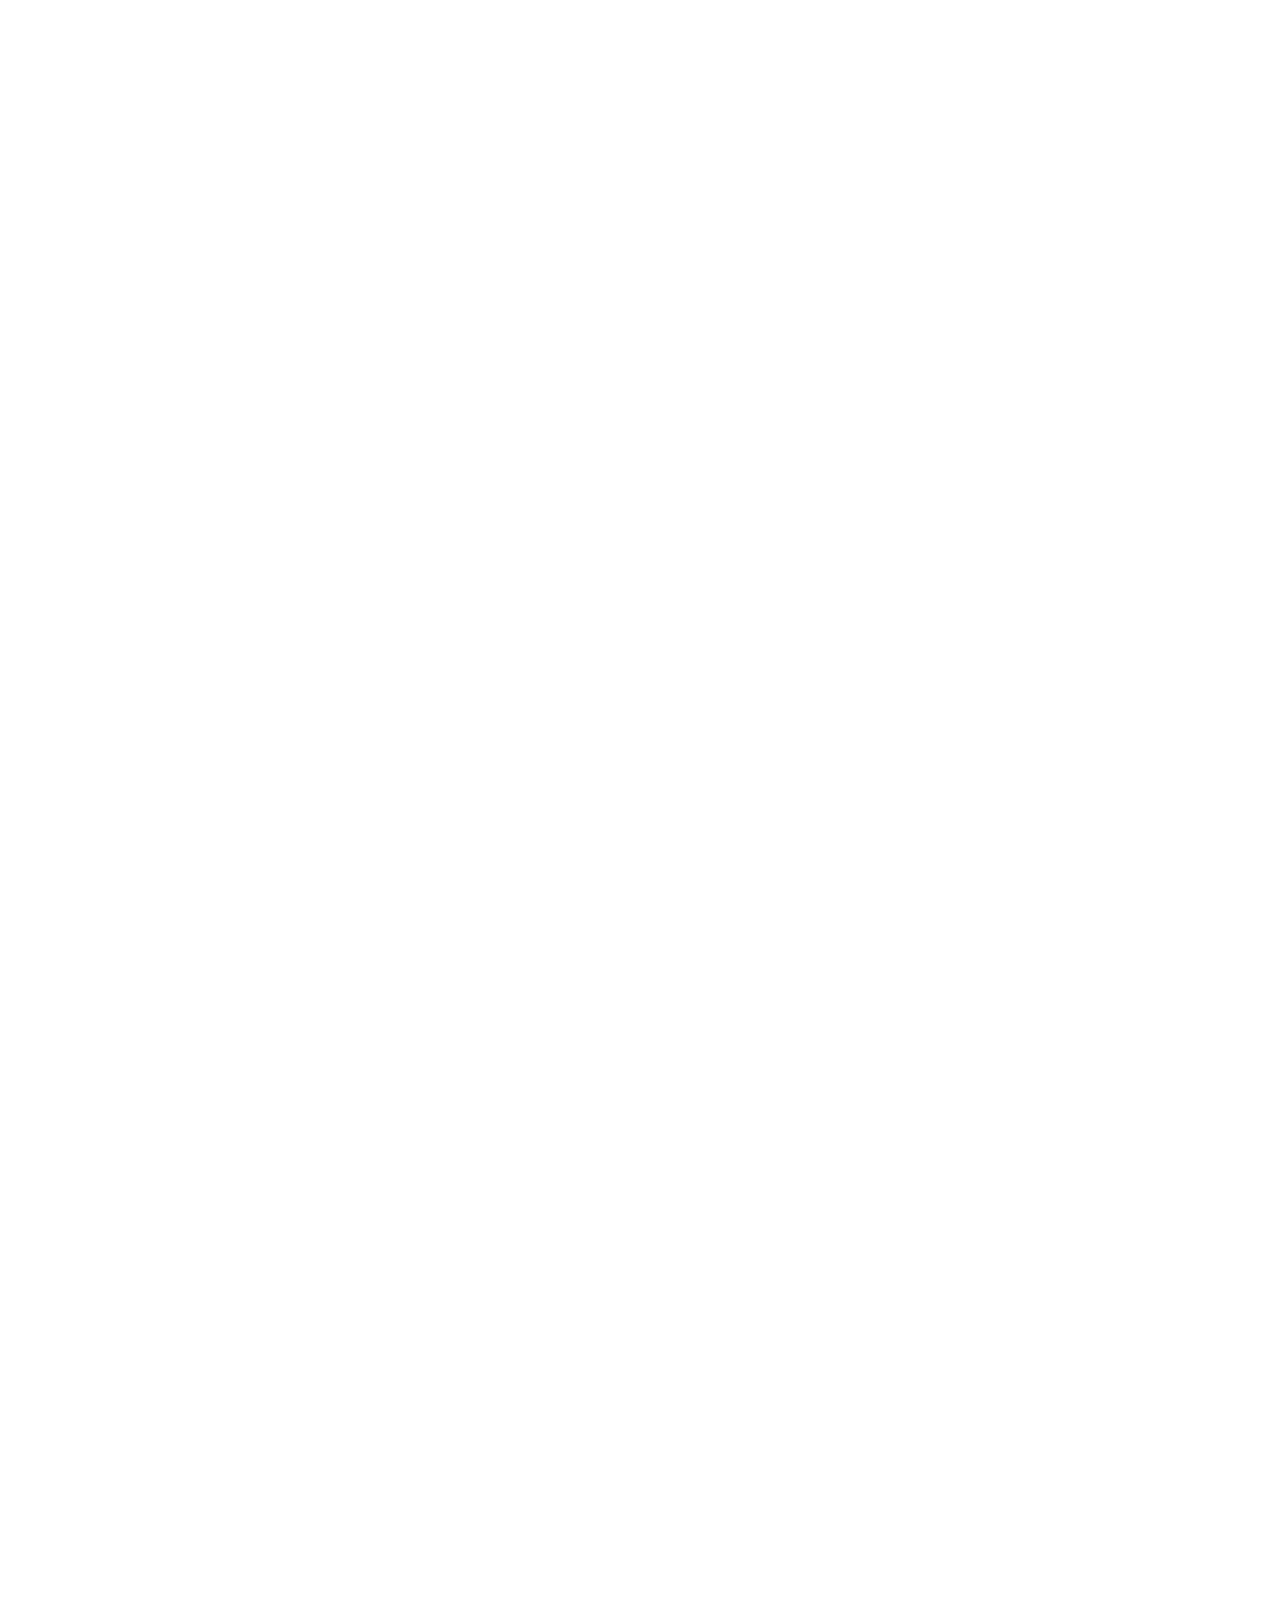
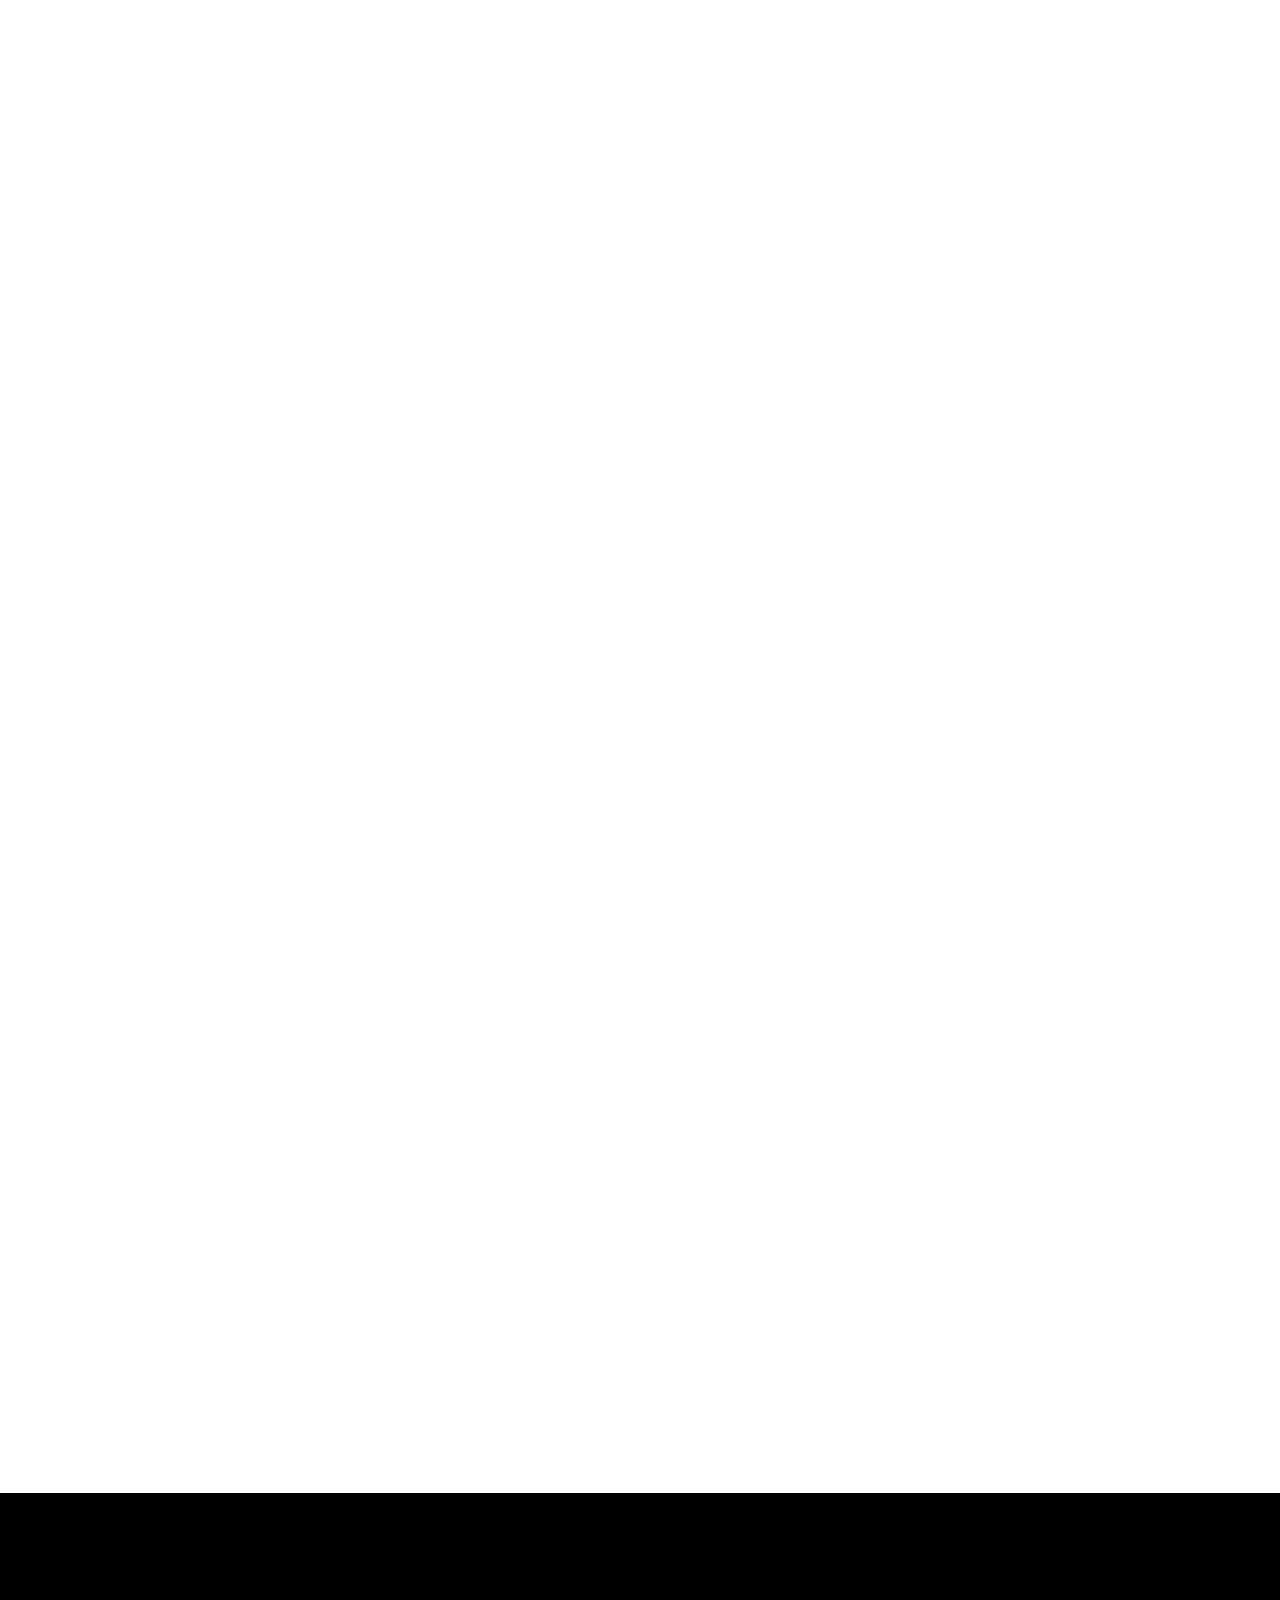
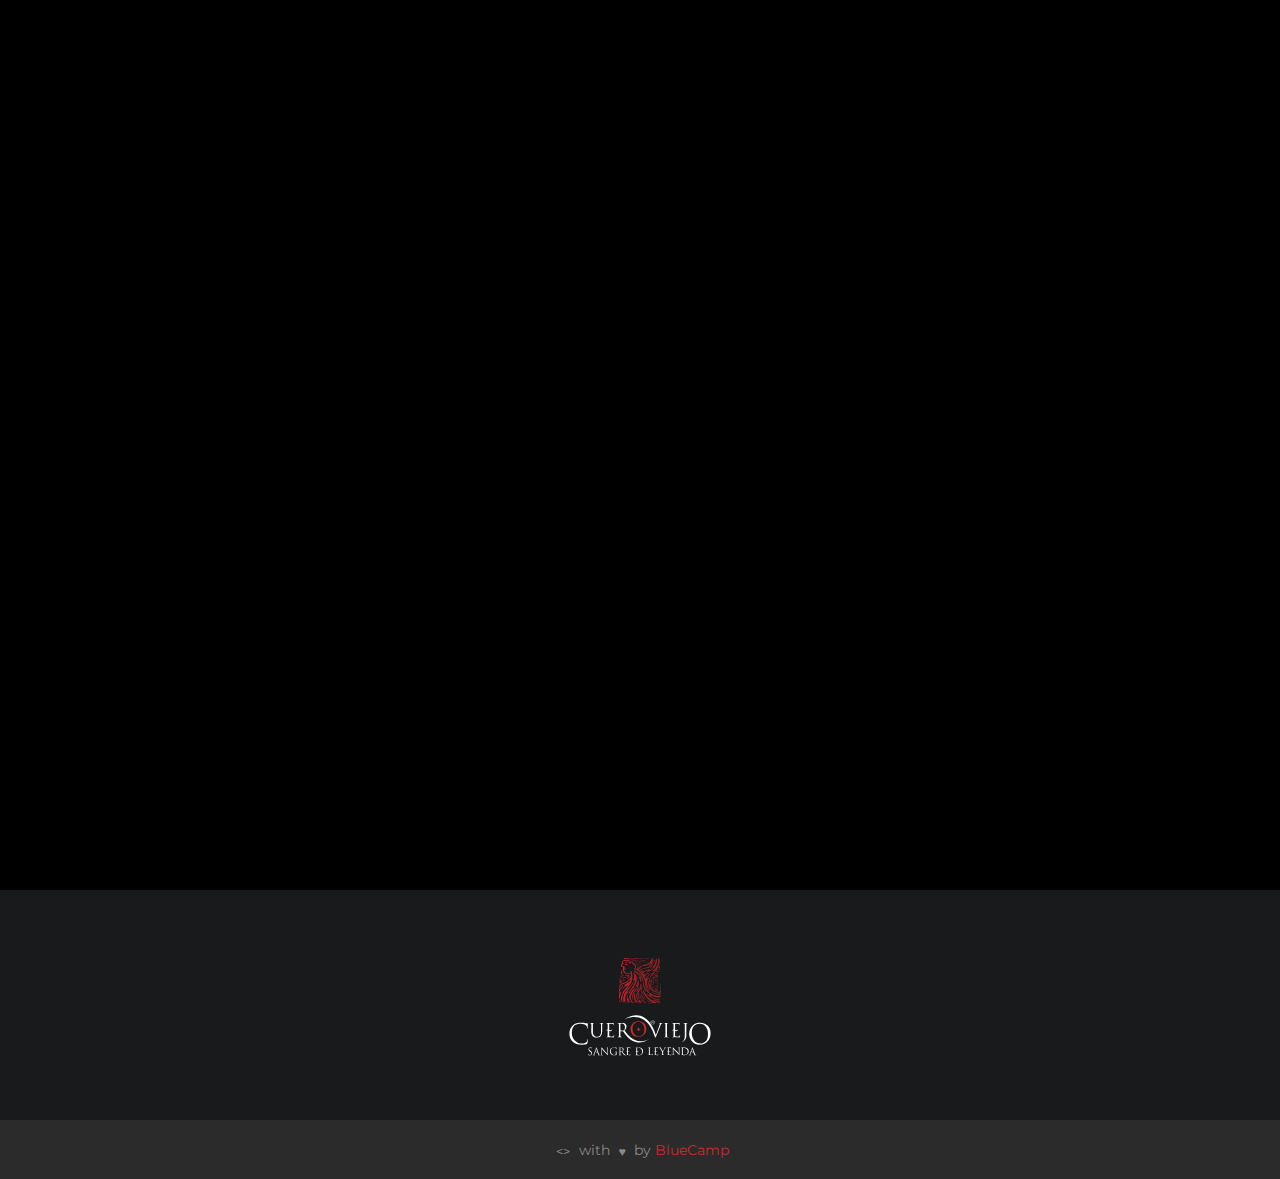
==== commit 7b7821aa: "Fixed front page" ====
--- a/index.html
+++ b/index.html
@@ -66,367 +66,108 @@
 
   <div class="main-content">
 
-    <section class="full-height-slider">
-      <div class="keyart" id="parallax">
-        <div class="keyart_layer parallax" id="keyart-0" data-speed="2"></div> <!-- 00.0 -->
-        <div class="keyart_layer parallax" id="keyart-1" data-speed="22"></div> <!-- 12.5 -->
-        <div class="keyart_layer parallax logo-layer" id="keyart-2" data-speed="11"></div> <!-- 25.0 -->
-        <div class="keyart_layer parallax" id="keyart-3" data-speed="36"></div> 
-        <div class="keyart_layer parallax" id="keyart-4" data-speed="46"></div> 
-        <div class="keyart_layer parallax" id="keyart-5" data-speed="56"></div> <!-- 62.5 -->
-        <div class="keyart_layer parallax" id="keyart-6" data-speed="69"></div> <!-- 75.0 -->
-        <div class="keyart_layer front-layer" id="keyart-7" data-speed="79"></div>
-      </div>
-    </section>
-
-    <section class="section">
-      <div class="bg ready data-jarallax" data-jarallax="5" style="background-image: url('images/parallax-bg-1.png')"
-        data-bottom-top="background-position-y: 100%;" data-top="background-position-y: 0%;">
-        <div class="black-overlay"></div>
-      </div>
-      <div class="empty-lg-140 empty-md-100 empty-sm-60 empty-xs-60"></div>
-      <div class="empty-md-100 empty-sm-0"></div>
-      <div class="container">
-        <div class="row item-animation scroll-type-1">
-          <div class="col-sm-12">
-            <div class="simple-text text-center color-type-1">
-              <div class="sub-title main-col">Nuestro proceso artesanal</div>
-              <div class="empty-sm-15 empty-xs-10"></div>
-              <h2 class="h2 tt title">Garantiza nuestro sabor</h2>
-              <div class="empty-sm-10 empty-xs-10"></div>
-              <div class="col-md-6 col-md-offset-3 col-sm-12">
-                <div class="simple-text md">
-                  <p>Las tradiciones Duranguenses nos guían para crear el mejor mezcal.</p>
-                </div>
-              </div>
-              <div class="empty-sm-40 empty-xs-20"></div>
-              <a href="#" class="page-button button-style-1">
-                <span class="txt">NUESTRO PROCESO</span>
-              </a>
-            </div>
-          </div>
-        </div>
-      </div>
-      <div class="empty-md-100 empty-sm-0"></div>
-      <div class="empty-lg-140 empty-md-100 empty-sm-60 empty-xs-60"></div>
-    </section>
-
-    <section class="section">
-      <div class="bg auto pos-right-bottom md-hide" style="background-image: url(images/about_image2.png)"
-        data-bottom-center="opacity: 0" data-top="opacity: 1"></div>
-      <div class="empty-lg-140 empty-md-100 empty-sm-60 empty-xs-60"></div>
-      <div class="empty-lg-100 empty-md-70 empty-sm-0 empty-xs-0"></div>
-      <div class="container">
-        <div class="row item-animation scroll-type-1">
-          <div class="col-md-6 col-xs-12">
-            <div class="simple-text text-center color-type-2">
-              <div class="sub-title main-col">Lo que nos inspira</div>
-              <div class="empty-sm-15 empty-xs-10"></div>
-              <h2 class="h2 tt title">El culto a la historia</h2>
-              <div class="empty-sm-15 empty-xs-10"></div>
-              <span class="h5 color-2">Compartimos el legado de Huraján: la leyenda de Nombre de Dios</span>
-              <div class="empty-sm-35 empty-xs-20"></div>
-              <div class="col-md-10 col-md-offset-1 col-sm-12">
-                <div class="simple-text">
-                  <p>Cuero viejo nace en un poblado a 45 minutos de la ciudad de Durango, con gran riqueza natural bajo
-                    sus
-                    tierras bañado por aguas de manantiales y arroyos que riegan buena parte de sus arbustos, los
-                    cuáles
-                    brotan como un milagro entre las rocas para crear un oasis donde está escondido el verdadero sabor
-                    de
-                    nuestro mezcal</p>
-                </div>
-              </div>
-              <div class="empty-sm-40 empty-xs-20"></div>
-              <a href="#" class="page-button button-style-1">
-                <span class="txt">CONOCE LA HISTORIA</span>
-              </a>
-            </div>
-          </div>
-        </div>
-      </div>
-      <div class="empty-lg-100 empty-md-70 empty-sm-0 empty-xs-0"></div>
-      <div class="empty-lg-140 empty-md-100 empty-sm-60 empty-xs-60"></div>
-    </section>
-
-    <section class="section">
-      <div class="bg ready data-jarallax" data-jarallax="5" style="background-image: url('images/parallax-bg-2.png')"
-        data-bottom-top="background-position-y: 100%;" data-top="background-position-y: 0%;">
-        <div class="black-overlay"></div>
-      </div>
-      <div class="empty-lg-140 empty-md-100 empty-sm-60 empty-xs-60"></div>
-      <div class="empty-md-100 empty-sm-0"></div>
-      <div class="container">
-        <div class="row item-animation scroll-type-1">
-          <div class="col-sm-12">
-            <div class="simple-text text-center color-type-1">
-              <div class="sub-title main-col">Para el mejor paladar</div>
-              <div class="empty-sm-15 empty-xs-10"></div>
-              <h2 class="h2 tt title">Vive el Mezcal</h2>
-              <div class="empty-sm-10 empty-xs-10"></div>
-              <div class="col-md-6 col-md-offset-3 col-sm-12">
-                <div class="simple-text md">
-                  <p>Amamos lo que hacemos, y lo compartimos</p>
-                </div>
-              </div>
-              <div class="empty-sm-40 empty-xs-20"></div>
-              <a href="#" class="page-button button-style-1">
-                <span class="txt">VIVE MEZCAL</span>
-              </a>
-            </div>
-          </div>
-        </div>
-      </div>
-      <div class="empty-md-100 empty-sm-0"></div>
-      <div class="empty-lg-140 empty-md-100 empty-sm-60 empty-xs-60"></div>
-    </section>
-
-    <section class="section">
-      <div class="empty-lg-110 empty-md-90 empty-sm-60 empty-xs-40"></div>
-      <div class="container">
-        <div class="row item-animation scroll-type-1">
-          <div class="col-md-8 col-md-offset-2 col-xs-12">
-            <div class="simple-text text-center color-type-2">
-              <div class="sub-title main-col">Ciencia de pocos</div>
-              <div class="empty-sm-15 empty-xs-10"></div>
-              <h2 class="h2 tt title">Mixología</h2>
-              <div class="empty-sm-15 empty-xs-10"></div>
-              <div class="col-md-8 col-md-offset-2 col-sm-12">
-                <span class="h5 color-2">Descubre recetas y combinaciones únicas que harán que no puedas olvidar tu
-                  experiencia
-                  mística</span>
-              </div>
-            </div>
-          </div>
-        </div>
-        <div class="row item-animation scroll-type-1">
-          <div class="col-md-4 col-xs-12">
-            <article>
-              <div class="menu-item menu-item-2 type-3">
-                <div class="empty-sm-70 empty-xs-40"></div>
-                <div class="image hover-zoom">
-                  <img src="images/mixology-1.png" alt="" class="full-img">
-                  <div class="vertical-align full menu-button">
-                    <a href="#" class="page-button button-style-1">
-                      <span class="txt">Leer más</span>
-                    </a>
-                  </div>
-                </div>
-                <div class="text-block-wrapp text-left color-type-2">
-                  <div class="empty-sm-25 empty-xs-20"></div>
-                  <h4 class="h4 tt color-type-1">
-                    <a href="#" class="link-hover-line title-news">Carajillo Viejo</a>
-                  </h4>
-                  <div class="empty-sm-15 empty-xs-10"></div>
-                  <div class="simple-text xs news-data">
-                  </div>
-                  <div class="empty-sm-15 empty-xs-10"></div>
-                  <div class="simple-text mixology-description">
-                    <p>Lorem ipsum dolor sit amet, consectetur adipisicing elit, sed do eiusmod tempor incididunt ut
-                      labore
-                      et dolore magna aliqua. Ut enim ad minim veniam, quis nostrud exercitationlabore</p>
-                  </div>
-                </div>
-              </div>
-            </article>
-          </div>
-          <div class="col-md-4 col-xs-12">
-            <article>
-              <div class="menu-item menu-item-2 type-3">
-                <div class="empty-sm-70 empty-xs-40"></div>
-                <div class="image hover-zoom">
-                  <img src="images/mixology-2.png" alt="" class="full-img">
-                  <div class="vertical-align full menu-button">
-                    <a href="#" class="page-button button-style-1">
-                      <span class="txt">Leer más</span>
-                    </a>
-                  </div>
-                </div>
-                <div class="text-block-wrapp text-left color-type-2">
-                  <div class="empty-sm-25 empty-xs-20"></div>
-                  <h4 class="h4 tt color-type-1">
-                    <a href="#" class="link-hover-line title-news">Cuero Reyes</a>
-                  </h4>
-                  <div class="empty-sm-15 empty-xs-10"></div>
-                  <div class="simple-text xs news-data">
-                  </div>
-                  <div class="empty-sm-15 empty-xs-10"></div>
-                  <div class="simple-text mixology-description">
-                    <p>Lorem ipsum dolor sit amet, consectetur adipisicing elit, sed do eiusmod tempor incididunt ut
-                      labore
-                      et dolore magna aliqua. Ut enim ad minim veniam, quis nostrud exercitation</p>
-                  </div>
-                </div>
-              </div>
-            </article>
-          </div>
-          <div class="col-md-4 col-xs-12">
-            <article>
-              <div class="menu-item menu-item-2 type-3">
-                <div class="empty-sm-70 empty-xs-40"></div>
-                <div class="image hover-zoom">
-                  <img src="images/mixology-3.png" alt="" class="full-img">
-                  <div class="vertical-align full menu-button">
-                    <a href="#" class="page-button button-style-1">
-                      <span class="txt">Leer más</span>
-                    </a>
-                  </div>
-                </div>
-                <div class="text-block-wrapp text-left color-type-2">
-                  <div class="empty-sm-25 empty-xs-20"></div>
-                  <h4 class="h4 tt color-type-1">
-                    <a href="#" class="link-hover-line title-news">Cuero de Paloma</a>
-                  </h4>
-                  <div class="empty-sm-15 empty-xs-10"></div>
-                  <div class="simple-text xs news-data">
-                  </div>
-                  <div class="empty-sm-15 empty-xs-10"></div>
-                  <div class="simple-text mixology-description">
-                    <p>Lorem ipsum dolor sit amet, consectetur adipisicing elit, sed do eiusmod tempor incididunt ut
-                      labore
-                      et dolore magna aliqua. Ut enim ad minim veniam, quis nostrud exercitation</p>
-                  </div>
-                </div>
-              </div>
-            </article>
-          </div>
-        </div>
-        <div class="row item-animation scroll-type-1">
-          <div class="col-xs-12 text-center">
-            <div class="empty-sm-40 empty-xs-20"></div>
-            <a href="#" class="page-button button-style-1">
-              <span class="txt">VER MÁS PREPARACIONES</span>
-            </a>
-          </div>
-        </div>
-      </div>
-      <div class="empty-lg-130 empty-md-100 empty-sm-60 empty-xs-40"></div>
-    </section>
-
-    <div id="pinContainer">
-      <section class="panel plata">
-        <div class="bg auto pos-left-bottom md-center bottle-adjustment" style="background-image: url(images/silver.png); background-size:50%;"
+      <section class="full-height-slider">
+        <div class="keyart" id="parallax">
+          <div class="keyart_layer" id="keyart-0" data-speed="2"></div> <!-- 00.0 -->
+          <div class="keyart_layer logo-layer" id="keyart-2" data-speed="11"></div> <!-- 25.0 -->
+        </div>
+      </section>
+
+      <section class="section">
+        <div class="bg ready data-jarallax" data-jarallax="5" style="background-image: url('images/parallax-bg-1.png')"
+          data-bottom-top="background-position-y: 100%;" data-top="background-position-y: 0%;">
+          <div class="black-overlay"></div>
+        </div>
+        <div class="empty-lg-140 empty-md-100 empty-sm-60 empty-xs-60"></div>
+        <div class="empty-md-100 empty-sm-0"></div>
+        <div class="container">
+          <div class="row item-animation scroll-type-1">
+            <div class="col-sm-12">
+              <div class="simple-text text-center color-type-1">
+                <div class="sub-title main-col">Nuestro proceso artesanal</div>
+                <div class="empty-sm-15 empty-xs-10"></div>
+                <h2 class="h2 tt title">Garantiza nuestro sabor</h2>
+                <div class="empty-sm-10 empty-xs-10"></div>
+                <div class="col-md-6 col-md-offset-3 col-sm-12">
+                  <div class="simple-text md">
+                    <p>Las tradiciones Duranguenses nos guían para crear el mejor mezcal.</p>
+                  </div>
+                </div>
+                <div class="empty-sm-40 empty-xs-20"></div>
+                <a href="#" class="page-button button-style-1">
+                  <span class="txt">NUESTRO PROCESO</span>
+                </a>
+              </div>
+            </div>
+          </div>
+        </div>
+        <div class="empty-md-100 empty-sm-0"></div>
+        <div class="empty-lg-140 empty-md-100 empty-sm-60 empty-xs-60"></div>
+      </section>
+
+      <section class="section">
+        <div class="bg auto pos-right-bottom md-hide" style="background-image: url(images/about_image2.png)"
           data-bottom-center="opacity: 0" data-top="opacity: 1"></div>
         <div class="empty-lg-140 empty-md-100 empty-sm-60 empty-xs-60"></div>
         <div class="empty-lg-100 empty-md-70 empty-sm-0 empty-xs-0"></div>
         <div class="container">
-          <div class="row item-animation scroll-type-1 md-fix">
-            <div class="col-md-6 col-xs-12"></div>
+          <div class="row item-animation scroll-type-1">
             <div class="col-md-6 col-xs-12">
               <div class="simple-text text-center color-type-2">
-                <div class="sub-title main-col" style="color: gray">(38% Alc.)</div>
-                <div class="empty-sm-15 empty-xs-10"></div>
-                <h2 class="h2 tt title">Mezcal Triple - Destilado</h2>
+                <div class="sub-title main-col">Lo que nos inspira</div>
+                <div class="empty-sm-15 empty-xs-10"></div>
+                <h2 class="h2 tt title">El culto a la historia</h2>
+                <div class="empty-sm-15 empty-xs-10"></div>
+                <span class="h5 color-2">Compartimos el legado de Huraján: la leyenda de Nombre de Dios</span>
                 <div class="empty-sm-35 empty-xs-20"></div>
                 <div class="col-md-10 col-md-offset-1 col-sm-12">
                   <div class="simple-text">
-                    <p>Suave, refinado, avainillado y  muy sutil al paladar de las damas. Por su baja graduación en alcohol y su delicadez, es apto para aquellas personas que degustaran el Mezcal por primera vez. Es ligero en aromas y sabores, la triple destilación elimina la rudeza  agresividad natural-típica de un buen Mezcal, originando un mezcal exquisito.</p>
+                    <p>Cuero viejo nace en un poblado a 45 minutos de la ciudad de Durango, con gran riqueza natural
+                      bajo
+                      sus
+                      tierras bañado por aguas de manantiales y arroyos que riegan buena parte de sus arbustos, los
+                      cuáles
+                      brotan como un milagro entre las rocas para crear un oasis donde está escondido el verdadero
+                      sabor
+                      de
+                      nuestro mezcal</p>
                   </div>
                 </div>
                 <div class="empty-sm-40 empty-xs-20"></div>
                 <a href="#" class="page-button button-style-1">
-                  <span class="txt">COMPRAR</span>
+                  <span class="txt">CONOCE LA HISTORIA</span>
                 </a>
               </div>
-              <div class="col-md-6 col-xs-12 bottle-for-phone">
-                <img class="bottle-for-phone-img" src="images/silver.png" alt="silver" />
-               </div>
             </div>
           </div>
         </div>
         <div class="empty-lg-100 empty-md-70 empty-sm-0 empty-xs-0"></div>
         <div class="empty-lg-140 empty-md-100 empty-sm-60 empty-xs-60"></div>
       </section>
-      <section class="panel sangre">
-        <div class="bg auto pos-right-bottom md-center bottle-adjustment" style="background-image: url(images/blood.png); background-size:50%;"
-          data-bottom-center="opacity: 0" data-top="opacity: 1"></div>
-        <div class="empty-lg-140 empty-md-100 empty-sm-60 empty-xs-60"></div>
-        <div class="empty-lg-100 empty-md-70 empty-sm-0 empty-xs-0"></div>
-        <div class="container">
-          <div class="row item-animation scroll-type-1 md-fix">
-            <div class="col-md-6 col-xs-12">
-              <div class="simple-text text-center color-type-2">
-                <div class="sub-title main-col">(48% Alc.)</div>
-                <div class="empty-sm-15 empty-xs-10"></div>
-                <h2 class="h2 tt title">Mezcal Bi - Destilado</h2>
-                <div class="empty-sm-35 empty-xs-20"></div>
-                <div class="col-md-10 col-md-offset-1 col-sm-12">
-                  <div class="simple-text">
-                    <p>Mezcal representativo de la región de Nombre de Dios, Durango Mex. El mejor para degustar solo, es un mezcal dulce para el conocedor y el mejor para abrir la imaginación al intentar descifrar el origen de sus ricos aromas cítrico ahumados. Para el conocedor es un Mezcal interesante por el juego y combinación de aromas distintivos de un proceso artesanal, así como de las materias primas y herramientas con las que se elabora.</p>
-                  </div>
-                </div>
-                <div class="empty-sm-40 empty-xs-20"></div>
-                <a href="#" class="page-button button-style-1">
-                  <span class="txt">COMPRAR</span>
-                </a>
-              </div>
-              <div class="col-md-6 col-xs-12 bottle-for-phone">
-               <img class="bottle-for-phone-img" src="images/blood.png" alt="blood" />
-              </div>
-            </div>
-          </div>
-        </div>
-        <div class="empty-lg-100 empty-md-70 empty-sm-0 empty-xs-0"></div>
-        <div class="empty-lg-140 empty-md-100 empty-sm-60 empty-xs-60"></div>
-      </section>
-      <section class="panel premium">
-        <div class="bg auto pos-left-bottom md-center bottle-adjustment" style="background-image: url(images/premium.png); background-size:50%;"
-          data-bottom-center="opacity: 0" data-top="opacity: 1"></div>
-        <div class="empty-lg-140 empty-md-100 empty-sm-60 empty-xs-60"></div>
-        <div class="empty-lg-100 empty-md-70 empty-sm-0 empty-xs-0"></div>
-        <div class="container">
-          <div class="row item-animation scroll-type-1 md-fix">
-            <div class="col-md-6 col-xs-12"></div>
-            <div class="col-md-6 col-xs-12">
-              <div class="simple-text text-center color-type-2">
-                <div class="sub-title main-col" style="color: goldenrod">(52% Alc.)</div>
-                <div class="empty-sm-15 empty-xs-10"></div>
-                <h2 class="h2 tt title">Mezcal Triple - Destilado</h2>
-                <div class="empty-sm-35 empty-xs-20"></div>
-                <div class="col-md-10 col-md-offset-1 col-sm-12">
-                  <div class="simple-text">
-                    <p>Dulce, suave y rudo a la imaginación por su contenido en alcohol. Mezcal fantasma porque en él, no se percibe la rudeza  y agresividad de uno tradicional. Mezcal para paladares sabios. Inimaginable para algunos, resulta ser un poco más suave gracias a su triple destilación. </p>
-                  </div>
-                </div>
-                <div class="empty-sm-40 empty-xs-20"></div>
-                <a href="#" class="page-button button-style-1">
-                  <span class="txt">COMPRAR</span>
-                </a>
-              </div>
-              <div class="col-md-6 col-xs-12 bottle-for-phone">
-                <img class="bottle-for-phone-img" src="images/premium.png" alt="premium" />
-               </div>
-            </div>
-          </div>
-        </div>
-        <div class="empty-lg-100 empty-md-70 empty-sm-0 empty-xs-0"></div>
-        <div class="empty-lg-140 empty-md-100 empty-sm-60 empty-xs-60"></div>
-      </section>
-      <section class="section shop">
-        <div class="bg ready data-jarallax" data-jarallax="5" style="background-image: url('images/parallax-bg-3.png')"
+
+      <section class="section">
+        <div class="bg ready data-jarallax" data-jarallax="5" style="background-image: url('images/parallax-bg-2.png')"
           data-bottom-top="background-position-y: 100%;" data-top="background-position-y: 0%;">
           <div class="black-overlay"></div>
         </div>
         <div class="empty-lg-140 empty-md-100 empty-sm-60 empty-xs-60"></div>
         <div class="empty-md-100 empty-sm-0"></div>
-        <div class="empty-md-100 empty-sm-0"></div>
         <div class="container">
           <div class="row item-animation scroll-type-1">
-            <div class="col-sm-12 md-fix-center">
+            <div class="col-sm-12">
               <div class="simple-text text-center color-type-1">
-                <div class="sub-title main-col">¿Estás listo para la experiencia?</div>
-                <div class="empty-sm-15 empty-xs-10"></div>
-                <h2 class="h2 tt title">Explora nuestra tienda</h2>
+                <div class="sub-title main-col">Para el mejor paladar</div>
+                <div class="empty-sm-15 empty-xs-10"></div>
+                <h2 class="h2 tt title">Vive el Mezcal</h2>
                 <div class="empty-sm-10 empty-xs-10"></div>
                 <div class="col-md-6 col-md-offset-3 col-sm-12">
                   <div class="simple-text md">
-                    <p>Duis aute irure dolor in reprehenderit in voluptate velit esse cillum dolore eu fugiat nulla
-                      pariatur.</p>
+                    <p>Amamos lo que hacemos, y lo compartimos</p>
                   </div>
                 </div>
                 <div class="empty-sm-40 empty-xs-20"></div>
                 <a href="#" class="page-button button-style-1">
-                  <span class="txt">TIENDA</span>
+                  <span class="txt">VIVE MEZCAL</span>
                 </a>
               </div>
             </div>
@@ -435,56 +176,322 @@
         <div class="empty-md-100 empty-sm-0"></div>
         <div class="empty-lg-140 empty-md-100 empty-sm-60 empty-xs-60"></div>
       </section>
+
+      <section class="section">
+        <div class="empty-lg-110 empty-md-90 empty-sm-60 empty-xs-40"></div>
+        <div class="container">
+          <div class="row item-animation scroll-type-1">
+            <div class="col-md-8 col-md-offset-2 col-xs-12">
+              <div class="simple-text text-center color-type-2">
+                <div class="sub-title main-col">Ciencia de pocos</div>
+                <div class="empty-sm-15 empty-xs-10"></div>
+                <h2 class="h2 tt title">Mixología</h2>
+                <div class="empty-sm-15 empty-xs-10"></div>
+                <div class="col-md-8 col-md-offset-2 col-sm-12">
+                  <span class="h5 color-2">Descubre recetas y combinaciones únicas que harán que no puedas olvidar tu
+                    experiencia
+                    mística</span>
+                </div>
+              </div>
+            </div>
+          </div>
+          <div class="row item-animation scroll-type-1">
+            <div class="col-md-4 col-xs-12">
+              <article>
+                <div class="menu-item menu-item-2 type-3">
+                  <div class="empty-sm-70 empty-xs-40"></div>
+                  <div class="image hover-zoom">
+                    <img src="images/mixology-1.png" alt="" class="full-img">
+                    <div class="vertical-align full menu-button">
+                      <a href="#" class="page-button button-style-1">
+                        <span class="txt">Leer más</span>
+                      </a>
+                    </div>
+                  </div>
+                  <div class="text-block-wrapp text-left color-type-2">
+                    <div class="empty-sm-25 empty-xs-20"></div>
+                    <h4 class="h4 tt color-type-1">
+                      <a href="#" class="link-hover-line title-news">Carajillo Viejo</a>
+                    </h4>
+                    <div class="empty-sm-15 empty-xs-10"></div>
+                    <div class="simple-text xs news-data">
+                    </div>
+                    <div class="empty-sm-15 empty-xs-10"></div>
+                    <div class="simple-text mixology-description">
+                      <p>Lorem ipsum dolor sit amet, consectetur adipisicing elit, sed do eiusmod tempor incididunt ut
+                        labore
+                        et dolore magna aliqua. Ut enim ad minim veniam, quis nostrud exercitationlabore</p>
+                    </div>
+                  </div>
+                </div>
+              </article>
+            </div>
+            <div class="col-md-4 col-xs-12">
+              <article>
+                <div class="menu-item menu-item-2 type-3">
+                  <div class="empty-sm-70 empty-xs-40"></div>
+                  <div class="image hover-zoom">
+                    <img src="images/mixology-2.png" alt="" class="full-img">
+                    <div class="vertical-align full menu-button">
+                      <a href="#" class="page-button button-style-1">
+                        <span class="txt">Leer más</span>
+                      </a>
+                    </div>
+                  </div>
+                  <div class="text-block-wrapp text-left color-type-2">
+                    <div class="empty-sm-25 empty-xs-20"></div>
+                    <h4 class="h4 tt color-type-1">
+                      <a href="#" class="link-hover-line title-news">Cuero Reyes</a>
+                    </h4>
+                    <div class="empty-sm-15 empty-xs-10"></div>
+                    <div class="simple-text xs news-data">
+                    </div>
+                    <div class="empty-sm-15 empty-xs-10"></div>
+                    <div class="simple-text mixology-description">
+                      <p>Lorem ipsum dolor sit amet, consectetur adipisicing elit, sed do eiusmod tempor incididunt ut
+                        labore
+                        et dolore magna aliqua. Ut enim ad minim veniam, quis nostrud exercitation</p>
+                    </div>
+                  </div>
+                </div>
+              </article>
+            </div>
+            <div class="col-md-4 col-xs-12">
+              <article>
+                <div class="menu-item menu-item-2 type-3">
+                  <div class="empty-sm-70 empty-xs-40"></div>
+                  <div class="image hover-zoom">
+                    <img src="images/mixology-3.png" alt="" class="full-img">
+                    <div class="vertical-align full menu-button">
+                      <a href="#" class="page-button button-style-1">
+                        <span class="txt">Leer más</span>
+                      </a>
+                    </div>
+                  </div>
+                  <div class="text-block-wrapp text-left color-type-2">
+                    <div class="empty-sm-25 empty-xs-20"></div>
+                    <h4 class="h4 tt color-type-1">
+                      <a href="#" class="link-hover-line title-news">Cuero de Paloma</a>
+                    </h4>
+                    <div class="empty-sm-15 empty-xs-10"></div>
+                    <div class="simple-text xs news-data">
+                    </div>
+                    <div class="empty-sm-15 empty-xs-10"></div>
+                    <div class="simple-text mixology-description">
+                      <p>Lorem ipsum dolor sit amet, consectetur adipisicing elit, sed do eiusmod tempor incididunt ut
+                        labore
+                        et dolore magna aliqua. Ut enim ad minim veniam, quis nostrud exercitation</p>
+                    </div>
+                  </div>
+                </div>
+              </article>
+            </div>
+          </div>
+          <div class="row item-animation scroll-type-1">
+            <div class="col-xs-12 text-center">
+              <div class="empty-sm-40 empty-xs-20"></div>
+              <a href="#" class="page-button button-style-1">
+                <span class="txt">VER MÁS PREPARACIONES</span>
+              </a>
+            </div>
+          </div>
+        </div>
+        <div class="empty-lg-130 empty-md-100 empty-sm-60 empty-xs-40"></div>
+      </section>
+
+      <div id="pinContainer">
+        <section class="panel plata">
+          <div class="bg auto pos-left-bottom md-center bottle-adjustment" style="background-image: url(images/silver.png); background-size:50%;"
+            data-bottom-center="opacity: 0" data-top="opacity: 1"></div>
+          <div class="empty-lg-140 empty-md-100 empty-sm-60 empty-xs-60"></div>
+          <div class="empty-lg-100 empty-md-70 empty-sm-0 empty-xs-0"></div>
+          <div class="container">
+            <div class="row item-animation scroll-type-1 md-fix">
+              <div class="col-md-6 col-xs-12"></div>
+              <div class="col-md-6 col-xs-12">
+                <div class="simple-text text-center color-type-2">
+                  <div class="sub-title main-col" style="color: gray">(38% Alc.)</div>
+                  <div class="empty-sm-15 empty-xs-10"></div>
+                  <h2 class="h2 tt title">Mezcal Triple - Destilado</h2>
+                  <div class="empty-sm-35 empty-xs-20"></div>
+                  <div class="col-md-10 col-md-offset-1 col-sm-12">
+                    <div class="simple-text">
+                      <p>Suave, refinado, avainillado y muy sutil al paladar de las damas. Por su baja graduación en
+                        alcohol y su delicadez, es apto para aquellas personas que degustaran el Mezcal por primera
+                        vez. Es ligero en aromas y sabores, la triple destilación elimina la rudeza agresividad
+                        natural-típica de un buen Mezcal, originando un mezcal exquisito.</p>
+                    </div>
+                  </div>
+                  <div class="empty-sm-40 empty-xs-20"></div>
+                  <a href="#" class="page-button button-style-1">
+                    <span class="txt">COMPRAR</span>
+                  </a>
+                </div>
+                <div class="col-md-6 col-xs-12 bottle-for-phone">
+                  <img class="bottle-for-phone-img" src="images/silver.png" alt="silver" />
+                </div>
+              </div>
+            </div>
+          </div>
+          <div class="empty-lg-100 empty-md-70 empty-sm-0 empty-xs-0"></div>
+          <div class="empty-lg-140 empty-md-100 empty-sm-60 empty-xs-60"></div>
+        </section>
+        <section class="panel sangre">
+          <div class="bg auto pos-right-bottom md-center bottle-adjustment" style="background-image: url(images/blood.png); background-size:50%;"
+            data-bottom-center="opacity: 0" data-top="opacity: 1"></div>
+          <div class="empty-lg-140 empty-md-100 empty-sm-60 empty-xs-60"></div>
+          <div class="empty-lg-100 empty-md-70 empty-sm-0 empty-xs-0"></div>
+          <div class="container">
+            <div class="row item-animation scroll-type-1 md-fix">
+              <div class="col-md-6 col-xs-12">
+                <div class="simple-text text-center color-type-2">
+                  <div class="sub-title main-col">(48% Alc.)</div>
+                  <div class="empty-sm-15 empty-xs-10"></div>
+                  <h2 class="h2 tt title">Mezcal Bi - Destilado</h2>
+                  <div class="empty-sm-35 empty-xs-20"></div>
+                  <div class="col-md-10 col-md-offset-1 col-sm-12">
+                    <div class="simple-text">
+                      <p>Mezcal representativo de la región de Nombre de Dios, Durango Mex. El mejor para degustar
+                        solo, es un mezcal dulce para el conocedor y el mejor para abrir la imaginación al intentar
+                        descifrar el origen de sus ricos aromas cítrico ahumados. Para el conocedor es un Mezcal
+                        interesante por el juego y combinación de aromas distintivos de un proceso artesanal, así como
+                        de las materias primas y herramientas con las que se elabora.</p>
+                    </div>
+                  </div>
+                  <div class="empty-sm-40 empty-xs-20"></div>
+                  <a href="#" class="page-button button-style-1">
+                    <span class="txt">COMPRAR</span>
+                  </a>
+                </div>
+                <div class="col-md-6 col-xs-12 bottle-for-phone">
+                  <img class="bottle-for-phone-img" src="images/blood.png" alt="blood" />
+                </div>
+              </div>
+            </div>
+          </div>
+          <div class="empty-lg-100 empty-md-70 empty-sm-0 empty-xs-0"></div>
+          <div class="empty-lg-140 empty-md-100 empty-sm-60 empty-xs-60"></div>
+        </section>
+        <section class="panel premium">
+          <div class="bg auto pos-left-bottom md-center bottle-adjustment" style="background-image: url(images/premium.png); background-size:50%;"
+            data-bottom-center="opacity: 0" data-top="opacity: 1"></div>
+          <div class="empty-lg-140 empty-md-100 empty-sm-60 empty-xs-60"></div>
+          <div class="empty-lg-100 empty-md-70 empty-sm-0 empty-xs-0"></div>
+          <div class="container">
+            <div class="row item-animation scroll-type-1 md-fix">
+              <div class="col-md-6 col-xs-12"></div>
+              <div class="col-md-6 col-xs-12">
+                <div class="simple-text text-center color-type-2">
+                  <div class="sub-title main-col" style="color: goldenrod">(52% Alc.)</div>
+                  <div class="empty-sm-15 empty-xs-10"></div>
+                  <h2 class="h2 tt title">Mezcal Triple - Destilado</h2>
+                  <div class="empty-sm-35 empty-xs-20"></div>
+                  <div class="col-md-10 col-md-offset-1 col-sm-12">
+                    <div class="simple-text">
+                      <p>Dulce, suave y rudo a la imaginación por su contenido en alcohol. Mezcal fantasma porque en
+                        él, no se percibe la rudeza y agresividad de uno tradicional. Mezcal para paladares sabios.
+                        Inimaginable para algunos, resulta ser un poco más suave gracias a su triple destilación. </p>
+                    </div>
+                  </div>
+                  <div class="empty-sm-40 empty-xs-20"></div>
+                  <a href="#" class="page-button button-style-1">
+                    <span class="txt">COMPRAR</span>
+                  </a>
+                </div>
+                <div class="col-md-6 col-xs-12 bottle-for-phone">
+                  <img class="bottle-for-phone-img" src="images/premium.png" alt="premium" />
+                </div>
+              </div>
+            </div>
+          </div>
+          <div class="empty-lg-100 empty-md-70 empty-sm-0 empty-xs-0"></div>
+          <div class="empty-lg-140 empty-md-100 empty-sm-60 empty-xs-60"></div>
+        </section>
+        <section class="section shop">
+          <div class="bg ready data-jarallax" data-jarallax="5" style="background-image: url('images/parallax-bg-3.png')"
+            data-bottom-top="background-position-y: 100%;" data-top="background-position-y: 0%;">
+            <div class="black-overlay"></div>
+          </div>
+          <div class="empty-lg-140 empty-md-100 empty-sm-60 empty-xs-60"></div>
+          <div class="empty-md-100 empty-sm-0"></div>
+          <div class="empty-md-100 empty-sm-0"></div>
+          <div class="container">
+            <div class="row item-animation scroll-type-1">
+              <div class="col-sm-12 md-fix-center">
+                <div class="simple-text text-center color-type-1">
+                  <div class="sub-title main-col">¿Estás listo para la experiencia?</div>
+                  <div class="empty-sm-15 empty-xs-10"></div>
+                  <h2 class="h2 tt title">Explora nuestra tienda</h2>
+                  <div class="empty-sm-10 empty-xs-10"></div>
+                  <div class="col-md-6 col-md-offset-3 col-sm-12">
+                    <div class="simple-text md">
+                      <p>Duis aute irure dolor in reprehenderit in voluptate velit esse cillum dolore eu fugiat nulla
+                        pariatur.</p>
+                    </div>
+                  </div>
+                  <div class="empty-sm-40 empty-xs-20"></div>
+                  <a href="#" class="page-button button-style-1">
+                    <span class="txt">TIENDA</span>
+                  </a>
+                </div>
+              </div>
+            </div>
+          </div>
+          <div class="empty-md-100 empty-sm-0"></div>
+          <div class="empty-lg-140 empty-md-100 empty-sm-60 empty-xs-60"></div>
+        </section>
+      </div>
+
+      <section class="section" id="trigger">
+        <div class="bg auto pos-left-bottom md-hide left-115" id="about-image-1"></div>
+        <div class="container">
+          <div class="row item-animation scroll-type-1">
+            <div class="col-md-6 col-md-offset-6 col-xs-12">
+              <div class="empty-lg-140 empty-md-100 empty-sm-60 empty-xs-60"></div>
+
+              <div class="simple-text text-center color-type-2">
+                <div class="sub-title main-col">Vive Mezcal</div>
+                <div class="empty-sm-15 empty-xs-10"></div>
+                <h2 class="h2 tt title">Vive la leyenda</h2>
+                <div class="empty-sm-15 empty-xs-10"></div>
+                <span class="h5 color-2">Rendimos culto a la naturaleza que nos rodea y a las enseñanzas de nuestros
+                  ancestros
+                  a través del mezcal</span>
+              </div>
+              <div class="empty-sm-70 empty-xs-40"></div>
+              <div class="q-text">
+                <div class="qq">“</div>
+                <h4 class="h4 caption tt color-2">Con el aroma de nuestras tierras</h4>
+                <div class="empty-sm-15 empty-xs-15"></div>
+                <div class="simple-text">
+                  <p>Producimos mezcal 100% agave joven utilizando las sabias costumbres de nuestros ancestros,
+                    obteniendo
+                    un producto de excelencia y calidad que complazca los paladares más exigentes. Fomentando las
+                    costumbres
+                    y tradiciones de nuestro estado.</p>
+                </div>
+                <div class="empty-sm-20 empty-xs-15"></div>
+                <h5 class="h5 sm caption">Francisco Camacho</h5>
+                <div class="simple-text sm">
+                  <p>Maestro Mezcalero</p>
+                  <svg xmlns="http://www.w3.org/2000/svg" version="1.1">
+                    <path style="fill: none;stroke: rgb(255, 255, 255);stroke-width: 3;position: fixed;stroke-linecap: round;stroke-linejoin: miter;stroke-miterlimit: 4;stroke-opacity: 1;stroke-dasharray: 6000;stroke-dashoffset: 3070;"
+                      data-bottom-center="stroke-dashoffset:6000;" data-top-center="stroke-dashoffset:0;" class="skrollable skrollable-between"
+                      d="M188.7,96.9l37.6-48.2c10.1-13.4,11.8-27-7.5-8.7l-68.4,62.3c-26.4,30.3-4.2,40,39.2,27.8 M257.2,126.1
+    c-44.9-20.8-140.6-41.2-215.8-52.7c-19.5-1.1-3.1,7.4,3.2,9.3c14.4,4.3,58.4,14.6,58.4,14.6c19.3,5,12.9,30.7,7.5,42.4
+    c0,0,42.6-56,54.5-76.2c4.4-7.6,15-31.7,15-31.7c5.1-14.8,4.2-26-8.9-10c-6.4,7.7-9.6,15.7-9.6,23.9c0.9,13.5,19.9,25.7,41.7,37.4
+    l11.4,6.1C149.2,77.8,38.7,21.3,58.9,46.3c12,14.9,116.8,23.9,116.8,23.9"></path>
+                  </svg>
+                </div>
+              </div>
+            </div>
+          </div>
+        </div>
+        <div class="empty-lg-130 empty-md-70 empty-sm-0 empty-xs-0"></div>
+        <div class="empty-lg-140 empty-md-100 empty-sm-60 empty-xs-60"></div>
+      </section>
+
     </div>
-
-    <section class="section" id="trigger">
-      <div class="bg auto pos-left-bottom md-hide left-115" id="about-image-1"></div>
-      <div class="container">
-        <div class="row item-animation scroll-type-1">
-          <div class="col-md-6 col-md-offset-6 col-xs-12">
-            <div class="empty-lg-140 empty-md-100 empty-sm-60 empty-xs-60"></div>
-
-            <div class="simple-text text-center color-type-2">
-              <div class="sub-title main-col">Vive Mezcal</div>
-              <div class="empty-sm-15 empty-xs-10"></div>
-              <h2 class="h2 tt title">Vive la leyenda</h2>
-              <div class="empty-sm-15 empty-xs-10"></div>
-              <span class="h5 color-2">Rendimos culto a la naturaleza que nos rodea y a las enseñanzas de nuestros
-                ancestros
-                a través del mezcal</span>
-            </div>
-            <div class="empty-sm-70 empty-xs-40"></div>
-            <div class="q-text">
-              <div class="qq">“</div>
-              <h4 class="h4 caption tt color-2">Con el aroma de nuestras tierras</h4>
-              <div class="empty-sm-15 empty-xs-15"></div>
-              <div class="simple-text">
-                <p>Producimos mezcal 100% agave joven utilizando las sabias costumbres de nuestros ancestros,
-                  obteniendo
-                  un producto de excelencia y calidad que complazca los paladares más exigentes. Fomentando las
-                  costumbres
-                  y tradiciones de nuestro estado.</p>
-              </div>
-              <div class="empty-sm-20 empty-xs-15"></div>
-              <h5 class="h5 sm caption">Francisco Camacho</h5>
-              <div class="simple-text sm">
-                <p>Maestro Mezcalero</p>
-                <svg xmlns="http://www.w3.org/2000/svg" version="1.1">
-                  <path style="fill: none;stroke: rgb(255, 255, 255);stroke-width: 3;position: fixed;stroke-linecap: round;stroke-linejoin: miter;stroke-miterlimit: 4;stroke-opacity: 1;stroke-dasharray: 6000;stroke-dashoffset: 3070;"
-                    data-bottom-center="stroke-dashoffset:6000;" data-top-center="stroke-dashoffset:0;" class="skrollable skrollable-between"
-                    d="M188.7,96.9l37.6-48.2c10.1-13.4,11.8-27-7.5-8.7l-68.4,62.3c-26.4,30.3-4.2,40,39.2,27.8 M257.2,126.1
-	c-44.9-20.8-140.6-41.2-215.8-52.7c-19.5-1.1-3.1,7.4,3.2,9.3c14.4,4.3,58.4,14.6,58.4,14.6c19.3,5,12.9,30.7,7.5,42.4
-	c0,0,42.6-56,54.5-76.2c4.4-7.6,15-31.7,15-31.7c5.1-14.8,4.2-26-8.9-10c-6.4,7.7-9.6,15.7-9.6,23.9c0.9,13.5,19.9,25.7,41.7,37.4
-	l11.4,6.1C149.2,77.8,38.7,21.3,58.9,46.3c12,14.9,116.8,23.9,116.8,23.9"></path>
-                </svg>
-              </div>
-            </div>
-          </div>
-        </div>
-      </div>
-      <div class="empty-lg-130 empty-md-70 empty-sm-0 empty-xs-0"></div>
-      <div class="empty-lg-140 empty-md-100 empty-sm-60 empty-xs-60"></div>
-    </section>
 
   </div>
 
--- a/css/style.css
+++ b/css/style.css
@@ -2122,7 +2122,7 @@
 }
 
 #keyart-0 {
-  background-image: url("../images/layer_0.svg");
+  background-image: url("../images/back-layer.svg");
 }
 
 #keyart-1 {
@@ -2163,7 +2163,7 @@
 
 @media (-webkit-min-device-pixel-ratio: 1.5), (min-resolution: 144dpi) {
   #keyart-0 {
-    background-image: url("../images/layer_0.svg");
+    background-image: url("../images/back-layer.svg");
   }
 
   #keyart-1 {
